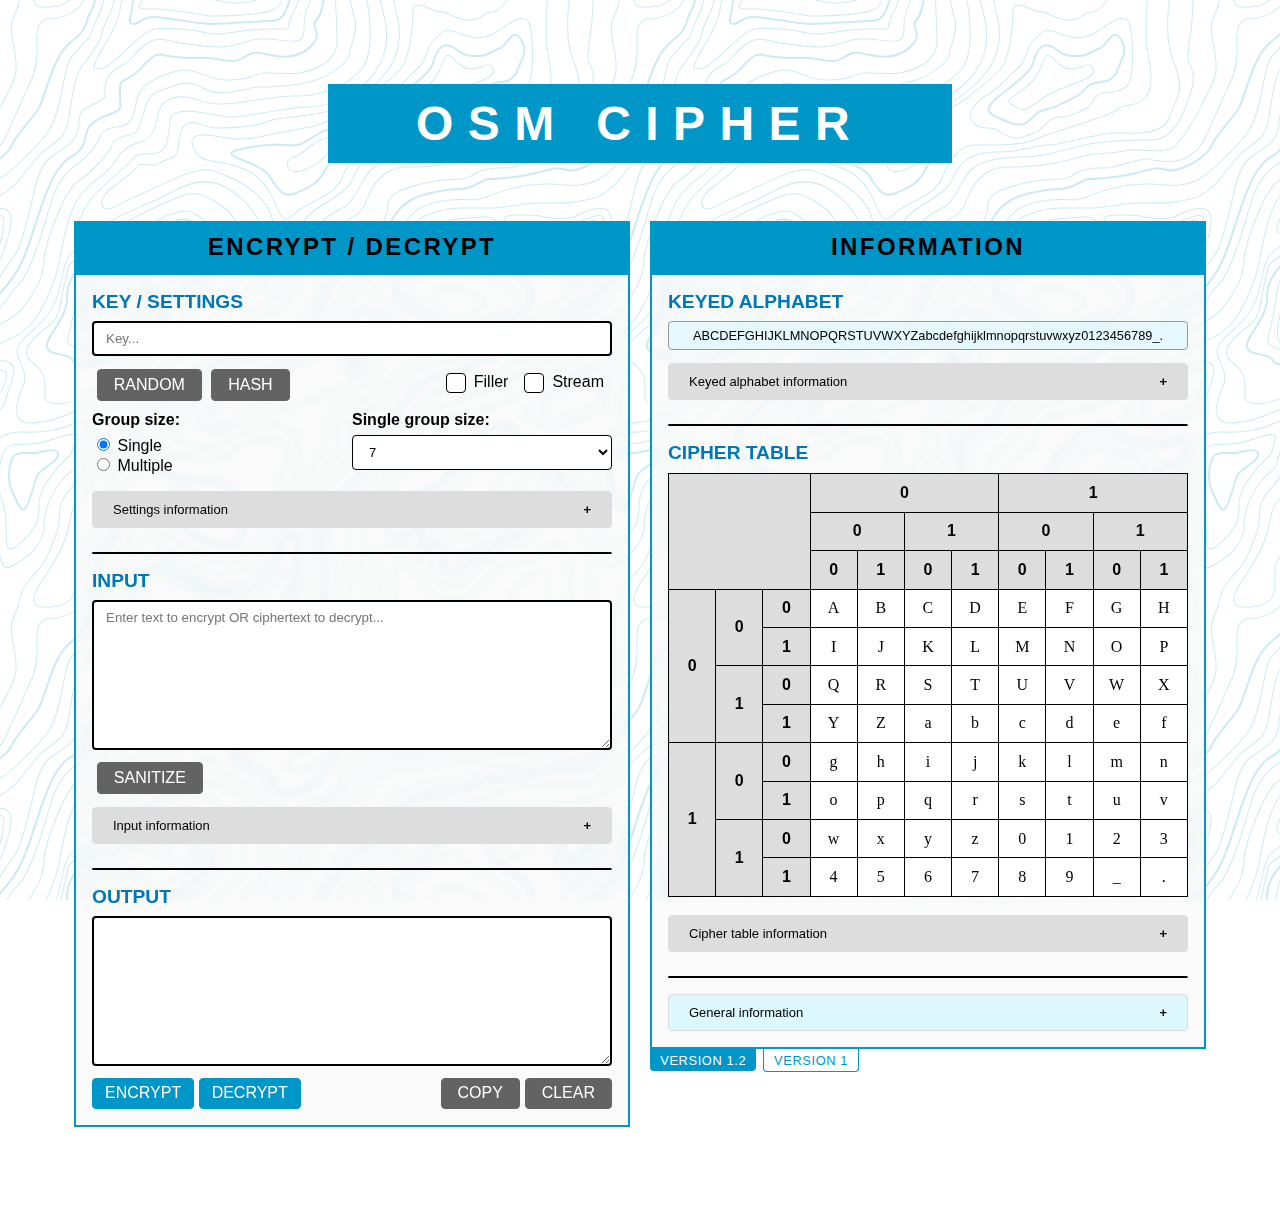
==== index.html @ 79f44640 "Add files via upload" ====
<!doctype html>
<html lang="en">
    <head>
        <meta charset="utf-8">
        <meta name="viewport" content="width=device-width, initial-scale=1">
        <title>OSM Cipher</title>
        <meta name="description" content="OSM Cipher">
        <meta name="sg" content="">
        <link rel="icon" type="image/ico" href="favicon.ico">
        <link rel="stylesheet" href="style.css?v=1.0">
        <style></style>
    </head>
    <body onload="pageLoad()">
        <div style="width: 75%; margin-left: auto;margin-right: auto;">
            <br><br>
            <a href="index.html" style="text-decoration: none;">
                <p class="pageTitle">OSM CIPHER</p>
            </a>
        </div>
        <div class="container">
            <div class='row'>
                <div class='column'>
                    <div class="columnTitle"><b>ENCRYPT / DECRYPT</b>
                    </div>
                    <div class='content-column'>
                        <label for="keyBox" class="boxTitle">KEY / SETTINGS</label>
                        <input type="text" id="keyBox" class="keyBox" style="margin-bottom: 1em;" placeholder="Key...">
                        <div class="button1" id="randomKey">RANDOM</div>
                        <div class="button1" id="genKey">HASH</div>
                        <label class="checkbox" for="useBase64" style="float: right; margin-top: 0.25em; display: none;">
                            <input type="checkbox" id="useBase64" name="useBase64" value="no" />
                            <span>Base64</span> 
                        </label>

                        <label class="checkbox" for="stream" style="float: right; margin-top: 0.25em; padding-right: 0.5em;">
                            <input type="checkbox" id="stream" name="stream" value="no" />
                            <span>Stream</span> 
                        </label>

                        <label class="checkbox" for="filler" style="float: right; margin-top: 0.25em; padding-right: 1em;">
                            <input type="checkbox" id="filler" name="filler" value="no" />
                            <span>Filler</span> 
                        </label>

                        

                      
                        <br>
                        <!--start of settings-->
                        <div class="container" style="width: 100%;">
                            <div class='row'>
                                <div class='column' style="padding-left: 0px; padding-right: 0px;">
                                    <p class="formLabel">Group size:</p>
                                    <input type="radio" id="groupSizeS" name="sGroupSize" value="S" onClick="ckChange(this)"
                                        checked>
                                    <label for="group1">Single</label><br>
                                    <input type="radio" id="groupSizeM" name="sGroupSize" value="M"
                                        onClick="ckChange(this)">
                                    <label for="group2">Multiple</label>
                                </div>
                                <div class='column' style="padding-left: 0px; padding-right: 0px;">
                                    <div id="sSingle">
                                        <p class="formLabel">Single group size:</p>
                                        <select id="singleGroupSize" class="sSelect">
                                            <option value="3">3</option>
                                            <option value="4">4</option>
                                            <option value="5">5</option>
                                            <option value="6">6</option>
                                            <option value="7" selected>7</option>
                                            <option value="8">8</option>
                                            <option value="9">9</option>
                                            <option value="10">10</option>
                                            <option value="11">11</option>
                                            <option value="12">12</option>
                                            <option value="13">13</option>
                                            <option value="14">14</option>
                                            <option value="15">15</option>
                                        </select>
                                    </div>
                                    <div id="sMulti" style="display: none;">
                                        <p class="formLabel">Enter group sizes:</p>
                                        <input type="text" id="multiGroupSize" class="sTextbox">
                                        <p class="formLabelSmall">Separated by comma (ex: 8,13,9,6...)</p>
                                    </div>
                                </div>
                            </div>
                        </div>
                        <script>
                            function ckChange(ckType) {
                                if (ckType.value === 'S') {
                                    document.getElementById('sSingle').style.display = "inherit";
                                    document.getElementById('sMulti').style.display = "none";
                                } else if (ckType.value === 'M') {
                                    document.getElementById('sSingle').style.display = "none";
                                    document.getElementById('sMulti').style.display = "inherit";
                                }
                            }
                        </script>
                        <!--end of settings-->
                        <span style="display: none">
                            <label for="keyPeriod">Group size:</label>
                            <select name="keyPeriod" id="keyPeriod" style="margin-bottom: .5em;" class="oselect">
                                <option value="3">3</option>
                                <option value="4">4</option>
                                <option value="5">5</option>
                                <option value="6">6</option>
                                <option value="7" selected>7</option>
                                <option value="8">8</option>
                                <option value="9">9</option>
                                <option value="10">10</option>
                                <option value="11">11</option>
                                <option value="12">12</option>
                                <option value="13">13</option>
                                <option value="14">14</option>
                                <option value="15">15</option>
                            </select>
                        </span>
                        <button type="button" class="collapsible" style="margin-top: .5em;">Settings information</button>
                        <div class="content">
                            <p><b class="descriptor">Key:</b> The key is case-sensitive and must be between 1 and 64
                                alphanumeric characters long.
                                Underscore ("_") and period (".") are also supported. 
                                You can generate a random key for the strongest encryption.<br><br>
                                <b class="descriptor">Hash:</b> Generates a unique 64-character string from a keyword.
                                This new key appears random and provides more security than a short and simple keyword.<br><br>
                                <b class="descriptor">Filler:</b> 
                                Random characters are added to the plaintext before encryption to make cryptography more difficult. 
                                One random character is added per group. These characters are removed during decryption.
                                <br><br>
                                <b class="descriptor">Stream:</b> 
                                The keyed alphabet is used as a keystream from which characters are combined with the plaintext (input) before encryption.
                                <br><br>
                                <b class="descriptor">Group size:</b> The encryption process occurs in blocks, using chunks
                                of the input and mixing them together.
                                Group size determines how many characters will be encrypted together at a time. If multiple 
                                group sizes are entered the encryption will cycle through them. A group size of "1" will not provide encryption. 
                                Extra characters may be padded at the end of the text to meet the selected group size.<br>
                                
                                
                            </p>
                        </div>
                        <hr>
                        <label for="lname" class="boxTitle">INPUT</label>
                        <textarea class="textbox" id="inputBox"
                            placeholder="Enter text to encrypt OR ciphertext to decrypt..."
                            style="height: 150px; resize: vertical; overflow: auto; font-family:'Roboto',sans-serif; "></textarea>
                        <div style="float: right;">
                            <p id="charCount" class="note"
                                style="margin: 0px; text-align: right; padding-right: 1em; padding-bottom: 1em; font-size: 0.9em; font-family:'Roboto',sans-serif;">Test</p>
                        </div>
                        <div class="button1" id="sanitize">SANITIZE</div>
                        <button type="button" class="collapsible" style="margin-top: 1em;">Input information</button>
                        <div class="content">
                            <p><b class="descriptor">Input:</b> Acceptable characters for input are: A-Z, a-z, 0-9, space ("
                                "), and period ("."). Spaces are treated as underscores when encrypting. 
                                If you include other characters you must sanitize the input or the encryption process will
                                fail.<br><br>
                                <b class="descriptor">Sanitize:</b> Sanitizing the text remove all other characters,
                                symbols, and punctuation. Exclamation marks ("!") and
                                question marks ("?") will be converted to periods. Only sanitize the text when encrypting.
                            </p>
                        </div>
                        <hr>
                        
                        <label for="lname" class="boxTitle">OUTPUT</label>
                        <textarea class="textbox" id="outputBox" name=""
                            style="height: 150px; resize: vertical; overflow: auto; word-break: break-all; font-family:'Roboto',sans-serif; text-align: justify; "></textarea>
                        <div class="button2" id="encrypt">ENCRYPT</div>
                        <div class="button2" id="decrypt">DECRYPT</div>
                        <div class="button1" id="clearText" style="float: right;">CLEAR</div>
                        <div class="button1" id="copyText" style="float: right;">COPY</div>

                        <div class="warningMessage" id="warningMessage" style="display: none;">
                            <div class="warningButton" id="warningButton">
                                <p style="font-size: 0.9em; padding: 0.6em; margin: 0em;">
                                <b>×</b></p></div>
                            <p style="font-size: 0.9em; padding: 0.6em; margin: 0em;" id="warningMessageText">
                                Group sizes not entered. Defaulted to "<b>5,7,6</b>".</p> 
                                
                        </div>
                    </div>
                    
                </div>
                <div class='column'>
                    <div class="columnTitle"><b>INFORMATION</b></div>
                    <div class='content-column'>
                        <p style="margin: 0em;" class="boxTitle">KEYED ALPHABET</p>
                        <p id="keyedAlphabet" class="keyedAlphabetBox">
                            ABCDEFGHIJKLMNOPQRSTUVWXYZabcdefghijklmnopqrstuvwxyz0123456789 .
                        </p>
                        <button type="button" class="collapsible">Keyed alphabet information</button>
                        <div class="content">
                            <p>The <b class="descriptor">keyed alphabet</b> takes your key, removes duplicates, and appends
                                all remaining characters (A-Z, a-z, 0-9, underscore, and period) to the end.
                                A longer key creates a more unique alphabet. This 64-character alphabet is used to fill the
                                cipher table below.
                            </p>
                        </div>
                        <hr>
                        <p style="margin-top: 0em;" class="boxTitle">CIPHER TABLE</p>
                        <table style="width:100%;" id="cipherTableMatrix">
                            <tr>
                                <td colspan="3" rowspan="3" class="tablecell"></td>
                                <td colspan="4" class="tablecell">0</td>
                                <td colspan="4" class="tablecell">1</td>
                            </tr>
                            <tr>
                                <td colspan="2" class="tablecell">0</td>
                                <td colspan="2" class="tablecell">1</td>
                                <td colspan="2" class="tablecell">0</td>
                                <td colspan="2" class="tablecell">1</td>
                            </tr>
                            <tr>
                                <td class="tablecell">0</td>
                                <td class="tablecell">1</td>
                                <td class="tablecell">0</td>
                                <td class="tablecell">1</td>
                                <td class="tablecell">0</td>
                                <td class="tablecell">1</td>
                                <td class="tablecell">0</td>
                                <td class="tablecell">1</td>
                            </tr>
                            <tr>
                                <td rowspan="4" class="tablecell">0</td>
                                <td rowspan="2" class="tablecell">0</td>
                                <td class="tablecell">0</td>
                                <td id="t0">18</td>
                                <td id="t1">11</td>
                                <td id="t2">12</td>
                                <td id="t3">13</td>
                                <td id="t4">14</td>
                                <td id="t5">15</td>
                                <td id="t6">16</td>
                                <td id="t7">17</td>
                            </tr>
                            <tr>
                                <td class="tablecell">1</td>
                                <td id="t8">18</td>
                                <td id="t9">21</td>
                                <td id="t10">22</td>
                                <td id="t11">23</td>
                                <td id="t12">24</td>
                                <td id="t13">25</td>
                                <td id="t14">26</td>
                                <td id="t15">27</td>
                            </tr>
                            <tr>
                                <td rowspan="2" class="tablecell">1</td>
                                <td class="tablecell">0</td>
                                <td id="t16">28</td>
                                <td id="t17">31</td>
                                <td id="t18">32</td>
                                <td id="t19">33</td>
                                <td id="t20">34</td>
                                <td id="t21">35</td>
                                <td id="t22">36</td>
                                <td id="t23">37</td>
                            </tr>
                            <tr>
                                <td class="tablecell">1</td>
                                <td id="t24">38</td>
                                <td id="t25">41</td>
                                <td id="t26">42</td>
                                <td id="t27">43</td>
                                <td id="t28">44</td>
                                <td id="t29">45</td>
                                <td id="t30">46</td>
                                <td id="t31">47</td>
                            </tr>
                            <tr>
                                <td rowspan="4" class="tablecell">1</td>
                                <td rowspan="2" class="tablecell">0</td>
                                <td class="tablecell">0</td>
                                <td id="t32">48</td>
                                <td id="t33">51</td>
                                <td id="t34">52</td>
                                <td id="t35">53</td>
                                <td id="t36">54</td>
                                <td id="t37">55</td>
                                <td id="t38">56</td>
                                <td id="t39">57</td>
                            </tr>
                            <tr>
                                <td class="tablecell">1</td>
                                <td id="t40">58</td>
                                <td id="t41">61</td>
                                <td id="t42">62</td>
                                <td id="t43">63</td>
                                <td id="t44">64</td>
                                <td id="t45">65</td>
                                <td id="t46">66</td>
                                <td id="t47">67</td>
                            </tr>
                            <tr>
                                <td rowspan="2" class="tablecell">1</td>
                                <td class="tablecell">0</td>
                                <td id="t48">68</td>
                                <td id="t49">71</td>
                                <td id="t50">72</td>
                                <td id="t51">73</td>
                                <td id="t52">74</td>
                                <td id="t53">75</td>
                                <td id="t54">76</td>
                                <td id="t55">77</td>
                            </tr>
                            <tr>
                                <td class="tablecell">1</td>
                                <td id="t56">78</td>
                                <td id="t57">81</td>
                                <td id="t58">82</td>
                                <td id="t59">83</td>
                                <td id="t60">84</td>
                                <td id="t61">85</td>
                                <td id="t62">86</td>
                                <td id="t63">87</td>
                            </tr>
                        </table>
                        <br>
                        <p id="tableLocation" class="keyedAlphabetBox"
                            style="margin: 0px; margin-bottom: 1em; display: none;"></p>
                        <button type="button" class="collapsible">Cipher table information</button>
                        <div class="content">
                            <p>The <b class="descriptor">cipher table</b> arranges the keyed alphabet onto an extended (8x8)
                                Polybius square which is used to encrypt or decrypt the message.<br><br>
                                Input characters are identified by their location along three pairs of rows and columns
                                (identified by 0 and 1). The location data is mixed together
                                and new output characters are derived. This method combines transposition and fractionation
                                to achieve diffusion.<br><br>
                                You can click a letter in the table to see the location data for that letter.<br>
                            </p>
                        </div>
                        <hr>
                        <button type="button" class="collapsible" style="background-color: var(--b1);">General information</button>
                        <div class="content">
                            <p>Named <b class="descriptor">Osm</b> after the Czech word for "eight" - the central component of this cipher is an 8x8 Polybius square.
                                This cipher was inspired by Felix Delastelle's bifid cipher. 
                                Like bifid, it was designed to be possible entirely with pen and paper, aside from a few additions such as the hash feature.<br><br>
                                This cipher is untested and was created for fun. If you require strong encryption, please use a modern cryptographic solution.<br>
                    
                            </p>
                        </div>
                    </div>
                    <span style="display: none;">
                        <div class="columnTitle" style="margin-top: 16px;"><b>LEARN</b></div>
                        <div class='content-column'>
                            <p>This section will show how to do it by hand.</p>
                        </div>
                    </span>
                    
                        <div class="versionButton">
                            VERSION 1.2
                        </div>
                    
                    <a href="/v1/index.html" >
                        <div class="versionButton2">
                            VERSION 1
                        </div>
                    </a>

                    <a href="dark.html" style="display: none;">
                        <div class="themeButton">
                            USE DARK THEME
                        </div>
                    </a>

                </div>
            </div>
        </div>
        <br><br><br><br><br>
        <script>
            var coll = document.getElementsByClassName("collapsible");
            var i;
            
            for (i = 0; i < coll.length; i++) {
                coll[i].addEventListener("click", function () {
                    this.classList.toggle("active");
                    var content = this.nextElementSibling;
                    if (content.style.maxHeight) {
                        content.style.maxHeight = null;
                    } else {
                        content.style.maxHeight = content.scrollHeight + "px";
                    }
                    if (content.style.border) {
                        content.style.border = null;
                    } else {
                        content.style.border = '1px solid #999';
                    }
                });
            }
        </script>
        <script src="main.js"></script>
    </body>
</html>
---- style.css ----
:root {
  --bk: #000000;
  --wh: #ffffff;
  --b1: #dcf8fd;
  --b2: #ade8f4;
  --b3: #90e0ef;
  --b4: #48cae4;
  --b5: #00b4d8;
  --b6: #0096c7;
  --b7: #0077b6;
  --b8: #023e8a;
  --b9: #03045e;
}

body {
  font-family: 'Roboto', sans-serif;
  height: 100%;
  margin: 0;
  background-repeat: repeat;
  background-attachment: fixed;
  background-color: #ffffff;
  background-image: url("data:image/svg+xml,%3Csvg xmlns='http://www.w3.org/2000/svg' width='600' height='600' viewBox='0 0 600 600'%3E%3Cpath fill='%230096c7' fill-opacity='0.2' d='M600 325.1v-1.17c-6.5 3.83-13.06 7.64-14.68 8.64-10.6 6.56-18.57 12.56-24.68 19.09-5.58 5.95-12.44 10.06-22.42 14.15-1.45.6-2.96 1.2-4.83 1.9l-4.75 1.82c-9.78 3.75-14.8 6.27-18.98 10.1-4.23 3.88-9.65 6.6-16.77 8.84-1.95.6-3.99 1.17-6.47 1.8l-6.14 1.53c-5.29 1.35-8.3 2.37-10.54 3.78-3.08 1.92-6.63 3.26-12.74 5.03a384.1 384.1 0 0 1-4.82 1.36c-2.04.58-3.6 1.04-5.17 1.52a110.03 110.03 0 0 0-11.2 4.05c-2.7 1.15-5.5 3.93-8.78 8.4a157.68 157.68 0 0 0-6.15 9.2c-5.75 9.07-7.58 11.74-10.24 14.51a50.97 50.97 0 0 1-4.6 4.22c-2.33 1.9-10.39 7.54-11.81 8.74a14.68 14.68 0 0 0-3.67 4.15c-1.24 2.3-1.9 4.57-2.78 8.87-2.17 10.61-3.52 14.81-8.2 22.1-4.07 6.33-6.8 9.88-9.83 12.99-.47.48-.95.96-1.5 1.48l-3.75 3.56c-1.67 1.6-3.18 3.12-4.86 4.9a42.44 42.44 0 0 0-9.89 16.94c-2.5 8.13-2.72 15.47-1.76 27.22.47 5.82.51 6.36.51 8.18 0 10.51.12 17.53.63 25.78.24 4.05.56 7.8.97 11.22h.9c-1.13-9.58-1.5-21.83-1.5-37 0-1.86-.04-2.4-.52-8.26-.94-11.63-.72-18.87 1.73-26.85a41.44 41.44 0 0 1 9.65-16.55c1.67-1.76 3.18-3.27 4.83-4.85.63-.6 3.13-2.96 3.75-3.57a71.6 71.6 0 0 0 1.52-1.5c3.09-3.16 5.86-6.76 9.96-13.15 4.77-7.42 6.15-11.71 8.34-22.44.86-4.21 1.5-6.4 2.68-8.6.68-1.25 1.79-2.48 3.43-3.86 1.38-1.15 9.43-6.8 11.8-8.72 1.71-1.4 3.26-2.81 4.7-4.3 2.72-2.85 4.56-5.54 10.36-14.67a156.9 156.9 0 0 1 6.1-9.15c3.2-4.33 5.9-7.01 8.37-8.07 3.5-1.5 7.06-2.77 11.1-4.02a233.84 233.84 0 0 1 7.6-2.2l2.38-.67c6.19-1.79 9.81-3.16 12.98-5.15 2.14-1.33 5.08-2.33 10.27-3.65l6.14-1.53c2.5-.63 4.55-1.2 6.52-1.82 7.24-2.27 12.79-5.06 17.15-9.05 4.05-3.72 9-6.2 18.66-9.9l4.75-1.82c1.87-.72 3.39-1.31 4.85-1.91 10.1-4.15 17.07-8.32 22.76-14.4 6.05-6.45 13.95-12.4 24.49-18.92 1.56-.96 7.82-4.6 14.15-8.33v-64.58c-4 8.15-8.52 14.85-12.7 17.9-2.51 1.82-5.38 4.02-9.04 6.92a1063.87 1063.87 0 0 0-6.23 4.98l-1.27 1.02a2309.25 2309.25 0 0 1-4.87 3.9c-7.55 6-12.9 10.05-17.61 13.19-3.1 2.06-3.86 2.78-8.06 7.13-5.84 6.07-11.72 8.62-29.15 10.95-11.3 1.5-20.04 4.91-30.75 11.07-1.65.94-7.27 4.27-6.97 4.1-2.7 1.58-4.69 2.69-6.64 3.66-5.63 2.8-10.47 4.17-15.71 4.17-17.13 0-41.44 11.51-51.63 22.83-12.05 13.4-31.42 27.7-45.25 31.16-7.4 1.85-11.85 7.05-14.04 14.69-1.26 4.4-1.58 8.28-1.58 13.82 0 .82.01.98.24 3.63.45 5.18.35 8.72-.77 13.26-1.53 6.2-4.89 12.6-10.59 19.43-13.87 16.65-22.88 46.58-22.88 71.68 0 2.39.02 4.26.06 8.75.12 10.8.1 15.8-.22 21.95-.56 11.18-2.09 20.73-5 29.3h-1.05c2.94-8.56 4.49-18.12 5.05-29.35.31-6.13.34-11.1.22-21.9-.04-4.48-.06-6.36-.06-8.75 0-25.32 9.07-55.47 23.12-72.32 5.6-6.72 8.88-12.99 10.38-19.03 1.09-4.4 1.18-7.85.74-12.93-.23-2.7-.24-2.86-.24-3.72 0-5.62.32-9.57 1.62-14.1 2.28-7.95 6.97-13.44 14.76-15.39 13.6-3.4 32.82-17.59 44.75-30.84C409 360.14 433.58 348.5 451 348.5c5.07 0 9.77-1.33 15.26-4.07 1.93-.96 3.9-2.05 6.58-3.62-.3.18 5.33-3.16 6.98-4.11 10.82-6.21 19.66-9.67 31.11-11.2 17.23-2.3 22.9-4.75 28.57-10.64 4.25-4.41 5.04-5.16 8.22-7.28 4.68-3.11 10.01-7.14 17.55-13.14a1113.33 1113.33 0 0 0 4.86-3.89l1.28-1.02a4668.54 4668.54 0 0 1 6.23-4.98c3.67-2.9 6.55-5.12 9.07-6.95 4.37-3.19 9.16-10.56 13.29-19.4v66.9zm0-116.23c-.62.01-1.27.06-1.95.13-6.13.63-13.83 3.45-21.83 7.45-3.64 1.82-8.46 2.67-14.17 2.71-4.7.04-9.72-.47-14.73-1.33-1.7-.3-3.26-.61-4.67-.93a31.55 31.55 0 0 0-3.55-.57 273.4 273.4 0 0 0-16.66-.88c-10.42-.16-17.2.74-17.97 2.73-.38.97.6 2.55 3.03 4.87 1.01.97 2.22 2.03 4.04 3.55a1746.07 1746.07 0 0 0 4.79 4.02c1.39 1.2 3.1 1.92 5.5 2.5.7.16.86.2 2.64.54 3.53.7 5.03 1.25 6.15 2.63 1.41 1.76 1.4 4.54-.15 8.88-2.44 6.83-5.72 10.05-10.19 10.33-3.63.23-7.6-1.29-14.52-5.06-4.53-2.47-6.82-7.3-8.32-15.26-.17-.87-.32-1.78-.5-2.86l-.43-2.76c-1.05-6.58-1.9-9.2-3.73-10.11-.81-.4-1.59-.74-2.36-1-2.27-.77-4.6-1.02-8.1-.92-2.29.07-14.7 1-13.77.93-20.55 1.37-28.8 5.05-37.09 14.99a133.07 133.07 0 0 0-4.25 5.44l-2.3 3.09-2.51 3.32c-4.1 5.36-7.06 8.48-10.39 11.12-.65.52-1.33 1.04-2.13 1.62l-4.11 2.94a106.8 106.8 0 0 0-5.16 3.99c-4.55 3.74-9.74 8.6-16.25 15.38-8.25 8.58-11.78 13.54-11.7 15.95.07 1.65 1.64 2.11 6.79 2.38 1.61.09 2.15.12 2.98.2 2.95.24 5.09.73 6.81 1.68 7.48 4.15 11.63 7.26 13.95 11.58 3.3 6.15.8 12.88-8.89 20.26-8.28 6.3-11.1 10.37-11.31 14.96-.06 1.17 0 1.93.26 4.43.69 6.47.25 10.65-2.8 17.42a44.23 44.23 0 0 1-4.16 7.53c-2.82 3.97-5.47 5.74-10.6 7.69-.43.16-3.34 1.23-4.27 1.59-1.8.68-3.38 1.36-5.01 2.14-4.18 2-8.4 4.6-13.1 8.24-8.44 6.51-13.23 14.56-15.98 25.06-1.1 4.2-1.55 6.81-2.8 15.21-1.26 8.6-2.17 12.64-4.08 16.55-2.1 4.28-11.93 26.59-12.97 28.88a382.7 382.7 0 0 1-6.37 13.41c-4.07 8.11-7.61 14.07-10.73 17.81-5.38 6.46-8.98 14.37-13.77 28.42a810.14 810.14 0 0 0-1.89 5.6c-1.8 5.35-2.96 8.6-4.26 11.85-6.13 15.32-25.43 26.31-46.46 26.31-11.2 0-20.58-2.74-31.02-8.55-5.6-3.13-4.55-2.42-22.26-14.54-14.33-9.8-17.7-10.73-20.47-6.9-.37.5-1.81 2.74-1.83 2.77a52.24 52.24 0 0 1-4.94 5.9c-.73.79-5.52 5.87-6.97 7.45-2.38 2.6-4.3 4.81-5.98 6.93a45.6 45.6 0 0 0-5.08 7.66c-1.29 2.57-1.9 5.25-2.66 10.6a997.6 997.6 0 0 1-.46 3.18h-1l.47-3.32c.77-5.45 1.4-8.2 2.75-10.9a46.54 46.54 0 0 1 5.2-7.84c1.7-2.14 3.63-4.38 6.03-6.98 1.45-1.59 6.24-6.68 6.96-7.46a51.58 51.58 0 0 0 4.84-5.78s1.47-2.26 1.86-2.8c3.25-4.5 7.08-3.44 21.84 6.67 17.67 12.08 16.62 11.38 22.19 14.48 10.3 5.73 19.5 8.43 30.53 8.43 20.65 0 39.57-10.77 45.54-25.69a219.7 219.7 0 0 0 4.24-11.8 6752.32 6752.32 0 0 0 1.88-5.6c4.83-14.16 8.47-22.14 13.96-28.73 3.05-3.66 6.56-9.57 10.6-17.61 1.97-3.93 4.04-8.31 6.35-13.38 1.03-2.28 10.88-24.61 12.98-28.91 1.85-3.79 2.75-7.76 4-16.25 1.24-8.44 1.7-11.07 2.81-15.32 2.8-10.7 7.71-18.94 16.33-25.6a73.18 73.18 0 0 1 13.29-8.35c1.66-.8 3.27-1.48 5.08-2.18.94-.36 3.86-1.43 4.28-1.59 4.95-1.88 7.44-3.55 10.14-7.33 1.35-1.9 2.68-4.3 4.06-7.37 2.97-6.58 3.39-10.59 2.72-16.9a27.13 27.13 0 0 1-.27-4.58c.22-4.94 3.21-9.24 11.7-15.7 9.33-7.11 11.66-13.34 8.62-19-2.2-4.09-6.25-7.12-13.55-11.17-1.57-.88-3.6-1.33-6.42-1.57-.8-.07-1.34-.1-2.95-.19-5.77-.3-7.63-.85-7.72-3.34-.1-2.81 3.5-7.87 11.97-16.69 6.53-6.8 11.75-11.69 16.33-15.45 1.79-1.47 3.42-2.72 5.2-4.03l4.12-2.94c.79-.58 1.46-1.08 2.1-1.59 3.26-2.6 6.16-5.65 10.21-10.94a383.2 383.2 0 0 0 2.5-3.32l2.31-3.09c1.8-2.39 3.04-4 4.29-5.48 8.47-10.17 16.98-13.96 37.27-15.3-.44.02 12-.9 14.32-.98 3.62-.1 6.05.16 8.46.98.8.27 1.62.62 2.47 1.04 2.27 1.14 3.17 3.87 4.27 10.85l.44 2.76c.17 1.07.33 1.97.5 2.83 1.44 7.69 3.62 12.29 7.8 14.57 6.76 3.68 10.6 5.15 13.99 4.94 4-.25 6.99-3.17 9.3-9.67 1.45-4.04 1.46-6.49.32-7.92-.9-1.12-2.28-1.62-5.57-2.27a55.8 55.8 0 0 1-2.67-.55c-2.54-.6-4.39-1.4-5.93-2.71a252.63 252.63 0 0 0-4.78-4.01 84.35 84.35 0 0 1-4.08-3.6c-2.73-2.6-3.86-4.43-3.28-5.95 1.02-2.64 7.82-3.54 18.93-3.37a230.56 230.56 0 0 1 16.73.88c2.76.39 3.2.49 3.68.6 1.4.3 2.95.62 4.62.91a82.9 82.9 0 0 0 14.56 1.32c5.56-.04 10.24-.86 13.73-2.6 8.1-4.05 15.89-6.9 22.17-7.56.7-.07 1.4-.11 2.05-.13v1zm0-100.94v1.5c-8.62 16.05-17.27 29.55-23.65 35.92-3.19 3.2-7.62 4.9-13.54 5.56-4.45.48-8.28.4-19.18-.2-9.91-.55-15.32-.44-20.52.78a84.05 84.05 0 0 1-15 2.11l-2.25.14c-12.49.75-19.37 1.78-32.72 5.74-4.5 1.33-9.27 2.49-14.3 3.48a246.27 246.27 0 0 1-32.6 3.97c-7.56.45-13.21.57-20.24.57-5.4 0-11.9 1.61-18 5.18-8.3 4.87-15.06 12.87-19.53 24.5a68.57 68.57 0 0 1-4.56 9.8c-3.6 6.2-6.92 8.99-13.38 12.18l-4.03 1.96a64.48 64.48 0 0 0-15.16 10.25c-8.2 7.33-13.72 16.63-22.54 35.6l-2.08 4.49c-7.3 15.7-11.5 23.3-17.35 29.87-7.7 8.66-20.25 14.42-40.31 20.08-4.37 1.23-19.04 5.08-19.24 5.13-6.92 1.87-11.68 3.34-15.63 4.92-10.55 4.22-18.71 10.52-36.38 26.52l-1.7 1.54c-8.58 7.76-13.41 11.9-18.81 15.88-3.95 2.9-8 5.67-12.97 8.91-2.06 1.34-10.3 6.6-12.33 7.94-11.52 7.5-18.53 13.04-24.62 20.08a62.01 62.01 0 0 0-6.44 8.85c-4.13 6.91-6.27 13.15-9.2 25.11l-1.54 6.26c-.6 2.45-1.15 4.54-1.72 6.58-2.97 10.7-6.9 17.36-14.78 26.91L69.6 491a148.51 148.51 0 0 0-4.19 5.3 23.9 23.9 0 0 0-3.44 6.28c-1.16 3.23-1.52 5.9-1.87 11.94-.58 10.05-1.42 15.04-4.63 22.67-1.57 3.72-5.66 14.02-6.41 15.8a73.46 73.46 0 0 1-3.57 7.4c-2.88 5.14-6.71 10.12-13.12 16.95-5.96 6.36-8.87 10.9-10.61 16a56.88 56.88 0 0 0-1.38 4.82l-.46 1.84h-1.03l.52-2.08c.52-2.09.92-3.49 1.4-4.9 1.8-5.25 4.78-9.9 10.84-16.36 6.35-6.78 10.13-11.7 12.97-16.77a72.5 72.5 0 0 0 3.52-7.29c.75-1.76 4.84-12.06 6.4-15.8 3.17-7.5 3.99-12.4 4.56-22.33.35-6.14.72-8.88 1.93-12.23a24.9 24.9 0 0 1 3.58-6.54c1.27-1.7 2.6-3.37 4.22-5.34l4.11-4.95c7.8-9.46 11.66-16 14.59-26.54.56-2.04 1.1-4.12 1.71-6.56l1.53-6.26c2.96-12.04 5.13-18.36 9.32-25.39 1.84-3.08 4-6.05 6.54-8.99 6.17-7.12 13.24-12.7 24.83-20.26 2.05-1.33 10.28-6.6 12.33-7.94 4.96-3.22 9-5.98 12.92-8.87 5.37-3.95 10.19-8.08 18.74-15.82l1.7-1.54c17.76-16.09 25.98-22.43 36.67-26.7 4-1.6 8.8-3.09 15.75-4.96.21-.06 14.87-3.9 19.22-5.13 19.9-5.61 32.32-11.31 39.85-19.78 5.76-6.48 9.93-14.02 17.18-29.64l2.09-4.5c8.87-19.07 14.44-28.46 22.77-35.9a65.48 65.48 0 0 1 15.38-10.4l4.04-1.97c6.3-3.1 9.47-5.77 12.96-11.77a67.6 67.6 0 0 0 4.48-9.67c4.56-11.84 11.47-20.02 19.97-25 6.25-3.66 12.93-5.32 18.5-5.32 7.01 0 12.65-.12 20.17-.57a245.3 245.3 0 0 0 32.47-3.96c5-.98 9.75-2.13 14.22-3.45 13.43-3.98 20.38-5.02 32.94-5.78l2.24-.14c5.76-.37 9.8-.9 14.85-2.09 5.31-1.25 10.79-1.35 22.6-.7 9.04.5 12.84.58 17.21.1 5.71-.62 9.94-2.26 12.95-5.26 6.44-6.45 15.3-20.37 24.35-36.72zm0 450.21c-1.28-4.6-2.2-10.55-3.33-20.25l-.24-2.04-.23-2.03c-1.82-15.7-3.07-21.98-5.55-24.47-2.46-2.46-3.04-5.03-2.52-8.64.1-.6.18-1.1.39-2.15.69-3.54.77-5.04.08-6.84-.91-2.38-3.31-4.41-7.79-6.26-5.08-2.09-6.52-4.84-4.89-8.44.66-1.45 1.79-3.02 3.52-5.01 1.04-1.2 5.48-5.96 5.08-5.53 6.15-6.7 8.98-11.34 8.98-16.48a15.2 15.2 0 0 1 6.5-12.89v1.26a14.17 14.17 0 0 0-5.5 11.63c0 5.47-2.93 10.29-9.24 17.16.38-.42-4.04 4.33-5.07 5.5-1.67 1.93-2.75 3.43-3.36 4.77-1.37 3.04-.23 5.22 4.36 7.1 4.71 1.95 7.32 4.16 8.34 6.83.78 2.04.7 3.67-.03 7.4-.2 1.03-.3 1.51-.38 2.09-.48 3.33.03 5.59 2.23 7.8 2.74 2.74 3.98 8.96 5.84 25.06l.24 2.03.23 2.04c.82 7.01 1.53 12.06 2.34 16.03v4.33zm0-62.16c-1.4-3.13-4.43-9.9-4.95-11.17-1.02-2.53-1.25-3.8-.91-5.18.2-.84 2.05-4.68 2.32-5.33a70.79 70.79 0 0 0 3.54-11.2v3.99a62.82 62.82 0 0 1-2.62 7.6c-.31.75-2.09 4.46-2.27 5.18-.28 1.12-.08 2.22.87 4.57.41 1.02 2.5 5.7 4.02 9.09v2.45zm0-85.09c-1.65 1.66-3.66 2.9-6.4 4.13-.25.1-13.97 5.47-20.4 8.43-9.35 4.32-16.7 5.9-23.03 5.25-5.08-.53-9.02-2.25-14.77-5.92l-3.2-2.07a77.4 77.4 0 0 0-5.44-3.27c-4.05-2.18-3.25-5.8 1.47-10.47 3.71-3.68 9.6-7.93 18.73-13.8l4.46-2.82c17.95-11.33 18.22-11.5 22.27-14.74 11.25-9 19.69-14.02 26.31-15.1v1.02c-6.37 1.1-14.62 6-25.69 14.86-4.1 3.28-4.34 3.44-22.36 14.8a652.4 652.4 0 0 0-4.45 2.83c-9.07 5.83-14.92 10.05-18.57 13.66-4.31 4.28-4.95 7.13-1.7 8.88 1.7.91 3.29 1.88 5.5 3.3l3.2 2.08c5.64 3.59 9.45 5.25 14.34 5.76 6.13.64 13.32-.9 22.52-5.15 6.46-2.98 20.18-8.35 20.4-8.44 3.04-1.37 5.1-2.71 6.81-4.69v1.47zm0-41.37v1c-6.56.26-12.11 3.13-19.71 9.08l-4.63 3.68a51.87 51.87 0 0 1-4.4 3.14c-.82.52-5.51 3.33-6.22 3.76-3.31 2-6.15 3.8-8.87 5.6a112.61 112.61 0 0 0-8.16 5.92c-4.61 3.72-7.4 6.9-7.97 9.35-.63 2.67 1.48 4.53 7.05 5.46 10.7 1.78 20.92-.05 30.45-4.65a61.96 61.96 0 0 0 17.1-12.2 41.8 41.8 0 0 0 5.36-7.42v1.92a38.94 38.94 0 0 1-4.64 6.19 62.95 62.95 0 0 1-17.39 12.41c-9.7 4.68-20.13 6.55-31.05 4.73-6.06-1-8.65-3.29-7.85-6.67.64-2.74 3.53-6.05 8.31-9.9 2.35-1.9 5.1-3.88 8.24-5.97 2.73-1.82 5.58-3.61 8.9-5.62.72-.44 5.4-3.24 6.22-3.75 1.26-.8 2.6-1.76 4.3-3.09.8-.62 3.9-3.1 4.63-3.67 7.77-6.1 13.49-9.04 20.33-9.3zm0-154.6v1c-1.75-.24-4.3.23-7.82 1.55-10.01 3.75-13.8 5.07-19.15 6.76-1.78.56-2.63.83-3.87 1.24-1.48.5-3.16.76-6.74 1.16a1550.34 1550.34 0 0 0-2.64.3c-7.8.94-11.28 2.47-11.28 6.07 0 4.45 2.89 13.18 7.96 25.81a57.34 57.34 0 0 1 2.33 7.6 258.32 258.32 0 0 1 .84 3.46c1.86 7.62 3.17 10.71 5.56 11.67 2.21.88 4.7.6 7.47-.72 3.48-1.69 7.22-4.94 11.2-9.47 1.52-1.7 2.97-3.49 4.59-5.57l3.16-4.1c2.59-3.23 6.07-12.21 8.39-20.23v3.45c-2.29 7.2-5.27 14.5-7.61 17.41-.44.55-2.67 3.46-3.15 4.09-1.63 2.1-3.1 3.9-4.62 5.62-4.08 4.61-7.9 7.94-11.53 9.7-2.99 1.44-5.77 1.75-8.28.74-2.84-1.13-4.2-4.34-6.15-12.35a2097.48 2097.48 0 0 1-.84-3.46c-.8-3.2-1.47-5.45-2.28-7.46-5.14-12.8-8.04-21.55-8.04-26.19 0-4.37 3.84-6.06 12.16-7.07a160.9 160.9 0 0 1 2.65-.3c3.5-.39 5.15-.64 6.53-1.1 1.26-.42 2.1-.7 3.88-1.26 5.34-1.68 9.11-3 19.1-6.74 3.53-1.32 6.22-1.84 8.18-1.61zM0 292c10.13-11.31 18.13-23.2 23.07-35.39 3.3-8.14 6.09-16.12 10.81-30.55l1.59-4.84c6.53-19.94 10.11-29.82 14.77-39.56 6.07-12.72 12.55-21.18 20.27-25.54 6.66-3.76 10.2-7.86 12.22-13.15a46.6 46.6 0 0 0 1.86-6.58c1.23-5.2 2.05-7.59 3.93-10.36 2.45-3.62 6.27-6.53 12.1-8.96 15.78-6.58 16.73-7.04 18.05-9.01.65-.98.83-2.15.74-4.51-.03-.73-.23-3.82-.24-4A93.8 93.8 0 0 1 119 94c0-10.04.18-11.37 2.37-13.15.52-.42 1.13-.8 2.07-1.3.27-.14 2.18-1.12 2.84-1.48a68.4 68.4 0 0 0 9.12-5.87c2.06-1.54 2.64-2.14 8.01-7.93 3.78-4.09 6.21-6.36 8.96-8.12 3.64-2.33 7.2-3.12 10.9-2.11 4.4 1.2 10.81 2 18.78 2.46 6.9.4 12.9.5 21.95.5 4.87 0 8.97.47 15.4 1.57 7.77 1.33 9.3 1.54 12.38 1.54 4.05 0 7.43-.88 10.68-2.95 5.06-3.22 8.11-4.67 11.2-5.2 3.62-.64 4.77-.46 16.55 2.06 17.26 3.7 30.85 1.36 41.06-9.7 5.1-5.53 5.48-8.9 3.48-14.8-.83-2.42-1.03-3.1-1.17-4.3-.29-2.52.5-4.71 2.71-6.93 2.65-2.65 4.72-9.17 6.22-18.29h2.03c-1.56 9.71-3.77 16.65-6.83 19.7-1.79 1.8-2.36 3.39-2.14 5.28.11 1 .3 1.63 1.07 3.9 2.22 6.53 1.76 10.66-3.9 16.8-10.77 11.66-25.07 14.13-42.95 10.3-11.42-2.45-12.55-2.62-15.78-2.06-2.77.48-5.62 1.84-10.47 4.92a20.93 20.93 0 0 1-11.76 3.27c-3.25 0-4.81-.22-12.73-1.57C212.74 59.46 208.73 59 204 59c-9.1 0-15.11-.1-22.07-.5-8.09-.47-14.62-1.29-19.2-2.54-5.62-1.53-10.17 1.38-17.85 9.66-5.5 5.94-6.08 6.53-8.28 8.18a70.38 70.38 0 0 1-9.38 6.03c-.68.37-2.58 1.35-2.84 1.49-.84.44-1.35.76-1.75 1.08C121.16 83.6 121 84.8 121 94c0 1.85.06 3.54.17 5.44 0 .17.2 3.28.24 4.03.1 2.75-.13 4.29-1.08 5.71-1.67 2.5-2.27 2.8-18.95 9.74-5.48 2.29-8.99 4.96-11.2 8.24-1.71 2.51-2.47 4.73-3.64 9.7-.83 3.5-1.21 4.92-1.94 6.83-2.18 5.73-6.05 10.19-13.1 14.18-7.3 4.12-13.55 12.28-19.46 24.66-4.6 9.64-8.17 19.46-14.67 39.32l-1.58 4.84c-4.75 14.47-7.54 22.48-10.86 30.69-5.28 13.01-13.95 25.65-24.93 37.6v-2.97zm0 78v-.5l1-.01c6.32 0 7.47 5.2 4.6 13.36a60.36 60.36 0 0 1-5.6 11.3v-1.92a57.76 57.76 0 0 0 4.65-9.72c2.69-7.6 1.71-12.02-3.65-12.02-.34 0-.67 0-1 .02v-46.59a340.96 340.96 0 0 0 13.71-8.34c13.66-9.46 29.79-37.6 29.79-53.59 0-18.1 21.57-72.64 32.23-79.42 12.71-8.09 32.24-27.96 35.8-37.75 1.93-5.3 5.5-7.27 14.42-9.37 6.15-1.44 8.64-2.42 10.67-4.79 1.5-1.74 2.72-4.79 4.33-10.3.23-.78 1.9-6.68 2.43-8.46 3.62-12.08 7.3-18.49 13.47-20.39 2.5-.76 3.03-.98 9.74-3.7 7.49-3.03 11.97-4.43 17.12-4.92 6.75-.65 13.13.75 19.55 4.67 5.43 3.32 12.19 4.72 20.17 4.56 6.03-.12 12.2-1.07 19.83-2.8 1.82-.4 7.38-1.74 8.26-1.94 2.69-.6 4.34-.89 5.48-.89 4.97 0 8.93-.05 14.2-.27 7.9-.32 15.56-.92 22.75-1.88 8.5-1.14 15.9-2.73 21.88-4.82 18.9-6.62 32.64-18.3 33.67-27.59.29-2.56.4-2.96 2.79-11.11 2.33-7.95 3.21-12.93 2.72-18.23-.2-2.24-.69-4.38-1.48-6.42-1.5-3.92-2.63-9.4-3.43-16.18h.9c.77 6.47 1.89 11.72 3.47 15.82a24.93 24.93 0 0 1 1.54 6.69c.5 5.46-.4 10.54-2.77 18.6-2.36 8.06-2.47 8.47-2.74 10.95-1.09 9.75-15.1 21.68-34.33 28.41-6.06 2.12-13.52 3.72-22.09 4.87-7.22.96-14.92 1.57-22.83 1.89-5.3.21-9.27.27-14.25.27-1.04 0-2.64.27-5.26.87-.87.2-6.43 1.53-8.26 1.94-7.68 1.73-13.92 2.7-20.03 2.82-8.15.17-15.1-1.27-20.71-4.7-6.23-3.81-12.4-5.16-18.93-4.54-5.04.48-9.44 1.86-16.84 4.86-6.75 2.74-7.29 2.95-9.82 3.73-5.73 1.76-9.28 7.96-12.81 19.72-.53 1.77-2.2 7.66-2.43 8.46-1.66 5.65-2.91 8.78-4.53 10.67-2.22 2.58-4.84 3.62-12.01 5.3-7.8 1.83-11.13 3.66-12.9 8.54-3.65 10.04-23.32 30.06-36.2 38.25C65.94 190 44.5 244.2 44.5 262c0 16.34-16.3 44.78-30.22 54.41-2.14 1.48-8.24 5.12-14.28 8.68v-1.16 46.09zm0-173.7v-1.11c7.42-3.82 14.55-10.23 21.84-18.98 3.8-4.56 14.21-18.78 15.79-20.55 1.8-2.04 4.06-3.96 7.42-6.45 1.08-.8 4.92-3.57 5.49-3.99 9.36-6.85 14-11.96 15.98-19.36.8-2.98 1.54-6.78 2.46-12.3.23-1.44 2-12.46 2.56-15.79 2.87-16.77 5.73-26.79 10.07-32.1C92.46 52.43 101.5 38.13 101.5 33c0-2.54.34-3.35 6.05-15.71.68-1.49 1.25-2.74 1.77-3.93 2.5-5.75 3.9-10.04 4.14-13.36h1c-.23 3.48-1.66 7.87-4.23 13.76-.52 1.2-1.09 2.45-1.78 3.95-5.54 12.01-5.95 12.99-5.95 15.29 0 5.47-9.09 19.84-20.11 33.31-4.2 5.12-7.03 15.06-9.86 31.64-.57 3.33-2.33 14.33-2.57 15.78-.92 5.56-1.67 9.38-2.48 12.4-2.05 7.68-6.82 12.93-16.35 19.91l-5.49 3.98c-3.3 2.45-5.51 4.34-7.27 6.31-1.53 1.73-11.94 15.93-15.76 20.53-7.52 9.02-14.88 15.6-22.61 19.46zm0 361.83v-4.33c.48 2.36 1 4.35 1.6 6.15 2 6.03 4.6 8.26 8.19 6.59C28.76 557.69 43.5 542.4 43.5 527c0-16.2 6.37-31.99 17.1-46.3 1.88-2.5 3.66-4.4 5.53-6 .73-.62 1.45-1.18 2.3-1.8l2-1.43c3.68-2.68 5.32-5.28 7.08-12.59.75-3.07 1.38-5.02 4.2-13.26l.63-1.88c3.24-9.58 4.56-14.97 4.17-18.65-.48-4.43-3.8-5.23-11.3-1.64a81.12 81.12 0 0 1-9.15 3.7c-13.89 4.67-26.96 5.8-42.66 5.42l-1.95-.05-1.45-.02a39.8 39.8 0 0 0-15.05 2.96A21.81 21.81 0 0 0 0 438.37v-1.26a23.55 23.55 0 0 1 4.55-2.57 40.77 40.77 0 0 1 16.92-3.02l1.95.05c15.6.38 28.57-.75 42.32-5.37a80.12 80.12 0 0 0 9.04-3.65c8.04-3.84 12.16-2.85 12.72 2.43.42 3.89-.92 9.34-4.21 19.08l-.64 1.88c-2.8 8.2-3.43 10.15-4.16 13.18-1.82 7.52-3.59 10.34-7.47 13.16l-2 1.43c-.84.6-1.54 1.15-2.25 1.75a35.45 35.45 0 0 0-5.37 5.84c-10.61 14.15-16.9 29.74-16.9 45.7 0 15.88-15 31.45-34.29 40.45-4.3 2.01-7.39-.66-9.56-7.18-.23-.68-.44-1.39-.65-2.13zm0-62.16v-2.45l1.46 3.27c2.1 4.8 3.46 10.33 4.26 16.77.66 5.3.84 9.3 1.04 18.5.2 9.32.5 12.75 1.63 15.05 1.28 2.6 3.67 2.35 8.29-1.5 17.14-14.3 21.82-22.9 21.82-38.62 0-7.17 1.1-12.39 3.7-17.68 2.27-4.67 3.65-6.62 13.4-19.62a69.8 69.8 0 0 1 7.6-8.79 44.76 44.76 0 0 1 3.54-3.06c.38-.3.64-.52.89-.74a10.47 10.47 0 0 0 2.63-3.32 35.78 35.78 0 0 0 2.26-5.94l.37-1.2.36-1.15c.29-.91.48-1.55.66-2.16.45-1.53.74-2.68.91-3.66.38-2.2.12-3.49-.85-4.15-2.35-1.61-9.28-.24-23.8 4.94-9.54 3.4-16.12 4.17-27.85 4.26-7.71.06-10.43.4-13.25 2.12-3.48 2.12-5.84 6.4-7.58 14.26-.5 2.2-.99 4.19-1.49 5.98v-3.98l.51-2.22c1.8-8.1 4.28-12.6 8.04-14.9 3.04-1.85 5.86-2.2 13.77-2.26 11.61-.09 18.1-.84 27.51-4.2 14.93-5.32 21.95-6.71 24.7-4.83 1.38.94 1.71 2.6 1.28 5.15a33.69 33.69 0 0 1-.94 3.78l-.66 2.17-.36 1.15-.37 1.2a36.64 36.64 0 0 1-2.33 6.1c-.8 1.53-1.61 2.52-2.86 3.61l-.92.77-1.02.83c-.9.74-1.65 1.4-2.47 2.18a68.84 68.84 0 0 0-7.48 8.66c-9.7 12.93-11.07 14.87-13.31 19.46-2.52 5.15-3.59 10.22-3.59 17.24 0 16.04-4.82 24.91-22.18 39.38-5.04 4.2-8.18 4.55-9.83 1.18-1.22-2.5-1.52-5.94-1.73-15.47-.2-9.16-.38-13.15-1.03-18.4-.79-6.34-2.12-11.8-4.19-16.49L0 495.98zM379.27 0h1.04l1.5 5.26c3.28 11.56 4.89 19.33 5.26 27.8.49 11.01-1.52 21.26-6.63 31.17-7.8 15.13-20.47 26.5-36.22 34.1-12.38 5.96-26.12 9.17-36.22 9.17-6.84 0-17.24 1.38-37.27 4.62l-2.27.37c-24.5 3.99-31.65 5-37.46 5-3.49 0-4.08-.08-19.54-2.8-3.56-.64-6.32-1.1-9-1.5-20.23-2.96-31-1.2-31.96 7.86-.1.85-.18 1.72-.29 2.81l-.27 2.73c-1.1 10.9-2.02 15.73-4.31 19.96-2.9 5.34-7.77 7.95-15.63 7.95-10.2 0-12.92.6-15.5 3.17.52-.51-5.03 5.85-8.16 8.7-2.75 2.5-14.32 12.55-15.77 13.83a341.27 341.27 0 0 0-6.54 5.92c-6.97 6.49-11.81 11.76-14.6 16.15-5.92 9.3-10.48 18.04-11.69 24.08-1.66 8.3 3.67 9.54 19.02 1.21a626.23 626.23 0 0 1 44.54-21.9c3.5-1.56 14.04-6.2 15.68-6.95 5.05-2.25 8.3-3.8 10.78-5.15l1.95-1.07 2.18-1.18c1.76-.94 3.38-1.76 5-2.55 18.1-8.72 34.48-10.46 50.33-1.2 22.89 13.34 38.28 37.02 38.28 56.44 0 19.12-.73 25.13-5.18 33.2a45.32 45.32 0 0 1-4.94 7.12c-6.47 7.77-11.81 16.2-12.76 21.27-1.2 6.34 4.69 7.03 20.17-.05 13.31-6.08 22.4-14.95 28.5-26.32a80.51 80.51 0 0 0 6.1-15.13c.9-2.98 3.17-11.65 3.41-12.48a29.02 29.02 0 0 1 1.75-4.83c7.47-14.93 21.09-30.5 36.25-37.24 7.61-3.38 13-9.65 19.4-20.79.84-1.48 4.26-7.64 5.14-9.17 3.52-6.1 6.22-9.7 9.37-11.98 10.15-7.4 28.7-11.1 50.29-11.1 7.52 0 16.54-1.24 27.51-3.58a420.1 420.1 0 0 0 14.96-3.52c-1.3.33 15.54-3.98 19.42-4.89 14.15-3.33 41.07-5.01 64.11-5.01 17.36 0 27.82-9.23 38.53-38.67 6.62-18.21 6.62-26.37 2.69-34.35l-1.18-2.37A13.36 13.36 0 0 1 587.5 58c0-4.03 0-4.01 2.5-24.56.46-3.73.8-6.74 1.12-9.64.9-8.45 1.38-15.2 1.38-20.8 0-.94-.02-1.94-.04-3h1c.03 1.06.04 2.06.04 3 0 5.65-.48 12.43-1.39 20.9-.3 2.91-.66 5.93-1.11 9.66-2.5 20.45-2.5 20.47-2.5 24.44 0 1.97.45 3.57 1.45 5.68.24.51 1.16 2.35 1.17 2.36 4.06 8.24 4.06 16.68-2.65 35.13-10.84 29.8-21.63 39.33-39.47 39.33-22.96 0-49.83 1.68-63.89 4.99-3.86.9-20.69 5.2-19.4 4.88a421.05 421.05 0 0 1-14.99 3.53c-11.04 2.35-20.11 3.6-27.72 3.6-21.4 0-39.76 3.67-49.7 10.9-3 2.19-5.64 5.7-9.1 11.68-.87 1.52-4.29 7.68-5.14 9.17-6.49 11.3-12 17.71-19.86 21.2-14.9 6.63-28.38 22.03-35.75 36.77a28.17 28.17 0 0 0-1.69 4.67c-.23.8-2.5 9.49-3.4 12.5a81.48 81.48 0 0 1-6.19 15.3c-6.2 11.56-15.44 20.58-28.96 26.76-16.1 7.36-23 6.55-21.58-1.04 1-5.29 6.4-13.83 12.99-21.73a44.33 44.33 0 0 0 4.82-6.96c4.35-7.88 5.06-13.77 5.06-32.72 0-19.04-15.19-42.4-37.72-55.55-15.57-9.08-31.62-7.38-49.45 1.21a132.9 132.9 0 0 0-7.14 3.71l-1.95 1.07a158.83 158.83 0 0 1-10.85 5.19c-1.65.74-12.18 5.38-15.69 6.95a625.25 625.25 0 0 0-44.46 21.86c-15.95 8.66-22.37 7.16-20.48-2.29 1.24-6.2 5.83-15.02 11.82-24.42 2.85-4.48 7.74-9.8 14.77-16.34 1.98-1.85 4.12-3.79 6.56-5.94 1.46-1.29 13.02-11.33 15.75-13.82 3.09-2.8 8.6-9.14 8.14-8.67 2.82-2.82 5.75-3.46 16.2-3.46 7.5 0 12.04-2.43 14.75-7.42 2.2-4.07 3.11-8.84 4.2-19.59l.26-2.73.3-2.81c.56-5.42 4.47-8.5 11.23-9.6 5.44-.88 12.51-.51 21.86.86 2.7.4 5.47.86 9.04 1.49 15.33 2.7 15.96 2.8 19.36 2.8 5.73 0 12.9-1.03 37.3-5l2.27-.36c20.1-3.26 30.52-4.64 37.43-4.64 9.95 0 23.54-3.18 35.78-9.08 15.57-7.5 28.09-18.73 35.78-33.65 5.02-9.75 7-19.82 6.51-30.67-.37-8.37-1.96-16.08-5.23-27.57L379.27 0zm13.68 0h1.02c.78 3.9 1.92 8.7 3.51 14.88 3.63 14.05 3.06 27.03-.75 38.77a61 61 0 0 1-11.35 20.68 138.36 138.36 0 0 1-19.32 18.77c-11.32 9.02-23.36 15.49-35.95 18.39a258.63 258.63 0 0 1-22.57 4.07c-3.17.44-6.36.85-10.3 1.32l-9.39 1.12c-11.53 1.41-17.45 2.55-21.64 4.46-9.28 4.21-28.35 6.04-49.21 6.04-1.37 0-2.8-.12-4.3-.35-2.62-.41-5-1.03-9.14-2.29-7.34-2.21-9.63-2.75-12.63-2.56-3.9.23-6.63 2.29-8.47 6.89-1.86 4.66-2.42 7.53-3.34 14.98-1.1 8.98-2.87 12.12-9.97 14.3a40.12 40.12 0 0 0-6.8 2.66c-.63.33-1.16.64-1.76 1.02l-1.34.86c-1.9 1.14-3.86 1.49-9.25 1.49-3.2 0-8.83-.55-9.51-.39-1.22.28-.75-.14-7.14 6.24-1.5 1.5-3.49 3.18-6.32 5.37-1.52 1.18-7.16 5.43-7.94 6.03-4.96 3.78-8.33 6.6-11.06 9.38-4.88 4.98-6.85 9.15-5.56 12.7 1.34 3.67 4.07 4.42 8.9 2.82a55.72 55.72 0 0 0 7.77-3.48c1.5-.77 7.78-4.13 9.37-4.96a116.8 116.8 0 0 1 12.31-5.68 162.2 162.2 0 0 0 11.04-4.84c2.04-.97 10.74-5.16 13-6.22 4.41-2.1 8.1-3.78 11.65-5.29 17.14-7.3 29.32-9.9 37.67-6.65l5.43 2.1c2.3.88 4.17 1.62 6.02 2.38a150.9 150.9 0 0 1 13.07 6c18.34 9.63 30.35 22.13 34.79 39.87 6.96 27.85 3.6 45.53-8.08 62.4-3.97 5.75-3.52 9.2.06 8.97 4.14-.28 10.21-4.95 15.11-12.52 3.1-4.8 5.1-10.45 8.05-21.53l1.69-6.35c.66-2.47 1.24-4.52 1.83-6.5 4.93-16.56 11-27.28 21.56-34.76 7.15-5.06 23.73-15.5 25.48-16.75 6.74-4.81 10.53-9.44 14.34-18 7.74-17.44 21.09-24.34 44.47-24.34 9.36 0 17.91-1.13 29.53-3.49a624.86 624.86 0 0 0 6.2-1.28c2.4-.5 4.07-.84 5.66-1.13 4.03-.74 7.04-1.1 9.61-1.1 4.44 0 9.39-1 31.39-5.99l2.95-.66c16.34-3.67 25.64-5.35 31.66-5.35 1.54 0 2.4.01 6.4.1 7.8.15 12.27.13 17.33-.2 16.41-1.06 26.73-5.36 29.8-14.56a87.1 87.1 0 0 1 3.55-8.83c-.15.31 2.29-4.96 2.9-6.38 5.38-12.3 5.57-21.92-1.44-39.44a86.4 86.4 0 0 1-5.26-20.72c-1.61-11.98-1.38-23.14.1-40.35l.2-2.12h1l-.2 2.2c-1.48 17.15-1.7 28.24-.11 40.14a85.4 85.4 0 0 0 5.2 20.47c7.1 17.78 6.91 27.67 1.43 40.22-.62 1.43-3.06 6.72-2.91 6.4a86.17 86.17 0 0 0-3.52 8.73c-3.23 9.72-13.9 14.15-30.68 15.24-5.1.33-9.58.35-17.42.2-3.98-.09-4.84-.1-6.37-.1-5.91 0-15.18 1.67-31.44 5.32l-2.95.67c-22.16 5.02-27.05 6.01-31.61 6.01-2.5 0-5.45.36-9.43 1.09-1.58.29-3.25.62-5.64 1.11a4894.21 4894.21 0 0 0-6.2 1.29c-11.68 2.37-20.3 3.51-29.73 3.51-23.02 0-36 6.71-43.53 23.66-3.9 8.8-7.82 13.58-14.7 18.5-1.78 1.27-18.36 11.7-25.48 16.75-10.34 7.32-16.3 17.87-21.19 34.23-.58 1.96-1.15 4-1.82 6.47l-1.69 6.35c-2.98 11.18-5 16.9-8.17 21.81-5.05 7.81-11.37 12.68-15.89 12.98-4.7.31-5.3-4.23-.94-10.53 11.52-16.64 14.82-34.03 7.92-61.6-4.35-17.42-16.16-29.72-34.27-39.22-4-2.1-8.2-4-12.99-5.97-1.84-.75-3.7-1.49-6-2.38l-5.43-2.08c-8.03-3.12-20.02-.58-36.92 6.63-3.52 1.5-7.21 3.19-11.61 5.27l-13 6.22c-4.71 2.22-8.16 3.75-11.11 4.88a115.87 115.87 0 0 0-12.21 5.63c-1.58.83-7.86 4.18-9.37 4.96a56.55 56.55 0 0 1-7.9 3.54c-5.3 1.75-8.62.85-10.17-3.43-1.46-4.02.66-8.5 5.8-13.74 2.75-2.82 6.16-5.66 11.15-9.48.79-.6 6.43-4.85 7.94-6.02a66.96 66.96 0 0 0 6.23-5.28c6.74-6.74 6.1-6.16 7.61-6.51.87-.2 6.69.36 9.74.36 5.22 0 7.03-.32 8.74-1.35l1.31-.84c.62-.4 1.18-.72 1.84-1.07a41.07 41.07 0 0 1 6.96-2.72c6.64-2.04 8.22-4.84 9.28-13.47.93-7.53 1.5-10.47 3.4-15.24 1.99-4.95 5.04-7.26 9.34-7.51 3.17-.2 5.5.35 12.97 2.6a63.54 63.54 0 0 0 9.02 2.26c1.45.22 2.83.34 4.14.34 20.71 0 39.7-1.82 48.8-5.96 4.32-1.96 10.29-3.1 21.93-4.53l9.4-1.12c3.92-.48 7.11-.88 10.27-1.32 8.16-1.14 15.4-2.43 22.49-4.06 12.42-2.86 24.33-9.26 35.55-18.2a137.4 137.4 0 0 0 19.18-18.64 60.02 60.02 0 0 0 11.15-20.32c3.76-11.57 4.32-24.36.75-38.23A284.86 284.86 0 0 1 392.95 0zM506.7 0h1.26c-.5.66-.9 1.18-1.17 1.51-3.95 4.96-6.9 7.92-9.82 9.57A10.02 10.02 0 0 1 492 12.5c-2.38 0-4.24.67-6.71 2.21l-2.65 1.71c-4.38 2.8-8.01 4.08-13.64 4.08-5.6 0-9.99-1.26-16.08-4.05a202.63 202.63 0 0 1-2.3-1.06l-2.18-.98c-1.6-.7-2.92-1.17-4.17-1.48a13.42 13.42 0 0 0-3.27-.43c-2.3 0-4.3-.68-11-3.37l-1.56-.62c-5-1.97-8.1-2.82-10.52-2.66-2.93.2-4.42 2.03-4.42 6.15 0 20.76-5.21 50.42-12.15 57.35-7.58 7.59-26.55 23.7-34.06 29.06-13.16 9.4-31.17 20.2-44.11 25.06a106.87 106.87 0 0 1-13.32 4.03c-3.28.78-6.6 1.43-11.25 2.24-.53.1-8.8 1.5-11.5 1.99-4.86.87-9.3 1.74-14 2.76-20.62 4.48-25.07 5.01-38.11 5.01-2.49 0-2.9-.07-14.05-2-2.42-.42-4.31-.73-6.15-1-8.11-1.19-13.83-1.36-17.64-.2-4.54 1.4-5.93 4.65-3.7 10.52 2.02 5.28 4.84 8.61 8.84 10.74 3.26 1.74 6.75 2.6 13.82 3.71 9.42 1.48 10.94 1.75 15.5 2.92a78.2 78.2 0 0 1 18.62 7.37c8.3 4.58 14.58 11.5 19.98 20.89 2.73 4.73 9.46 19.33 10.54 21.19 3.4 5.85 6.26 6.63 10.89 2 4.95-4.94 10.35-8.37 21.13-14.06.47-.25 2.06-1.1 2.12-1.12 7.98-4.21 11.92-6.51 15.87-9.54 5.11-3.9 8.66-8.1 10.77-13.11 8.52-20.24 20.75-33.31 32.46-33.31l5.5.03c10.53.08 17.35.02 24.9-.31 13.66-.62 23.78-2.09 29.39-4.67 5.85-2.7 13.42-5.49 24.18-9.02 3.46-1.14 6.29-2.05 12.7-4.1 7.7-2.45 11.08-3.54 15.17-4.9a1059.43 1059.43 0 0 1 11.33-3.72c3.67-1.2 5.96-2 8.03-2.78a59.88 59.88 0 0 0 6.66-2.94c1.87-.98 3.76-2.1 5.86-3.5 3.48-2.33 6.15-3.13 12.04-4.13l1.15-.2c5.71-1.01 9-2.3 12.76-5.63 7.82-6.96 8.58-23.18 3.84-44.52-1.7-7.67-2.1-19.28-1.57-35.47A837.22 837.22 0 0 1 546.76 0h1l-.15 3.06c-.32 6.42-.53 11.02-.68 15.62-.51 16.1-.12 27.65 1.56 35.21 4.82 21.68 4.04 38.2-4.16 45.48-3.91 3.48-7.37 4.84-13.24 5.87l-1.16.2c-5.76.99-8.32 1.75-11.65 3.98a63.73 63.73 0 0 1-5.96 3.56 60.86 60.86 0 0 1-6.77 2.99c-2.09.79-4.39 1.58-8.07 2.79a5398.31 5398.31 0 0 1-11.32 3.71c-4.1 1.37-7.48 2.46-15.18 4.92-6.42 2.04-9.24 2.95-12.7 4.08-10.73 3.53-18.27 6.3-24.07 8.98-5.76 2.66-15.97 4.14-29.77 4.77-7.56.33-14.4.39-24.95.31l-5.49-.03c-11.19 0-23.16 12.79-31.54 32.7-2.19 5.19-5.84 9.52-11.08 13.52-4.02 3.07-7.99 5.39-16.01 9.62l-2.12 1.12c-10.7 5.65-16.04 9.04-20.9 13.9-5.14 5.14-8.75 4.15-12.45-2.22-1.12-1.92-7.85-16.5-10.54-21.2-5.33-9.24-11.48-16.02-19.6-20.5a77.2 77.2 0 0 0-18.4-7.28c-4.5-1.17-6.02-1.43-15.4-2.9-7.17-1.12-10.74-2-14.13-3.81-4.22-2.25-7.2-5.77-9.3-11.27-2.43-6.39-.78-10.26 4.34-11.83 4-1.22 9.82-1.05 18.08.17 1.84.27 3.74.58 6.17 1 11.02 1.9 11.48 1.98 13.88 1.98 12.96 0 17.35-.52 37.9-4.99 4.71-1.02 9.16-1.9 14.03-2.77 2.71-.48 10.98-1.9 11.5-1.98 4.64-.81 7.95-1.46 11.2-2.23 4.55-1.07 8.76-2.34 13.2-4 12.83-4.81 30.79-15.59 43.88-24.94 7.47-5.33 26.4-21.4 33.94-28.94C407.3 61.98 412.5 32.49 412.5 12c0-4.61 1.86-6.9 5.35-7.15 2.63-.18 5.8.7 10.96 2.73l1.56.62c6.53 2.62 8.53 3.3 10.63 3.3 1.14 0 2.3.16 3.5.46 1.32.33 2.68.82 4.34 1.53a90.97 90.97 0 0 1 3.34 1.52l1.15.54c5.98 2.73 10.23 3.95 15.67 3.95 5.41 0 8.87-1.21 13.1-3.92.2-.13 2.1-1.38 2.66-1.72 2.62-1.63 4.64-2.36 7.24-2.36 1.47 0 2.94-.43 4.47-1.3 2.78-1.56 5.67-4.45 9.54-9.31l.7-.89zM324.54 600h-2.03c.49-2.96.91-6.2 1.28-9.66.44-4.1.76-8.25.98-12.21.08-1.39.14-2.65-.35-7.29-.47-1.94-.93-4.14-1.36-6.54-2.01-11.26-2.66-22.9-1.14-33.78a60.76 60.76 0 0 1 5.18-17.95 70.78 70.78 0 0 1 12.6-18.22c3.38-3.6 5.53-5.5 11.83-10.79 4.5-3.78 6.35-5.56 7.52-7.5.64-1.07.95-2.06.95-3.06 0-1.75 0-1.74-.75-9.23-.36-3.7-.57-6.3-.68-8.96-.5-12.1 1.62-19.6 8.11-21.76 15.9-5.3 25.89-12.1 33.45-25.54C409.6 390.65 425.85 376 436 376c12.36 0 20-1.96 29.41-8.8 6.76-4.92 9.5-6.6 12.47-7.46 2.22-.64 3.8-.74 9.12-.74 1.86 0 3.53-.83 5.57-2.62 1.08-.96 5.11-5.12 5.6-5.6 6.04-5.85 11.98-8.78 20.83-8.78 2.45 0 4.54.04 7.32.12 7.51.23 8.87.17 11.27-.7 3.03-1.1 5.53-3.03 14.75-11.17 8-7.06 10.72-8.92 22.87-16.47 1.44-.9 2.59-1.63 3.69-2.37a69.45 69.45 0 0 0 9.46-7.5c4.12-3.88 8.02-7.85 11.64-11.9v2.98a201.58 201.58 0 0 1-10.27 10.38c-3.18 3-6.2 5.35-9.72 7.7-1.12.76-2.28 1.5-3.75 2.4-12.05 7.5-14.71 9.32-22.6 16.28-9.46 8.35-12.01 10.32-15.39 11.55-2.74 1-4.19 1.06-12.01.82-2.76-.08-4.83-.12-7.26-.12-8.27 0-13.75 2.7-19.43 8.22-.44.43-4.52 4.64-5.68 5.66-2.37 2.09-4.46 3.12-6.89 3.12-5.1 0-6.6.1-8.56.66-2.67.78-5.29 2.37-11.85 7.15-9.8 7.13-17.85 9.19-30.59 9.19-9.22 0-24.96 14.2-34.13 30.49-7.84 13.94-18.24 21.02-34.55 26.46-5.31 1.77-7.21 8.51-6.75 19.78.1 2.6.31 5.19.68 8.84.75 7.62.75 7.58.75 9.43 0 1.38-.42 2.73-1.24 4.09-1.33 2.2-3.26 4.07-7.94 8-6.25 5.24-8.36 7.12-11.67 10.63a68.8 68.8 0 0 0-12.25 17.71 58.8 58.8 0 0 0-5 17.36c-1.49 10.66-.85 22.09 1.13 33.15.43 2.37.88 4.53 1.33 6.44.16.66.3 1.25.6 4.06a249.3 249.3 0 0 1-1.17 16.12c-.37 3.37-.78 6.53-1.25 9.44zm-13.4 0h-1.05l.12-.28c3.07-7.16 4.29-11.83 4.29-18.72 0-3.57-.07-4.93-.76-15.65-.77-12.04-1-19.64-.55-28.3.58-11.5 2.4-22.1 5.81-32.16 1.3-3.8 2.8-7.5 4.55-11.1 3.46-7.14 6.83-12.39 10.42-16.6a59.02 59.02 0 0 1 4.35-4.56c.43-.4 3-2.8 3.67-3.45 5.72-5.6 7.51-11.52 7.51-29.18 0-18.84 2.9-23.77 15.82-28.24 1.09-.37 1.92-.67 2.77-.98a51.3 51.3 0 0 0 6.1-2.7c4.95-2.6 9.64-6.22 14.44-11.42 25.5-27.63 37.15-35.16 56.37-35.16 8.28 0 14.54-1.95 22-6.3 1.78-1.03 13.82-8.82 18.16-11.27 2.83-1.59 5.66-3.03 8.63-4.39 7.92-3.6 13.97-4.45 26.6-4.8 7.53-.2 10.7-.49 14.26-1.58 4.55-1.4 8.06-4 10.93-8.43 2.2-3.41 6.85-7.08 14.66-12.06 1.61-1.03 3.27-2.05 5.65-3.5 9.53-5.85 11.56-7.13 14.81-9.57 5.34-4 9.3-8.37 13.68-14.77a204.2 204.2 0 0 0 5.62-8.75v1.9c-1.97 3.17-3.4 5.38-4.8 7.42-4.42 6.48-8.46 10.92-13.9 15-3.29 2.46-5.32 3.75-14.89 9.61a375.06 375.06 0 0 0-5.63 3.5c-7.7 4.9-12.26 8.52-14.36 11.76-3 4.63-6.7 7.39-11.48 8.85-3.68 1.12-6.9 1.42-14.53 1.63-12.5.34-18.44 1.18-26.2 4.7a111.08 111.08 0 0 0-8.56 4.35c-4.3 2.43-16.34 10.22-18.15 11.27-7.6 4.43-14.03 6.43-22.5 6.43-18.87 0-30.3 7.4-55.63 34.84-4.88 5.28-9.67 8.97-14.7 11.62-2 1.05-4 1.92-6.23 2.75-.86.32-1.7.62-5.37 1.87-5.08 1.76-7.44 3.25-9.28 6.37-2.23 3.78-3.29 9.94-3.29 20.05 0 17.9-1.87 24.07-7.8 29.89-.69.67-3.27 3.06-3.69 3.46a58.04 58.04 0 0 0-4.28 4.49c-3.53 4.14-6.86 9.32-10.28 16.38a95.19 95.19 0 0 0-4.5 10.99c-3.38 9.97-5.18 20.48-5.76 31.9-.44 8.6-.22 16.17.55 28.17.69 10.76.76 12.12.76 15.72 0 6.35-1.02 10.87-4.35 19zm25.08 0h-1c-.04-4.73.06-9.39.28-15.02.26-6.41-.4-11.79-2.53-24.37l-.31-1.86c-2.12-12.55-2.76-19.35-1.97-26.47 1.03-9.25 4.75-16.68 12-22.67 22.04-18.2 29.81-30.18 29.81-44.61 0-2.6-.3-4.81-.98-8.17-.97-4.79-1.1-5.68-.97-7.57.2-2.56 1.27-4.7 3.56-6.72 2.67-2.35 7.05-4.6 13.72-7.01 9.72-3.5 15.52-9.18 24.3-21.57l1.78-2.5c4.48-6.33 7.1-9.63 10.43-12.78 4.31-4.07 8.98-6.77 14.54-8.17 13.3-3.32 20.37-5.47 25.34-7.64a49.5 49.5 0 0 0 5.28-2.7c1.1-.65 1.75-1.04 4.24-2.6 2.7-1.68 5.22-2.08 11.38-2.28 5.44-.18 7.9-.43 10.97-1.41a21.47 21.47 0 0 0 9.54-6.22c4.87-5.3 10.03-7.61 17.79-8.9 1.07-.18 1.88-.3 3.86-.58 6.9-.97 9.94-1.69 13.48-3.62 4.5-2.45 6.79-4.44 23.46-19.68l3.14-2.85c9.65-8.71 16.12-13.83 21.42-16.48 4.25-2.12 7.6-4.69 11.22-8.6v1.45c-3.42 3.57-6.69 6-10.78 8.05-5.18 2.59-11.61 7.67-21.2 16.32l-3.12 2.85c-16.8 15.35-19.05 17.3-23.66 19.82-3.68 2-6.8 2.75-13.82 3.73-1.97.28-2.78.4-3.84.57-7.56 1.26-12.52 3.48-17.21 8.6a22.47 22.47 0 0 1-9.97 6.5c-3.2 1-5.72 1.27-11.25 1.45-5.98.2-8.39.57-10.89 2.13a144 144 0 0 1-4.25 2.61 50.48 50.48 0 0 1-5.39 2.75c-5.04 2.2-12.15 4.37-25.5 7.7-9.74 2.44-15.26 7.65-24.4 20.56l-1.77 2.5c-8.9 12.54-14.82 18.34-24.78 21.93-6.57 2.36-10.85 4.57-13.4 6.82-2.1 1.86-3.05 3.74-3.22 6.04-.13 1.76 0 2.63.95 7.3.7 3.42 1 5.7 1 8.37 0 14.79-7.93 27-30.18 45.39-7.03 5.8-10.64 13-11.64 22-.78 7-.14 13.73 1.96 26.2l.32 1.85c2.15 12.65 2.8 18.07 2.54 24.58-.22 5.57-.32 10.2-.28 14.98zM95.9 600h-2.04c.68-3.82 1.14-8.8 1.61-15.98.2-3.11.27-4.06.39-5.6 1.3-17.54 4.04-27.14 11.5-33.2 4.65-3.77 7.22-8.92 8.67-16 .51-2.52.7-3.87 1.33-9.17.66-5.5 1.16-8.06 2.24-10.36 1.45-3.09 3.82-4.69 7.39-4.69 14.28 0 38.48 9.12 53.6 20.2 8.66 6.35 21.26 13.32 31.74 17.11 13.03 4.71 21.89 4.41 24.75-1.73 1.7-3.64 1.92-4.11 2.65-5.77 2.93-6.67 4.69-12.2 5.25-17.5.23-2.17.24-4.23.02-6.2-.32-2.75-1.42-4.55-4.08-7.35l-1.32-1.37a30.59 30.59 0 0 1-2.41-2.79 30.37 30.37 0 0 1-2.5-4.07l-1.13-2.14c-1.62-3.1-2.68-4.6-4.12-5.56-5.26-3.5-14.8-5.5-28.55-6.83a272.42 272.42 0 0 0-9.04-.71l-2.18-.17c-9.57-.73-15.12-1.56-19.06-3.2C156.57 471.07 136 450.5 136 440c0-5.34 1.74-9.53 5.47-14.13 1.98-2.44 11.12-11.71 12.79-13.54 4.52-4.97 10.16-9.54 17.68-14.66 2.8-1.9 14.78-9.6 17.49-11.49a50.54 50.54 0 0 0 6.34-5.43c1.53-1.5 6.96-7.13 7.12-7.3 7.18-7.3 12.7-11.56 19.74-14.38 3.36-1.34 8.13-2.79 17.45-5.38a9577.18 9577.18 0 0 1 11.78-3.28 602.6 602.6 0 0 0 12.67-3.7c20.4-6.24 34-12.08 40.79-18.44 8.74-8.2 11.78-13.84 15.73-26.02 2.02-6.22 3.09-9.04 5.07-12.72 9.54-17.71 28.71-39.37 43.5-45.45C383.77 238.25 389 232.34 389 226c0-2.89 2.73-8.4 6.83-13.73 4.76-6.2 10.65-11.36 16.75-14.18 12.5-5.77 33.5-10.09 47.42-10.09 5.32 0 9.83-1.5 16.42-4.89 9.2-4.71 10.1-5.11 13.58-5.11 10.42 0 32.06-2.55 45.76-5.97l3.88-.98 3.47-.89c2.6-.66 4.33-1.08 5.93-1.43 3.9-.86 6.76-1.23 9.58-1.17 2.74.06 5.47.52 8.67 1.48 4.56 1.37 13.71-.9 22.87-5.68a68.07 68.07 0 0 0 9.84-6.2v2.4c-11.09 8.14-25.76 13.66-33.29 11.4a29.72 29.72 0 0 0-8.13-1.4c-2.63-.05-5.36.3-9.11 1.12a238 238 0 0 0-9.33 2.3l-3.9.99C522.38 177.43 500.58 180 490 180c-2.99 0-3.91.4-12.67 4.89-6.85 3.51-11.61 5.11-17.33 5.11-13.65 0-34.35 4.26-46.58 9.9-5.78 2.67-11.42 7.62-16 13.58-3.85 5.02-6.42 10.2-6.42 12.52 0 7.27-5.8 13.82-20.62 19.92-14.27 5.88-33.16 27.21-42.5 44.55-1.9 3.55-2.95 6.28-4.93 12.4-4.05 12.47-7.23 18.39-16.27 26.86-7.08 6.64-20.87 12.57-41.57 18.89a604.52 604.52 0 0 1-12.7 3.71 1495.1 1495.1 0 0 1-11.8 3.28c-9.24 2.58-13.97 4.01-17.24 5.32-6.73 2.69-12.05 6.8-19.05 13.92-.15.15-5.6 5.8-7.15 7.32a52.4 52.4 0 0 1-6.6 5.65c-2.74 1.92-14.75 9.63-17.5 11.5-7.4 5.04-12.94 9.52-17.33 14.35-1.72 1.9-10.8 11.11-12.71 13.46-3.47 4.26-5.03 8.03-5.03 12.87 0 9.5 20 29.5 33.38 35.08 3.67 1.53 9.1 2.34 18.45 3.05a586.23 586.23 0 0 0 4.34.32c3.24.23 5.07.37 6.93.55 14.08 1.37 23.82 3.4 29.45 7.17 1.82 1.2 3.02 2.91 4.8 6.29l1.11 2.13a28.55 28.55 0 0 0 2.34 3.81c.62.83 1.3 1.6 2.26 2.61.23.24 1.1 1.16 1.32 1.37 2.93 3.09 4.24 5.23 4.61 8.5.24 2.12.23 4.33-.01 6.64-.59 5.55-2.4 11.25-5.41 18.1-.74 1.67-.96 2.15-2.66 5.8-3.49 7.47-13.33 7.8-27.25 2.77-10.67-3.86-23.43-10.92-32.25-17.38C164.62 515.96 140.82 507 127 507c-5 0-6.4 3.02-7.64 13.29a99.03 99.03 0 0 1-1.36 9.33c-1.53 7.5-4.3 13.04-9.37 17.16-6.87 5.58-9.5 14.78-10.77 31.8-.11 1.52-.18 2.47-.38 5.57-.46 7.01-.91 11.99-1.57 15.85zm8.05 0h-1.02c.29-1.41.58-2.94.9-4.59l1.05-5.62c2.5-13.3 4.2-19.92 6.68-24.05 1.7-2.84 3.68-5.5 8.05-11.03 8.21-10.36 10.88-14.55 10.88-18.71l-.02-1.69c-.02-1.78-.02-2.7.02-3.77.21-5.05 1.47-8.2 4.64-9.4 3.92-1.5 10.39.44 20.12 6.43 9.56 5.88 17.53 10.7 25.91 15.66 1.31.78 14.27 8.41 17.67 10.45a714.21 714.21 0 0 1 6.42 3.9c13.82 8.5 38.94 5.05 46.3-7.83 3.6-6.28 4.54-8.52 7.78-17.32a82.3 82.3 0 0 1 1.18-3.07 42.27 42.27 0 0 1 4.06-7.64c9.33-13.98 14.92-26.1 14.92-36.72 0-3.66.75-6.62 3.36-14.85.52-1.64.83-2.66 1.15-3.73 3.64-12.23 3.04-19.12-4.29-24a23.1 23.1 0 0 0-9.98-3.78c-7.2-.93-14.49 1.17-23.91 5.88-1.55.78-6.64 3.44-7.6 3.93a62.6 62.6 0 0 0-4.14 2.3l-4.4 2.66c-11.62 6.92-20.4 9.18-32.81 6.08-3.32-.84-6.24-1.4-13.1-2.64-13.25-2.39-18.7-3.75-23.33-6.46-6.23-3.67-7.46-9.02-2.88-16.65A93.1 93.1 0 0 1 172 415.42a157 157 0 0 1 8.32-7.66c-.07.05 6.16-5.3 7.82-6.77a85.12 85.12 0 0 0 6.5-6.33c7.7-8.46 12.78-13.36 20.08-18.57 9.94-7.1 21.4-12.36 35.18-15.58 37.03-8.64 51-12.7 58.83-17.93 8.6-5.73 21.3-24.77 36.84-54.81 5.22-10.1 12.27-18.4 21.13-25.71 5.13-4.24 9.56-7.25 17.55-12.23 7.42-4.62 9.62-6.14 11.38-8.16a21.15 21.15 0 0 0 2.95-4.87c.61-1.3 2.87-6.47 3-6.77 1.36-3 2.56-5.4 3.95-7.73 6.53-10.97 16.03-18 31.4-20.8 12.73-2.3 19.85-2.7 29.68-2.3 3.25.13 4.13.16 5.6.14 5.15-.07 9.71-1.04 16.61-3.8 20.74-8.3 38.75-12.04 59.19-12.04 3.05 0 6.03.15 10.48.48l2.09.16c12.45.96 18.08.96 25.34-.63a49.65 49.65 0 0 0 14.09-5.45v1.15a50.52 50.52 0 0 1-13.88 5.28c-7.38 1.61-13.08 1.61-25.63.65l-2.08-.16c-4.43-.33-7.39-.48-10.41-.48-20.3 0-38.2 3.72-58.81 11.96-7.01 2.8-11.7 3.8-16.97 3.88-1.5.02-2.39-.01-5.66-.14-9.76-.4-16.8-.01-29.47 2.3-15.06 2.73-24.32 9.58-30.71 20.31a72.8 72.8 0 0 0-3.9 7.63c-.12.28-2.39 5.47-3.01 6.79a22 22 0 0 1-3.1 5.1c-1.86 2.13-4.07 3.66-11.6 8.35-7.95 4.96-12.35 7.95-17.44 12.15-8.76 7.23-15.73 15.43-20.89 25.4-15.61 30.2-28.36 49.32-37.16 55.19-7.98 5.32-21.97 9.39-59.17 18.07-13.65 3.18-24.98 8.39-34.82 15.42-7.22 5.16-12.27 10.01-19.92 18.43a86.07 86.07 0 0 1-6.57 6.4c-1.67 1.48-7.91 6.83-7.84 6.77-3.27 2.84-5.8 5.16-8.26 7.62a92.1 92.1 0 0 0-14.27 18.13c-4.3 7.16-3.22 11.89 2.53 15.26 4.47 2.63 9.88 3.99 23.24 6.39a185.7 185.7 0 0 1 12.92 2.6c12.11 3.03 20.64.84 32.06-5.96l4.4-2.65c1.66-1 2.96-1.73 4.2-2.35.95-.48 6.04-3.14 7.6-3.92 9.59-4.8 17.04-6.94 24.49-5.98a24.1 24.1 0 0 1 10.4 3.93c7.82 5.21 8.45 12.52 4.7 25.13-.32 1.07-.64 2.1-1.16 3.74-2.57 8.12-3.31 11.04-3.31 14.55 0 10.88-5.66 23.14-15.08 37.28a41.28 41.28 0 0 0-3.97 7.46c-.37.9-.73 1.82-1.18 3.04-3.25 8.85-4.21 11.13-7.84 17.47-7.67 13.42-33.43 16.95-47.7 8.18a578.4 578.4 0 0 0-6.4-3.89c-3.4-2.04-16.36-9.67-17.67-10.45-8.38-4.97-16.36-9.78-25.92-15.66-9.5-5.85-15.7-7.7-19.24-6.36-2.68 1.02-3.8 3.82-4 8.51a61.12 61.12 0 0 0-.02 3.72l.02 1.7c0 4.5-2.69 8.73-11.52 19.87-3.92 4.95-5.87 7.59-7.55 10.39-2.39 3.97-4.08 10.56-6.56 23.72l-1.05 5.62-.86 4.4zm10.5 0h-1c.03-.34.04-.68.04-1 0-12.39 8.48-33.57 19.16-43.37a26.18 26.18 0 0 0 3.67-4.17 35.8 35.8 0 0 0 2.88-4.9c.36-.72 1.75-3.66 2.1-4.36 3.22-6.29 6.84-6.54 16.97.39 1.34.9 6.07 4.16 6.4 4.38 2.62 1.8 4.67 3.2 6.7 4.56 5.03 3.39 9.37 6.2 13.51 8.7 14.33 8.67 25.49 13.27 34.11 13.27 16.86 0 32.71-5.95 39.6-14.8 1.59-2.04 3.2-5.17 5.06-9.63.8-1.92 1.64-4.06 2.67-6.8l2.74-7.33c4.66-12.44 7.76-19.06 11.56-23.27 7.9-8.79 14.87-36 14.87-52.67 0-1.9.17-3.11 1.02-8.27.37-2.2.58-3.6.74-5.07.63-5.51.21-9.46-1.68-12.39-4.6-7.1-19.7-9.23-38.46-4.78a100.57 100.57 0 0 0-18.94 6.3c-5.17 2.37-17.11 9.74-16.5 9.4-6.72 3.64-12.97 4.15-24.8 1.3-29.55-7.14-30.43-8.62-15.26-26.81 17.44-20.93 47.12-46.18 56.38-46.18 9.92 0 53.84-11.98 65.78-17.95 9.46-4.73 24.32-21.18 36.82-37.85.71-.95 13.5-21.6 19.2-29.6 9.35-13.13 18.22-22.55 26.95-27.53 7.29-4.17 13.16-10.28 18.8-18.73 1.93-2.9 10.52-17.65 12.73-20.41 1.54-1.93 3-3.21 4.52-3.89 14.07-6.25 24.22-9.04 39.2-9.04h29c4.05 0 7.36-.4 22.93-2.5l4.3-.57c9.92-1.3 16.57-1.93 21.77-1.93 1.66 0 2.95.01 6.03.04 18.61.19 28.55-.48 44.86-4.03 3.1-.67 6.13-1.78 9.11-3.31v1.12a37.96 37.96 0 0 1-8.9 3.17c-16.4 3.56-26.4 4.24-45.08 4.05-3.08-.03-4.36-.04-6.02-.04-5.15 0-11.76.63-21.64 1.92l-4.3.58c-15.64 2.11-18.94 2.5-23.06 2.5h-29c-14.81 0-24.84 2.75-38.8 8.96-1.34.6-2.69 1.78-4.14 3.6-2.16 2.68-10.72 17.39-12.68 20.33-5.72 8.57-11.7 14.8-19.13 19.04-8.57 4.9-17.36 14.23-26.63 27.24-5.68 7.97-18.47 28.64-19.22 29.63-12.6 16.8-27.52 33.32-37.18 38.15-12.06 6.03-56.14 18.05-66.22 18.05-8.82 0-38.39 25.15-55.62 45.82-14.6 17.52-14.19 18.21 14.74 25.2 11.6 2.8 17.6 2.3 24.09-1.2-.67.35 11.31-7.03 16.56-9.44 5.41-2.48 11.6-4.59 19.11-6.37 19.13-4.53 34.65-2.35 39.54 5.22 2.05 3.17 2.48 7.32 1.84 13.04a96.34 96.34 0 0 1-.75 5.13c-.84 5.08-1.01 6.29-1.01 8.1 0 16.9-7.03 44.33-15.13 53.33-3.68 4.09-6.76 10.65-11.37 22.96-.35.93-2.2 5.94-2.73 7.33-1.04 2.76-1.88 4.9-2.68 6.84-1.9 4.53-3.55 7.73-5.2 9.85-7.1 9.13-23.25 15.19-40.39 15.19-8.86 0-20.15-4.65-34.63-13.42-4.15-2.51-8.5-5.32-13.55-8.72a861.54 861.54 0 0 1-6.71-4.56l-6.4-4.39c-9.68-6.63-12.61-6.42-15.5-.75-.35.68-1.74 3.62-2.1 4.35a36.77 36.77 0 0 1-2.96 5.03c-1.12 1.57-2.37 3-3.81 4.33-10.47 9.6-18.84 30.51-18.84 42.63l-.03 1zm-29.65 0h-1.1c1.17-2.52 1.79-5.2 1.79-8 0-20 4.83-42.04 12.15-49.35 5.17-5.18 7.77-8.38 9.9-12.74 2.64-5.41 3.95-12 3.95-20.91 0-6.82 1.14-11.59 3.37-15.07 1.74-2.7 3.6-4.21 8.91-7.52a31.64 31.64 0 0 0 3.9-2.79c4.61-3.96 6.58-6.2 7.72-9.41 1.43-4.02.93-9.04-1.86-16.02a68.98 68.98 0 0 0-3.99-8.07l-.93-1.7a75.47 75.47 0 0 1-2.64-5c-5.16-10.71-3.77-18.9 7.68-29.78a204 204 0 0 1 26.81-21.55c3.96-2.69 16.8-10.8 19.24-12.5 1.99-1.4 4.33-3.3 7.77-6.3-.02 0 7.23-6.39 9.47-8.3 4.97-4.26 9.09-7.5 13.05-10.15 4.72-3.15 8.97-5.28 12.87-6.32 12.78-3.41 15.6-4.18 21.77-5.97 12.55-3.64 21.96-6.9 28.14-10a45.47 45.47 0 0 1 7.47-2.79c8.66-2.66 12.02-4.1 16.97-8.1 6.78-5.46 13.07-14.25 19.33-27.87 15.97-34.77 19.08-39.39 32.15-49.19 3.14-2.36 6.37-4.1 11.43-6.4l2.33-1.04c11.93-5.35 16.87-8.93 21.1-17.38 1.88-3.77 2.48-6.29 3.37-12.27.78-5.19 1.48-7.56 3.53-10.25 2.57-3.4 7.03-6.27 14.36-9.01 3.37-1.26 7.36-2.5 12.05-3.73 16.33-4.3 25.28-5.36 39.6-5.81 6.9-.22 9.5-.56 12.66-2 1.19-.54 2.36-1.23 3.58-2.11 3.7-2.7 8.14-4.54 13.24-5.67 5.71-1.27 10.69-1.54 18.7-1.45l2.35.02c2.82 0 6.8-1 19.7-4.69 10.83-3.08 15.95-4.31 19.3-4.31.82 0 1.9.13 3.55.41l5.01.9c9.82 1.68 17.44 1.89 25.15-.21 7.98-2.18 14.8-6.77 20.29-14.24V147c-5.47 7.04-12.21 11.42-20.03 13.55-7.88 2.15-15.63 1.94-25.58.23l-5-.9c-1.6-.26-2.64-.39-3.39-.39-3.2 0-8.32 1.22-19.74 4.48-12.35 3.53-16.3 4.52-19.26 4.52l-2.36-.02c-7.94-.1-12.85.17-18.47 1.42-4.97 1.11-9.3 2.9-12.88 5.5a21.4 21.4 0 0 1-3.75 2.22c-3.32 1.5-6 1.87-13.04 2.09-14.25.44-23.13 1.5-39.37 5.77a125.56 125.56 0 0 0-11.95 3.7c-7.17 2.7-11.49 5.46-13.93 8.68-1.9 2.52-2.58 4.76-3.33 9.8-.9 6.08-1.53 8.68-3.47 12.56a30.6 30.6 0 0 1-9.66 11.45c-3.12 2.26-5.95 3.73-11.93 6.4l-2.31 1.04c-5.01 2.27-8.18 3.99-11.25 6.29-12.9 9.68-15.93 14.17-31.85 48.8-6.31 13.76-12.7 22.68-19.6 28.25-5.08 4.1-8.53 5.57-17.3 8.27a44.64 44.64 0 0 0-7.33 2.73c-6.24 3.12-15.7 6.4-28.3 10.06a867.4 867.4 0 0 1-21.8 5.97c-3.77 1.01-7.93 3.1-12.56 6.19a137.35 137.35 0 0 0-12.95 10.07c-2.24 1.92-9.48 8.3-9.48 8.3a98.2 98.2 0 0 1-7.84 6.37c-2.46 1.72-15.32 9.83-19.26 12.5a203 203 0 0 0-26.69 21.45c-11.13 10.58-12.43 18.3-7.47 28.63a74.52 74.52 0 0 0 2.62 4.95l.94 1.7a69.84 69.84 0 0 1 4.03 8.17c2.88 7.2 3.4 12.46 1.89 16.73-1.22 3.43-3.28 5.77-8.02 9.84-1.14.97-2.32 1.8-5.3 3.67-3.92 2.45-5.69 3.89-7.31 6.42-2.13 3.3-3.22 7.89-3.22 14.53 0 9.05-1.34 15.79-4.05 21.34-2.19 4.49-4.85 7.77-10.1 13.01-7.07 7.07-11.85 28.9-11.85 48.65 0 2.8-.58 5.48-1.7 8zm282.54 0h-1.01l-1.1-5.8c-3.08-16.26-4.05-26.2-2.74-37.26.7-5.8.77-9.68.55-15.3-.18-4.45-.17-5.68.19-7.63.78-4.3 3.44-8.53 10.39-16.34 9.07-10.2 12.26-15.41 19.8-30.15 1.35-2.64 2.33-4.47 3.38-6.3.9-1.58 1.82-3.06 2.77-4.5 3.14-4.7 7.03-8.42 16.84-16.81 11.22-9.6 15.5-13.86 18.13-19.13.7-1.4 1.3-2.8 1.93-4.4a206 206 0 0 0 1.49-4.05c3.63-9.94 8.01-13.93 22.9-17.81 4.99-1.3 20.55-5.13 21.38-5.34 16.19-4.1 25.33-7.36 33.48-12.6 5.86-3.77 5.84-3.76 27.66-16.53l2.6-1.52c10.23-6 17.1-10.2 22.73-13.95a149.3 149.3 0 0 0 8.8-6.3 723.7 723.7 0 0 0 6.37-5.08A87.74 87.74 0 0 1 600 342.95v1.12a85.76 85.76 0 0 0-15.49 9.9c.18-.14-4.76 3.84-6.38 5.1a150.3 150.3 0 0 1-8.85 6.35c-5.65 3.76-12.53 7.96-22.78 13.97l-2.6 1.53c-21.8 12.75-21.78 12.74-27.63 16.5-8.27 5.32-17.49 8.61-33.78 12.73-.83.21-16.39 4.04-21.36 5.33-8.03 2.1-13.15 4.5-16.45 7.5-2.66 2.42-4 4.86-5.77 9.7l-1.5 4.07a51.12 51.12 0 0 1-1.96 4.47c-2.72 5.45-7.04 9.75-18.38 19.45-9.73 8.32-13.6 12.02-16.65 16.6a77.18 77.18 0 0 0-2.74 4.45c-1.05 1.81-2.01 3.63-3.35 6.25-7.58 14.81-10.82 20.08-19.96 30.36-6.83 7.7-9.4 11.78-10.15 15.86-.34 1.85-.34 3.04-.17 7.4.22 5.68.14 9.6-.55 15.47-1.3 10.92-.34 20.79 2.73 36.95l1.12 5.99zm-76.59 0h-2.1l1.39-4.3c1.04-3.3 1.93-6.78 2.68-10.4 2.65-12.73 3.27-23.63 3.27-41.3 0-5.71-1.86-9.75-4.13-9.75-2.94 0-6.96 5.61-10.93 17.08C271.14 579.68 258.3 593 238 593c-22.42 0-29.26-1.35-48.42-10.09a87.69 87.69 0 0 1-9.42-5.04c-2.95-1.8-12.78-8.57-14.84-9.72-4.2-2.36-7-2.71-9.72-.99-.63.4-1.26.91-1.9 1.55a57.69 57.69 0 0 1-4.31 3.86 147.88 147.88 0 0 1-3.06 2.44l-1 .8C137.01 582.43 134 587.18 134 597c0 1.02-.02 2.01-.07 3h-2c.05-.99.07-1.98.07-3 0-10.52 3.33-15.78 12.09-22.76a265.61 265.61 0 0 1 2-1.6c.83-.64 1.43-1.13 2.03-1.61a55.76 55.76 0 0 0 4.17-3.74c.74-.73 1.48-1.34 2.24-1.82 3.47-2.2 7-1.75 11.77.93 2.15 1.21 12.03 8 14.9 9.76a85.7 85.7 0 0 0 9.22 4.93C209.29 589.7 215.85 591 238 591c19.25 0 31.49-12.7 41.06-40.33 4.24-12.25 8.66-18.42 12.81-18.42 3.8 0 6.13 5.06 6.13 11.75 0 17.8-.63 28.8-3.3 41.7-.77 3.7-1.68 7.23-2.75 10.6-.4 1.3-.8 2.53-1.19 3.7zm-149.25 0l.5-.94a160.1 160.1 0 0 0 6.53-13.26c2.73-6.29 5.78-9.64 9.24-10.52 3.74-.95 7.15.74 12.56 5.13 5.43 4.4 6.07 4.86 7.73 5.1 1.6.22 4.28 1.14 8.86 2.95 1.3.5 10.78 4.35 13.85 5.55 3.07 1.2 5.85 2.25 8.49 3.18 3.1 1.1 5.98 2.04 8.65 2.81h-3.45c-1.76-.56-3.6-1.18-5.54-1.87a281.2 281.2 0 0 1-8.51-3.19c-3.08-1.2-12.57-5.04-13.86-5.55-4.5-1.78-7.15-2.68-8.63-2.9-1.94-.27-2.53-.7-8.22-5.3-5.17-4.2-8.36-5.78-11.69-4.94-3.1.78-5.94 3.92-8.56 9.95a161 161 0 0 1-6.82 13.8h-1.13zm112.89 0a30.34 30.34 0 0 0 11.27-6.27c1.55-1.36 3.32-3.46 5.34-6.29 1.05-1.46 2.15-3.1 3.41-5.04a349.73 349.73 0 0 0 2.5-3.9l.47-.75.93-1.47a89.17 89.17 0 0 1 3.25-4.86c1.05-1.43 1.82-2.23 2.44-2.46 1.02-.37 1.49.48 1.49 2.04l.01 2.11c.05 6.91-.08 11.32-.7 16.33a48.4 48.4 0 0 1-2.38 10.56h-1.07a46.47 46.47 0 0 0 2.45-10.68c.62-4.96.75-9.33.7-16.2l-.01-2.12c0-.97-.08-1.12-.15-1.1-.36.14-1.05.85-1.97 2.1a88.44 88.44 0 0 0-3.22 4.82l-.92 1.46-.48.75a1268.1 1268.1 0 0 1-2.5 3.92c-1.26 1.95-2.38 3.6-3.44 5.08-2.06 2.88-3.87 5.04-5.5 6.45a30.87 30.87 0 0 1-8.94 5.52h-2.98zm-183.72 0H69.3c3.37-3.43 5.19-8.33 5.19-15 0-18.6-.04-17.35 1.02-20.77.6-1.93 1.5-3.74 3.27-6.63.42-.7 4.92-7.8 6.78-10.86 3.04-4.97 11.04-16.5 12.21-18.56 3.48-6.08 4.72-12.06 4.72-24.18 0-7.85 2.5-14.2 8.1-23.44l2.84-4.63a72.67 72.67 0 0 0 2.49-4.4c1.62-3.15 2.48-5.78 2.62-8.28.2-3.78-1.3-7.29-4.9-10.9-5.13-5.12-8.6-5.43-11.2-1.85-2.12 2.92-3.48 7.74-5.06 16.47-.2 1.03-.82 4.6-.82 4.57-.83 4.67-1.4 7.33-2.1 9.6-1.35 4.42-3.7 7.61-8.36 12.26l-3.26 3.2c-6.38 6.39-9.68 11.51-11.36 19.5l-1.16 5.52c-.87 4.1-1.56 7.04-2.33 9.94-3.67 13.74-9.65 25.97-22.59 44.72-7.68 11.14-11.05 18.87-10.92 23.72h-1c-.12-5.16 3.35-13.05 11.1-24.28 12.87-18.67 18.8-30.8 22.44-44.42.77-2.88 1.45-5.8 2.32-9.89l1.16-5.51c1.73-8.22 5.13-13.5 11.64-20 .63-.64 2.84-2.8 3.25-3.21 4.57-4.54 6.82-7.62 8.12-11.84a81.58 81.58 0 0 0 2.07-9.48l.81-4.57c1.62-8.9 3-13.8 5.24-16.89 3-4.15 7.2-3.78 12.71 1.74 3.8 3.8 5.42 7.58 5.2 11.66-.15 2.66-1.05 5.41-2.73 8.68a73.6 73.6 0 0 1-2.52 4.46l-2.84 4.63c-5.52 9.1-7.96 15.3-7.96 22.92 0 12.28-1.28 18.43-4.85 24.68-1.2 2.1-9.21 13.65-12.22 18.58-1.87 3.06-6.37 10.18-6.78 10.86-1.73 2.82-2.6 4.57-3.17 6.4-1.02 3.28-.98 2.1-.98 20.48 0 6.52-1.7 11.44-4.82 15zM310.09 0h1.06c-.37.9-.77 1.83-1.2 2.82-3.9 9.06-5.45 15.15-5.45 25.18 0 7.64-2.1 11.6-6.64 13.05-3.46 1.1-5.72.98-17.57-.43-11.55-1.36-19.17-1.58-28.16-.14-6.24 2.49-25.91 7.02-32.13 7.02-11.15 0-36.76-2.88-54.12-7.01a22.08 22.08 0 0 0-16.95 2.48c-4.05 2.33-7.09 5.03-13.9 11.97-6.28 6.39-9.53 9.23-13.8 11.5-7.09 3.79-11.22 7.65-13.4 12.27-1.82 3.85-2.33 7.84-2.33 15.29 0 4.4-2.65 6.69-9.45 9.74.1-.05-2.97 1.31-3.84 1.71-8.78 4.06-12.71 8.29-12.71 16.55 0 12.52-4.86 19.22-17.34 27.96l-4.56 3.14c-1.9 1.3-3.3 2.3-4.67 3.3-.92.68-1.79 1.34-2.62 2-7.16 5.62-11 14.54-15.56 33.28-.63 2.57-3.3 14-4.07 17.14a350.44 350.44 0 0 1-5.2 19.33c-1.37 4.5-4.5 15.07-4.96 16.53-1.05 3.4-1.64 4.94-2.46 6.32-.82 1.4-6.85 9.08-12.64 18.27L0 277.98v-1.9l4.58-7.35a270.8 270.8 0 0 1 12.61-18.23c-.3.5 1.35-2.8 2.38-6.12.45-1.44 3.58-12.01 4.95-16.53 1.83-6.03 3.44-12.09 5.19-19.27.76-3.13 3.44-14.56 4.06-17.14 4.62-18.95 8.52-28.02 15.92-33.83.84-.67 1.72-1.33 2.65-2.01 1.38-1.02 2.8-2.01 4.7-3.32l4.54-3.14C73.83 140.57 78.5 134.13 78.5 122c0-8.74 4.2-13.26 13.29-17.45.88-.41 3.96-1.77 3.85-1.73 6.46-2.9 8.86-4.97 8.86-8.82 0-7.6.53-11.7 2.42-15.71 2.29-4.84 6.57-8.85 13.84-12.73 4.15-2.21 7.35-5 14.15-11.93 6.28-6.4 9.36-9.13 13.52-11.53a23.07 23.07 0 0 1 17.69-2.59c17.27 4.12 42.8 6.99 53.88 6.99 6.1 0 25.73-4.53 31.92-7 9.12-1.46 16.83-1.25 28.49.13 11.63 1.38 13.9 1.5 17.15.47 4.06-1.3 5.94-4.85 5.94-12.1 0-10.1 1.56-16.3 6.6-28zm25.12 0h1c.05 5.62.26 11.48.65 19.4.47 9.7.64 14.57.64 21.6 0 9.81-4.68 17.46-13.1 23.16-6.53 4.43-14.94 7.46-24.33 9.33-3.74.54-9.42.56-22.68.23-6.74-.17-9.35-.22-12.39-.22-2.77 0-4.97.43-7.63 1.36-.88.3-4.55 1.74-5.58 2.11-6.55 2.35-13.59 3.53-24.79 3.53-8.1 0-13.58-1.38-22.46-4.9l-3.18-1.25c-12.55-4.87-21.27-5.15-37.18 1.12-11.15 4.39-18.13 9.2-22.28 14.81-3.15 4.26-4.33 7.8-5.94 15.8-1.22 6.09-1.93 8.74-3.5 12.13-1.65 3.53-3.97 5.81-7.07 7.22-2.33 1.07-4.35 1.5-9.32 2.19-9.04 1.27-12.77 3.09-15.61 9.58-3.71 8.48-7.72 13.87-14.22 19.76-2.4 2.18-13.14 11.02-15.91 13.42-8.2 7.1-13.85 17.37-18.7 31.97a258.81 258.81 0 0 0-3.27 10.7c-.01.05-2.26 7.97-2.88 10.1-8.49 28.85-17.88 52.95-26.13 61.2-2.8 2.8-5.06 5.64-10.4 12.96-3.4 4.68-6.23 8.25-8.95 11.1v-1.55c2.74-2.98 5.73-6.82 9.48-11.97 4.03-5.52 6.32-8.4 9.17-11.24 8.07-8.08 17.44-32.14 25.87-60.8.62-2.1 2.86-10.03 2.88-10.08 1.21-4.24 2.21-7.53 3.28-10.74 4.9-14.75 10.63-25.16 19-32.4 2.78-2.42 13.5-11.25 15.89-13.4 6.4-5.8 10.32-11.09 13.97-19.43 1.68-3.83 4.05-6.31 7.2-7.86 2.4-1.17 4.64-1.67 9.53-2.36 4.54-.63 6.5-1.05 8.7-2.06 2.89-1.31 5.03-3.42 6.58-6.73 1.53-3.3 2.23-5.9 3.43-11.9 1.64-8.14 2.85-11.79 6.11-16.2 4.28-5.79 11.41-10.7 22.73-15.16 16.15-6.36 25.13-6.07 37.9-1.11l3.19 1.26c8.77 3.47 14.13 4.82 22.09 4.82 11.09 0 18.02-1.16 24.46-3.47 1-.36 4.68-1.8 5.58-2.11A22.5 22.5 0 0 1 265 72.5c3.05 0 5.67.05 14.07.26 11.53.29 17.2.27 20.83-.25 9.25-1.85 17.54-4.83 23.94-9.17C332 57.8 336.5 50.46 336.5 41c0-7-.17-11.86-.7-22.7-.35-7.26-.55-12.83-.59-18.3zM93.87 0h2.04c-.7 4-1.61 6.82-3.03 9.47-2.33 4.38-2.85 5.75-5.26 13.03a40.46 40.46 0 0 1-1.94 5.03c-2.24 4.66-5.92 8.8-13.07 14.26-8.01 6.13-14.27 16.55-20.03 31.55-2.4 6.23-8.75 25.63-9.64 28.01-2.69 7.16-6.56 12.7-15.63 23.68l-2.68 3.24c-6.02 7.34-9.35 12.07-11.72 17.15-2.3 4.94-7.12 9.9-12.91 14.15v-2.4c5.14-3.94 9.1-8.3 11.1-12.6 2.46-5.27 5.87-10.1 11.98-17.56l2.68-3.26c8.94-10.8 12.72-16.22 15.3-23.1.88-2.33 7.24-21.74 9.65-28.03 5.89-15.31 12.3-26 20.68-32.41 6.92-5.3 10.4-9.2 12.48-13.55.65-1.35 1.16-2.7 1.85-4.79 2.45-7.4 3-8.83 5.4-13.34A27.68 27.68 0 0 0 93.87 0zm9.07 0h1.02c-1.66 8.3-2.91 12.67-4.54 15.26a59.14 59.14 0 0 0-4.1 8.21c-1.27 3-2.44 6.2-3.5 9.4-.38 1.12-.7 2.16-2.41 5.39a251.48 251.48 0 0 0-12.81 13.3c-3.48 3.96-5.95 7.27-7.15 9.66-.95 1.9-2.06 5.99-3.61 12.97-.64 2.9-3.65 17.15-4.51 21.07-3.63 16.45-6.63 26.69-9.9 32-7.66 12.45-10.64 15.71-37.08 41.1A69.78 69.78 0 0 1 0 179.21v-1.15a69.39 69.39 0 0 0 13.65-10.42c26.4-25.33 29.32-28.55 36.92-40.9 3.2-5.18 6.18-15.37 9.78-31.7.86-3.91 3.87-18.16 4.51-21.06 1.57-7.09 2.7-11.2 3.7-13.2 1.24-2.5 3.76-5.86 7.29-9.89.9-1.03 1.86-2.1 2.86-3.18 2.4-2.6 4.96-5.22 7.53-7.76.9-.88 1.73-1.7 3.37-3.4a129.02 129.02 0 0 1 4.78-13.46 60.07 60.07 0 0 1 4.19-8.35c1.52-2.44 2.74-6.71 4.36-14.74zM83.71 0h1.1c-2.09 4.74-6.03 8.92-11.42 12.3-7.2 4.52-16.5 7.2-24.39 7.2-8.9 0-11.8 7-11.74 21.52 0 1.7.04 3.17.12 5.99.1 3.3.12 4.45.12 5.99 0 5.73-.76 11.3-2.01 16.5a66.67 66.67 0 0 1-2.15 6.97 2597.76 2597.76 0 0 1-7 15.86A4270.8 4270.8 0 0 1 6.44 136.2 54.64 54.64 0 0 1 0 147v-1.65a54.87 54.87 0 0 0 5.55-9.57A4269.82 4269.82 0 0 0 30.7 79.97c.53-1.2.99-2.23 2.44-5.9A69.23 69.23 0 0 0 36.5 53c0-1.52-.03-2.66-.12-5.95-.08-2.83-.12-4.31-.12-6.01-.03-6.79.53-11.62 2.07-15.34 1.94-4.68 5.39-7.19 10.67-7.19 7.7 0 16.81-2.63 23.86-7.05C77.93 8.27 81.66 4.38 83.7 0zm282.63 0h1.01c1.86 10.02 2.18 12.67 2.32 18.3a123.43 123.43 0 0 1 .37 27.83c-.96 8.78-3.1 16.01-6.63 21.15-11.34 16.5-39.8 29.22-66.41 29.22-5.09 0-10.47.28-16.31.83a413.8 413.8 0 0 0-24.37 3.16c-21.56 3.26-27.66 4.01-36.32 4.01-6.92 0-12.2-1.05-21.69-3.9l-2.78-.83c-1.39-.41-2.54-.74-3.65-1.02-8-2.05-14.22-2.04-21.7.72a16.32 16.32 0 0 0-9.17 8.18c-1.6 3.05-2.5 6.06-4.02 12.83-1.5 6.64-2.34 9.52-3.99 12.64a16.16 16.16 0 0 1-9.85 8.36 104.8 104.8 0 0 0-9.5 3.42c-6.55 2.8-10.1 5.57-13.8 10.47-1.33 1.75-1.03 1.3-5.43 7.9-1.98 2.97-4.66 5.8-8.48 9.14-2.01 1.76-10.71 8.83-12.88 10.7-7.37 6.35-12.58 12.14-16.63 19.14-4.22 7.3-7.8 18.3-11.28 33.26-.87 3.73-1.72 7.64-2.64 12.14l-1.18 5.8-1.09 5.45c-1.8 8.96-2.77 13.28-3.77 16.26-6.8 20.44-17.26 42.16-27.13 51.2-5.11 4.7-8.1 7.07-11.1 8.86-.9.54-1.84 1.04-2.92 1.57-.44.22-9.6 4.4-14.1 6.66l-1.22.62v-1.13l.78-.39c4.52-2.26 13.67-6.44 14.1-6.65a41.19 41.19 0 0 0 2.84-1.54c2.94-1.75 5.88-4.09 10.94-8.73 9.71-8.9 20.1-30.51 26.87-50.79.97-2.92 1.94-7.22 3.73-16.13l1.1-5.46a490.5 490.5 0 0 1 3.82-17.96c3.5-15.06 7.1-26.14 11.39-33.54 4.11-7.11 9.4-12.98 16.83-19.4 2.19-1.88 10.88-8.95 12.88-10.7 3.77-3.28 6.39-6.05 8.3-8.93 4.43-6.64 4.12-6.18 5.47-7.96 3.8-5.03 7.5-7.91 14.21-10.78 2.61-1.12 5.74-2.24 9.59-3.46a15.17 15.17 0 0 0 9.27-7.86c1.59-3.02 2.42-5.85 4.03-12.99 1.41-6.27 2.32-9.33 3.98-12.48a17.31 17.31 0 0 1 9.7-8.66c7.7-2.83 14.1-2.84 22.3-.75 1.12.29 2.28.61 3.68 1.03l3.73 1.11c8.47 2.54 13.66 3.58 20.46 3.58 8.59 0 14.67-.75 36.18-4a414.64 414.64 0 0 1 24.41-3.17c5.88-.54 11.29-.83 16.41-.83 26.3 0 54.45-12.58 65.59-28.78 3.42-4.98 5.5-12.06 6.46-20.7.84-7.74.73-16.02.02-23.9a136.2 136.2 0 0 0-.57-5.12c0-4.47-.3-6.94-2.16-17zM18.88 0h1.03C18 7.57 17.15 10.18 14.46 16.2c-1.95 4.37-2.67 9.19-2.42 14.89.2 4.33.71 7.7 2.28 16.13 1.09 5.88 1.57 8.77 1.94 12.2.96 8.9.24 16.08-2.8 22.79A463.4 463.4 0 0 1 0 109.43v-2.12a465 465 0 0 0 12.54-25.52c2.97-6.52 3.67-13.53 2.72-22.27-.36-3.4-.84-6.26-1.93-12.12-1.57-8.47-2.1-11.88-2.29-16.27-.26-5.84.48-10.81 2.5-15.33 2.64-5.9 3.48-8.47 5.34-15.8zm280.47 0a70.78 70.78 0 0 1-4.91 11.24c-2.56 4.7-4.01 8.45-4.86 11.98l-.4 1.8-.28 1.45a5.28 5.28 0 0 1-.74 2.07c-.74 1.03-1.93 1.28-5.13 1.25.92 0-9.85-.29-15.03-.29-10.2 0-18.45.82-29.46 2.56-16.87 2.66-17.73 2.77-23.66 2.52a42.57 42.57 0 0 1-8-1.09c-17.7-4.16-46.18-5.86-54.72-3.01-2.72.9-5.88 2.8-9.52 5.59a112.37 112.37 0 0 0-6.54 5.48c-1.4 1.25-9.17 8.5-10.78 9.84-1.45 1.2-8.18 7.42-8.85 8.02a114.65 114.65 0 0 1-4.55 3.9c-4.99 4.03-8.9 6.2-11.92 6.2-3.52.05-4.32 0-5.14-.4-1.13-.56-1.5-1.72-1.13-3.57.74-3.63 4.47-10.84 12.84-24.8 5.69-9.48 9.42-18 11.78-26.2 1.45-5.04 1.94-7.4 2.97-14.54h1.01c-1.05 7.3-1.54 9.7-3.01 14.82-2.39 8.28-6.16 16.89-11.9 26.44-8.3 13.84-12 21.01-12.7 24.48-.3 1.45-.08 2.14.59 2.47.6.3 1.35.35 3.48.3 3.92 0 7.69-2.1 12.5-5.98 1.4-1.13 2.87-2.39 4.51-3.86.66-.59 7.41-6.83 8.88-8.05 1.59-1.33 9.34-8.55 10.75-9.82 2.4-2.15 4.55-3.96 6.6-5.53 3.72-2.85 6.97-4.8 9.81-5.74 8.76-2.92 37.41-1.22 55.27 2.99 2.57.6 5.14.95 7.81 1.06 5.84.25 6.7.14 23.47-2.51 11.05-1.75 19.36-2.57 29.6-2.57 5.2 0 15.99.3 15.05.29 2.87.03 3.84-.17 4.3-.83.23-.32.4-.8.58-1.7l.28-1.43.4-1.85c.88-3.6 2.36-7.44 4.96-12.22 1.87-3.43 3.44-7 4.73-10.76h1.06zm-8.59 0c-5.91 17.94-9.55 22-19.76 22-4.5 0-10.22.32-28.69 1.5l-1.53.1c-15.6.99-23.47 1.4-28.78 1.4-5.35 0-13.24-.96-28.86-3.28l-1.54-.23C163.18 18.75 157.47 18 153 18c-4.45 0-7.3 1.01-10.96 3.34-.1.06-1.8 1.17-2.3 1.47-2.43 1.5-4.32 2.19-6.74 2.19-2.8 0-4.11-1.46-4.11-4.22 0-1.04.16-2.29.5-4.1.16-.82.9-4.4 1.07-5.32.8-4.11 1.3-7.68 1.47-11.36h2c-.17 3.82-.68 7.5-1.5 11.75-.19.94-.92 4.5-1.07 5.31a21.04 21.04 0 0 0-.47 3.72c0 1.7.46 2.22 2.11 2.22 1.99 0 3.55-.57 5.7-1.9.47-.28 2.15-1.37 2.26-1.44C144.92 17.14 148.12 16 153 16c4.62 0 10.3.74 28.9 3.51l1.53.23C198.93 22.04 206.8 23 212 23c5.25 0 13.11-.41 28.65-1.4l1.54-.1C260.73 20.32 266.43 20 271 20c8.95 0 12.15-3.4 17.66-20h2.1zM141.51 0h1.13c-2.06 3.86-2.63 5.1-2.77 6.19-.15 1.12.42 1.64 2.32 1.96 1.8.3 3.85.35 10.81.35 6.02 0 13 .56 21.35 1.62 3.95.5 8.03 1.1 13.13 1.89 24 3.7 22.5 3.49 26.83 3.49 24.02 0 51.83-2.24 60.45-6.94 2.88-1.57 5.05-4.49 6.6-8.56h1.07c-1.64 4.47-3.98 7.69-7.2 9.44-8.83 4.82-36.67 7.06-60.92 7.06-4.41 0-2.84.22-26.98-3.5-5.1-.8-9.17-1.38-13.1-1.88-8.31-1.06-15.26-1.62-21.23-1.62-7.04 0-9.1-.05-10.97-.37-2.38-.4-3.38-1.32-3.15-3.07.16-1.22.69-2.41 2.63-6.06zm76.4 0c5.69 1.64 10.37 2.5 14.09 2.5 9.59 0 16.7-.71 22.4-2.5h2.98C251.12 2.53 243.2 3.5 232 3.5c-4.5 0-10.32-1.21-17.53-3.5h3.45zM70.69 0c-2.87 3.27-6.95 5.39-12.02 6.53-3.98.89-7.5 1.08-12.92 1A97.24 97.24 0 0 0 44 7.5c-5.37 0-8.86-1.24-10.1-4.97A8.6 8.6 0 0 1 33.5 0h.99c.02.82.14 1.56.36 2.22C35.91 5.39 39.02 6.5 44 6.5l1.76.02c5.35.09 8.8-.1 12.69-.97C62.95 4.54 66.63 2.74 69.3 0h1.37zM0 207.87c7.31-.16 11.5 3.33 11.5 11.13 0 11.41-5.05 28.35-11.5 41.5v-2.3c5.93-12.72 10.5-28.47 10.5-39.2 0-7.18-3.7-10.3-10.5-10.13v-1zm0 7.05c1.23.14 2.18.58 2.87 1.31 1.4 1.48 1.6 3.72 1.16 7.58l-.16 1.3A28.93 28.93 0 0 0 3.5 229c0 3.2-1.48 9.52-3.5 15.9v-3.45c1.49-5.13 2.5-9.87 2.5-12.45 0-.98.08-1.75.37-4.02l.16-1.29c.42-3.56.24-5.59-.88-6.77-.5-.53-1.21-.87-2.15-1v-1zM0 410.9v-1.47a21.67 21.67 0 0 0 2.97-4.7c1.32-2.7 2.68-6.28 4.56-11.89 7.85-23.55 7.83-26.6.25-30.4-2.25-1.12-4.8-1.43-7.78-.91v-1.02a13.1 13.1 0 0 1 8.22 1.04c8.24 4.12 8.26 7.6.25 31.6-1.88 5.66-3.25 9.27-4.6 12.02A20.82 20.82 0 0 1 0 410.9zM33.64 452c1.68 0 3.04-.23 8.34-1.31l2.38-.47c8.26-1.57 12.72-1.3 14.53 2.33 1.38 2.75-.47 5.86-4.75 9.68a75.6 75.6 0 0 1-5.08 4.07c-.94.7-4.89 3.59-5.79 4.27-1.86 1.4-2.97 2.37-3.47 3.03a19.08 19.08 0 0 0-2.89 5.5c.07-.2-4.02 13.65-6.96 22.22-2.7 7.85-5.56 10.72-8.82 8.59-2.11-1.4-3.66-4.24-6.6-11.03-1.98-4.62-2.5-5.76-3.4-7.4-4.55-8.18-3.9-23.9-.05-32.87a9.6 9.6 0 0 1 6.98-5.96c2.59-.66 4.86-.75 11.78-.67l3.8.02zm0 2c-1.13 0-2.09 0-3.82-.02-12.07-.13-14.83.57-16.9 5.41-3.63 8.47-4.26 23.55-.05 31.12.96 1.73 1.48 2.88 3.5 7.58 2.72 6.3 4.24 9.08 5.86 10.14 1.64 1.08 3.5-.8 5.82-7.55a682.9 682.9 0 0 0 6.97-22.24 21.03 21.03 0 0 1 3.18-6.04c.65-.87 1.85-1.9 3.86-3.43.92-.7 4.87-3.57 5.8-4.27 2.02-1.5 3.6-2.77 4.95-3.97 3.63-3.23 5.09-5.7 4.3-7.28-1.21-2.42-5.07-2.65-12.38-1.27l-2.35.47c-5.49 1.11-6.86 1.35-8.74 1.35zm345.63 146c-3.45-12.26-3.77-14.13-3.77-19 0-3.33-.13-6.27-.43-11.34-.63-10.33-.65-13.5.26-17.07 1.21-4.74 4.21-7.1 9.67-7.1h26c4.08 0 5.19 1.85 5.93 7.11.1.79.13.97.19 1.32.84 5.35 2.8 7.58 8.88 7.58 3.64 0 5.54.4 6.43 1.37.76.83.76 1.44.36 3.93-.85 5.26.5 8.85 7.5 13.8 6.32 4.45 11.63 5.36 16.55 3.37 3.8-1.54 6.73-4.16 11.92-10l1.1-1.23 1.09-1.23a75.6 75.6 0 0 1 2.7-2.86 35.81 35.81 0 0 1 9.57-6.73c1.52-.76 1.72-.86 5.66-2.63 6.1-2.73 9.01-4.5 11.74-7.62 2.63-3 4.67-4.85 6.7-6.04 3.18-1.85 5.46-2.13 13.68-2.13 5.98 0 10.56-4.32 18-14.99l2.82-4.03c1.06-1.5 1.94-2.7 2.79-3.79 7.87-10.12 19.38-10.4 30.74.96 5.54 5.53 10.17 19.43 13.64 38.51 2.5 13.75 4.18 29.46 4.47 39.84h-1c-.3-10.32-1.96-25.97-4.45-39.66-3.43-18.87-8.02-32.65-13.36-37.99-10.95-10.95-21.76-10.68-29.26-1.04-.83 1.07-1.7 2.26-2.75 3.75l-2.81 4.02c-7.65 10.95-12.38 15.42-18.83 15.42-8.04 0-10.21.26-13.17 2-1.92 1.12-3.9 2.9-6.45 5.83-2.86 3.26-5.87 5.09-12.09 7.88a103.35 103.35 0 0 0-5.62 2.6 34.84 34.84 0 0 0-9.32 6.54 74.67 74.67 0 0 0-3.75 4.05l-1.1 1.24c-5.28 5.95-8.29 8.64-12.28 10.25-5.26 2.13-10.92 1.17-17.5-3.48-7.33-5.17-8.82-9.15-7.92-14.77.34-2.12.34-2.6-.1-3.1-.64-.69-2.34-1.04-5.7-1.04-6.63 0-8.96-2.63-9.87-8.42l-.2-1.34c-.67-4.82-1.53-6.24-4.93-6.24h-26c-5 0-7.6 2.04-8.7 6.34-.88 3.43-.85 6.57-.23 16.76a177 177 0 0 1 .43 11.4c0 4.78.32 6.63 3.81 19h-1.04zm13.68 0c-1.31-6.58-1.61-10.71-1.36-14.84.04-.7.1-1.44.18-2.38l.23-2.56c.34-3.81.5-6.97.5-11.22 0-4.94 1.46-7.76 4.21-8.42 2.38-.58 5.56.54 9.2 3 6.64 4.52 13.99 13.07 16.55 19.23 4.77 11.44 14.12 15.69 33.54 15.69 8.6 0 14.32-2.35 20.67-7.88 1.45-1.26 15.06-15 21-20 7.21-6.07 11.77-7.59 20.62-8.32 5.52-.45 7.98-.9 11.44-2.36 4.58-1.95 9.36-5.48 14.9-11.29 7.43-7.76 13.25-8.92 17.47-4.3 3.32 3.63 5.46 10.58 6.82 20.24.73 5.17.94 7.74 1.58 17.38.25 3.75.17 5.32-.92 18.03h-1c1.09-12.7 1.17-14.28.92-17.97-.64-9.6-.85-12.16-1.57-17.3-1.33-9.47-3.43-16.27-6.56-19.7-3.76-4.11-8.93-3.08-16 4.32-5.65 5.9-10.54 9.5-15.25 11.5-3.58 1.53-6.13 1.99-11.6 2.44-8.8.72-13.17 2.18-20.2 8.1-5.9 4.96-19.5 18.7-21 19.99-6.52 5.68-12.47 8.12-21.32 8.12-19.78 0-29.5-4.42-34.46-16.3-2.49-5.97-9.71-14.38-16.2-18.79-3.42-2.32-6.36-3.35-8.4-2.86-2.2.53-3.44 2.92-3.44 7.45 0 4.28-.16 7.47-.5 11.31l-.23 2.56c-.09.93-.14 1.65-.19 2.35-.24 4.08.06 8.18 1.39 14.78h-1.02zm113.75 0c2.52-3.26 8.93-11.79 10.9-14.3 5.48-6.98 13.05-12.38 19.4-13.94 7.01-1.71 11.5 1.45 11.5 9.24 0 4.02-.04 5.16-.74 19h-1c.7-13.85.74-15 .74-19 0-7.12-3.86-9.83-10.26-8.26-6.11 1.5-13.5 6.77-18.85 13.57-1.86 2.36-7.65 10.07-10.43 13.69h-1.26zm-9.86-338.96c3.44 2.71 7 5.1 11.44 7.75 1.06.64 8.42 4.9 10.35 6.1 11.27 7 15 13.35 12.35 25.33-1.45 6.52-4.53 11.1-9.39 14.44-3.83 2.63-8.07 4.26-16.08 6.56-11.97 3.45-13.68 3.99-18.82 6.28a60.18 60.18 0 0 0-7.81 4.18c-11.11 7.07-19.1 7.7-27.96 3.28-3.56-1.77-17.2-11-17.2-11.01a101.77 101.77 0 0 0-5.2-3.07c-16.04-8.83-34.27-24.16-34.52-31.85-.11-3.46 1.99-6.57 6.28-10.26 1.03-.9 2.18-1.81 3.68-2.95.72-.55 3.38-2.56 3.94-3 4.47-3.4 7.18-5.79 9.32-8.45 11.12-13.82 26.55-28.68 34.36-32.28 12.06-5.54 19.84-5.77 27.37.12 3.25 2.54 5.65 6.54 8.58 13.35.29.65 2.3 5.45 2.88 6.74 1.62 3.65 2.9 5.8 4.24 6.94.72.6 1.45 1.2 2.2 1.8zm-3.49-.28c-1.63-1.39-3.03-3.74-4.77-7.65-.58-1.3-2.6-6.12-2.88-6.76-2.81-6.5-5.08-10.3-7.98-12.56-6.83-5.35-13.85-5.15-25.3.12-7.45 3.42-22.7 18.12-33.64 31.72-2.27 2.82-5.08 5.3-9.67 8.79l-3.94 2.98a79.98 79.98 0 0 0-3.59 2.88c-3.87 3.33-5.67 6-5.58 8.69.21 6.64 18.14 21.72 33.48 30.15 1.76.97 3.5 2 5.3 3.13.12.08 13.61 9.22 17.03 10.92 8.22 4.1 15.46 3.52 26-3.18a62.17 62.17 0 0 1 8.07-4.31c5.25-2.35 7-2.9 19.08-6.38 7.8-2.24 11.9-3.82 15.5-6.3 4.44-3.04 7.23-7.18 8.56-13.22 2.44-11.02-.83-16.6-11.45-23.2-1.9-1.18-9.23-5.42-10.32-6.08-4.5-2.69-8.13-5.12-11.64-7.9-.77-.6-1.52-1.21-2.26-1.84zM87.72 241.6c4.3-2.98 7.88-5 12.14-6.95.84-.4 1.73-.78 2.78-1.24l4.37-1.88a164.3 164.3 0 0 0 17.74-8.96 320.67 320.67 0 0 1 27.87-14.5c4.22-1.95 21.89-9.84 21.17-9.52 19.17-8.62 28.1-6.93 49.5 8.05 7.91 5.54 13.24 13.25 16.45 22.66 3.02 8.83 3.76 16.51 3.76 27.75 0 8.32-.66 12.95-3.68 18.97-4.18 8.36-12.3 16.14-25.58 23.47-24.45 13.49-38.83 27.55-52.83 47.84-8.83 12.8-47.76 44.21-65.16 54.15C75.04 413.55 48.89 423.5 31 423.5c-10.05 0-14.67-4.78-14.76-13.37-.07-6.32 2.06-13.73 6.3-24.32 2.95-7.37 2.02-12.9-2.16-22.29-3.19-7.17-3.88-9.14-3.88-12.52 0-3.35 1.87-6.9 5.52-11.07 2.61-3 3.5-3.83 11.9-11.5 5.09-4.66 8.08-7.6 10.7-10.75 9.46-11.36 12.62-19.47 17.9-44.78 3.12-15.05 6.63-20.28 15.12-25.25.8-.47 3.95-2.25 4.7-2.68a76.66 76.66 0 0 0 5.38-3.38zm.56.82a77.63 77.63 0 0 1-5.44 3.43l-4.7 2.67c-8.23 4.82-11.57 9.81-14.65 24.6-5.3 25.45-8.51 33.7-18.1 45.21-2.66 3.19-5.68 6.16-10.8 10.84-8.36 7.64-9.24 8.48-11.82 11.42-3.5 4.01-5.27 7.36-5.27 10.42 0 3.18.68 5.1 3.8 12.12 4.27 9.6 5.24 15.37 2.16 23.07-4.18 10.47-6.29 17.78-6.22 23.93.08 8.06 4.26 12.38 13.76 12.38 17.67 0 43.68-9.9 64.75-21.93 17.28-9.88 56.1-41.2 64.84-53.85 14.08-20.42 28.57-34.59 53.17-48.16 13.12-7.23 21.09-14.87 25.17-23.03 2.92-5.86 3.57-10.35 3.57-18.53 0-11.13-.74-18.73-3.7-27.43-3.15-9.22-8.36-16.75-16.09-22.16-21.13-14.8-29.7-16.42-48.5-7.95.7-.32-16.96 7.56-21.17 9.5-1.7.8-3.3 1.55-4.86 2.3a319.68 319.68 0 0 0-22.93 12.17 165.3 165.3 0 0 1-17.85 9.01l-4.37 1.88c-1.04.45-1.92.84-2.76 1.23a74.56 74.56 0 0 0-11.99 6.86zm-7.6 12.2c7.7-6.25 12.3-8.17 23.68-11.27 6.12-1.67 9.12-2.95 12.31-5.72 3.8-3.3 7.47-4.52 15.86-6.1 2.75-.52 3.67-.7 5.06-1.02 5.48-1.24 9.48-2.93 13.1-5.89 10.42-8.53 25.4-14.11 36.31-14.11 5.33 0 16.77 7.58 25.74 17.16 10.73 11.46 15.96 23.27 12.73 32.5-3.18 9.1-11.39 18.57-23.03 27.86-8.44 6.73-18.36 13-25.22 16.43-3.72 1.86-6.59 4.88-9.77 9.99-.69 1.1-11.1 20.25-16.03 27.83-5.62 8.65-15.4 17.36-30.23 27.96a552.58 552.58 0 0 1-9.2 6.42c-.13.09-6.81 4.65-8.6 5.89-6.47 4.46-10.35 7.35-13.05 9.83-11.64 10.67-37.14 15.54-43.7 8.98-1.96-1.96-2.2-4.06-1.95-10.52.37-9.42-.5-14.5-4.95-20.51a34.09 34.09 0 0 0-7.04-6.92c-3.93-2.95-6.07-6.11-6.56-9.49-.97-6.61 3.87-13.06 14.17-21.69 1.58-1.32 6.67-5.44 7.09-5.78a48.03 48.03 0 0 0 5.23-4.77c4.1-4.63 5.85-9.55 7.8-20.07a501.52 501.52 0 0 0 .8-4.37c.33-1.87.6-3.3.88-4.73.74-3.78 1.5-7.18 2.4-10.63 1-3.78 1.38-5.5 2.36-10.37.6-3.02.93-4.21 1.56-5.47 1.22-2.45 1.27-2.5 12.25-11.42zm.64.78c-10.77 8.74-10.88 8.84-12 11.08-.58 1.16-.88 2.3-1.47 5.22-.98 4.89-1.36 6.63-2.37 10.44-.9 3.43-1.65 6.8-2.39 10.56a339.79 339.79 0 0 0-1.29 6.95l-.39 2.15c-1.98 10.68-3.77 15.74-8.04 20.54a48.77 48.77 0 0 1-5.34 4.88c-.42.34-5.5 4.47-7.07 5.78-10.04 8.4-14.72 14.65-13.83 20.78.45 3.1 2.44 6.03 6.17 8.83 3 2.25 5.39 4.62 7.24 7.12 4.63 6.24 5.52 11.52 5.15 21.15-.25 6.14-.01 8.1 1.66 9.78 6.1 6.1 31.02 1.33 42.31-9.02 2.75-2.52 6.66-5.43 13.16-9.92l8.6-5.89c3.63-2.48 6.45-4.44 9.19-6.4 14.73-10.54 24.44-19.18 29.97-27.7 4.9-7.54 15.31-26.68 16.02-27.8 3.27-5.26 6.26-8.41 10.18-10.37 6.79-3.4 16.65-9.63 25.03-16.32 11.52-9.18 19.61-18.53 22.72-27.4 3.07-8.78-2.02-20.27-12.52-31.49-8.8-9.4-20.04-16.84-25.01-16.84-10.67 0-25.43 5.5-35.68 13.89-3.76 3.07-7.9 4.81-13.5 6.09-1.41.32-2.35.5-5.11 1.02-8.21 1.55-11.76 2.73-15.38 5.88-3.34 2.9-6.45 4.22-12.7 5.92-11.26 3.07-15.75 4.94-23.31 11.09zM212 251.85c0 7.56-.6 10.92-2.6 14.3-1.1 1.84-7.66 10.05-8.6 11.3-5.96 7.94-9.33 10.28-17.26 13.76-1.34.58-2.2 1-3.03 1.5-.55.33-1.2.66-2 1.02-.71.33-4.46 1.9-5.52 2.39-6.05 2.78-8.99 5.8-8.99 10.73 0 10.97-18.95 36.12-34.51 44.87-8.18 4.6-21.3 9.36-32.78 11.86-13.33 2.9-22.49 2.48-24.62-2.32-1.32-2.97-4.4-4.26-11.98-5.81l-.6-.12c-4.84-.99-6.94-1.55-9.03-2.64-2.92-1.5-4.48-3.7-4.48-6.84 0-2.74 1.08-5.77 3.25-9.67.85-1.53 1.82-3.13 3.23-5.35-.16.25 2.83-4.4 3.67-5.76 6.69-10.7 9.85-18.5 9.85-27.22 0-18.41 11.22-33.37 27.5-42.86 5.22-3.05 9.23-3.31 15.2-2.12 5.04 1 6.05.9 7.43-1.52 4.5-7.85 7.04-9.5 15.87-9.5 3.93 0 6.97-.98 10.47-3.16 1.56-.97 8.67-6.17 10.99-7.68 9.2-5.98 11.34-7 25.2-11.95 6.95-2.48 15.18 1.28 22.33 9.12 6.55 7.19 11.01 16.61 11.01 23.67zm-2 0c0-6.5-4.25-15.48-10.49-22.32-6.67-7.32-14.16-10.74-20.17-8.59-13.73 4.9-15.73 5.85-24.8 11.75-2.24 1.46-9.37 6.68-11.01 7.7-3.8 2.36-7.2 3.46-11.53 3.46-8.08 0-9.98 1.23-14.13 8.5-1.1 1.91-2.51 2.88-4.35 3.09-1.3.14-1.9.05-5.22-.61-5.53-1.1-9.07-.88-13.8 1.88-15.72 9.17-26.5 23.55-26.5 41.14 0 9.2-3.28 17.29-10.15 28.28l-3.68 5.77c-1.39 2.19-2.35 3.77-3.17 5.25-2.02 3.63-3 6.38-3 8.7 0 4.19 2.87 5.67 11.9 7.52l.61.12c8.27 1.7 11.7 3.13 13.4 6.95 3.17 7.14 36 0 54.6-10.46 14.98-8.43 33.49-32.99 33.49-43.13 0-5.9 3.47-9.48 10.16-12.55 1.1-.5 4.85-2.08 5.52-2.38.74-.34 1.32-.64 1.8-.93.92-.55 1.85-1 3.25-1.62 7.65-3.35 10.75-5.5 16.47-13.12 1.02-1.36 7.47-9.42 8.47-11.11 1.79-3.01 2.33-6.06 2.33-13.3zm-37.18-22.4c.15-.1 2.4-1.51 2.95-1.84.96-.57 1.7-.94 2.43-1.17 2.57-.83 5.06-.1 11.04 3.12 14.86 8 19.43 22.87 9.18 38.71-4.04 6.24-9.37 9-18.72 11.11-.85.2-1.2.27-3.13.68-6.04 1.29-8.78 2.08-11.6 3.65-3.63 2.02-6.09 4.98-7.5 9.44-7.87 24.93-19.72 43.34-36.28 50.31-16.45 6.93-21.13 8.53-27.98 8.89-4.94.25-9.8-.65-15.4-2.89a44.45 44.45 0 0 1-5.64-2.6c-4.02-2.33-5.14-4.74-4.5-9.31.3-2.13 3.77-15.53 4.84-20.65.63-3.05 1.19-6.14 1.75-9.69a464.04 464.04 0 0 0 1.35-8.9c1.42-9.41 2.5-14.27 4.49-18.65 2.46-5.43 6.13-9.03 11.72-11.13 6.59-2.47 10.54-3.1 18.03-3.53 4.75-.27 6.68-.64 9-2.05.61-.37 1.22-.81 1.82-1.33a30.61 30.61 0 0 0 3.37-3.4c.59-.69 2.38-2.9 2.63-3.19 3.36-4 6.3-5.53 12.33-5.53 3.94 0 5.9-.92 8.18-3.36-.17.18 2.75-3.14 3.85-4.22a30.95 30.95 0 0 1 6.79-5c1.5-.83 3.15-1.62 4.99-2.38a64.92 64.92 0 0 0 10.01-5.1zm-14.52 8.34a29.95 29.95 0 0 0-6.57 4.84 116.68 116.68 0 0 0-3.82 4.2c-2.46 2.63-4.68 3.67-8.91 3.67-5.72 0-8.39 1.39-11.57 5.17-.23.28-2.03 2.5-2.63 3.2a31.6 31.6 0 0 1-3.47 3.51c-.65.55-1.3 1.03-1.96 1.43-2.5 1.51-4.55 1.9-9.47 2.19-7.39.42-11.25 1.04-17.72 3.47-5.34 2-8.82 5.4-11.17 10.6-1.93 4.27-3 9.07-4.41 18.39l-.65 4.34-.7 4.57c-.57 3.56-1.12 6.67-1.76 9.73-1.08 5.18-4.54 18.53-4.83 20.59-.59 4.17.35 6.18 4.01 8.3 1.35.77 3.1 1.58 5.52 2.55 5.46 2.18 10.18 3.05 14.97 2.8 6.69-.34 11.32-1.93 27.65-8.8 16.21-6.83 27.92-25.01 35.71-49.7 1.49-4.7 4.12-7.86 7.97-10 2.93-1.63 5.74-2.45 11.87-3.76 1.92-.4 2.28-.49 3.12-.68 9.12-2.06 14.24-4.7 18.1-10.67 9.92-15.34 5.55-29.55-8.82-37.29-5.75-3.1-8.03-3.76-10.25-3.05-.65.2-1.33.54-2.23 1.08-.55.32-2.77 1.72-2.93 1.82a65.91 65.91 0 0 1-10.16 5.17c-1.8.75-3.42 1.52-4.89 2.33zm-42.39 32.72c16.15-2.87 26.36-.97 32.47 6.16 5.08 5.93 1.13 21.42-5.93 35.55-4.79 9.58-10.6 16.21-23.16 25.19-14.15 10.1-35.5 12.2-40.71 3.85-1.86-2.97-2.1-8.14-1.06-15.73.78-5.68 1.86-10.71 4.73-22.98l.12-.51c1.59-6.8 2.37-10.31 3.14-14.14 1.45-7.25 3.74-11.47 7.26-13.74 2.81-1.8 5.53-2.28 12.33-2.62 5.33-.27 7.56-.46 10.81-1.03zm.18.98c-3.3.59-5.56.78-10.94 1.05-6.62.33-9.23.78-11.84 2.46-3.25 2.1-5.42 6.09-6.82 13.1-.77 3.84-1.56 7.35-3.15 14.17l-.12.5c-2.86 12.24-3.93 17.26-4.7 22.9-1.03 7.36-.79 12.36.9 15.07 4.82 7.7 25.54 5.67 39.29-4.15 12.43-8.88 18.13-15.39 22.84-24.81 6.86-13.72 10.75-29 6.07-34.45-5.84-6.81-15.7-8.65-31.53-5.84zM132 276.5c7.12 0 10.66 3.08 11.25 8.7.42 4.02-.43 8.14-2.77 15.94-2.56 8.52-18.36 25.38-27.2 31.28-7.01 4.67-20.02 5.67-26.57.99-3.99-2.85-3.53-12.08.02-26.46.68-2.75 1.47-5.65 2.37-8.76a412.6 412.6 0 0 1 3.05-10.14l.37-1.2c1.48-4.8 5.1-7.75 10.73-9.27 4.4-1.2 9.54-1.5 17.48-1.33l3.89.1c3.87.11 5.42.15 7.38.15zm0 1c-1.97 0-3.53-.04-7.41-.15l-3.88-.1c-7.85-.17-12.92.13-17.2 1.3-5.32 1.43-8.67 4.16-10.03 8.6a1277.83 1277.83 0 0 1-1.6 5.21c-.68 2.2-1.27 4.17-1.82 6.1-.9 3.1-1.68 5.99-2.36 8.73-3.43 13.88-3.87 22.93-.4 25.4 6.17 4.42 18.73 3.45 25.42-1 8.66-5.78 24.33-22.49 26.8-30.73 2.3-7.67 3.14-11.71 2.73-15.56-.53-5.1-3.64-7.8-10.25-7.8zm-17.79 7a31.3 31.3 0 0 1 8.57 1.4c5.42 1.78 8.72 5.03 8.72 10.1 0 9.59-9.51 17.2-22.34 21.47-9.82 3.28-13.62-1.79-11.66-16.54.84-6.28 3.82-10.67 8.24-13.46a20.38 20.38 0 0 1 8.47-2.97zm-.6 1.08a19.39 19.39 0 0 0-7.34 2.73c-4.18 2.64-6.98 6.78-7.77 12.76-1.89 14.11 1.36 18.45 10.34 15.46C121.3 312.37 130.5 305 130.5 296c0-4.56-2.98-7.5-8.03-9.15a28.05 28.05 0 0 0-8.2-1.35c-.13 0-.35.03-.66.08zm80.87-23.45c-2.72 9.8-14.93 9.86-26.72 3.3-10.17-5.64-13.8-17.98-5-22.87a66.53 66.53 0 0 0 4.48-2.7l2.03-1.3a50.15 50.15 0 0 1 3.92-2.3c4.73-2.43 8.82-2.8 14-.72 9.16 3.66 10.98 13.33 7.3 26.6zm-20.83-24.98a49.26 49.26 0 0 0-3.84 2.25l-2.03 1.3c-.84.53-1.5.95-2.16 1.35-.82.5-1.6.96-2.38 1.39-7.94 4.4-4.59 15.8 5 21.12 11.31 6.29 22.8 6.23 25.28-2.7 3.57-12.83 1.85-21.97-6.7-25.4-4.9-1.95-8.69-1.62-13.17.7zm17.85 12.15c0 5.7-2.44 9-6.64 9.96-3.3.76-7.56-.05-11.08-1.81l-1.89-.94c-.67-.34-1.18-.62-1.63-.88-4.07-2.38-4.13-4.97.34-10.93 6.8-9.06 20.9-7.16 20.9 4.6zm-1 0c0-5.3-2.87-8.55-7.32-9.16-4.23-.57-8.99 1.44-11.78 5.16-4.15 5.54-4.1 7.44-.64 9.47.44.25.93.51 1.59.85l1.87.93c3.34 1.67 7.36 2.44 10.42 1.74 3.73-.86 5.86-3.74 5.86-9zM387 530.3c0-12.8 2.44-16.74 18.48-29.77a56.8 56.8 0 0 1 7.61-5.2c2.6-1.5 5.33-2.82 8.5-4.18 1.24-.53 2.48-1.05 4.1-1.7l3.92-1.57c9.4-3.83 13.74-6.7 16.62-12.05 1.2-2.22 2.21-4.4 3.23-6.83a148.57 148.57 0 0 0 1.54-3.84l.3-.74.56-1.44c3.2-8.02 6.05-12.08 12.7-16.5a35.26 35.26 0 0 0 4.96-4 46.36 46.36 0 0 0 3.88-4.29c.27-.34 2.55-3.2 3.2-3.98 3.48-4.15 6.51-5.9 11.51-5.9 3.08 0 5.62-.63 9.57-2.1 5.42-2.02 6.53-2.34 8.96-2.2 2.53.13 4.85 1.26 7.18 3.59 1.3 1.3 5.55 5.83 6.52 6.78 5.06 5 9.44 6.92 17.77 6.92a197.5 197.5 0 0 1 12.08.45c15.93.87 21.94.57 25.28-2.21 6.91-5.77 11.64-2.73 11.64 7.76 0 10.73-8.6 20-19 20-4.8 0-8.32 1.43-9.34 3.67-1.12 2.48.68 6.15 5.98 10.57 13.6 11.33 11.24 20.76-7.64 20.76a21.91 21.91 0 0 0-14.6 5.24c-3.28 2.71-5.8 5.86-9.85 11.82l-1.52 2.25c-3.1 4.57-5.01 7.1-7.32 9.4-6.21 6.21-9.3 7.64-13.05 6.89l-1-.23a10.82 10.82 0 0 0-2.66-.37c-1.6 0-2.41.67-8.18 6.22-4.85 4.67-8.07 6.78-11.82 6.78-1.33 0-3.46 1.15-6.45 3.45-1.27.98-2.68 2.14-4.5 3.7l-4.92 4.29a181.11 181.11 0 0 1-4.54 3.82c-9.33 7.56-15.63 10.2-20.21 6.52-2.7-2.15-4.14-4.51-4.63-7.26-.37-2.04-.26-3.63.29-7.3.87-5.85.65-8.42-1.83-11.6-2.32-2.98-2.96-3.22-3.77-2.39-.25.26-1.35 1.63-1.61 1.94-2.21 2.5-4.85 3.57-9 2.82-4.6-.84-5.57-4.11-4.72-10.09l.24-1.56c.6-3.66.68-4.93.25-5.8-.44-.86-1.9-.94-5.23.4l-.74.29c-13.78 5.54-15.26 6.09-19.43 6.67-6.03.84-9.31-1.6-9.31-7.9zm2 0c0 5 2.14 6.6 7.04 5.92 3.91-.55 5.43-1.1 18.95-6.55l.75-.3c4.17-1.66 6.7-1.54 7.76.58.71 1.43.62 2.76-.06 7l-.24 1.53c-.72 5.04-.06 7.27 3.09 7.84 3.43.62 5.38-.17 7.15-2.18.2-.23 1.34-1.66 1.68-2 1.9-1.96 3.82-1.25 6.78 2.55 2.9 3.74 3.17 6.77 2.22 13.12-1 6.75-.52 9.4 3.62 12.71 3.49 2.8 9.1.45 17.7-6.51 1.35-1.1 2.75-2.28 4.49-3.78l4.93-4.3c1.84-1.58 3.27-2.76 4.58-3.77 3.34-2.56 5.74-3.86 7.67-3.86 3.04 0 5.95-1.9 10.43-6.22l2.46-2.39c.94-.89 1.67-1.56 2.37-2.13 1.81-1.49 3.3-2.26 4.74-2.26 1.03 0 1.81.13 3.1.42.7.16.71.17.96.21 2.96.6 5.45-.55 11.23-6.33 2.2-2.2 4.06-4.65 7.09-9.11l1.52-2.25c4.15-6.11 6.76-9.37 10.22-12.24a23.9 23.9 0 0 1 15.88-5.7c16.87 0 18.62-7.01 6.36-17.23-5.9-4.92-8.12-9.41-6.52-12.93 1.42-3.12 5.67-4.84 11.16-4.84 9.25 0 17-8.34 17-18 0-8.94-2.88-10.79-8.36-6.23-3.94 3.28-9.98 3.59-26.67 2.68l-1.02-.06c-5.09-.27-7.99-.39-10.95-.39-8.88 0-13.76-2.14-19.18-7.5-1-.98-5.26-5.53-6.53-6.79-1.99-1.99-3.86-2.9-5.87-3-2.03-.12-3.06.18-8.15 2.07-4.15 1.55-6.9 2.22-10.27 2.22-4.33 0-6.84 1.46-9.98 5.2-.63.74-2.89 3.6-3.18 3.95a48.29 48.29 0 0 1-4.04 4.46 37.26 37.26 0 0 1-5.24 4.23c-6.26 4.17-8.9 7.91-11.95 15.58l-.57 1.43-.28.74a531.5 531.5 0 0 1-1.56 3.88 77.49 77.49 0 0 1-3.32 7c-3.16 5.88-7.82 8.97-17.63 12.96l-3.92 1.58c-1.6.64-2.84 1.15-4.05 1.67a79.2 79.2 0 0 0-8.3 4.08 54.8 54.8 0 0 0-7.35 5.02C391.12 514.78 389 518.21 389 530.31zm133.22-79.76c3.06 1.53 6.54 2.02 10.68 1.7 2.53-.2 4.91-.62 8.8-1.49 5.36-1.19 6.33-1.38 8.33-1.54 2.78-.23 4.82.17 6.29 1.4 1.58 1.31 1.96 2.72 1.26 4.22-.66 1.38-1.05 1.74-5.05 5.07-3.53 2.93-5.03 4.83-5.03 7.09 0 7.3 1.29 10.02 7.83 15.62 3.86 3.3 5.93 6.84 5.28 9.62-.75 3.25-4.96 5.02-12.61 5.02-7.18 0-12.7 4.61-20.03 14.68-.5.7-3.96 5.57-4.94 6.87a38.89 38.89 0 0 1-4.72 5.5c-1.06.98-2.09 1.7-3.1 2.15-2.85 1.26-5.05 1.57-9.83 1.74-7.66.27-10.87 1.45-14.98 7.1-1.58 2.17-3.11 4-4.68 5.6a42.87 42.87 0 0 1-8.65 6.69c-.15.08-10.69 6.19-14.8 8.83-3.76 2.42-6.45 2.04-8.22-.77-1.28-2.03-1.9-4.54-2.87-10.35-.84-5.08-1.27-7.08-2.06-8.93-.97-2.3-2.21-3.24-4.02-2.88-6.2 1.24-8.95 1.39-10.98.2-2.37-1.4-3.13-4.62-2.62-10.73.16-1.96-1.04-2.87-3.76-3.04-2.24-.13-4.9.2-9.94 1.12l-.69.12c-7.97 1.45-10.72 1.72-12.72.73-2.91-1.43-1.6-5.27 4.23-12.21 5.48-6.53 10.6-10.81 15.76-13.53 3.74-1.97 5.94-2.65 12.16-4.1 7.29-1.72 10.4-3.51 14.04-9.31 2.96-4.75 10.74-18.62 12.14-20.84 3.59-5.67 6.8-9.1 11.05-11.34 2.6-1.38 4.72-2.82 9.17-6.07l1.38-1.01c7.85-5.72 12.3-7.98 17.68-7.98 4.22 0 6.49 1.36 9.13 4.77.34.43 1.67 2.22 2 2.67.85 1.09 1.6 1.98 2.45 2.83a24.29 24.29 0 0 0 6.64 4.78zm-.44.9c-2.8-1.4-5-3.03-6.92-4.97-.87-.9-1.65-1.81-2.51-2.93-.35-.46-1.68-2.25-2.01-2.67-2.47-3.18-4.46-4.38-8.34-4.38-5.09 0-9.4 2.2-17.09 7.78l-1.38 1.01c-4.49 3.29-6.63 4.74-9.3 6.15-4.06 2.15-7.16 5.45-10.66 11-1.39 2.19-9.16 16.05-12.15 20.82-3.79 6.07-7.13 7.98-14.66 9.75-6.13 1.45-8.27 2.1-11.92 4.02-5.04 2.66-10.05 6.86-15.46 13.3-5.43 6.46-6.53 9.69-4.55 10.66 1.7.84 4.48.57 12.1-.81l.7-.13c5.12-.93 7.82-1.27 10.17-1.12 3.21.2 4.92 1.48 4.7 4.11-.48 5.76.2 8.64 2.13 9.78 1.73 1.02 4.34.88 10.27-.31 2.35-.47 4 .78 5.14 3.47.83 1.95 1.27 4 2.07 8.8l.06.36c.94 5.65 1.55 8.11 2.72 9.98 1.46 2.3 3.52 2.6 6.84.46 4.14-2.66 14.69-8.77 14.81-8.85a41.9 41.9 0 0 0 8.46-6.54 47.89 47.89 0 0 0 4.6-5.48c4.32-5.95 7.81-7.23 15.74-7.5 4.66-.17 6.76-.47 9.46-1.67.9-.4 1.85-1.06 2.84-1.96a38.03 38.03 0 0 0 4.6-5.36c.96-1.3 4.4-6.16 4.93-6.87 7.5-10.31 13.22-15.09 20.83-15.09 7.24 0 11.02-1.6 11.64-4.24.54-2.32-1.36-5.55-4.97-8.64-6.75-5.79-8.17-8.79-8.17-16.38 0-2.67 1.64-4.74 5.39-7.86 3.8-3.17 4.23-3.56 4.78-4.73.5-1.06.25-1.99-.99-3.03-2.23-1.85-4.72-1.65-13.76.36-3.93.87-6.35 1.3-8.94 1.5-4.3.34-7.97-.18-11.2-1.8zm-28-3.9c5.65-2.82 8.96-2.2 12.9 1.37.56.5 2.6 2.47 3.02 2.87 4.2 3.89 8.07 5.71 14.3 5.71 11.37 0 14 1.41 16.1 8.09.26.83 1.35 4.6 1.66 5.62.8 2.63 1.64 5.03 2.7 7.6 2.13 5.17 2.64 8.32 1.72 10.24-.77 1.61-2.1 2.18-5.37 2.79-2.32.43-2.8.53-3.85.85-1.85.58-3.35 1.4-4.6 2.66-1 1-2.02 2.13-3.31 3.66-.6.71-2.91 3.5-3.46 4.14-7.2 8.54-12.43 12.35-19.59 12.35-3.76 0-6.95 1.28-10.59 4-1.84 1.37-11.62 10.31-15.22 13.06a73.09 73.09 0 0 1-8.95 5.88c-4.58 2.54-7.35 3.22-8.98 2.23-1.32-.8-1.65-2.07-1.94-5.5a52.53 52.53 0 0 0-.16-1.81c-.54-4.73-2.24-6.86-7.16-6.86-7.11 0-8.85-1.23-9.73-5.41-.96-4.61-2.1-6.7-6.55-9.67-3.97-2.65-4.31-5.42-1.52-8.22 2-2 4.63-3.5 11.35-6.87 6.61-3.3 9.2-4.8 11.1-6.68a39.09 39.09 0 0 0 5.3-6.48c.98-1.5 1.83-3.04 2.88-5.13l2.12-4.3c.91-1.83 1.72-3.37 2.61-4.98 5.74-10.32 10.37-14.78 23.22-21.2zm-22.34 21.7c-.89 1.59-1.69 3.12-2.6 4.94l-2.11 4.3a52.9 52.9 0 0 1-2.94 5.23 40.08 40.08 0 0 1-5.44 6.63c-2 2-4.62 3.51-11.35 6.87-6.6 3.3-9.2 4.8-11.1 6.69-2.33 2.34-2.08 4.37 1.38 6.67 4.7 3.14 5.96 5.46 6.97 10.3.78 3.7 2.09 4.62 8.75 4.62 5.5 0 7.57 2.57 8.15 7.75.06.5.09.82.17 1.84.25 3.06.55 4.17 1.46 4.72 1.2.74 3.69.13 7.98-2.25a72.09 72.09 0 0 0 8.82-5.8c3.55-2.7 13.34-11.65 15.24-13.07 3.79-2.83 7.18-4.19 11.18-4.19 6.77 0 11.8-3.67 18.83-12l3.45-4.13a60.07 60.07 0 0 1 3.37-3.72 11.72 11.72 0 0 1 5.01-2.91c1.1-.34 1.6-.45 3.97-.89 2.95-.55 4.07-1.02 4.65-2.23.76-1.59.28-4.5-1.74-9.43a84.46 84.46 0 0 1-2.74-7.69c-.31-1.03-1.4-4.8-1.66-5.61-1.95-6.2-4.16-7.39-15.14-7.39-6.5 0-10.61-1.93-14.98-5.98-.44-.4-2.46-2.37-3.01-2.86-3.65-3.3-6.52-3.85-11.79-1.21-12.67 6.33-17.15 10.65-22.78 20.8zm55.86 11.93c-2.98 6.45-16.78 15.26-26.74 15.26-5.33 0-7.56-2.98-7.11-7.86.32-3.48 2.1-7.91 3.93-10.61l1.52-2.32a44.95 44.95 0 0 1 1.88-2.7c3.66-4.8 7.85-7.45 13.62-7.45 9.06 0 15.75 9.52 12.9 15.68zm-.9-.42c2.52-5.47-3.65-14.26-12-14.26-5.4 0-9.33 2.48-12.82 7.06-.6.8-1.17 1.6-1.85 2.64 0 0-1.2 1.87-1.52 2.33-1.74 2.57-3.46 6.85-3.77 10.14-.4 4.33 1.43 6.77 6.12 6.77 9.57 0 23.02-8.58 25.83-14.68zm-69.67 20.74c2.08.18 4.44.81 5.88 1.8 2.12 1.47 2.2 3.6-.26 6.05-5.14 5.15-12.85 4.34-12.85-1.35 0-4.66 3.14-6.84 7.23-6.5zm-.09 1c-3.56-.3-6.14 1.5-6.14 5.5 0 4.58 6.53 5.26 11.15.65 2.03-2.04 1.98-3.43.4-4.52-1.27-.88-3.48-1.47-5.4-1.63zm29.59-225.95c4.64 2.35 17.27 8.24 19.39 9.43a24.14 24.14 0 0 1 7.05 5.64 45.03 45.03 0 0 1 3.75 5.2c2.4 3.78.04 7.66-6.2 11.63-4.97 3.16-12.18 6.3-21.95 9.82-4.84 1.74-19.63 6.68-21.1 7.2-6.59 2.33-14.85.1-25.14-5.86-3.93-2.27-8-5-12.94-8.54-2.23-1.61-9.5-6.99-10.7-7.85a81.21 81.21 0 0 0-8.63-5.7c-4.82-2.6-4.45-6.64.17-12.13 3.27-3.88 4.17-4.67 18.1-16.33a230.2 230.2 0 0 0 8.89-7.74 95.2 95.2 0 0 0 4.72-4.66c5.08-5.43 9.8-6.49 14.97-3.92 2.24 1.1 4.53 2.85 7.43 5.52 1.48 1.37 6.94 6.72 7.98 7.7 5.2 4.91 9.46 8.2 14.2 10.6zm-.46.9c-4.85-2.45-9.18-5.79-14.44-10.76-1.05-1-6.5-6.34-7.97-7.69-2.83-2.61-5.06-4.3-7.2-5.37-4.75-2.36-9-1.4-13.8 3.71a96.18 96.18 0 0 1-4.76 4.71c-2.48 2.3-5.16 4.62-8.92 7.77-13.86 11.6-14.77 12.4-17.98 16.21-4.28 5.08-4.58 8.4-.46 10.61 2.23 1.2 4.9 2.99 8.74 5.77 1.2.87 8.47 6.24 10.7 7.85a154.8 154.8 0 0 0 12.85 8.49c10.06 5.82 18.07 7.98 24.3 5.78 1.48-.52 16.27-5.47 21.1-7.2 9.7-3.5 16.86-6.61 21.75-9.72 5.84-3.71 7.9-7.1 5.9-10.26a44.09 44.09 0 0 0-3.67-5.08 23.16 23.16 0 0 0-6.78-5.42c-2.08-1.16-14.68-7.05-19.36-9.4zm-38.83 8.05c3.11-.37 5.7-.13 8.4.7 2.15.66 2.74.93 8.64 3.77 4.75 2.29 8.39 3.86 13.19 5.56 8.38 2.97 11.32 6.23 8.83 9.76-2.08 2.94-8.04 5.92-17.84 9.18-8.45 2.82-15.48 2.35-21.43-.9-4.65-2.55-8.33-6.5-12.15-12.3-2.9-4.41-2.73-8.2.16-11.06 2.48-2.45 6.87-4.07 12.2-4.7zm.12 1c-5.13.6-9.33 2.16-11.62 4.42-2.53 2.5-2.68 5.77-.02 9.8 3.73 5.68 7.3 9.51 11.8 11.97 5.7 3.11 12.43 3.57 20.62.84 9.59-3.2 15.44-6.12 17.34-8.82 1.94-2.75-.5-5.45-8.35-8.24-4.84-1.72-8.5-3.3-13.28-5.6-5.84-2.81-6.42-3.07-8.5-3.71a18.42 18.42 0 0 0-8-.66zM202.5 500.38c0 4.78-1.45 7.56-4.43 8.93-2.29 1.05-4.55 1.23-10.79 1.2l-1.78-.01c-9.19 0-17-7.65-17-15.5 0-7.59 10.6-10.51 19.74-5.44 2.78 1.55 4.21 1.94 8.57 2.75 4.44.83 5.69 2.27 5.69 8.07zm-1 0c0-5.3-.9-6.34-4.88-7.08-4.45-.83-5.96-1.25-8.86-2.86-8.57-4.76-18.26-2.1-18.26 4.56 0 7.3 7.36 14.5 16 14.5h1.79c6.06.04 8.26-.14 10.36-1.1 2.6-1.2 3.85-3.6 3.85-8.02zm33.33-117.85c3.71-1.31 8.7-2.7 16.1-4.55 2.58-.65 16.53-4.04 20.56-5.05 19.59-4.93 31.55-8.9 38.23-13.35 14.93-9.95 36.87-33.88 43.83-47.8 2.25-4.5 4.65-6.38 7.68-6.25 1.26.06 2.61.45 4.32 1.2a50.81 50.81 0 0 1 3.54 1.7l1.26.63c4.78 2.34 8.38 3.44 12.65 3.44 7.2 0 10.01 3.07 8.35 7.91-1.4 4.06-5.92 8.91-11.1 12.02-8.3 4.98-11.75 17.3-11.75 33.57 0 3.59-1.37 6.28-3.98 8.36-1.98 1.58-4.2 2.6-8.47 4.16l-1.02.37c-4.85 1.75-6.98 2.77-8.68 4.46-5.09 5.1-12.54 7.15-20.35 7.15-1.38 0-2.47.92-3.99 3.1-.29.41-1.32 1.95-1.47 2.18-2.68 3.92-4.93 5.72-8.54 5.72-7.84 0-10.74.93-21.76 6.94-5.18 2.82-8.8 3.58-14.66 3.68-.26 0-.47 0-.92.02-4.82.06-7.12.3-10.51 1.34a73.43 73.43 0 0 0-8.89 3.56c-2.17 1-10.53 5.01-10.23 4.87-7.79 3.7-13.32 5.98-18.9 7.57-12.41 3.55-18.58 2.24-27.42-4.07-2.58-1.85-2.72-4.43-.83-7.62 1.45-2.45 3.9-5.09 8.08-8.97l1.78-1.64c3.92-3.6 4.48-4.11 5.9-5.53 2.32-2.32 3.12-3.5 5.48-7.63 1.93-3.36 3.37-5.11 6.27-7.06 2.3-1.54 5.34-2.98 9.44-4.43zm.34.94c-4.03 1.42-7 2.83-9.22 4.32-2.75 1.85-4.1 3.49-5.96 6.73-2.4 4.2-3.24 5.44-5.64 7.83-1.43 1.44-2 1.96-5.94 5.57l-1.77 1.63c-4.1 3.82-6.52 6.41-7.9 8.75-1.65 2.79-1.54 4.8.55 6.3 8.6 6.14 14.46 7.38 26.57 3.92 5.5-1.57 11-3.84 18.74-7.51-.3.14 8.06-3.88 10.24-4.88a74.3 74.3 0 0 1 9.01-3.6c3.51-1.09 5.89-1.33 10.8-1.4h.91c5.72-.1 9.18-.83 14.2-3.57 11.16-6.08 14.2-7.06 22.24-7.06 3.19 0 5.2-1.6 7.71-5.28l1.48-2.2c1.7-2.43 3-3.52 4.81-3.52 7.57 0 14.78-2 19.65-6.85 1.83-1.84 4.04-2.9 9.04-4.7l1.02-.37c8.6-3.13 11.79-5.67 11.79-11.58 0-16.6 3.53-29.2 12.24-34.43 5-3 9.35-7.67 10.66-11.48 1.42-4.13-.83-6.59-7.4-6.59-4.45 0-8.19-1.14-13.09-3.54-7.52-3.67-6.78-3.34-8.72-3.43-2.58-.1-4.65 1.52-6.74 5.7-7.04 14.07-29.1 38.14-44.17 48.19-6.81 4.54-18.84 8.52-38.55 13.48-4.03 1.02-17.98 4.4-20.56 5.05-7.37 1.84-12.33 3.23-16 4.52zM252 387.5c2.08 0 4-.2 7.25-.69 5.22-.77 6.64-.9 8.46-.5 2.52.56 3.79 2.35 3.79 5.69 0 4.05-2.27 7.29-6.62 10.11-3.24 2.1-6.53 3.53-14.15 6.4l-.27.1-2.28.86c-3.04 1.16-5.27 2.52-9.33 5.43l-.8.57c-8.19 5.88-13.35 8.03-23.05 8.03-4.98 0-6.88-2.03-5.75-5.62.87-2.81 3.58-6.56 7.8-11.13 1.26-1.37 2.64-2.8 4.15-4.3 3.17-3.14 11.25-10.61 11.45-10.8.46-.47.93-.89 1.4-1.26 3.38-2.71 5.77-3.08 14.18-2.93 1.65.03 2.63.04 3.77.04zm0 1c-1.15 0-2.13-.01-3.79-.04-8.18-.14-10.4.2-13.54 2.71-.44.35-.88.74-1.32 1.18-.2.21-8.3 7.69-11.45 10.82a134.6 134.6 0 0 0-4.12 4.26c-4.12 4.47-6.76 8.12-7.58 10.75-.9 2.88.45 4.32 4.8 4.32 9.46 0 14.44-2.07 22.46-7.84l.8-.57c4.13-2.96 6.42-4.36 9.56-5.56l2.3-.86.25-.1c7.55-2.84 10.8-4.25 13.97-6.3 4.08-2.65 6.16-5.6 6.16-9.27 0-2.89-.97-4.26-3-4.7-1.65-.37-3.05-.25-8.1.5-3.3.5-5.26.7-7.4.7zm112.47-45.34c-1.88 5.44-1.98 6.76-.98 12.76 1.18 7.06-1.38 16.58-5.49 16.58a16.89 16.89 0 0 0-1.51.07l-.64.04c-2.86.18-4.83.17-6.94-.17-6.55-1.06-10.41-5.14-10.41-13.44 0-13.9 2.14-19.69 8.13-26.33a21.9 21.9 0 0 0 2.52-3.75c.59-1.03 2.78-5.13 2.72-5.01 4.44-8.14 7.71-11.53 12.25-10.4 1.17.3 2.2.77 3.58 1.59l1.39.84a20 20 0 0 0 3.1 1.6c.7.27 1.8.32 4.75.26l.72-.01c3.16-.05 4.78.08 5.83.66 1.61.89 1.2 2.56-1.14 4.9a215.9 215.9 0 0 1-3.86 3.76c-10.6 10.1-12.75 12.4-14.02 16.05zm-.94-.32c1.34-3.9 3.46-6.17 14.27-16.46 1.55-1.47 2.73-2.62 3.85-3.73 1.94-1.95 2.17-2.88 1.35-3.33-.82-.45-2.37-.58-5.32-.53l-.72.01c-3.14.06-4.26.02-5.14-.34-1.06-.41-1.97-.9-3.25-1.67l-1.38-.83a12.1 12.1 0 0 0-3.31-1.47c-3.88-.97-6.92 2.17-11.13 9.9.07-.13-2.14 3.98-2.73 5.02a22.71 22.71 0 0 1-2.65 3.92c-5.81 6.47-7.87 12-7.87 25.67 0 7.79 3.48 11.47 9.57 12.45 2.01.33 3.92.34 6.71.16a371.33 371.33 0 0 0 1.23-.07c.42-.03.73-.04.99-.04 3.2 0 5.6-8.9 4.5-15.42-1.02-6.16-.91-7.64 1.03-13.24zm-9.26 12.42c.58.52 2.5 1.9 2.55 1.93 1.96 1.57 2.04 3.31.01 6.36-3.74 5.64-8.83 3.09-8.83-4.55 0-3.81.51-5.67 2.07-6.02 1.18-.26 2 .3 4.2 2.28zm-1.34 1.48c-1.5-1.35-2.23-1.85-2.43-1.8-.17.03-.5 1.23-.5 4.06 0 5.87 2.67 7.21 5.17 3.45 1.5-2.26 1.47-2.84.4-3.7.03.03-1.95-1.4-2.64-2zm222.9-130.19c2.2-1.1 3.67-1.66 5.88-2.36l.28-.09a48.92 48.92 0 0 0 8.79-3.55c4.17-2.08 6.35-1.88 6.96.84.44 2 .2 4.01-1.25 12.7-2.27 13.62-9.16 26.14-21.17 36.3-4.3 3.63-7.41 4.39-9.75 2.44-1.88-1.57-3.1-4.57-4.61-10.48-.3-1.15-1.43-5.83-1.72-6.96a114.18 114.18 0 0 0-2.71-9.22c-2.4-6.82-3.03-10.78-2.1-12.94.77-1.83 2.08-2.24 5.6-2.45 1.49-.09 2.09-.14 2.97-.28l1.95-.33c.72-.12 1.22-.2 1.68-.29 1.1-.2 1.92-.38 2.71-.6 1.7-.49 3.42-1.2 6.49-2.73zm.44.9c-3.11 1.54-4.88 2.29-6.65 2.79-.84.23-1.69.42-2.81.63a108.77 108.77 0 0 1-3.81.63c-.77.13-1.39.19-2.92.28-3.13.18-4.17.51-4.74 1.85-.78 1.84-.2 5.62 2.13 12.2a115.12 115.12 0 0 1 2.74 9.31l1.72 6.96c1.46 5.7 2.62 8.58 4.28 9.96 1.87 1.56 4.49.93 8.47-2.44 11.82-10 18.6-22.3 20.83-35.7 1.4-8.45 1.65-10.51 1.25-12.31-.41-1.87-1.86-2-5.54-.16a49.87 49.87 0 0 1-8.93 3.6l-.28.1a35.4 35.4 0 0 0-5.74 2.3zm-4.5 6.58c1.37-.32 2.5-.75 3.9-1.42.35-.18 2.57-1.31 3.32-1.67 1.5-.71 2.97-1.31 4.7-1.89 2.7-.9 4.64-.77 5.88.4.98.94 1.34 2.26 1.41 4.18.02.4.02.7.02 1.37 0 5.63-4.63 16.88-11.34 22.75-4.34 3.8-7.31 4.67-9.92 2.52-2.06-1.7-3.5-4.65-6.67-12.91-1.86-4.83-2.05-8.1-.68-10.2 1.12-1.7 2.9-2.36 5.83-2.7l1.26-.12c1.19-.12 1.75-.19 2.3-.31zm-2.1 2.3l-1.22.12c-2.4.27-3.7.76-4.39 1.81-.93 1.43-.78 4.1.87 8.38 3.02 7.84 4.41 10.71 6.08 12.09 1.63 1.34 3.64.75 7.33-2.48C584.6 250.77 589 240.08 589 235c0-.64 0-.93-.02-1.29-.05-1.44-.3-2.33-.79-2.8-.6-.57-1.8-.65-3.87.04a37.95 37.95 0 0 0-4.47 1.8c-.72.34-2.93 1.47-3.32 1.66a19.54 19.54 0 0 1-4.3 1.56c-.66.16-1.28.24-2.56.36zm-227.73-88.98c-1.59 4.3-3.54 7.25-7.14 11.4l-2.6 2.97a67.02 67.02 0 0 0-2.63 3.23 46.4 46.4 0 0 0-4.68 7.5c-2.85 5.7-7.14 10.18-12.85 13.89-4.25 2.76-8.25 4.62-15.67 7.59-11.01 4.4-16.43 1.26-27.22-16.4-2.86-4.69-8.8-8.63-17.98-12.66-3-1.33-12.88-5.24-14.43-5.92-4.96-2.18-7.04-3.72-6.42-5.85.67-2.32 5.3-4.05 15.48-6.08 16.63-3.32 26.93-3.82 39.93-3.02 7.9.49 9.67.5 12.74-.26 1.99-.48 3.92-1.3 6-2.6l2.79-1.71c9.86-6.14 12.94-7.96 17.3-9.9 6.03-2.71 10.57-3.32 13.94-1.4 7.2 4.12 7.68 7.7 3.44 19.22zm-1.88-.7c3.95-10.7 3.6-13.26-2.56-16.78-2.66-1.52-6.62-.99-12.12 1.48-4.24 1.9-7.3 3.7-17.07 9.77l-2.79 1.73a22.6 22.6 0 0 1-6.57 2.84c-3.36.81-5.22.8-13.34.3-12.84-.78-22.97-.29-39.41 3-4.9.97-8.45 1.88-10.79 2.75-2.03.76-3.04 1.45-3.17 1.91-.16.57 1.48 1.79 5.3 3.46 1.5.67 11.39 4.58 14.44 5.93 9.52 4.19 15.74 8.3 18.87 13.44 10.35 16.93 14.87 19.56 24.78 15.6 7.3-2.93 11.21-4.75 15.33-7.42 5.42-3.53 9.47-7.75 12.15-13.1 1.44-2.9 3.02-5.4 4.86-7.82a68.95 68.95 0 0 1 2.72-3.33l2.6-2.97c3.46-3.99 5.28-6.75 6.77-10.79zm-6.64-.39c-7.94 12.8-18.53 21.75-33.3 25.23-7.82 1.83-12.47-.79-13.12-5.93-.55-4.45 2.29-9.06 6-9.06 3.02 0 5.6-1.68 15.38-9.16 1.47-1.12 2.57-1.96 3.66-2.74 4.4-3.2 7.77-5.17 10.82-6.08 5.57-1.67 9.33-2.15 11.35-1.22 2.5 1.14 2.22 4.13-.79 8.96zm-.84-.52c2.72-4.4 2.94-6.74 1.21-7.53-1.71-.79-5.32-.33-10.65 1.27-2.9.87-6.2 2.79-10.51 5.92-1.08.79-2.18 1.62-3.65 2.74-10.08 7.72-12.62 9.36-15.98 9.36-3.02 0-5.5 4.02-5 7.94.56 4.5 4.62 6.78 11.89 5.07 14.48-3.4 24.86-12.18 32.69-24.77zM461.17 33.53c13.88 4.96 20.75 4.96 31.62.01 3.02-1.37 5.47-2.94 11-6.82 5.57-3.92 8.05-5.51 11.14-6.92 4.14-1.88 7.78-2.38 11.22-1.28 3.92 1.26 6.2 12.3 6.78 28.45.5 14.2-.52 28.93-2.46 34.2-1.82 4.93-5.86 8.17-11.51 10.02A41.7 41.7 0 0 1 506 93.01c-5.79 0-9 2.4-12.2 7.64-.37.59-1.55 2.6-1.71 2.87-1.75 2.9-3.05 4.33-4.93 4.95-.94.32-2.07.83-3.87 1.74l-2.43 1.23c-1.03.53-1.87.94-2.7 1.34-6.43 3.1-11.73 4.72-17.16 4.72-5.71 0-10.04 2.09-14.02 5.92-1.16 1.11-4.2 4.53-4.63 4.94-2.54 2.44-5.93 4.24-10.85 6.1-1.4.52-5.98 2.13-6.25 2.22l-2.06.78c-.89.36-1.78.63-2.7.81-5.55 1.14-11.14-.54-17.98-4.42-1.27-.73-5.13-3.06-5.76-3.42-2.05-1.16-4.12-1.53-9.09-1.9l-1.73-.15c-4.78-.4-7.68-1.14-10.22-2.97-5-3.61-6.77-7.76-5.65-12.33 1.33-5.42 6.5-11.02 14.85-17.28a169.2 169.2 0 0 1 6.5-4.61c-.33.23 4.33-2.92 5.3-3.6 2.73-1.91 4.8-3.9 12.75-12.04l1.09-1.1c3.49-3.56 5.89-5.89 8.12-7.83 2.9-2.5 4.72-5.95 7.5-13.05l.63-1.61c2.7-6.92 4.28-10 6.87-12.33 1.42-1.28 6.68-6.54 7.93-7.5 3.98-3 8.01-2.73 19.57 1.4zm-.34.94c-11.26-4.02-15-4.28-18.62-1.53-1.19.9-6.4 6.11-7.88 7.43-2.42 2.18-3.96 5.19-6.6 11.95l-.63 1.61c-2.83 7.26-4.72 10.8-7.77 13.45a141.85 141.85 0 0 0-9.16 8.87c-8.02 8.2-10.08 10.2-12.88 12.16-.99.69-5.65 3.84-5.31 3.6-2.5 1.71-4.52 3.13-6.47 4.59-8.17 6.13-13.23 11.6-14.48 16.72-1.02 4.15.58 7.9 5.26 11.27 2.36 1.7 5.11 2.4 9.72 2.8l1.73.13c5.12.4 7.28.78 9.5 2.05.65.36 4.5 2.7 5.76 3.4 6.66 3.78 12.04 5.4 17.29 4.32.86-.17 1.7-.42 2.52-.75a67 67 0 0 1 2.1-.8c.28-.1 4.86-1.7 6.24-2.22 4.8-1.8 8.08-3.56 10.5-5.88.4-.38 3.44-3.8 4.63-4.94 4.16-4 8.72-6.2 14.72-6.2 5.25 0 10.42-1.59 16.73-4.62.82-.4 1.65-.8 2.68-1.33.12-.06 1.93-.99 2.43-1.23 1.84-.93 3-1.46 4-1.8 1.6-.52 2.76-1.82 4.39-4.52l1.7-2.88c3.39-5.5 6.87-8.11 13.07-8.11 4.45 0 8.73-.49 12.64-1.77 5.4-1.76 9.2-4.8 10.9-9.41 1.87-5.11 2.9-19.75 2.39-33.83-.56-15.53-2.81-26.48-6.08-27.52-3.18-1.02-6.57-.55-10.5 1.23-3.02 1.37-5.47 2.94-11 6.83-5.57 3.92-8.05 5.5-11.14 6.92-11.13 5.05-18.26 5.05-32.38.01zM475 55c5.38 0 7.55-.21 9.72-.96 1.26-.43 9.95-4.8 14.88-6.96 1.9-.82 3.56-2.44 6.6-6.04 2.56-3.04 3.19-3.75 4.4-4.84 3.7-3.35 7.07-3.28 10.22 1.23 6.23 8.9 5.61 15.94.07 27.02a71.26 71.26 0 0 0-2.5 5.48c-.32.8-1 2.7-1.09 2.9-.17.45-.34.81-.54 1.17-.63 1.14-1.56 2.21-4.05 4.7-2.4 2.4-5.16 3.27-11.68 4.33-1.81.3-2.2.36-3 .51-6.02 1.1-9.6 2.69-12.24 6.07-3.57 4.59-7.9 7.48-14.98 10.74-.55.24-1.1.5-1.8.8l-1.78.8a60.08 60.08 0 0 0-7.7 3.9c-2.57 1.6-4.79 2.35-9.42 3.46-8.58 2.06-12.28 3.76-17.37 9.36-5.12 5.64-10.17 7.64-16.63 6.7-5.36-.79-10.63-3.01-23.56-9.48-6.3-3.15-6.43-7.78-1.5-13.56 3.38-3.94 3.52-4.06 19.4-16.44 8.12-6.33 12.97-10.57 16.63-14.88 2.53-2.98 4.2-5.73 4.96-8.3 5.5-18.3 12.5-21.98 22.78-15.56 1.95 1.22 6.61 4.55 7.18 4.9 3.36 2.15 6.52 2.95 13 2.95zm0 2c-6.84 0-10.37-.89-14.08-3.26-.63-.4-5.27-3.71-7.16-4.9-9.05-5.65-14.66-2.7-19.8 14.45-.86 2.87-2.67 5.85-5.35 9.01-3.78 4.45-8.7 8.75-16.94 15.17-15.66 12.21-15.86 12.38-19.1 16.16-4.17 4.9-4.09 8 .88 10.48 12.71 6.35 17.89 8.54 22.94 9.28 5.78.84 10.18-.9 14.87-6.06 5.42-5.96 9.45-7.82 18.38-9.96 4.43-1.07 6.5-1.76 8.83-3.22a61.7 61.7 0 0 1 7.94-4.02l1.78-.8 1.78-.8c6.82-3.13 10.91-5.87 14.24-10.14 3-3.87 7-5.64 13.46-6.82.83-.15 1.21-.21 3.04-.51 6.1-1 8.6-1.78 10.58-3.77 2.36-2.36 3.21-3.34 3.72-4.26.15-.27.29-.56.44-.94.06-.15.75-2.06 1.09-2.9.64-1.6 1.45-3.4 2.57-5.64 5.24-10.49 5.8-16.8.07-24.98-2.4-3.44-4.37-3.48-7.24-.89-1.11 1-1.73 1.7-4.22 4.65-3.24 3.85-5.04 5.59-7.32 6.59-4.82 2.1-13.62 6.53-15.03 7.01-2.44.84-4.79 1.07-10.37 1.07zm-12.7 8.6c5.47 3.9 10.34 3.72 18.23.88 5.39-1.94 5.92-2.1 7.7-2.1 2.5-.01 4.21 1.36 5.24 4.46 1.66 4.98-2.32 8.52-12.3 12.68-2.7 1.13-16.25 6.18-20 7.73-7.86 3.24-13.93 6.42-18.87 10.15-13.02 9.84-18.36 11.93-23.71 9.68a24.67 24.67 0 0 1-3.62-1.98l-1.99-1.28a90.4 90.4 0 0 0-2.24-1.4c-3.33-2-2.82-4.28.85-7.34 1.35-1.13 10.66-7.61 13.53-9.91 7.1-5.69 11.91-11.47 14.41-18.34 3.07-8.45 4.89-12.1 6.8-13.39 1.73-1.16 3.36-.53 6.18 1.9.63.56 3.4 3.08 4.11 3.7 1.93 1.7 3.71 3.15 5.67 4.55zm-.6.8c-1.98-1.42-3.79-2.88-5.74-4.6-.73-.64-3.48-3.16-4.1-3.7-2.5-2.16-3.75-2.65-4.97-1.83-1.66 1.11-3.44 4.7-6.42 12.9-2.57 7.07-7.5 12.99-14.72 18.78-2.91 2.33-12.21 8.8-13.52 9.9-3.22 2.68-3.56 4.17-.97 5.72l2.26 1.4 1.99 1.28c1.47.93 2.48 1.5 3.47 1.91 4.9 2.07 9.96.07 22.72-9.56 5.02-3.79 11.15-7 19.1-10.28 3.76-1.55 17.3-6.6 20-7.72 9.5-3.97 13.14-7.2 11.73-11.44-.9-2.71-2.25-3.8-4.3-3.79-1.6 0-2.15.17-7.36 2.05-8.17 2.94-13.34 3.14-19.16-1.01z'%3E%3C/path%3E%3C/svg%3E");
}

::-webkit-scrollbar {
  width: 14px; /* width of the entire scrollbar */
}
::-webkit-scrollbar-track {
  background: var(--wh); /* color of the tracking area */
}
::-webkit-scrollbar-thumb {
  background-color: var(--b6); /* color of the scroll thumb */
  border-radius: 20px; /* roundness of the scroll thumb */
  border: 3px solid var(--wh); /* creates padding around scroll thumb */
}

/*custom code for select drop down*/
.oselect {
  background: var(--wh);
  border: 1px solid var(--bk);
  border-radius: 4px;
  color: var(--bk);
  padding: 1px;
  outline: none;
  margin-left: 0.3em;
}
.oselect:hover {
  border: 1px solid var(--b6);
  box-shadow: 0px 0px 3px var(--b6);
}

.pageTitle {
  color: var(--wh);
  background-color: var(--b6);
  border: 2px solid var(--b6);
  text-align: center;
  font-family: 'Roboto', sans-serif;
  font-weight: 900;
  font-size: 3em;
  letter-spacing: 0.3em;
  margin-left: auto;
  margin-right: auto;
  width: 65%;
  padding: 10px;
  user-select: none;
}

.pageTitle:hover {
  color: var(--b6);
  background-color: rgba(0, 0, 0, 0);
  border: 2px solid var(--b6);
  box-shadow: none;
}

* {
  box-sizing: border-box;
}

.container {
  width: 90%;
 
  margin-left: auto;
  margin-right: auto;
}

/* Create two equal columns that floats next to each other */
.column {
  float: left;
  width: 50%;
  padding: 10px;
}

/* Clear floats after the columns */
.row:after {
  content: '';
  display: table;
  clear: both;
}

.content-column {
  background-color: #f0f0f057;
  border: 2px var(--b6) solid;
  border-radius: 0px 0px 0px 0px;
  color: var(--bl);
  font-family: 'Roboto', sans-serif;
  font-weight: 400;
  padding: 1em;
  backdrop-filter: blur(3px);
}

.keyBox {
  width: 100%;
  padding: 8px 12px;
  margin: 8px 0;
  margin-bottom: 0em;
  box-sizing: border-box;
  border: 2px solid var(--bk);
  border-radius: 4px;
  background-color: var(--wh);
  color: var(--bk);
}

.keyBox:focus {
  border: 2px solid var(--b6);
  background-color: var(--wh);
  outline: none;
  box-shadow: inset 0 1px 3px rgba(0, 0, 0, 0.2), 0 0 0 4px #0095c72a;
}



.textbox {
  width: 100%;
  padding: 8px 12px;
  margin: 8px 0;
  box-sizing: border-box;
  border: 2px solid var(--bk);
  border-radius: 4px;
  color: var(--bk);
  background-color: var(--wh);
}

.textbox:focus {
  border: 2px solid var(--b6);
  background-color: var(--wh);
  outline: none;
  box-shadow: inset 0 1px 3px rgba(0, 0, 0, 0.2), 0 0 0 4px #0095c72a;
}

.keyedAlphabetBox {
  font-size: 0.8rem;
  background-color: #dcf8fda6;
  color: var(--bk);
  padding: 6px;
  word-break: break-all;
  overflow-wrap: break-word;
  margin-top: 8px;
  border: 1px solid #999;
  border-radius: 4px;
  text-align: center;
}

.button1 {
  display: inline-block;
  padding: 0.35em 1em;
  border: 1px solid rgb(99, 99, 99);
  background-color: rgb(99, 99, 99);
  margin: 0 0 0 0.3em !important;
  border-radius: 4px;
  box-sizing: border-box;
  text-decoration: none;
  font-family: 'Roboto', sans-serif;
  font-weight: 400;
  color: var(--wh);
  text-align: center;
  transition: all 0.2s;
  user-select: none;
}

.button1:hover {
  border-color: rgb(61, 61, 61);
  background-color: rgb(61, 61, 61);
  cursor: pointer;
  transition: .25s;
  box-shadow: inset 0px -2px 0px rgb(228, 228, 228);
}

.button2 {
  display: inline-block;
  padding: 0.35em .75em;
  border: 1px solid var(--b6);
  margin: 0.0em !important;
  border-radius: 4px;
  box-sizing: border-box;
  text-decoration: none;
  font-family: 'Roboto', sans-serif;
  font-weight: 400;
  color: var(--wh);
  text-align: center;
  user-select: none;
  background-color: var(--b6);
}

.button2:hover {
  color: var(--wh);
  background-color: var(--b7);
  border: 1px solid var(--b7);
  cursor: pointer;
  box-shadow: inset 0 1px 3px rgba(0, 0, 0, 0.2),  inset 0px -3px 0px white;
  transition: .25s;
}

table {
  border-spacing: 0px;
  color: #000000;
  background-color: var(--wh);
  font-size: medium;
  border-collapse: collapse;
  width: 100%;
  margin-top: -0.6em;
  font-family: Georgia, 'Times New Roman', Times, serif;
}

td {
  border: 1px solid var(--bk);
  padding: 5px;
  text-align: center;
  height: 3vw;
  width: 3vw;
}

td:hover:not(.tablecell) {
  cursor: pointer;
  background-color: #0095c721;
  color: var(--b8);
  
  background-image: linear-gradient(#aeebff, #f1fcff);
  
}

.tablecell {
  background-color: #dddddd;
  color: var(--bk);
  font-weight: bold;
  font-family: 'Roboto', sans-serif;
}

@media only screen and (max-width: 1000px) {
  .button1{
    font-size: 0.9em;
  }
  .button2{
    font-size: 0.9em;
  }
}

@media only screen and (max-width: 950px) {
  table {
    font-size: small;
  }
  .column {
    width: 100%;
  }
  .container {
    width: 96%;
  }
  td {
    height: 6vw;
    width: 3vw;
  }
  .pageTitle {
    font-weight: 600;
    font-size: 2.4em;
  }
  .button1{
    font-size: 1em;
  }
  .button2{
    font-size: 1em;
  }
}

@media only screen and (max-width: 500px) {
  table {
    font-size: smaller;
  }
  .button1 {
    font-size: smaller;
    padding: 0.35em 0.7em;
  }
  .button2 {
    font-size: smaller;
    padding: 0.35em 0.5em;
  }
  .pageTitle {
    font-weight: 600;
    font-size: 1.8em;
  }
}

.checkbox {
  display: inline-flex;
  cursor: pointer;
  position: relative;
}

.checkbox > span {
  color: var(--bk);
  padding-left: 0.5rem;
}

.checkbox > input {
  height: 20px;
  width: 20px;
  -webkit-appearance: none;
  -moz-appearance: none;
  -o-appearance: none;
  appearance: none;
  border: 1px solid var(--bk);
  border-radius: 4px;
  outline: none;
  transition-duration: 0.3s;
  background-color: var(--wh);
  cursor: pointer;
  margin: 0em;
}

.checkbox > input:checked {
  border: 1px solid var(--b6);
  background-color: var(--wh);
  box-shadow: inset 0 1px 3px rgba(0, 0, 0, 0.2), 0 0 0 4px #0095c72a;
}
.checkbox > input:hover,
span.hover {
  border: 1px solid var(--b6);
  box-shadow: inset 0 1px 3px rgba(0, 0, 0, 0.2), 0 0 0 4px #0095c72a;
}
.checkbox > input:checked + span::before {
  content: '\2713';
  display: block;
  text-align: center;
  color: var(--b6);
  position: absolute;
  left: 0.3rem;
  top: 0rem;
}
.checkbox > input:active {
  border: 1px solid var(--b6);
}

.columnTitle {
  background-color: var(--b6);
  border-radius: 0px 0px 0px 0px;
  color: var(--bk);
  padding: 0.5em;
  text-align: center;
  font-size: 1.5em;
  letter-spacing: 0.1em;
}

.boxTitle {
  color: var(--b7);
  font-weight: bold;
  font-size: 1.2em;
}

.note {
  font-size: 0.9em;
  width: 100%;
  margin-left: auto;
  margin-right: auto;
  text-align: center;
  display: none;
}

.warningMessage {
  background-color: rgb(211, 211, 211); 
  border-radius: 4px; 
  border: #999 1px solid; 
  margin-top: 1em; 
  background: linear-gradient(180deg, rgba(255,0,0,0.2) 0%, rgba(255,255,255,0) 100%); 
  box-shadow: inset 0px -3px 0px red;
  pointer-events: none;
  -webkit-user-select: none; /* Safari */        
  -moz-user-select: none; /* Firefox */
  -ms-user-select: none; /* IE10+/Edge */
  user-select: none;
}

.warningButton{
  float: right; 
  pointer-events: all;
  margin: 0em;
  cursor:pointer;
}

.warningButton:hover {
  background-color: rgba(255, 0, 0, 0.5);
}


.descriptor {
  color: var(--b8);
}

hr {
  border-top: 1px solid black;
  border-bottom: 1px solid black;
  margin-top: 1.5em;
  margin-bottom: 1em;
}

/* drop down info (start)*/
.collapsible {
  background-color: #dddddd;
  color: var(--bk);
  cursor: pointer;
  padding: 10px 20px 10px 20px;
  width: 100%;
  border: 1px solid #dddddd;
  border-radius: 4px;
  text-align: left;
  outline: none;
  font-size: small;
}
.active {
  color: var(--bk);
  border: 1px solid #999;
  border-radius: 4px 4px 0px 0px;
  box-shadow: inset 0px 3px 0px var(--b6);
}
.collapsible:hover {
  border: 1px solid #999;
  box-shadow: inset 0px 3px 0px var(--b6);
}
.collapsible:after {
  content: '\002B';
  color: var(--bk);
  font-weight: bold;
  float: right;
  margin-left: 5px;
}
.active:after {
  content: '\2212';
}
.content {
  padding: 0 18px;
  max-height: 0;
  overflow: hidden;
  transition: max-height 0.2s ease-out;
  background-color: var(--wh);
  border-radius: 0px 0px 4px 4px;
  font-size: small;
}
/* drop down info (end)*/

.themeButton {
  color: white;
  background-color: var(--b6);
  border-radius: 0px 0px 4px 4px;
  margin-top: 0em;
  float: right;
  text-align: center;
  padding: 0.3em 0.8em;
  font-size: 0.9em;
  letter-spacing: 0.05em;
}

.themeButton:hover {
  background-color: var(--b7);
}

.versionButton {
  color: white;
  background-color: var(--b6);
  border-radius: 0px 0px 4px 4px;
  margin-top: 0em;
  margin-right: 0.5em;
  margin-bottom: 2em;
  float: left;
  text-align: center;
  padding: 0.3em 0.8em;
  font-size: 0.8em;
  letter-spacing: 0.05em;
}

.versionButton2 {
  color: var(--b6);
  border: 1px solid var(--b6);
  border-width: 0px 1px 1px 1px;
  background-color: white;
  border-radius: 0px 0px 4px 4px;
  margin-top: 0em;
  margin-bottom: 2em;
  float: left;
  text-align: center;
  padding: 0.3em 0.8em;
  font-size: 0.8em;
  letter-spacing: 0.05em;
}

.versionButton2:hover {
  
  border: 1px solid var(--b6);
  border-width: 0px 1px 1px 1px;
  border-radius: 0px 0px 4px 4px;
  margin-top: 0em;
  float: left;
  text-align: center;
  padding: 0.3em 0.8em;
  font-size: 0.8em;
  letter-spacing: 0.05em;
  box-shadow: inset 0px -2px 0px var(--b6);
}

/* settings form */
.formLabel {
  font-weight: bold;
  margin-bottom: 0.4em;
  margin-top: 0em;
}
.formLabelSmall {
  font-size: 0.75em;
  margin-top: 0.25em;
  margin-bottom: 0em;
  padding-left: 0.5em;
  padding-bottom: 0em;
  color: rgba(0, 0, 0, 0.7);
}

.singleGroupSize {
  background: var(--wh);
  border: 1px solid var(--bk);
  border-radius: 4px;
  color: var(--bk);
  padding: 1px;
  outline: none;
  margin-left: 0.3em;
  width: 100%;
}

.singleGroupSize select:hover {
  border: 1px solid var(--b6);
  box-shadow: 0px 0px 3px var(--b6);
}

.sTextbox {
  width: 100%;
  padding: 9px 12px;
  margin: 0em;
  box-sizing: border-box;
  border: 1px solid var(--bk);
  border-radius: 4px;
  color: var(--bk);
  background-color: var(--wh);
  font-size: small;
}
.sTextbox:focus {
  border: 1px solid var(--b6);
  background-color: var(--wh);
  outline: none;
  box-shadow: inset 0 1px 3px rgba(0, 0, 0, 0.2), 0 0 0 4px #0095c72a;
}

.sSelect {
  background: var(--wh);
  border: 1px solid var(--bk);
  border-radius: 4px;
  color: var(--bk);
  padding: 8px 12px;
  outline: none;
  width: 100%;
  font-size: small;
}
.sSelect:hover {
  border: 1px solid var(--b6);
  box-shadow: inset 0 1px 3px rgba(0, 0, 0, 0.2), 0 0 0 4px #0095c72a;
}
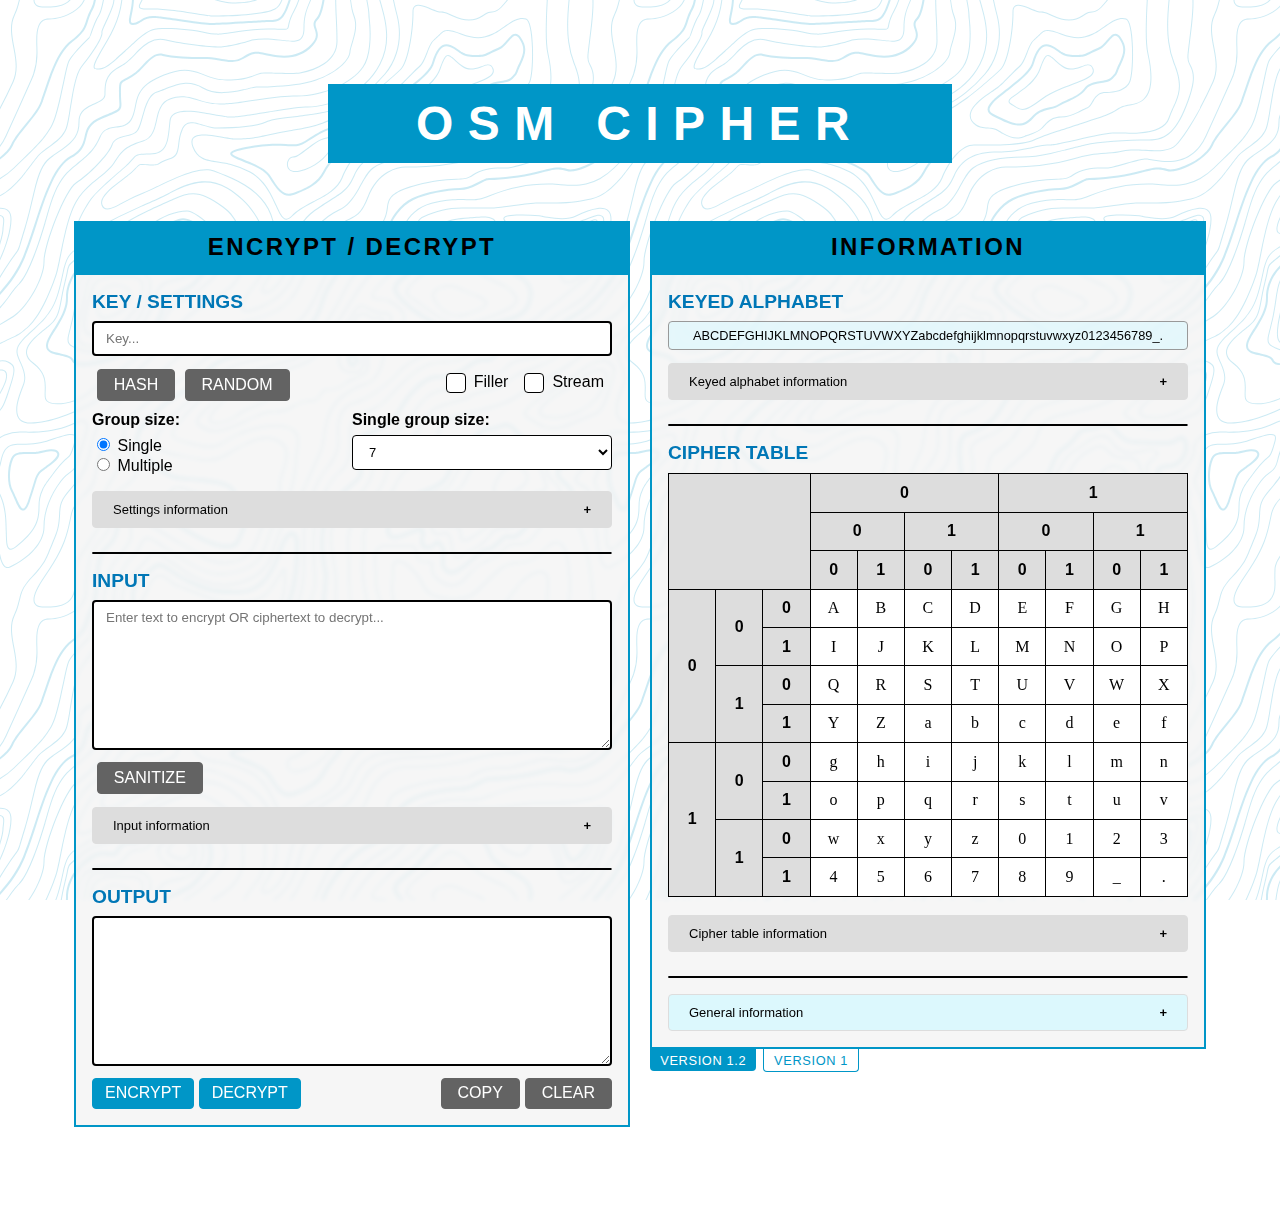
==== commit fb27aff0: "Add files via upload" ====
--- a/index.html
+++ b/index.html
@@ -25,8 +25,8 @@
                     <div class='content-column'>
                         <label for="keyBox" class="boxTitle">KEY / SETTINGS</label>
                         <input type="text" id="keyBox" class="keyBox" style="margin-bottom: 1em;" placeholder="Key...">
+                        <div class="button1" id="genKey">HASH</div>
                         <div class="button1" id="randomKey">RANDOM</div>
-                        <div class="button1" id="genKey">HASH</div>
                         <label class="checkbox" for="useBase64" style="float: right; margin-top: 0.25em; display: none;">
                             <input type="checkbox" id="useBase64" name="useBase64" value="no" />
                             <span>Base64</span> 
@@ -117,24 +117,37 @@
                         </span>
                         <button type="button" class="collapsible" style="margin-top: .5em;">Settings information</button>
                         <div class="content">
-                            <p><b class="descriptor">Key:</b> The key is case-sensitive and must be between 1 and 64
-                                alphanumeric characters long.
-                                Underscore ("_") and period (".") are also supported. 
-                                You can generate a random key for the strongest encryption.<br><br>
-                                <b class="descriptor">Hash:</b> Generates a unique 64-character string from a keyword.
-                                This new key appears random and provides more security than a short and simple keyword.<br><br>
-                                <b class="descriptor">Filler:</b> 
-                                Random characters are added to the plaintext before encryption to make cryptography more difficult. 
-                                One random character is added per group. These characters are removed during decryption.
-                                <br><br>
-                                <b class="descriptor">Stream:</b> 
-                                The keyed alphabet is used as a keystream from which characters are combined with the plaintext (input) before encryption.
-                                <br><br>
-                                <b class="descriptor">Group size:</b> The encryption process occurs in blocks, using chunks
-                                of the input and mixing them together.
-                                Group size determines how many characters will be encrypted together at a time. If multiple 
-                                group sizes are entered the encryption will cycle through them. A group size of "1" will not provide encryption. 
-                                Extra characters may be padded at the end of the text to meet the selected group size.<br>
+                            <p><u><b>Mandatory settings</b></u><br>
+
+                                <section style="padding-left: .5em;"><b class="descriptor">
+                                    Key:</b> The key is case-sensitive and must be between 1 and 64
+                                    alphanumeric characters long. Underscore ("_") and period (".") are also supported. 
+                                    You can generate a random key for the stronger encryption.<br><br>
+
+                                    <b class="descriptor">Group size:</b> The encryption process occurs in blocks, using chunks
+                                    of the input and mixing them together.
+                                    Group size determines how many characters will be encrypted together at a time. If multiple 
+                                    group sizes are entered the encryption will cycle through them. A group size of "1" will not provide encryption. 
+                                    Extra characters may be padded at the end of the text to meet the selected group size.<br><br>
+                                </section>
+
+                                <u><b>Optional settings</b></u><br><br>
+
+                                <section style="padding-left: .5em;">
+                                    <b class="descriptor">Hash:</b> Generates a unique 64-character string from a keyword.
+                                    This new key appears random and provides more security than a short and simple keyword.<br><br>
+
+                                    <b class="descriptor">Filler:</b> 
+                                    Random characters are added to the plaintext before encryption to make cryptanalysis more difficult. 
+                                    One random character is added per group. These characters are removed during decryption.
+                                    <br><br>
+
+                                    <b class="descriptor">Stream:</b> 
+                                    The keyed alphabet is used as a keystream from which characters are combined with the plaintext (input) before encryption.
+                                    The output appears random and makes cryptanalysis more difficult.
+                                    <br>
+                                 </section>
+                                
                                 
                                 
                             </p>
@@ -334,8 +347,8 @@
                         <div class="content">
                             <p>Named <b class="descriptor">Osm</b> after the Czech word for "eight" - the central component of this cipher is an 8x8 Polybius square.
                                 This cipher was inspired by Felix Delastelle's bifid cipher. 
-                                Like bifid, it was designed to be possible entirely with pen and paper, aside from a few additions such as the hash feature.<br><br>
-                                This cipher is untested and was created for fun. If you require strong encryption, please use a modern cryptographic solution.<br>
+                                Like bifid, it was designed to be possible entirely with pen and paper, aside from a few additions such as the stream and hash features.<br><br>
+                                This cipher is untested and was created for fun. If you require strong encryption use a modern cryptographic solution.<br>
                     
                             </p>
                         </div>
--- a/style.css
+++ b/style.css
@@ -98,14 +98,15 @@
 }
 
 .content-column {
-  background-color: #f0f0f057;
+  background-color: rgba(240, 240, 240, 0.6);
   border: 2px var(--b6) solid;
   border-radius: 0px 0px 0px 0px;
   color: var(--bl);
   font-family: 'Roboto', sans-serif;
   font-weight: 400;
   padding: 1em;
-  backdrop-filter: blur(3px);
+  backdrop-filter: blur(2px);
+  -webkit-backdrop-filter: blur(2px);
 }
 
 .keyBox {
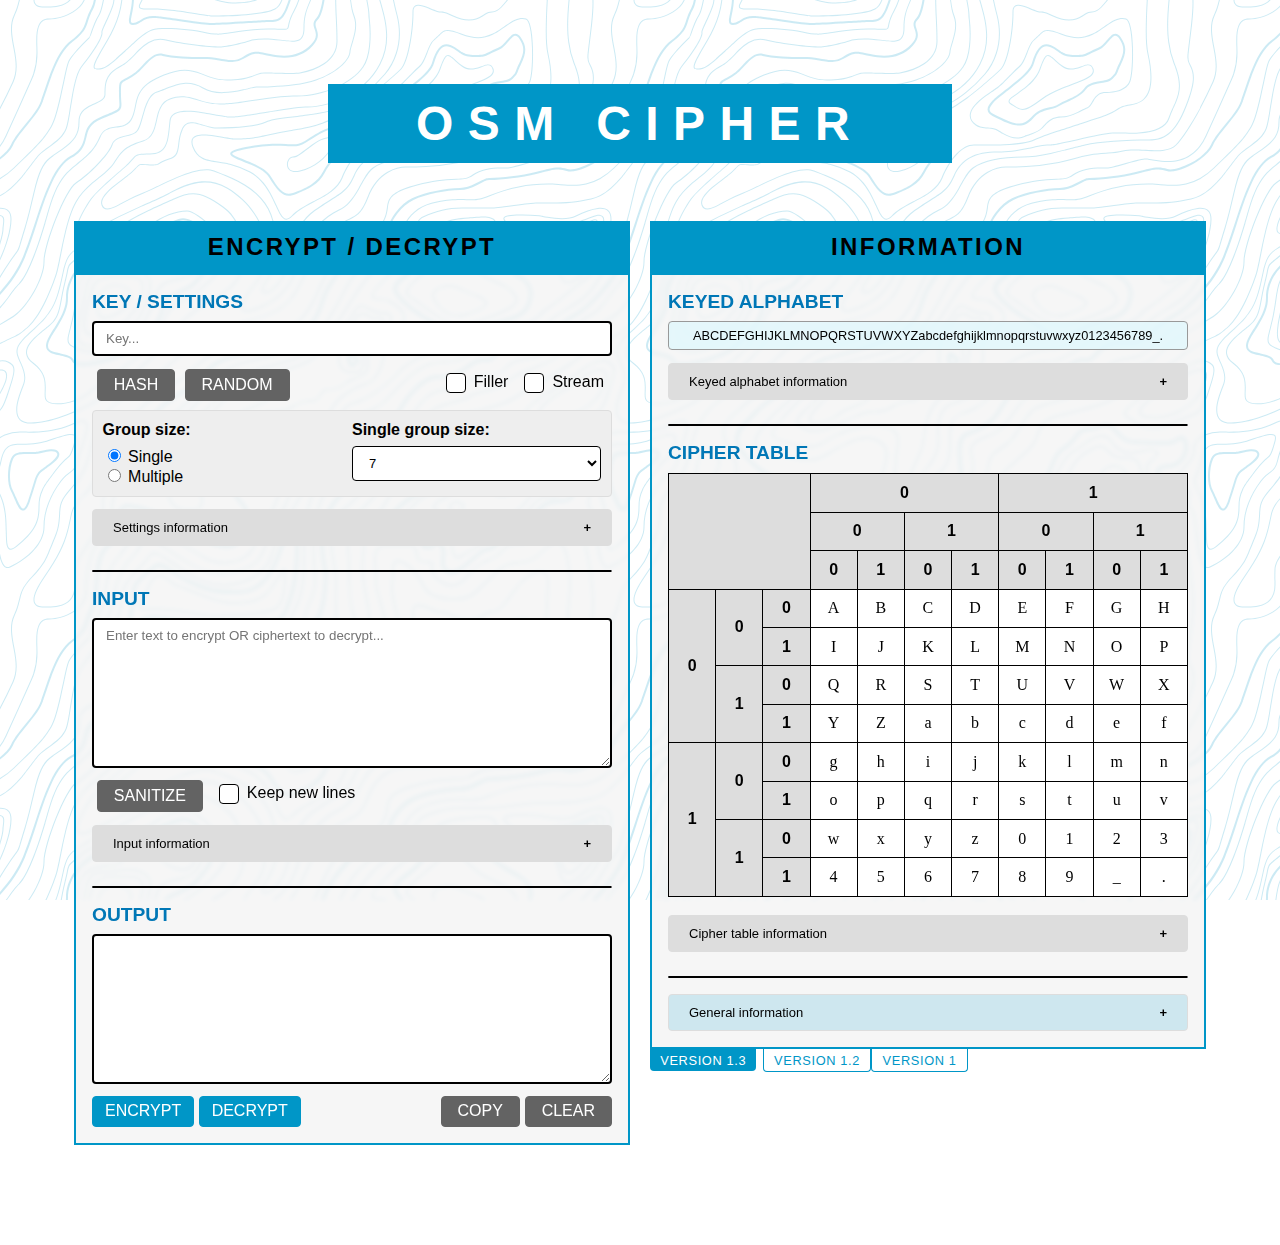
==== commit 9f2527d8: "Update index.html" ====
--- a/index.html
+++ b/index.html
@@ -1,406 +1,402 @@
 <!doctype html>
 <html lang="en">
-    <head>
-        <meta charset="utf-8">
-        <meta name="viewport" content="width=device-width, initial-scale=1">
-        <title>OSM Cipher</title>
-        <meta name="description" content="OSM Cipher">
-        <meta name="sg" content="">
-        <link rel="icon" type="image/ico" href="favicon.ico">
-        <link rel="stylesheet" href="style.css?v=1.0">
-        <style></style>
-    </head>
-    <body onload="pageLoad()">
-        <div style="width: 75%; margin-left: auto;margin-right: auto;">
-            <br><br>
-            <a href="index.html" style="text-decoration: none;">
-                <p class="pageTitle">OSM CIPHER</p>
-            </a>
-        </div>
-        <div class="container">
-            <div class='row'>
-                <div class='column'>
-                    <div class="columnTitle"><b>ENCRYPT / DECRYPT</b>
-                    </div>
-                    <div class='content-column'>
-                        <label for="keyBox" class="boxTitle">KEY / SETTINGS</label>
-                        <input type="text" id="keyBox" class="keyBox" style="margin-bottom: 1em;" placeholder="Key...">
-                        <div class="button1" id="genKey">HASH</div>
-                        <div class="button1" id="randomKey">RANDOM</div>
-                        <label class="checkbox" for="useBase64" style="float: right; margin-top: 0.25em; display: none;">
-                            <input type="checkbox" id="useBase64" name="useBase64" value="no" />
-                            <span>Base64</span> 
-                        </label>
-
-                        <label class="checkbox" for="stream" style="float: right; margin-top: 0.25em; padding-right: 0.5em;">
-                            <input type="checkbox" id="stream" name="stream" value="no" />
-                            <span>Stream</span> 
-                        </label>
-
-                        <label class="checkbox" for="filler" style="float: right; margin-top: 0.25em; padding-right: 1em;">
-                            <input type="checkbox" id="filler" name="filler" value="no" />
-                            <span>Filler</span> 
-                        </label>
-
-                        
-
-                      
+   <head>
+      <meta charset="utf-8">
+      <meta name="viewport" content="width=device-width, initial-scale=1">
+      <title>OSM Cipher</title>
+      <meta name="description" content="OSM Cipher">
+      <meta name="sg" content="">
+      <link rel="icon" type="image/ico" href="favicon.ico">
+      <link rel="stylesheet" href="style.css?v=1.0">
+      <style></style>
+   </head>
+   <body onload="pageLoad()">
+      <div style="width: 75%; margin-left: auto;margin-right: auto;">
+         <br><br>
+         <a href="index.html" style="text-decoration: none;">
+            <p class="pageTitle">OSM CIPHER</p>
+         </a>
+      </div>
+      <div class="container">
+         <div class='row'>
+            <div class='column'>
+               <div class="columnTitle"><b>ENCRYPT / DECRYPT</b>
+               </div>
+               <div class='content-column'>
+                  <label for="keyBox" class="boxTitle">KEY / SETTINGS</label>
+                  <input type="text" id="keyBox" class="keyBox" style="margin-bottom: 1em;" placeholder="Key..."
+                     onkeypress="return /[0-9a-zA-Z_.]/i.test(event.key)">
+                  <div class="button1" id="genKey">HASH</div>
+                  <div class="button1" id="randomKey">RANDOM</div>
+                  <label class="checkbox" for="useBase64" style="float: right; margin-top: 0.25em; display: none;">
+                  <input type="checkbox" id="useBase64" name="useBase64" value="no" />
+                  <span>Base64</span> 
+                  </label>
+                  <label class="checkbox" for="stream" id="streamLabel" style="float: right; margin-top: 0.25em; padding-right: 0.5em;">
+                  <input type="checkbox" id="stream" name="stream" value="no" />
+                  <span>Stream</span> 
+                  </label>
+                  <label class="checkbox" for="filler" id="fillerLabel" style="float: right; margin-top: 0.25em; padding-right: 1em;">
+                  <input type="checkbox" id="filler" name="filler" value="no" />
+                  <span>Filler</span> 
+                  </label>
+                  <br>
+                  <!--start of settings-->
+                  <div class="container" style="width: 100%; background-color: #eee; border-radius: 4px; border: 1px solid #ddd; 
+                     padding: 0em 0.6em; margin-top: 0.6em; margin-bottom: 0.4em;">
+                     <div class='row'>
+                        <div class='column' style="padding-left: 0px; padding-right: 0px;">
+                           <p class="formLabel">Group size:</p>
+                           <input type="radio" id="groupSizeS" name="sGroupSize" value="S" onClick="ckChange(this)"
+                              checked>
+                           <label for="group1">Single</label><br>
+                           <input type="radio" id="groupSizeM" name="sGroupSize" value="M"
+                              onClick="ckChange(this)">
+                           <label for="group2">Multiple</label>
+                        </div>
+                        <div class='column' style="padding-left: 0px; padding-right: 0px;">
+                           <div id="sSingle">
+                              <p class="formLabel">Single group size:</p>
+                              <select id="singleGroupSize" class="sSelect">
+                                 <option value="3">3</option>
+                                 <option value="4">4</option>
+                                 <option value="5">5</option>
+                                 <option value="6">6</option>
+                                 <option value="7" selected>7</option>
+                                 <option value="8">8</option>
+                                 <option value="9">9</option>
+                                 <option value="10">10</option>
+                                 <option value="11">11</option>
+                                 <option value="12">12</option>
+                                 <option value="13">13</option>
+                                 <option value="14">14</option>
+                                 <option value="15">15</option>
+                              </select>
+                           </div>
+                           <div id="sMulti" style="display: none;">
+                              <p class="formLabel">Enter group sizes:</p>
+                              <input type="text" id="multiGroupSize" class="sTextbox" onkeypress="return /[0-9,]/i.test(event.key)">
+                              <p class="formLabelSmall">Separated by comma (ex: 8,13,9,6...)</p>
+                           </div>
+                        </div>
+                     </div>
+                  </div>
+                  <script>
+                     function ckChange(ckType) {
+                         if (ckType.value === 'S') {
+                             document.getElementById('sSingle').style.display = "inherit";
+                             document.getElementById('sMulti').style.display = "none";
+                             paddingChecker();
+                         } else if (ckType.value === 'M') {
+                             document.getElementById('sSingle').style.display = "none";
+                             document.getElementById('sMulti').style.display = "inherit";
+                             paddingChecker();
+                         }
+                     }
+                  </script>
+                  <!--end of settings-->
+                  <span style="display: none">
+                     <label for="keyPeriod">Group size:</label>
+                     <select name="keyPeriod" id="keyPeriod" style="margin-bottom: .5em;" class="oselect">
+                        <option value="3">3</option>
+                        <option value="4">4</option>
+                        <option value="5">5</option>
+                        <option value="6">6</option>
+                        <option value="7" selected>7</option>
+                        <option value="8">8</option>
+                        <option value="9">9</option>
+                        <option value="10">10</option>
+                        <option value="11">11</option>
+                        <option value="12">12</option>
+                        <option value="13">13</option>
+                        <option value="14">14</option>
+                        <option value="15">15</option>
+                     </select>
+                  </span>
+                  <button type="button" class="collapsible" style="margin-top: .5em;">Settings information</button>
+                  <div class="content">
+                     <p><u><b>Mandatory settings</b></u><br>
+                     <section style="padding-left: .5em;"><b class="descriptor">
+                        Key:</b> The key is case-sensitive and must be between 1 and 64
+                        alphanumeric characters long. Underscore ("_") and period (".") are also supported. 
+                        You can generate a random key for the stronger encryption.<br><br>
+                        <b class="descriptor">Group size:</b> The encryption process occurs in blocks, using chunks
+                        of the input and mixing them together.
+                        Group size determines how many characters will be encrypted together at a time. If multiple 
+                        group sizes are entered the encryption will cycle through them. A group size of "1" will not provide encryption. 
+                        Extra characters may be padded at the end of the text to meet the selected group size.<br><br>
+                     </section>
+                     <u><b>Optional settings</b></u><br><br>
+                     <section style="padding-left: .5em;">
+                        <b class="descriptor">Hash:</b> Generates a unique 64-character string from a keyword.
+                        This new key appears random and provides more security than a short and simple keyword.<br><br>
+                        <b class="descriptor">Filler:</b> 
+                        Random characters are added to the plaintext (input) before encryption to make cryptanalysis more difficult. 
+                        One random character is added per group. These characters are removed during decryption.
+                        <br><br>
+                        <b class="descriptor">Stream:</b> 
+                        The keyed alphabet is used as a keystream from which characters are combined with the plaintext before encryption.
+                        The output appears random and makes cryptanalysis more difficult.
                         <br>
-                        <!--start of settings-->
-                        <div class="container" style="width: 100%;">
-                            <div class='row'>
-                                <div class='column' style="padding-left: 0px; padding-right: 0px;">
-                                    <p class="formLabel">Group size:</p>
-                                    <input type="radio" id="groupSizeS" name="sGroupSize" value="S" onClick="ckChange(this)"
-                                        checked>
-                                    <label for="group1">Single</label><br>
-                                    <input type="radio" id="groupSizeM" name="sGroupSize" value="M"
-                                        onClick="ckChange(this)">
-                                    <label for="group2">Multiple</label>
-                                </div>
-                                <div class='column' style="padding-left: 0px; padding-right: 0px;">
-                                    <div id="sSingle">
-                                        <p class="formLabel">Single group size:</p>
-                                        <select id="singleGroupSize" class="sSelect">
-                                            <option value="3">3</option>
-                                            <option value="4">4</option>
-                                            <option value="5">5</option>
-                                            <option value="6">6</option>
-                                            <option value="7" selected>7</option>
-                                            <option value="8">8</option>
-                                            <option value="9">9</option>
-                                            <option value="10">10</option>
-                                            <option value="11">11</option>
-                                            <option value="12">12</option>
-                                            <option value="13">13</option>
-                                            <option value="14">14</option>
-                                            <option value="15">15</option>
-                                        </select>
-                                    </div>
-                                    <div id="sMulti" style="display: none;">
-                                        <p class="formLabel">Enter group sizes:</p>
-                                        <input type="text" id="multiGroupSize" class="sTextbox">
-                                        <p class="formLabelSmall">Separated by comma (ex: 8,13,9,6...)</p>
-                                    </div>
-                                </div>
-                            </div>
-                        </div>
-                        <script>
-                            function ckChange(ckType) {
-                                if (ckType.value === 'S') {
-                                    document.getElementById('sSingle').style.display = "inherit";
-                                    document.getElementById('sMulti').style.display = "none";
-                                } else if (ckType.value === 'M') {
-                                    document.getElementById('sSingle').style.display = "none";
-                                    document.getElementById('sMulti').style.display = "inherit";
-                                }
-                            }
-                        </script>
-                        <!--end of settings-->
-                        <span style="display: none">
-                            <label for="keyPeriod">Group size:</label>
-                            <select name="keyPeriod" id="keyPeriod" style="margin-bottom: .5em;" class="oselect">
-                                <option value="3">3</option>
-                                <option value="4">4</option>
-                                <option value="5">5</option>
-                                <option value="6">6</option>
-                                <option value="7" selected>7</option>
-                                <option value="8">8</option>
-                                <option value="9">9</option>
-                                <option value="10">10</option>
-                                <option value="11">11</option>
-                                <option value="12">12</option>
-                                <option value="13">13</option>
-                                <option value="14">14</option>
-                                <option value="15">15</option>
-                            </select>
-                        </span>
-                        <button type="button" class="collapsible" style="margin-top: .5em;">Settings information</button>
-                        <div class="content">
-                            <p><u><b>Mandatory settings</b></u><br>
-
-                                <section style="padding-left: .5em;"><b class="descriptor">
-                                    Key:</b> The key is case-sensitive and must be between 1 and 64
-                                    alphanumeric characters long. Underscore ("_") and period (".") are also supported. 
-                                    You can generate a random key for the stronger encryption.<br><br>
-
-                                    <b class="descriptor">Group size:</b> The encryption process occurs in blocks, using chunks
-                                    of the input and mixing them together.
-                                    Group size determines how many characters will be encrypted together at a time. If multiple 
-                                    group sizes are entered the encryption will cycle through them. A group size of "1" will not provide encryption. 
-                                    Extra characters may be padded at the end of the text to meet the selected group size.<br><br>
-                                </section>
-
-                                <u><b>Optional settings</b></u><br><br>
-
-                                <section style="padding-left: .5em;">
-                                    <b class="descriptor">Hash:</b> Generates a unique 64-character string from a keyword.
-                                    This new key appears random and provides more security than a short and simple keyword.<br><br>
-
-                                    <b class="descriptor">Filler:</b> 
-                                    Random characters are added to the plaintext before encryption to make cryptanalysis more difficult. 
-                                    One random character is added per group. These characters are removed during decryption.
-                                    <br><br>
-
-                                    <b class="descriptor">Stream:</b> 
-                                    The keyed alphabet is used as a keystream from which characters are combined with the plaintext (input) before encryption.
-                                    The output appears random and makes cryptanalysis more difficult.
-                                    <br>
-                                 </section>
-                                
-                                
-                                
-                            </p>
-                        </div>
-                        <hr>
-                        <label for="lname" class="boxTitle">INPUT</label>
-                        <textarea class="textbox" id="inputBox"
-                            placeholder="Enter text to encrypt OR ciphertext to decrypt..."
-                            style="height: 150px; resize: vertical; overflow: auto; font-family:'Roboto',sans-serif; "></textarea>
-                        <div style="float: right;">
-                            <p id="charCount" class="note"
-                                style="margin: 0px; text-align: right; padding-right: 1em; padding-bottom: 1em; font-size: 0.9em; font-family:'Roboto',sans-serif;">Test</p>
-                        </div>
-                        <div class="button1" id="sanitize">SANITIZE</div>
-                        <button type="button" class="collapsible" style="margin-top: 1em;">Input information</button>
-                        <div class="content">
-                            <p><b class="descriptor">Input:</b> Acceptable characters for input are: A-Z, a-z, 0-9, space ("
-                                "), and period ("."). Spaces are treated as underscores when encrypting. 
-                                If you include other characters you must sanitize the input or the encryption process will
-                                fail.<br><br>
-                                <b class="descriptor">Sanitize:</b> Sanitizing the text remove all other characters,
-                                symbols, and punctuation. Exclamation marks ("!") and
-                                question marks ("?") will be converted to periods. Only sanitize the text when encrypting.
-                            </p>
-                        </div>
-                        <hr>
-                        
-                        <label for="lname" class="boxTitle">OUTPUT</label>
-                        <textarea class="textbox" id="outputBox" name=""
-                            style="height: 150px; resize: vertical; overflow: auto; word-break: break-all; font-family:'Roboto',sans-serif; text-align: justify; "></textarea>
-                        <div class="button2" id="encrypt">ENCRYPT</div>
-                        <div class="button2" id="decrypt">DECRYPT</div>
-                        <div class="button1" id="clearText" style="float: right;">CLEAR</div>
-                        <div class="button1" id="copyText" style="float: right;">COPY</div>
-
-                        <div class="warningMessage" id="warningMessage" style="display: none;">
-                            <div class="warningButton" id="warningButton">
-                                <p style="font-size: 0.9em; padding: 0.6em; margin: 0em;">
-                                <b>×</b></p></div>
-                            <p style="font-size: 0.9em; padding: 0.6em; margin: 0em;" id="warningMessageText">
-                                Group sizes not entered. Defaulted to "<b>5,7,6</b>".</p> 
-                                
-                        </div>
-                    </div>
-                    
-                </div>
-                <div class='column'>
-                    <div class="columnTitle"><b>INFORMATION</b></div>
-                    <div class='content-column'>
-                        <p style="margin: 0em;" class="boxTitle">KEYED ALPHABET</p>
-                        <p id="keyedAlphabet" class="keyedAlphabetBox">
-                            ABCDEFGHIJKLMNOPQRSTUVWXYZabcdefghijklmnopqrstuvwxyz0123456789 .
+                     </section>
+                     </p>
+                  </div>
+                  <hr>
+                  <label for="lname" class="boxTitle">INPUT</label>
+                  <textarea class="textbox" id="inputBox"
+                     placeholder="Enter text to encrypt OR ciphertext to decrypt..."
+                     style="height: 150px; resize: vertical; overflow: auto; font-family:'Roboto',sans-serif; "></textarea>
+                  <div style="float: right;">
+                     <p id="charCount" class="note">0</p>
+                  </div>
+                  <div class="button1" id="sanitize" style="float: left;">SANITIZE</div>
+                  <label class="checkbox" for="preserveLines" style="float: left; margin-top: 0.25em; margin-left: 1em;">
+                  <input type="checkbox" id="preserveLines" name="preserveLines" value="no" />
+                  <span>Keep new lines</span> 
+                  </label>
+                  <button type="button" class="collapsible" style="margin-top: 1em;">Input information</button>
+                  <div class="content">
+                     <p><b class="descriptor">Input:</b> Acceptable characters for input are: A-Z, a-z, 0-9, space ("
+                        "), and period ("."). Spaces are treated as underscores when encrypting. 
+                        If you include other characters you must sanitize the input or the encryption process will
+                        fail.<br><br>
+                        <b class="descriptor">Sanitize:</b> Sanitizing the text remove all other characters,
+                        symbols, and punctuation. Exclamation marks ("!") and
+                        question marks ("?") will be converted to periods. Only sanitize the text when encrypting.
+                        <br><br>
+                        <b class="descriptor">Character count:</b> The number will turn <span style="color: var(--b7)">blue</span> 
+                        when the input length evenly matches the selected group size(s). If the lengths do not match then random characters will be 
+                        padded to the end of the input when encrypting. This is irrelevant when decrypting.
+                        <br>
+                     </p>
+                  </div>
+                  <hr>
+                  <label for="lname" class="boxTitle">OUTPUT</label>
+                  <textarea class="textbox" id="outputBox" name=""
+                     style="height: 150px; resize: vertical; overflow: auto; word-break: break-all; font-family:'Roboto',sans-serif; text-align: justify; "></textarea>
+                  <div class="button2" id="encrypt">ENCRYPT</div>
+                  <div class="button2" id="decrypt">DECRYPT</div>
+                  <div class="button1" id="clearText" style="float: right;">CLEAR</div>
+                  <div class="button1" id="copyText" style="float: right;">COPY</div>
+                  <div class="warningMessage" id="warningMessage" style="display: none;">
+                     <div class="warningButton" id="warningButton">
+                        <p style="font-size: 0.9em; padding: 0.6em; margin: 0em;">
+                           <b>×</b>
                         </p>
-                        <button type="button" class="collapsible">Keyed alphabet information</button>
-                        <div class="content">
-                            <p>The <b class="descriptor">keyed alphabet</b> takes your key, removes duplicates, and appends
-                                all remaining characters (A-Z, a-z, 0-9, underscore, and period) to the end.
-                                A longer key creates a more unique alphabet. This 64-character alphabet is used to fill the
-                                cipher table below.
-                            </p>
-                        </div>
-                        <hr>
-                        <p style="margin-top: 0em;" class="boxTitle">CIPHER TABLE</p>
-                        <table style="width:100%;" id="cipherTableMatrix">
-                            <tr>
-                                <td colspan="3" rowspan="3" class="tablecell"></td>
-                                <td colspan="4" class="tablecell">0</td>
-                                <td colspan="4" class="tablecell">1</td>
-                            </tr>
-                            <tr>
-                                <td colspan="2" class="tablecell">0</td>
-                                <td colspan="2" class="tablecell">1</td>
-                                <td colspan="2" class="tablecell">0</td>
-                                <td colspan="2" class="tablecell">1</td>
-                            </tr>
-                            <tr>
-                                <td class="tablecell">0</td>
-                                <td class="tablecell">1</td>
-                                <td class="tablecell">0</td>
-                                <td class="tablecell">1</td>
-                                <td class="tablecell">0</td>
-                                <td class="tablecell">1</td>
-                                <td class="tablecell">0</td>
-                                <td class="tablecell">1</td>
-                            </tr>
-                            <tr>
-                                <td rowspan="4" class="tablecell">0</td>
-                                <td rowspan="2" class="tablecell">0</td>
-                                <td class="tablecell">0</td>
-                                <td id="t0">18</td>
-                                <td id="t1">11</td>
-                                <td id="t2">12</td>
-                                <td id="t3">13</td>
-                                <td id="t4">14</td>
-                                <td id="t5">15</td>
-                                <td id="t6">16</td>
-                                <td id="t7">17</td>
-                            </tr>
-                            <tr>
-                                <td class="tablecell">1</td>
-                                <td id="t8">18</td>
-                                <td id="t9">21</td>
-                                <td id="t10">22</td>
-                                <td id="t11">23</td>
-                                <td id="t12">24</td>
-                                <td id="t13">25</td>
-                                <td id="t14">26</td>
-                                <td id="t15">27</td>
-                            </tr>
-                            <tr>
-                                <td rowspan="2" class="tablecell">1</td>
-                                <td class="tablecell">0</td>
-                                <td id="t16">28</td>
-                                <td id="t17">31</td>
-                                <td id="t18">32</td>
-                                <td id="t19">33</td>
-                                <td id="t20">34</td>
-                                <td id="t21">35</td>
-                                <td id="t22">36</td>
-                                <td id="t23">37</td>
-                            </tr>
-                            <tr>
-                                <td class="tablecell">1</td>
-                                <td id="t24">38</td>
-                                <td id="t25">41</td>
-                                <td id="t26">42</td>
-                                <td id="t27">43</td>
-                                <td id="t28">44</td>
-                                <td id="t29">45</td>
-                                <td id="t30">46</td>
-                                <td id="t31">47</td>
-                            </tr>
-                            <tr>
-                                <td rowspan="4" class="tablecell">1</td>
-                                <td rowspan="2" class="tablecell">0</td>
-                                <td class="tablecell">0</td>
-                                <td id="t32">48</td>
-                                <td id="t33">51</td>
-                                <td id="t34">52</td>
-                                <td id="t35">53</td>
-                                <td id="t36">54</td>
-                                <td id="t37">55</td>
-                                <td id="t38">56</td>
-                                <td id="t39">57</td>
-                            </tr>
-                            <tr>
-                                <td class="tablecell">1</td>
-                                <td id="t40">58</td>
-                                <td id="t41">61</td>
-                                <td id="t42">62</td>
-                                <td id="t43">63</td>
-                                <td id="t44">64</td>
-                                <td id="t45">65</td>
-                                <td id="t46">66</td>
-                                <td id="t47">67</td>
-                            </tr>
-                            <tr>
-                                <td rowspan="2" class="tablecell">1</td>
-                                <td class="tablecell">0</td>
-                                <td id="t48">68</td>
-                                <td id="t49">71</td>
-                                <td id="t50">72</td>
-                                <td id="t51">73</td>
-                                <td id="t52">74</td>
-                                <td id="t53">75</td>
-                                <td id="t54">76</td>
-                                <td id="t55">77</td>
-                            </tr>
-                            <tr>
-                                <td class="tablecell">1</td>
-                                <td id="t56">78</td>
-                                <td id="t57">81</td>
-                                <td id="t58">82</td>
-                                <td id="t59">83</td>
-                                <td id="t60">84</td>
-                                <td id="t61">85</td>
-                                <td id="t62">86</td>
-                                <td id="t63">87</td>
-                            </tr>
-                        </table>
-                        <br>
-                        <p id="tableLocation" class="keyedAlphabetBox"
-                            style="margin: 0px; margin-bottom: 1em; display: none;"></p>
-                        <button type="button" class="collapsible">Cipher table information</button>
-                        <div class="content">
-                            <p>The <b class="descriptor">cipher table</b> arranges the keyed alphabet onto an extended (8x8)
-                                Polybius square which is used to encrypt or decrypt the message.<br><br>
-                                Input characters are identified by their location along three pairs of rows and columns
-                                (identified by 0 and 1). The location data is mixed together
-                                and new output characters are derived. This method combines transposition and fractionation
-                                to achieve diffusion.<br><br>
-                                You can click a letter in the table to see the location data for that letter.<br>
-                            </p>
-                        </div>
-                        <hr>
-                        <button type="button" class="collapsible" style="background-color: var(--b1);">General information</button>
-                        <div class="content">
-                            <p>Named <b class="descriptor">Osm</b> after the Czech word for "eight" - the central component of this cipher is an 8x8 Polybius square.
-                                This cipher was inspired by Felix Delastelle's bifid cipher. 
-                                Like bifid, it was designed to be possible entirely with pen and paper, aside from a few additions such as the stream and hash features.<br><br>
-                                This cipher is untested and was created for fun. If you require strong encryption use a modern cryptographic solution.<br>
-                    
-                            </p>
-                        </div>
-                    </div>
-                    <span style="display: none;">
-                        <div class="columnTitle" style="margin-top: 16px;"><b>LEARN</b></div>
-                        <div class='content-column'>
-                            <p>This section will show how to do it by hand.</p>
-                        </div>
-                    </span>
-                    
-                        <div class="versionButton">
-                            VERSION 1.2
-                        </div>
-                    
-                    <a href="/v1/index.html" >
-                        <div class="versionButton2">
-                            VERSION 1
-                        </div>
-                    </a>
-
-                    <a href="dark.html" style="display: none;">
-                        <div class="themeButton">
-                            USE DARK THEME
-                        </div>
-                    </a>
-
-                </div>
+                     </div>
+                     <p style="font-size: 0.9em; padding: 0.6em; margin: 0em;" id="warningMessageText">
+                        Group sizes not entered. Defaulted to "<b>5,7,6</b>".
+                     </p>
+                  </div>
+               </div>
             </div>
-        </div>
-        <br><br><br><br><br>
-        <script>
-            var coll = document.getElementsByClassName("collapsible");
-            var i;
-            
-            for (i = 0; i < coll.length; i++) {
-                coll[i].addEventListener("click", function () {
-                    this.classList.toggle("active");
-                    var content = this.nextElementSibling;
-                    if (content.style.maxHeight) {
-                        content.style.maxHeight = null;
-                    } else {
-                        content.style.maxHeight = content.scrollHeight + "px";
-                    }
-                    if (content.style.border) {
-                        content.style.border = null;
-                    } else {
-                        content.style.border = '1px solid #999';
-                    }
-                });
-            }
-        </script>
-        <script src="main.js"></script>
-    </body>
-</html>+            <div class='column'>
+               <div class="columnTitle"><b>INFORMATION</b></div>
+               <div class='content-column'>
+                  <p style="margin: 0em;" class="boxTitle">KEYED ALPHABET</p>
+                  <p id="keyedAlphabet" class="keyedAlphabetBox">
+                     ABCDEFGHIJKLMNOPQRSTUVWXYZabcdefghijklmnopqrstuvwxyz0123456789 .
+                  </p>
+                  <button type="button" class="collapsible">Keyed alphabet information</button>
+                  <div class="content">
+                     <p>The <b class="descriptor">keyed alphabet</b> takes your key, removes duplicates, and appends
+                        all remaining characters (A-Z, a-z, 0-9, underscore, and period) to the end.
+                        A longer key creates a more unique alphabet. This 64-character alphabet is used to fill the
+                        cipher table below.
+                     </p>
+                  </div>
+                  <hr>
+                  <p style="margin-top: 0em;" class="boxTitle">CIPHER TABLE</p>
+                  <table style="width:100%;" id="cipherTableMatrix">
+                     <tr>
+                        <td colspan="3" rowspan="3" class="tablecell"></td>
+                        <td colspan="4" class="tablecell">0</td>
+                        <td colspan="4" class="tablecell">1</td>
+                     </tr>
+                     <tr>
+                        <td colspan="2" class="tablecell">0</td>
+                        <td colspan="2" class="tablecell">1</td>
+                        <td colspan="2" class="tablecell">0</td>
+                        <td colspan="2" class="tablecell">1</td>
+                     </tr>
+                     <tr>
+                        <td class="tablecell">0</td>
+                        <td class="tablecell">1</td>
+                        <td class="tablecell">0</td>
+                        <td class="tablecell">1</td>
+                        <td class="tablecell">0</td>
+                        <td class="tablecell">1</td>
+                        <td class="tablecell">0</td>
+                        <td class="tablecell">1</td>
+                     </tr>
+                     <tr>
+                        <td rowspan="4" class="tablecell">0</td>
+                        <td rowspan="2" class="tablecell">0</td>
+                        <td class="tablecell">0</td>
+                        <td id="t0">18</td>
+                        <td id="t1">11</td>
+                        <td id="t2">12</td>
+                        <td id="t3">13</td>
+                        <td id="t4">14</td>
+                        <td id="t5">15</td>
+                        <td id="t6">16</td>
+                        <td id="t7">17</td>
+                     </tr>
+                     <tr>
+                        <td class="tablecell">1</td>
+                        <td id="t8">18</td>
+                        <td id="t9">21</td>
+                        <td id="t10">22</td>
+                        <td id="t11">23</td>
+                        <td id="t12">24</td>
+                        <td id="t13">25</td>
+                        <td id="t14">26</td>
+                        <td id="t15">27</td>
+                     </tr>
+                     <tr>
+                        <td rowspan="2" class="tablecell">1</td>
+                        <td class="tablecell">0</td>
+                        <td id="t16">28</td>
+                        <td id="t17">31</td>
+                        <td id="t18">32</td>
+                        <td id="t19">33</td>
+                        <td id="t20">34</td>
+                        <td id="t21">35</td>
+                        <td id="t22">36</td>
+                        <td id="t23">37</td>
+                     </tr>
+                     <tr>
+                        <td class="tablecell">1</td>
+                        <td id="t24">38</td>
+                        <td id="t25">41</td>
+                        <td id="t26">42</td>
+                        <td id="t27">43</td>
+                        <td id="t28">44</td>
+                        <td id="t29">45</td>
+                        <td id="t30">46</td>
+                        <td id="t31">47</td>
+                     </tr>
+                     <tr>
+                        <td rowspan="4" class="tablecell">1</td>
+                        <td rowspan="2" class="tablecell">0</td>
+                        <td class="tablecell">0</td>
+                        <td id="t32">48</td>
+                        <td id="t33">51</td>
+                        <td id="t34">52</td>
+                        <td id="t35">53</td>
+                        <td id="t36">54</td>
+                        <td id="t37">55</td>
+                        <td id="t38">56</td>
+                        <td id="t39">57</td>
+                     </tr>
+                     <tr>
+                        <td class="tablecell">1</td>
+                        <td id="t40">58</td>
+                        <td id="t41">61</td>
+                        <td id="t42">62</td>
+                        <td id="t43">63</td>
+                        <td id="t44">64</td>
+                        <td id="t45">65</td>
+                        <td id="t46">66</td>
+                        <td id="t47">67</td>
+                     </tr>
+                     <tr>
+                        <td rowspan="2" class="tablecell">1</td>
+                        <td class="tablecell">0</td>
+                        <td id="t48">68</td>
+                        <td id="t49">71</td>
+                        <td id="t50">72</td>
+                        <td id="t51">73</td>
+                        <td id="t52">74</td>
+                        <td id="t53">75</td>
+                        <td id="t54">76</td>
+                        <td id="t55">77</td>
+                     </tr>
+                     <tr>
+                        <td class="tablecell">1</td>
+                        <td id="t56">78</td>
+                        <td id="t57">81</td>
+                        <td id="t58">82</td>
+                        <td id="t59">83</td>
+                        <td id="t60">84</td>
+                        <td id="t61">85</td>
+                        <td id="t62">86</td>
+                        <td id="t63">87</td>
+                     </tr>
+                  </table>
+                  <br>
+                  <p id="tableLocation" class="keyedAlphabetBox"
+                     style="margin: 0px; margin-bottom: 1em; display: none;"></p>
+                  <button type="button" class="collapsible">Cipher table information</button>
+                  <div class="content">
+                     <p>The <b class="descriptor">cipher table</b> arranges the keyed alphabet onto an extended (8x8)
+                        Polybius square which is used to encrypt or decrypt the message.<br><br>
+                        Input characters are identified by their location along three pairs of rows and columns
+                        (identified by 0 and 1). The location data is mixed together
+                        and new output characters are derived. This method combines transposition and fractionation
+                        to achieve diffusion.<br><br>
+                        You can click a letter in the table to see the location data for that letter.<br>
+                     </p>
+                  </div>
+                  <hr>
+                  <button type="button" class="collapsible" style="background-color: #0095c72a;">General information</button>
+                  <div class="content">
+                     <p>Named <b class="descriptor">Osm</b> after the Czech word for "eight" - the central component of this cipher is an 8x8 Polybius square.
+                        This cipher was inspired by Felix Delastelle's bifid cipher. 
+                        Like bifid, it was designed to be possible entirely with pen and paper, aside from a few additions such as the stream and hash features.<br><br>
+                        This cipher is untested and was created for fun. If you require strong encryption use a modern cryptographic solution.<br>
+                     </p>
+                  </div>
+               </div>
+               <span style="display: none;">
+                  <div class="columnTitle" style="margin-top: 16px;"><b>LEARN</b></div>
+                  <div class='content-column'>
+                     <p>This section will show how to do it by hand.</p>
+                  </div>
+               </span>
+               <div class="versionButton">
+                  VERSION 1.3
+               </div>
+               <a href="/v1-2/index.html" >
+                  <div class="versionButton2">
+                     VERSION 1.2
+                  </div>
+               </a>
+               <a href="/v1/index.html" >
+                  <div class="versionButton2">
+                     VERSION 1
+                  </div>
+               </a>
+               <a href="dark.html" style="display: none;">
+                  <div class="themeButton">
+                     USE DARK THEME
+                  </div>
+               </a>
+            </div>
+         </div>
+      </div>
+      <br><br><br><br><br>
+      <script>
+         var coll = document.getElementsByClassName("collapsible");
+         var i;
+         
+         for (i = 0; i < coll.length; i++) {
+             coll[i].addEventListener("click", function () {
+                 this.classList.toggle("active");
+                 var content = this.nextElementSibling;
+                 if (content.style.maxHeight) {
+                     content.style.maxHeight = null;
+                 } else {
+                     content.style.maxHeight = content.scrollHeight + "px";
+                 }
+                 if (content.style.border) {
+                     content.style.border = null;
+                 } else {
+                     content.style.border = '1px solid #999';
+                 }
+             });
+         }
+      </script>
+      <script src="main.js"></script>
+   </body>
+</html>
--- a/style.css
+++ b/style.css
@@ -13,12 +13,11 @@
 }
 
 body {
-  font-family: 'Roboto', sans-serif;
+  font-family: "Roboto", sans-serif;
   height: 100%;
   margin: 0;
   background-repeat: repeat;
   background-attachment: fixed;
-  background-color: #ffffff;
   background-image: url("data:image/svg+xml,%3Csvg xmlns='http://www.w3.org/2000/svg' width='600' height='600' viewBox='0 0 600 600'%3E%3Cpath fill='%230096c7' fill-opacity='0.2' d='M600 325.1v-1.17c-6.5 3.83-13.06 7.64-14.68 8.64-10.6 6.56-18.57 12.56-24.68 19.09-5.58 5.95-12.44 10.06-22.42 14.15-1.45.6-2.96 1.2-4.83 1.9l-4.75 1.82c-9.78 3.75-14.8 6.27-18.98 10.1-4.23 3.88-9.65 6.6-16.77 8.84-1.95.6-3.99 1.17-6.47 1.8l-6.14 1.53c-5.29 1.35-8.3 2.37-10.54 3.78-3.08 1.92-6.63 3.26-12.74 5.03a384.1 384.1 0 0 1-4.82 1.36c-2.04.58-3.6 1.04-5.17 1.52a110.03 110.03 0 0 0-11.2 4.05c-2.7 1.15-5.5 3.93-8.78 8.4a157.68 157.68 0 0 0-6.15 9.2c-5.75 9.07-7.58 11.74-10.24 14.51a50.97 50.97 0 0 1-4.6 4.22c-2.33 1.9-10.39 7.54-11.81 8.74a14.68 14.68 0 0 0-3.67 4.15c-1.24 2.3-1.9 4.57-2.78 8.87-2.17 10.61-3.52 14.81-8.2 22.1-4.07 6.33-6.8 9.88-9.83 12.99-.47.48-.95.96-1.5 1.48l-3.75 3.56c-1.67 1.6-3.18 3.12-4.86 4.9a42.44 42.44 0 0 0-9.89 16.94c-2.5 8.13-2.72 15.47-1.76 27.22.47 5.82.51 6.36.51 8.18 0 10.51.12 17.53.63 25.78.24 4.05.56 7.8.97 11.22h.9c-1.13-9.58-1.5-21.83-1.5-37 0-1.86-.04-2.4-.52-8.26-.94-11.63-.72-18.87 1.73-26.85a41.44 41.44 0 0 1 9.65-16.55c1.67-1.76 3.18-3.27 4.83-4.85.63-.6 3.13-2.96 3.75-3.57a71.6 71.6 0 0 0 1.52-1.5c3.09-3.16 5.86-6.76 9.96-13.15 4.77-7.42 6.15-11.71 8.34-22.44.86-4.21 1.5-6.4 2.68-8.6.68-1.25 1.79-2.48 3.43-3.86 1.38-1.15 9.43-6.8 11.8-8.72 1.71-1.4 3.26-2.81 4.7-4.3 2.72-2.85 4.56-5.54 10.36-14.67a156.9 156.9 0 0 1 6.1-9.15c3.2-4.33 5.9-7.01 8.37-8.07 3.5-1.5 7.06-2.77 11.1-4.02a233.84 233.84 0 0 1 7.6-2.2l2.38-.67c6.19-1.79 9.81-3.16 12.98-5.15 2.14-1.33 5.08-2.33 10.27-3.65l6.14-1.53c2.5-.63 4.55-1.2 6.52-1.82 7.24-2.27 12.79-5.06 17.15-9.05 4.05-3.72 9-6.2 18.66-9.9l4.75-1.82c1.87-.72 3.39-1.31 4.85-1.91 10.1-4.15 17.07-8.32 22.76-14.4 6.05-6.45 13.95-12.4 24.49-18.92 1.56-.96 7.82-4.6 14.15-8.33v-64.58c-4 8.15-8.52 14.85-12.7 17.9-2.51 1.82-5.38 4.02-9.04 6.92a1063.87 1063.87 0 0 0-6.23 4.98l-1.27 1.02a2309.25 2309.25 0 0 1-4.87 3.9c-7.55 6-12.9 10.05-17.61 13.19-3.1 2.06-3.86 2.78-8.06 7.13-5.84 6.07-11.72 8.62-29.15 10.95-11.3 1.5-20.04 4.91-30.75 11.07-1.65.94-7.27 4.27-6.97 4.1-2.7 1.58-4.69 2.69-6.64 3.66-5.63 2.8-10.47 4.17-15.71 4.17-17.13 0-41.44 11.51-51.63 22.83-12.05 13.4-31.42 27.7-45.25 31.16-7.4 1.85-11.85 7.05-14.04 14.69-1.26 4.4-1.58 8.28-1.58 13.82 0 .82.01.98.24 3.63.45 5.18.35 8.72-.77 13.26-1.53 6.2-4.89 12.6-10.59 19.43-13.87 16.65-22.88 46.58-22.88 71.68 0 2.39.02 4.26.06 8.75.12 10.8.1 15.8-.22 21.95-.56 11.18-2.09 20.73-5 29.3h-1.05c2.94-8.56 4.49-18.12 5.05-29.35.31-6.13.34-11.1.22-21.9-.04-4.48-.06-6.36-.06-8.75 0-25.32 9.07-55.47 23.12-72.32 5.6-6.72 8.88-12.99 10.38-19.03 1.09-4.4 1.18-7.85.74-12.93-.23-2.7-.24-2.86-.24-3.72 0-5.62.32-9.57 1.62-14.1 2.28-7.95 6.97-13.44 14.76-15.39 13.6-3.4 32.82-17.59 44.75-30.84C409 360.14 433.58 348.5 451 348.5c5.07 0 9.77-1.33 15.26-4.07 1.93-.96 3.9-2.05 6.58-3.62-.3.18 5.33-3.16 6.98-4.11 10.82-6.21 19.66-9.67 31.11-11.2 17.23-2.3 22.9-4.75 28.57-10.64 4.25-4.41 5.04-5.16 8.22-7.28 4.68-3.11 10.01-7.14 17.55-13.14a1113.33 1113.33 0 0 0 4.86-3.89l1.28-1.02a4668.54 4668.54 0 0 1 6.23-4.98c3.67-2.9 6.55-5.12 9.07-6.95 4.37-3.19 9.16-10.56 13.29-19.4v66.9zm0-116.23c-.62.01-1.27.06-1.95.13-6.13.63-13.83 3.45-21.83 7.45-3.64 1.82-8.46 2.67-14.17 2.71-4.7.04-9.72-.47-14.73-1.33-1.7-.3-3.26-.61-4.67-.93a31.55 31.55 0 0 0-3.55-.57 273.4 273.4 0 0 0-16.66-.88c-10.42-.16-17.2.74-17.97 2.73-.38.97.6 2.55 3.03 4.87 1.01.97 2.22 2.03 4.04 3.55a1746.07 1746.07 0 0 0 4.79 4.02c1.39 1.2 3.1 1.92 5.5 2.5.7.16.86.2 2.64.54 3.53.7 5.03 1.25 6.15 2.63 1.41 1.76 1.4 4.54-.15 8.88-2.44 6.83-5.72 10.05-10.19 10.33-3.63.23-7.6-1.29-14.52-5.06-4.53-2.47-6.82-7.3-8.32-15.26-.17-.87-.32-1.78-.5-2.86l-.43-2.76c-1.05-6.58-1.9-9.2-3.73-10.11-.81-.4-1.59-.74-2.36-1-2.27-.77-4.6-1.02-8.1-.92-2.29.07-14.7 1-13.77.93-20.55 1.37-28.8 5.05-37.09 14.99a133.07 133.07 0 0 0-4.25 5.44l-2.3 3.09-2.51 3.32c-4.1 5.36-7.06 8.48-10.39 11.12-.65.52-1.33 1.04-2.13 1.62l-4.11 2.94a106.8 106.8 0 0 0-5.16 3.99c-4.55 3.74-9.74 8.6-16.25 15.38-8.25 8.58-11.78 13.54-11.7 15.95.07 1.65 1.64 2.11 6.79 2.38 1.61.09 2.15.12 2.98.2 2.95.24 5.09.73 6.81 1.68 7.48 4.15 11.63 7.26 13.95 11.58 3.3 6.15.8 12.88-8.89 20.26-8.28 6.3-11.1 10.37-11.31 14.96-.06 1.17 0 1.93.26 4.43.69 6.47.25 10.65-2.8 17.42a44.23 44.23 0 0 1-4.16 7.53c-2.82 3.97-5.47 5.74-10.6 7.69-.43.16-3.34 1.23-4.27 1.59-1.8.68-3.38 1.36-5.01 2.14-4.18 2-8.4 4.6-13.1 8.24-8.44 6.51-13.23 14.56-15.98 25.06-1.1 4.2-1.55 6.81-2.8 15.21-1.26 8.6-2.17 12.64-4.08 16.55-2.1 4.28-11.93 26.59-12.97 28.88a382.7 382.7 0 0 1-6.37 13.41c-4.07 8.11-7.61 14.07-10.73 17.81-5.38 6.46-8.98 14.37-13.77 28.42a810.14 810.14 0 0 0-1.89 5.6c-1.8 5.35-2.96 8.6-4.26 11.85-6.13 15.32-25.43 26.31-46.46 26.31-11.2 0-20.58-2.74-31.02-8.55-5.6-3.13-4.55-2.42-22.26-14.54-14.33-9.8-17.7-10.73-20.47-6.9-.37.5-1.81 2.74-1.83 2.77a52.24 52.24 0 0 1-4.94 5.9c-.73.79-5.52 5.87-6.97 7.45-2.38 2.6-4.3 4.81-5.98 6.93a45.6 45.6 0 0 0-5.08 7.66c-1.29 2.57-1.9 5.25-2.66 10.6a997.6 997.6 0 0 1-.46 3.18h-1l.47-3.32c.77-5.45 1.4-8.2 2.75-10.9a46.54 46.54 0 0 1 5.2-7.84c1.7-2.14 3.63-4.38 6.03-6.98 1.45-1.59 6.24-6.68 6.96-7.46a51.58 51.58 0 0 0 4.84-5.78s1.47-2.26 1.86-2.8c3.25-4.5 7.08-3.44 21.84 6.67 17.67 12.08 16.62 11.38 22.19 14.48 10.3 5.73 19.5 8.43 30.53 8.43 20.65 0 39.57-10.77 45.54-25.69a219.7 219.7 0 0 0 4.24-11.8 6752.32 6752.32 0 0 0 1.88-5.6c4.83-14.16 8.47-22.14 13.96-28.73 3.05-3.66 6.56-9.57 10.6-17.61 1.97-3.93 4.04-8.31 6.35-13.38 1.03-2.28 10.88-24.61 12.98-28.91 1.85-3.79 2.75-7.76 4-16.25 1.24-8.44 1.7-11.07 2.81-15.32 2.8-10.7 7.71-18.94 16.33-25.6a73.18 73.18 0 0 1 13.29-8.35c1.66-.8 3.27-1.48 5.08-2.18.94-.36 3.86-1.43 4.28-1.59 4.95-1.88 7.44-3.55 10.14-7.33 1.35-1.9 2.68-4.3 4.06-7.37 2.97-6.58 3.39-10.59 2.72-16.9a27.13 27.13 0 0 1-.27-4.58c.22-4.94 3.21-9.24 11.7-15.7 9.33-7.11 11.66-13.34 8.62-19-2.2-4.09-6.25-7.12-13.55-11.17-1.57-.88-3.6-1.33-6.42-1.57-.8-.07-1.34-.1-2.95-.19-5.77-.3-7.63-.85-7.72-3.34-.1-2.81 3.5-7.87 11.97-16.69 6.53-6.8 11.75-11.69 16.33-15.45 1.79-1.47 3.42-2.72 5.2-4.03l4.12-2.94c.79-.58 1.46-1.08 2.1-1.59 3.26-2.6 6.16-5.65 10.21-10.94a383.2 383.2 0 0 0 2.5-3.32l2.31-3.09c1.8-2.39 3.04-4 4.29-5.48 8.47-10.17 16.98-13.96 37.27-15.3-.44.02 12-.9 14.32-.98 3.62-.1 6.05.16 8.46.98.8.27 1.62.62 2.47 1.04 2.27 1.14 3.17 3.87 4.27 10.85l.44 2.76c.17 1.07.33 1.97.5 2.83 1.44 7.69 3.62 12.29 7.8 14.57 6.76 3.68 10.6 5.15 13.99 4.94 4-.25 6.99-3.17 9.3-9.67 1.45-4.04 1.46-6.49.32-7.92-.9-1.12-2.28-1.62-5.57-2.27a55.8 55.8 0 0 1-2.67-.55c-2.54-.6-4.39-1.4-5.93-2.71a252.63 252.63 0 0 0-4.78-4.01 84.35 84.35 0 0 1-4.08-3.6c-2.73-2.6-3.86-4.43-3.28-5.95 1.02-2.64 7.82-3.54 18.93-3.37a230.56 230.56 0 0 1 16.73.88c2.76.39 3.2.49 3.68.6 1.4.3 2.95.62 4.62.91a82.9 82.9 0 0 0 14.56 1.32c5.56-.04 10.24-.86 13.73-2.6 8.1-4.05 15.89-6.9 22.17-7.56.7-.07 1.4-.11 2.05-.13v1zm0-100.94v1.5c-8.62 16.05-17.27 29.55-23.65 35.92-3.19 3.2-7.62 4.9-13.54 5.56-4.45.48-8.28.4-19.18-.2-9.91-.55-15.32-.44-20.52.78a84.05 84.05 0 0 1-15 2.11l-2.25.14c-12.49.75-19.37 1.78-32.72 5.74-4.5 1.33-9.27 2.49-14.3 3.48a246.27 246.27 0 0 1-32.6 3.97c-7.56.45-13.21.57-20.24.57-5.4 0-11.9 1.61-18 5.18-8.3 4.87-15.06 12.87-19.53 24.5a68.57 68.57 0 0 1-4.56 9.8c-3.6 6.2-6.92 8.99-13.38 12.18l-4.03 1.96a64.48 64.48 0 0 0-15.16 10.25c-8.2 7.33-13.72 16.63-22.54 35.6l-2.08 4.49c-7.3 15.7-11.5 23.3-17.35 29.87-7.7 8.66-20.25 14.42-40.31 20.08-4.37 1.23-19.04 5.08-19.24 5.13-6.92 1.87-11.68 3.34-15.63 4.92-10.55 4.22-18.71 10.52-36.38 26.52l-1.7 1.54c-8.58 7.76-13.41 11.9-18.81 15.88-3.95 2.9-8 5.67-12.97 8.91-2.06 1.34-10.3 6.6-12.33 7.94-11.52 7.5-18.53 13.04-24.62 20.08a62.01 62.01 0 0 0-6.44 8.85c-4.13 6.91-6.27 13.15-9.2 25.11l-1.54 6.26c-.6 2.45-1.15 4.54-1.72 6.58-2.97 10.7-6.9 17.36-14.78 26.91L69.6 491a148.51 148.51 0 0 0-4.19 5.3 23.9 23.9 0 0 0-3.44 6.28c-1.16 3.23-1.52 5.9-1.87 11.94-.58 10.05-1.42 15.04-4.63 22.67-1.57 3.72-5.66 14.02-6.41 15.8a73.46 73.46 0 0 1-3.57 7.4c-2.88 5.14-6.71 10.12-13.12 16.95-5.96 6.36-8.87 10.9-10.61 16a56.88 56.88 0 0 0-1.38 4.82l-.46 1.84h-1.03l.52-2.08c.52-2.09.92-3.49 1.4-4.9 1.8-5.25 4.78-9.9 10.84-16.36 6.35-6.78 10.13-11.7 12.97-16.77a72.5 72.5 0 0 0 3.52-7.29c.75-1.76 4.84-12.06 6.4-15.8 3.17-7.5 3.99-12.4 4.56-22.33.35-6.14.72-8.88 1.93-12.23a24.9 24.9 0 0 1 3.58-6.54c1.27-1.7 2.6-3.37 4.22-5.34l4.11-4.95c7.8-9.46 11.66-16 14.59-26.54.56-2.04 1.1-4.12 1.71-6.56l1.53-6.26c2.96-12.04 5.13-18.36 9.32-25.39 1.84-3.08 4-6.05 6.54-8.99 6.17-7.12 13.24-12.7 24.83-20.26 2.05-1.33 10.28-6.6 12.33-7.94 4.96-3.22 9-5.98 12.92-8.87 5.37-3.95 10.19-8.08 18.74-15.82l1.7-1.54c17.76-16.09 25.98-22.43 36.67-26.7 4-1.6 8.8-3.09 15.75-4.96.21-.06 14.87-3.9 19.22-5.13 19.9-5.61 32.32-11.31 39.85-19.78 5.76-6.48 9.93-14.02 17.18-29.64l2.09-4.5c8.87-19.07 14.44-28.46 22.77-35.9a65.48 65.48 0 0 1 15.38-10.4l4.04-1.97c6.3-3.1 9.47-5.77 12.96-11.77a67.6 67.6 0 0 0 4.48-9.67c4.56-11.84 11.47-20.02 19.97-25 6.25-3.66 12.93-5.32 18.5-5.32 7.01 0 12.65-.12 20.17-.57a245.3 245.3 0 0 0 32.47-3.96c5-.98 9.75-2.13 14.22-3.45 13.43-3.98 20.38-5.02 32.94-5.78l2.24-.14c5.76-.37 9.8-.9 14.85-2.09 5.31-1.25 10.79-1.35 22.6-.7 9.04.5 12.84.58 17.21.1 5.71-.62 9.94-2.26 12.95-5.26 6.44-6.45 15.3-20.37 24.35-36.72zm0 450.21c-1.28-4.6-2.2-10.55-3.33-20.25l-.24-2.04-.23-2.03c-1.82-15.7-3.07-21.98-5.55-24.47-2.46-2.46-3.04-5.03-2.52-8.64.1-.6.18-1.1.39-2.15.69-3.54.77-5.04.08-6.84-.91-2.38-3.31-4.41-7.79-6.26-5.08-2.09-6.52-4.84-4.89-8.44.66-1.45 1.79-3.02 3.52-5.01 1.04-1.2 5.48-5.96 5.08-5.53 6.15-6.7 8.98-11.34 8.98-16.48a15.2 15.2 0 0 1 6.5-12.89v1.26a14.17 14.17 0 0 0-5.5 11.63c0 5.47-2.93 10.29-9.24 17.16.38-.42-4.04 4.33-5.07 5.5-1.67 1.93-2.75 3.43-3.36 4.77-1.37 3.04-.23 5.22 4.36 7.1 4.71 1.95 7.32 4.16 8.34 6.83.78 2.04.7 3.67-.03 7.4-.2 1.03-.3 1.51-.38 2.09-.48 3.33.03 5.59 2.23 7.8 2.74 2.74 3.98 8.96 5.84 25.06l.24 2.03.23 2.04c.82 7.01 1.53 12.06 2.34 16.03v4.33zm0-62.16c-1.4-3.13-4.43-9.9-4.95-11.17-1.02-2.53-1.25-3.8-.91-5.18.2-.84 2.05-4.68 2.32-5.33a70.79 70.79 0 0 0 3.54-11.2v3.99a62.82 62.82 0 0 1-2.62 7.6c-.31.75-2.09 4.46-2.27 5.18-.28 1.12-.08 2.22.87 4.57.41 1.02 2.5 5.7 4.02 9.09v2.45zm0-85.09c-1.65 1.66-3.66 2.9-6.4 4.13-.25.1-13.97 5.47-20.4 8.43-9.35 4.32-16.7 5.9-23.03 5.25-5.08-.53-9.02-2.25-14.77-5.92l-3.2-2.07a77.4 77.4 0 0 0-5.44-3.27c-4.05-2.18-3.25-5.8 1.47-10.47 3.71-3.68 9.6-7.93 18.73-13.8l4.46-2.82c17.95-11.33 18.22-11.5 22.27-14.74 11.25-9 19.69-14.02 26.31-15.1v1.02c-6.37 1.1-14.62 6-25.69 14.86-4.1 3.28-4.34 3.44-22.36 14.8a652.4 652.4 0 0 0-4.45 2.83c-9.07 5.83-14.92 10.05-18.57 13.66-4.31 4.28-4.95 7.13-1.7 8.88 1.7.91 3.29 1.88 5.5 3.3l3.2 2.08c5.64 3.59 9.45 5.25 14.34 5.76 6.13.64 13.32-.9 22.52-5.15 6.46-2.98 20.18-8.35 20.4-8.44 3.04-1.37 5.1-2.71 6.81-4.69v1.47zm0-41.37v1c-6.56.26-12.11 3.13-19.71 9.08l-4.63 3.68a51.87 51.87 0 0 1-4.4 3.14c-.82.52-5.51 3.33-6.22 3.76-3.31 2-6.15 3.8-8.87 5.6a112.61 112.61 0 0 0-8.16 5.92c-4.61 3.72-7.4 6.9-7.97 9.35-.63 2.67 1.48 4.53 7.05 5.46 10.7 1.78 20.92-.05 30.45-4.65a61.96 61.96 0 0 0 17.1-12.2 41.8 41.8 0 0 0 5.36-7.42v1.92a38.94 38.94 0 0 1-4.64 6.19 62.95 62.95 0 0 1-17.39 12.41c-9.7 4.68-20.13 6.55-31.05 4.73-6.06-1-8.65-3.29-7.85-6.67.64-2.74 3.53-6.05 8.31-9.9 2.35-1.9 5.1-3.88 8.24-5.97 2.73-1.82 5.58-3.61 8.9-5.62.72-.44 5.4-3.24 6.22-3.75 1.26-.8 2.6-1.76 4.3-3.09.8-.62 3.9-3.1 4.63-3.67 7.77-6.1 13.49-9.04 20.33-9.3zm0-154.6v1c-1.75-.24-4.3.23-7.82 1.55-10.01 3.75-13.8 5.07-19.15 6.76-1.78.56-2.63.83-3.87 1.24-1.48.5-3.16.76-6.74 1.16a1550.34 1550.34 0 0 0-2.64.3c-7.8.94-11.28 2.47-11.28 6.07 0 4.45 2.89 13.18 7.96 25.81a57.34 57.34 0 0 1 2.33 7.6 258.32 258.32 0 0 1 .84 3.46c1.86 7.62 3.17 10.71 5.56 11.67 2.21.88 4.7.6 7.47-.72 3.48-1.69 7.22-4.94 11.2-9.47 1.52-1.7 2.97-3.49 4.59-5.57l3.16-4.1c2.59-3.23 6.07-12.21 8.39-20.23v3.45c-2.29 7.2-5.27 14.5-7.61 17.41-.44.55-2.67 3.46-3.15 4.09-1.63 2.1-3.1 3.9-4.62 5.62-4.08 4.61-7.9 7.94-11.53 9.7-2.99 1.44-5.77 1.75-8.28.74-2.84-1.13-4.2-4.34-6.15-12.35a2097.48 2097.48 0 0 1-.84-3.46c-.8-3.2-1.47-5.45-2.28-7.46-5.14-12.8-8.04-21.55-8.04-26.19 0-4.37 3.84-6.06 12.16-7.07a160.9 160.9 0 0 1 2.65-.3c3.5-.39 5.15-.64 6.53-1.1 1.26-.42 2.1-.7 3.88-1.26 5.34-1.68 9.11-3 19.1-6.74 3.53-1.32 6.22-1.84 8.18-1.61zM0 292c10.13-11.31 18.13-23.2 23.07-35.39 3.3-8.14 6.09-16.12 10.81-30.55l1.59-4.84c6.53-19.94 10.11-29.82 14.77-39.56 6.07-12.72 12.55-21.18 20.27-25.54 6.66-3.76 10.2-7.86 12.22-13.15a46.6 46.6 0 0 0 1.86-6.58c1.23-5.2 2.05-7.59 3.93-10.36 2.45-3.62 6.27-6.53 12.1-8.96 15.78-6.58 16.73-7.04 18.05-9.01.65-.98.83-2.15.74-4.51-.03-.73-.23-3.82-.24-4A93.8 93.8 0 0 1 119 94c0-10.04.18-11.37 2.37-13.15.52-.42 1.13-.8 2.07-1.3.27-.14 2.18-1.12 2.84-1.48a68.4 68.4 0 0 0 9.12-5.87c2.06-1.54 2.64-2.14 8.01-7.93 3.78-4.09 6.21-6.36 8.96-8.12 3.64-2.33 7.2-3.12 10.9-2.11 4.4 1.2 10.81 2 18.78 2.46 6.9.4 12.9.5 21.95.5 4.87 0 8.97.47 15.4 1.57 7.77 1.33 9.3 1.54 12.38 1.54 4.05 0 7.43-.88 10.68-2.95 5.06-3.22 8.11-4.67 11.2-5.2 3.62-.64 4.77-.46 16.55 2.06 17.26 3.7 30.85 1.36 41.06-9.7 5.1-5.53 5.48-8.9 3.48-14.8-.83-2.42-1.03-3.1-1.17-4.3-.29-2.52.5-4.71 2.71-6.93 2.65-2.65 4.72-9.17 6.22-18.29h2.03c-1.56 9.71-3.77 16.65-6.83 19.7-1.79 1.8-2.36 3.39-2.14 5.28.11 1 .3 1.63 1.07 3.9 2.22 6.53 1.76 10.66-3.9 16.8-10.77 11.66-25.07 14.13-42.95 10.3-11.42-2.45-12.55-2.62-15.78-2.06-2.77.48-5.62 1.84-10.47 4.92a20.93 20.93 0 0 1-11.76 3.27c-3.25 0-4.81-.22-12.73-1.57C212.74 59.46 208.73 59 204 59c-9.1 0-15.11-.1-22.07-.5-8.09-.47-14.62-1.29-19.2-2.54-5.62-1.53-10.17 1.38-17.85 9.66-5.5 5.94-6.08 6.53-8.28 8.18a70.38 70.38 0 0 1-9.38 6.03c-.68.37-2.58 1.35-2.84 1.49-.84.44-1.35.76-1.75 1.08C121.16 83.6 121 84.8 121 94c0 1.85.06 3.54.17 5.44 0 .17.2 3.28.24 4.03.1 2.75-.13 4.29-1.08 5.71-1.67 2.5-2.27 2.8-18.95 9.74-5.48 2.29-8.99 4.96-11.2 8.24-1.71 2.51-2.47 4.73-3.64 9.7-.83 3.5-1.21 4.92-1.94 6.83-2.18 5.73-6.05 10.19-13.1 14.18-7.3 4.12-13.55 12.28-19.46 24.66-4.6 9.64-8.17 19.46-14.67 39.32l-1.58 4.84c-4.75 14.47-7.54 22.48-10.86 30.69-5.28 13.01-13.95 25.65-24.93 37.6v-2.97zm0 78v-.5l1-.01c6.32 0 7.47 5.2 4.6 13.36a60.36 60.36 0 0 1-5.6 11.3v-1.92a57.76 57.76 0 0 0 4.65-9.72c2.69-7.6 1.71-12.02-3.65-12.02-.34 0-.67 0-1 .02v-46.59a340.96 340.96 0 0 0 13.71-8.34c13.66-9.46 29.79-37.6 29.79-53.59 0-18.1 21.57-72.64 32.23-79.42 12.71-8.09 32.24-27.96 35.8-37.75 1.93-5.3 5.5-7.27 14.42-9.37 6.15-1.44 8.64-2.42 10.67-4.79 1.5-1.74 2.72-4.79 4.33-10.3.23-.78 1.9-6.68 2.43-8.46 3.62-12.08 7.3-18.49 13.47-20.39 2.5-.76 3.03-.98 9.74-3.7 7.49-3.03 11.97-4.43 17.12-4.92 6.75-.65 13.13.75 19.55 4.67 5.43 3.32 12.19 4.72 20.17 4.56 6.03-.12 12.2-1.07 19.83-2.8 1.82-.4 7.38-1.74 8.26-1.94 2.69-.6 4.34-.89 5.48-.89 4.97 0 8.93-.05 14.2-.27 7.9-.32 15.56-.92 22.75-1.88 8.5-1.14 15.9-2.73 21.88-4.82 18.9-6.62 32.64-18.3 33.67-27.59.29-2.56.4-2.96 2.79-11.11 2.33-7.95 3.21-12.93 2.72-18.23-.2-2.24-.69-4.38-1.48-6.42-1.5-3.92-2.63-9.4-3.43-16.18h.9c.77 6.47 1.89 11.72 3.47 15.82a24.93 24.93 0 0 1 1.54 6.69c.5 5.46-.4 10.54-2.77 18.6-2.36 8.06-2.47 8.47-2.74 10.95-1.09 9.75-15.1 21.68-34.33 28.41-6.06 2.12-13.52 3.72-22.09 4.87-7.22.96-14.92 1.57-22.83 1.89-5.3.21-9.27.27-14.25.27-1.04 0-2.64.27-5.26.87-.87.2-6.43 1.53-8.26 1.94-7.68 1.73-13.92 2.7-20.03 2.82-8.15.17-15.1-1.27-20.71-4.7-6.23-3.81-12.4-5.16-18.93-4.54-5.04.48-9.44 1.86-16.84 4.86-6.75 2.74-7.29 2.95-9.82 3.73-5.73 1.76-9.28 7.96-12.81 19.72-.53 1.77-2.2 7.66-2.43 8.46-1.66 5.65-2.91 8.78-4.53 10.67-2.22 2.58-4.84 3.62-12.01 5.3-7.8 1.83-11.13 3.66-12.9 8.54-3.65 10.04-23.32 30.06-36.2 38.25C65.94 190 44.5 244.2 44.5 262c0 16.34-16.3 44.78-30.22 54.41-2.14 1.48-8.24 5.12-14.28 8.68v-1.16 46.09zm0-173.7v-1.11c7.42-3.82 14.55-10.23 21.84-18.98 3.8-4.56 14.21-18.78 15.79-20.55 1.8-2.04 4.06-3.96 7.42-6.45 1.08-.8 4.92-3.57 5.49-3.99 9.36-6.85 14-11.96 15.98-19.36.8-2.98 1.54-6.78 2.46-12.3.23-1.44 2-12.46 2.56-15.79 2.87-16.77 5.73-26.79 10.07-32.1C92.46 52.43 101.5 38.13 101.5 33c0-2.54.34-3.35 6.05-15.71.68-1.49 1.25-2.74 1.77-3.93 2.5-5.75 3.9-10.04 4.14-13.36h1c-.23 3.48-1.66 7.87-4.23 13.76-.52 1.2-1.09 2.45-1.78 3.95-5.54 12.01-5.95 12.99-5.95 15.29 0 5.47-9.09 19.84-20.11 33.31-4.2 5.12-7.03 15.06-9.86 31.64-.57 3.33-2.33 14.33-2.57 15.78-.92 5.56-1.67 9.38-2.48 12.4-2.05 7.68-6.82 12.93-16.35 19.91l-5.49 3.98c-3.3 2.45-5.51 4.34-7.27 6.31-1.53 1.73-11.94 15.93-15.76 20.53-7.52 9.02-14.88 15.6-22.61 19.46zm0 361.83v-4.33c.48 2.36 1 4.35 1.6 6.15 2 6.03 4.6 8.26 8.19 6.59C28.76 557.69 43.5 542.4 43.5 527c0-16.2 6.37-31.99 17.1-46.3 1.88-2.5 3.66-4.4 5.53-6 .73-.62 1.45-1.18 2.3-1.8l2-1.43c3.68-2.68 5.32-5.28 7.08-12.59.75-3.07 1.38-5.02 4.2-13.26l.63-1.88c3.24-9.58 4.56-14.97 4.17-18.65-.48-4.43-3.8-5.23-11.3-1.64a81.12 81.12 0 0 1-9.15 3.7c-13.89 4.67-26.96 5.8-42.66 5.42l-1.95-.05-1.45-.02a39.8 39.8 0 0 0-15.05 2.96A21.81 21.81 0 0 0 0 438.37v-1.26a23.55 23.55 0 0 1 4.55-2.57 40.77 40.77 0 0 1 16.92-3.02l1.95.05c15.6.38 28.57-.75 42.32-5.37a80.12 80.12 0 0 0 9.04-3.65c8.04-3.84 12.16-2.85 12.72 2.43.42 3.89-.92 9.34-4.21 19.08l-.64 1.88c-2.8 8.2-3.43 10.15-4.16 13.18-1.82 7.52-3.59 10.34-7.47 13.16l-2 1.43c-.84.6-1.54 1.15-2.25 1.75a35.45 35.45 0 0 0-5.37 5.84c-10.61 14.15-16.9 29.74-16.9 45.7 0 15.88-15 31.45-34.29 40.45-4.3 2.01-7.39-.66-9.56-7.18-.23-.68-.44-1.39-.65-2.13zm0-62.16v-2.45l1.46 3.27c2.1 4.8 3.46 10.33 4.26 16.77.66 5.3.84 9.3 1.04 18.5.2 9.32.5 12.75 1.63 15.05 1.28 2.6 3.67 2.35 8.29-1.5 17.14-14.3 21.82-22.9 21.82-38.62 0-7.17 1.1-12.39 3.7-17.68 2.27-4.67 3.65-6.62 13.4-19.62a69.8 69.8 0 0 1 7.6-8.79 44.76 44.76 0 0 1 3.54-3.06c.38-.3.64-.52.89-.74a10.47 10.47 0 0 0 2.63-3.32 35.78 35.78 0 0 0 2.26-5.94l.37-1.2.36-1.15c.29-.91.48-1.55.66-2.16.45-1.53.74-2.68.91-3.66.38-2.2.12-3.49-.85-4.15-2.35-1.61-9.28-.24-23.8 4.94-9.54 3.4-16.12 4.17-27.85 4.26-7.71.06-10.43.4-13.25 2.12-3.48 2.12-5.84 6.4-7.58 14.26-.5 2.2-.99 4.19-1.49 5.98v-3.98l.51-2.22c1.8-8.1 4.28-12.6 8.04-14.9 3.04-1.85 5.86-2.2 13.77-2.26 11.61-.09 18.1-.84 27.51-4.2 14.93-5.32 21.95-6.71 24.7-4.83 1.38.94 1.71 2.6 1.28 5.15a33.69 33.69 0 0 1-.94 3.78l-.66 2.17-.36 1.15-.37 1.2a36.64 36.64 0 0 1-2.33 6.1c-.8 1.53-1.61 2.52-2.86 3.61l-.92.77-1.02.83c-.9.74-1.65 1.4-2.47 2.18a68.84 68.84 0 0 0-7.48 8.66c-9.7 12.93-11.07 14.87-13.31 19.46-2.52 5.15-3.59 10.22-3.59 17.24 0 16.04-4.82 24.91-22.18 39.38-5.04 4.2-8.18 4.55-9.83 1.18-1.22-2.5-1.52-5.94-1.73-15.47-.2-9.16-.38-13.15-1.03-18.4-.79-6.34-2.12-11.8-4.19-16.49L0 495.98zM379.27 0h1.04l1.5 5.26c3.28 11.56 4.89 19.33 5.26 27.8.49 11.01-1.52 21.26-6.63 31.17-7.8 15.13-20.47 26.5-36.22 34.1-12.38 5.96-26.12 9.17-36.22 9.17-6.84 0-17.24 1.38-37.27 4.62l-2.27.37c-24.5 3.99-31.65 5-37.46 5-3.49 0-4.08-.08-19.54-2.8-3.56-.64-6.32-1.1-9-1.5-20.23-2.96-31-1.2-31.96 7.86-.1.85-.18 1.72-.29 2.81l-.27 2.73c-1.1 10.9-2.02 15.73-4.31 19.96-2.9 5.34-7.77 7.95-15.63 7.95-10.2 0-12.92.6-15.5 3.17.52-.51-5.03 5.85-8.16 8.7-2.75 2.5-14.32 12.55-15.77 13.83a341.27 341.27 0 0 0-6.54 5.92c-6.97 6.49-11.81 11.76-14.6 16.15-5.92 9.3-10.48 18.04-11.69 24.08-1.66 8.3 3.67 9.54 19.02 1.21a626.23 626.23 0 0 1 44.54-21.9c3.5-1.56 14.04-6.2 15.68-6.95 5.05-2.25 8.3-3.8 10.78-5.15l1.95-1.07 2.18-1.18c1.76-.94 3.38-1.76 5-2.55 18.1-8.72 34.48-10.46 50.33-1.2 22.89 13.34 38.28 37.02 38.28 56.44 0 19.12-.73 25.13-5.18 33.2a45.32 45.32 0 0 1-4.94 7.12c-6.47 7.77-11.81 16.2-12.76 21.27-1.2 6.34 4.69 7.03 20.17-.05 13.31-6.08 22.4-14.95 28.5-26.32a80.51 80.51 0 0 0 6.1-15.13c.9-2.98 3.17-11.65 3.41-12.48a29.02 29.02 0 0 1 1.75-4.83c7.47-14.93 21.09-30.5 36.25-37.24 7.61-3.38 13-9.65 19.4-20.79.84-1.48 4.26-7.64 5.14-9.17 3.52-6.1 6.22-9.7 9.37-11.98 10.15-7.4 28.7-11.1 50.29-11.1 7.52 0 16.54-1.24 27.51-3.58a420.1 420.1 0 0 0 14.96-3.52c-1.3.33 15.54-3.98 19.42-4.89 14.15-3.33 41.07-5.01 64.11-5.01 17.36 0 27.82-9.23 38.53-38.67 6.62-18.21 6.62-26.37 2.69-34.35l-1.18-2.37A13.36 13.36 0 0 1 587.5 58c0-4.03 0-4.01 2.5-24.56.46-3.73.8-6.74 1.12-9.64.9-8.45 1.38-15.2 1.38-20.8 0-.94-.02-1.94-.04-3h1c.03 1.06.04 2.06.04 3 0 5.65-.48 12.43-1.39 20.9-.3 2.91-.66 5.93-1.11 9.66-2.5 20.45-2.5 20.47-2.5 24.44 0 1.97.45 3.57 1.45 5.68.24.51 1.16 2.35 1.17 2.36 4.06 8.24 4.06 16.68-2.65 35.13-10.84 29.8-21.63 39.33-39.47 39.33-22.96 0-49.83 1.68-63.89 4.99-3.86.9-20.69 5.2-19.4 4.88a421.05 421.05 0 0 1-14.99 3.53c-11.04 2.35-20.11 3.6-27.72 3.6-21.4 0-39.76 3.67-49.7 10.9-3 2.19-5.64 5.7-9.1 11.68-.87 1.52-4.29 7.68-5.14 9.17-6.49 11.3-12 17.71-19.86 21.2-14.9 6.63-28.38 22.03-35.75 36.77a28.17 28.17 0 0 0-1.69 4.67c-.23.8-2.5 9.49-3.4 12.5a81.48 81.48 0 0 1-6.19 15.3c-6.2 11.56-15.44 20.58-28.96 26.76-16.1 7.36-23 6.55-21.58-1.04 1-5.29 6.4-13.83 12.99-21.73a44.33 44.33 0 0 0 4.82-6.96c4.35-7.88 5.06-13.77 5.06-32.72 0-19.04-15.19-42.4-37.72-55.55-15.57-9.08-31.62-7.38-49.45 1.21a132.9 132.9 0 0 0-7.14 3.71l-1.95 1.07a158.83 158.83 0 0 1-10.85 5.19c-1.65.74-12.18 5.38-15.69 6.95a625.25 625.25 0 0 0-44.46 21.86c-15.95 8.66-22.37 7.16-20.48-2.29 1.24-6.2 5.83-15.02 11.82-24.42 2.85-4.48 7.74-9.8 14.77-16.34 1.98-1.85 4.12-3.79 6.56-5.94 1.46-1.29 13.02-11.33 15.75-13.82 3.09-2.8 8.6-9.14 8.14-8.67 2.82-2.82 5.75-3.46 16.2-3.46 7.5 0 12.04-2.43 14.75-7.42 2.2-4.07 3.11-8.84 4.2-19.59l.26-2.73.3-2.81c.56-5.42 4.47-8.5 11.23-9.6 5.44-.88 12.51-.51 21.86.86 2.7.4 5.47.86 9.04 1.49 15.33 2.7 15.96 2.8 19.36 2.8 5.73 0 12.9-1.03 37.3-5l2.27-.36c20.1-3.26 30.52-4.64 37.43-4.64 9.95 0 23.54-3.18 35.78-9.08 15.57-7.5 28.09-18.73 35.78-33.65 5.02-9.75 7-19.82 6.51-30.67-.37-8.37-1.96-16.08-5.23-27.57L379.27 0zm13.68 0h1.02c.78 3.9 1.92 8.7 3.51 14.88 3.63 14.05 3.06 27.03-.75 38.77a61 61 0 0 1-11.35 20.68 138.36 138.36 0 0 1-19.32 18.77c-11.32 9.02-23.36 15.49-35.95 18.39a258.63 258.63 0 0 1-22.57 4.07c-3.17.44-6.36.85-10.3 1.32l-9.39 1.12c-11.53 1.41-17.45 2.55-21.64 4.46-9.28 4.21-28.35 6.04-49.21 6.04-1.37 0-2.8-.12-4.3-.35-2.62-.41-5-1.03-9.14-2.29-7.34-2.21-9.63-2.75-12.63-2.56-3.9.23-6.63 2.29-8.47 6.89-1.86 4.66-2.42 7.53-3.34 14.98-1.1 8.98-2.87 12.12-9.97 14.3a40.12 40.12 0 0 0-6.8 2.66c-.63.33-1.16.64-1.76 1.02l-1.34.86c-1.9 1.14-3.86 1.49-9.25 1.49-3.2 0-8.83-.55-9.51-.39-1.22.28-.75-.14-7.14 6.24-1.5 1.5-3.49 3.18-6.32 5.37-1.52 1.18-7.16 5.43-7.94 6.03-4.96 3.78-8.33 6.6-11.06 9.38-4.88 4.98-6.85 9.15-5.56 12.7 1.34 3.67 4.07 4.42 8.9 2.82a55.72 55.72 0 0 0 7.77-3.48c1.5-.77 7.78-4.13 9.37-4.96a116.8 116.8 0 0 1 12.31-5.68 162.2 162.2 0 0 0 11.04-4.84c2.04-.97 10.74-5.16 13-6.22 4.41-2.1 8.1-3.78 11.65-5.29 17.14-7.3 29.32-9.9 37.67-6.65l5.43 2.1c2.3.88 4.17 1.62 6.02 2.38a150.9 150.9 0 0 1 13.07 6c18.34 9.63 30.35 22.13 34.79 39.87 6.96 27.85 3.6 45.53-8.08 62.4-3.97 5.75-3.52 9.2.06 8.97 4.14-.28 10.21-4.95 15.11-12.52 3.1-4.8 5.1-10.45 8.05-21.53l1.69-6.35c.66-2.47 1.24-4.52 1.83-6.5 4.93-16.56 11-27.28 21.56-34.76 7.15-5.06 23.73-15.5 25.48-16.75 6.74-4.81 10.53-9.44 14.34-18 7.74-17.44 21.09-24.34 44.47-24.34 9.36 0 17.91-1.13 29.53-3.49a624.86 624.86 0 0 0 6.2-1.28c2.4-.5 4.07-.84 5.66-1.13 4.03-.74 7.04-1.1 9.61-1.1 4.44 0 9.39-1 31.39-5.99l2.95-.66c16.34-3.67 25.64-5.35 31.66-5.35 1.54 0 2.4.01 6.4.1 7.8.15 12.27.13 17.33-.2 16.41-1.06 26.73-5.36 29.8-14.56a87.1 87.1 0 0 1 3.55-8.83c-.15.31 2.29-4.96 2.9-6.38 5.38-12.3 5.57-21.92-1.44-39.44a86.4 86.4 0 0 1-5.26-20.72c-1.61-11.98-1.38-23.14.1-40.35l.2-2.12h1l-.2 2.2c-1.48 17.15-1.7 28.24-.11 40.14a85.4 85.4 0 0 0 5.2 20.47c7.1 17.78 6.91 27.67 1.43 40.22-.62 1.43-3.06 6.72-2.91 6.4a86.17 86.17 0 0 0-3.52 8.73c-3.23 9.72-13.9 14.15-30.68 15.24-5.1.33-9.58.35-17.42.2-3.98-.09-4.84-.1-6.37-.1-5.91 0-15.18 1.67-31.44 5.32l-2.95.67c-22.16 5.02-27.05 6.01-31.61 6.01-2.5 0-5.45.36-9.43 1.09-1.58.29-3.25.62-5.64 1.11a4894.21 4894.21 0 0 0-6.2 1.29c-11.68 2.37-20.3 3.51-29.73 3.51-23.02 0-36 6.71-43.53 23.66-3.9 8.8-7.82 13.58-14.7 18.5-1.78 1.27-18.36 11.7-25.48 16.75-10.34 7.32-16.3 17.87-21.19 34.23-.58 1.96-1.15 4-1.82 6.47l-1.69 6.35c-2.98 11.18-5 16.9-8.17 21.81-5.05 7.81-11.37 12.68-15.89 12.98-4.7.31-5.3-4.23-.94-10.53 11.52-16.64 14.82-34.03 7.92-61.6-4.35-17.42-16.16-29.72-34.27-39.22-4-2.1-8.2-4-12.99-5.97-1.84-.75-3.7-1.49-6-2.38l-5.43-2.08c-8.03-3.12-20.02-.58-36.92 6.63-3.52 1.5-7.21 3.19-11.61 5.27l-13 6.22c-4.71 2.22-8.16 3.75-11.11 4.88a115.87 115.87 0 0 0-12.21 5.63c-1.58.83-7.86 4.18-9.37 4.96a56.55 56.55 0 0 1-7.9 3.54c-5.3 1.75-8.62.85-10.17-3.43-1.46-4.02.66-8.5 5.8-13.74 2.75-2.82 6.16-5.66 11.15-9.48.79-.6 6.43-4.85 7.94-6.02a66.96 66.96 0 0 0 6.23-5.28c6.74-6.74 6.1-6.16 7.61-6.51.87-.2 6.69.36 9.74.36 5.22 0 7.03-.32 8.74-1.35l1.31-.84c.62-.4 1.18-.72 1.84-1.07a41.07 41.07 0 0 1 6.96-2.72c6.64-2.04 8.22-4.84 9.28-13.47.93-7.53 1.5-10.47 3.4-15.24 1.99-4.95 5.04-7.26 9.34-7.51 3.17-.2 5.5.35 12.97 2.6a63.54 63.54 0 0 0 9.02 2.26c1.45.22 2.83.34 4.14.34 20.71 0 39.7-1.82 48.8-5.96 4.32-1.96 10.29-3.1 21.93-4.53l9.4-1.12c3.92-.48 7.11-.88 10.27-1.32 8.16-1.14 15.4-2.43 22.49-4.06 12.42-2.86 24.33-9.26 35.55-18.2a137.4 137.4 0 0 0 19.18-18.64 60.02 60.02 0 0 0 11.15-20.32c3.76-11.57 4.32-24.36.75-38.23A284.86 284.86 0 0 1 392.95 0zM506.7 0h1.26c-.5.66-.9 1.18-1.17 1.51-3.95 4.96-6.9 7.92-9.82 9.57A10.02 10.02 0 0 1 492 12.5c-2.38 0-4.24.67-6.71 2.21l-2.65 1.71c-4.38 2.8-8.01 4.08-13.64 4.08-5.6 0-9.99-1.26-16.08-4.05a202.63 202.63 0 0 1-2.3-1.06l-2.18-.98c-1.6-.7-2.92-1.17-4.17-1.48a13.42 13.42 0 0 0-3.27-.43c-2.3 0-4.3-.68-11-3.37l-1.56-.62c-5-1.97-8.1-2.82-10.52-2.66-2.93.2-4.42 2.03-4.42 6.15 0 20.76-5.21 50.42-12.15 57.35-7.58 7.59-26.55 23.7-34.06 29.06-13.16 9.4-31.17 20.2-44.11 25.06a106.87 106.87 0 0 1-13.32 4.03c-3.28.78-6.6 1.43-11.25 2.24-.53.1-8.8 1.5-11.5 1.99-4.86.87-9.3 1.74-14 2.76-20.62 4.48-25.07 5.01-38.11 5.01-2.49 0-2.9-.07-14.05-2-2.42-.42-4.31-.73-6.15-1-8.11-1.19-13.83-1.36-17.64-.2-4.54 1.4-5.93 4.65-3.7 10.52 2.02 5.28 4.84 8.61 8.84 10.74 3.26 1.74 6.75 2.6 13.82 3.71 9.42 1.48 10.94 1.75 15.5 2.92a78.2 78.2 0 0 1 18.62 7.37c8.3 4.58 14.58 11.5 19.98 20.89 2.73 4.73 9.46 19.33 10.54 21.19 3.4 5.85 6.26 6.63 10.89 2 4.95-4.94 10.35-8.37 21.13-14.06.47-.25 2.06-1.1 2.12-1.12 7.98-4.21 11.92-6.51 15.87-9.54 5.11-3.9 8.66-8.1 10.77-13.11 8.52-20.24 20.75-33.31 32.46-33.31l5.5.03c10.53.08 17.35.02 24.9-.31 13.66-.62 23.78-2.09 29.39-4.67 5.85-2.7 13.42-5.49 24.18-9.02 3.46-1.14 6.29-2.05 12.7-4.1 7.7-2.45 11.08-3.54 15.17-4.9a1059.43 1059.43 0 0 1 11.33-3.72c3.67-1.2 5.96-2 8.03-2.78a59.88 59.88 0 0 0 6.66-2.94c1.87-.98 3.76-2.1 5.86-3.5 3.48-2.33 6.15-3.13 12.04-4.13l1.15-.2c5.71-1.01 9-2.3 12.76-5.63 7.82-6.96 8.58-23.18 3.84-44.52-1.7-7.67-2.1-19.28-1.57-35.47A837.22 837.22 0 0 1 546.76 0h1l-.15 3.06c-.32 6.42-.53 11.02-.68 15.62-.51 16.1-.12 27.65 1.56 35.21 4.82 21.68 4.04 38.2-4.16 45.48-3.91 3.48-7.37 4.84-13.24 5.87l-1.16.2c-5.76.99-8.32 1.75-11.65 3.98a63.73 63.73 0 0 1-5.96 3.56 60.86 60.86 0 0 1-6.77 2.99c-2.09.79-4.39 1.58-8.07 2.79a5398.31 5398.31 0 0 1-11.32 3.71c-4.1 1.37-7.48 2.46-15.18 4.92-6.42 2.04-9.24 2.95-12.7 4.08-10.73 3.53-18.27 6.3-24.07 8.98-5.76 2.66-15.97 4.14-29.77 4.77-7.56.33-14.4.39-24.95.31l-5.49-.03c-11.19 0-23.16 12.79-31.54 32.7-2.19 5.19-5.84 9.52-11.08 13.52-4.02 3.07-7.99 5.39-16.01 9.62l-2.12 1.12c-10.7 5.65-16.04 9.04-20.9 13.9-5.14 5.14-8.75 4.15-12.45-2.22-1.12-1.92-7.85-16.5-10.54-21.2-5.33-9.24-11.48-16.02-19.6-20.5a77.2 77.2 0 0 0-18.4-7.28c-4.5-1.17-6.02-1.43-15.4-2.9-7.17-1.12-10.74-2-14.13-3.81-4.22-2.25-7.2-5.77-9.3-11.27-2.43-6.39-.78-10.26 4.34-11.83 4-1.22 9.82-1.05 18.08.17 1.84.27 3.74.58 6.17 1 11.02 1.9 11.48 1.98 13.88 1.98 12.96 0 17.35-.52 37.9-4.99 4.71-1.02 9.16-1.9 14.03-2.77 2.71-.48 10.98-1.9 11.5-1.98 4.64-.81 7.95-1.46 11.2-2.23 4.55-1.07 8.76-2.34 13.2-4 12.83-4.81 30.79-15.59 43.88-24.94 7.47-5.33 26.4-21.4 33.94-28.94C407.3 61.98 412.5 32.49 412.5 12c0-4.61 1.86-6.9 5.35-7.15 2.63-.18 5.8.7 10.96 2.73l1.56.62c6.53 2.62 8.53 3.3 10.63 3.3 1.14 0 2.3.16 3.5.46 1.32.33 2.68.82 4.34 1.53a90.97 90.97 0 0 1 3.34 1.52l1.15.54c5.98 2.73 10.23 3.95 15.67 3.95 5.41 0 8.87-1.21 13.1-3.92.2-.13 2.1-1.38 2.66-1.72 2.62-1.63 4.64-2.36 7.24-2.36 1.47 0 2.94-.43 4.47-1.3 2.78-1.56 5.67-4.45 9.54-9.31l.7-.89zM324.54 600h-2.03c.49-2.96.91-6.2 1.28-9.66.44-4.1.76-8.25.98-12.21.08-1.39.14-2.65-.35-7.29-.47-1.94-.93-4.14-1.36-6.54-2.01-11.26-2.66-22.9-1.14-33.78a60.76 60.76 0 0 1 5.18-17.95 70.78 70.78 0 0 1 12.6-18.22c3.38-3.6 5.53-5.5 11.83-10.79 4.5-3.78 6.35-5.56 7.52-7.5.64-1.07.95-2.06.95-3.06 0-1.75 0-1.74-.75-9.23-.36-3.7-.57-6.3-.68-8.96-.5-12.1 1.62-19.6 8.11-21.76 15.9-5.3 25.89-12.1 33.45-25.54C409.6 390.65 425.85 376 436 376c12.36 0 20-1.96 29.41-8.8 6.76-4.92 9.5-6.6 12.47-7.46 2.22-.64 3.8-.74 9.12-.74 1.86 0 3.53-.83 5.57-2.62 1.08-.96 5.11-5.12 5.6-5.6 6.04-5.85 11.98-8.78 20.83-8.78 2.45 0 4.54.04 7.32.12 7.51.23 8.87.17 11.27-.7 3.03-1.1 5.53-3.03 14.75-11.17 8-7.06 10.72-8.92 22.87-16.47 1.44-.9 2.59-1.63 3.69-2.37a69.45 69.45 0 0 0 9.46-7.5c4.12-3.88 8.02-7.85 11.64-11.9v2.98a201.58 201.58 0 0 1-10.27 10.38c-3.18 3-6.2 5.35-9.72 7.7-1.12.76-2.28 1.5-3.75 2.4-12.05 7.5-14.71 9.32-22.6 16.28-9.46 8.35-12.01 10.32-15.39 11.55-2.74 1-4.19 1.06-12.01.82-2.76-.08-4.83-.12-7.26-.12-8.27 0-13.75 2.7-19.43 8.22-.44.43-4.52 4.64-5.68 5.66-2.37 2.09-4.46 3.12-6.89 3.12-5.1 0-6.6.1-8.56.66-2.67.78-5.29 2.37-11.85 7.15-9.8 7.13-17.85 9.19-30.59 9.19-9.22 0-24.96 14.2-34.13 30.49-7.84 13.94-18.24 21.02-34.55 26.46-5.31 1.77-7.21 8.51-6.75 19.78.1 2.6.31 5.19.68 8.84.75 7.62.75 7.58.75 9.43 0 1.38-.42 2.73-1.24 4.09-1.33 2.2-3.26 4.07-7.94 8-6.25 5.24-8.36 7.12-11.67 10.63a68.8 68.8 0 0 0-12.25 17.71 58.8 58.8 0 0 0-5 17.36c-1.49 10.66-.85 22.09 1.13 33.15.43 2.37.88 4.53 1.33 6.44.16.66.3 1.25.6 4.06a249.3 249.3 0 0 1-1.17 16.12c-.37 3.37-.78 6.53-1.25 9.44zm-13.4 0h-1.05l.12-.28c3.07-7.16 4.29-11.83 4.29-18.72 0-3.57-.07-4.93-.76-15.65-.77-12.04-1-19.64-.55-28.3.58-11.5 2.4-22.1 5.81-32.16 1.3-3.8 2.8-7.5 4.55-11.1 3.46-7.14 6.83-12.39 10.42-16.6a59.02 59.02 0 0 1 4.35-4.56c.43-.4 3-2.8 3.67-3.45 5.72-5.6 7.51-11.52 7.51-29.18 0-18.84 2.9-23.77 15.82-28.24 1.09-.37 1.92-.67 2.77-.98a51.3 51.3 0 0 0 6.1-2.7c4.95-2.6 9.64-6.22 14.44-11.42 25.5-27.63 37.15-35.16 56.37-35.16 8.28 0 14.54-1.95 22-6.3 1.78-1.03 13.82-8.82 18.16-11.27 2.83-1.59 5.66-3.03 8.63-4.39 7.92-3.6 13.97-4.45 26.6-4.8 7.53-.2 10.7-.49 14.26-1.58 4.55-1.4 8.06-4 10.93-8.43 2.2-3.41 6.85-7.08 14.66-12.06 1.61-1.03 3.27-2.05 5.65-3.5 9.53-5.85 11.56-7.13 14.81-9.57 5.34-4 9.3-8.37 13.68-14.77a204.2 204.2 0 0 0 5.62-8.75v1.9c-1.97 3.17-3.4 5.38-4.8 7.42-4.42 6.48-8.46 10.92-13.9 15-3.29 2.46-5.32 3.75-14.89 9.61a375.06 375.06 0 0 0-5.63 3.5c-7.7 4.9-12.26 8.52-14.36 11.76-3 4.63-6.7 7.39-11.48 8.85-3.68 1.12-6.9 1.42-14.53 1.63-12.5.34-18.44 1.18-26.2 4.7a111.08 111.08 0 0 0-8.56 4.35c-4.3 2.43-16.34 10.22-18.15 11.27-7.6 4.43-14.03 6.43-22.5 6.43-18.87 0-30.3 7.4-55.63 34.84-4.88 5.28-9.67 8.97-14.7 11.62-2 1.05-4 1.92-6.23 2.75-.86.32-1.7.62-5.37 1.87-5.08 1.76-7.44 3.25-9.28 6.37-2.23 3.78-3.29 9.94-3.29 20.05 0 17.9-1.87 24.07-7.8 29.89-.69.67-3.27 3.06-3.69 3.46a58.04 58.04 0 0 0-4.28 4.49c-3.53 4.14-6.86 9.32-10.28 16.38a95.19 95.19 0 0 0-4.5 10.99c-3.38 9.97-5.18 20.48-5.76 31.9-.44 8.6-.22 16.17.55 28.17.69 10.76.76 12.12.76 15.72 0 6.35-1.02 10.87-4.35 19zm25.08 0h-1c-.04-4.73.06-9.39.28-15.02.26-6.41-.4-11.79-2.53-24.37l-.31-1.86c-2.12-12.55-2.76-19.35-1.97-26.47 1.03-9.25 4.75-16.68 12-22.67 22.04-18.2 29.81-30.18 29.81-44.61 0-2.6-.3-4.81-.98-8.17-.97-4.79-1.1-5.68-.97-7.57.2-2.56 1.27-4.7 3.56-6.72 2.67-2.35 7.05-4.6 13.72-7.01 9.72-3.5 15.52-9.18 24.3-21.57l1.78-2.5c4.48-6.33 7.1-9.63 10.43-12.78 4.31-4.07 8.98-6.77 14.54-8.17 13.3-3.32 20.37-5.47 25.34-7.64a49.5 49.5 0 0 0 5.28-2.7c1.1-.65 1.75-1.04 4.24-2.6 2.7-1.68 5.22-2.08 11.38-2.28 5.44-.18 7.9-.43 10.97-1.41a21.47 21.47 0 0 0 9.54-6.22c4.87-5.3 10.03-7.61 17.79-8.9 1.07-.18 1.88-.3 3.86-.58 6.9-.97 9.94-1.69 13.48-3.62 4.5-2.45 6.79-4.44 23.46-19.68l3.14-2.85c9.65-8.71 16.12-13.83 21.42-16.48 4.25-2.12 7.6-4.69 11.22-8.6v1.45c-3.42 3.57-6.69 6-10.78 8.05-5.18 2.59-11.61 7.67-21.2 16.32l-3.12 2.85c-16.8 15.35-19.05 17.3-23.66 19.82-3.68 2-6.8 2.75-13.82 3.73-1.97.28-2.78.4-3.84.57-7.56 1.26-12.52 3.48-17.21 8.6a22.47 22.47 0 0 1-9.97 6.5c-3.2 1-5.72 1.27-11.25 1.45-5.98.2-8.39.57-10.89 2.13a144 144 0 0 1-4.25 2.61 50.48 50.48 0 0 1-5.39 2.75c-5.04 2.2-12.15 4.37-25.5 7.7-9.74 2.44-15.26 7.65-24.4 20.56l-1.77 2.5c-8.9 12.54-14.82 18.34-24.78 21.93-6.57 2.36-10.85 4.57-13.4 6.82-2.1 1.86-3.05 3.74-3.22 6.04-.13 1.76 0 2.63.95 7.3.7 3.42 1 5.7 1 8.37 0 14.79-7.93 27-30.18 45.39-7.03 5.8-10.64 13-11.64 22-.78 7-.14 13.73 1.96 26.2l.32 1.85c2.15 12.65 2.8 18.07 2.54 24.58-.22 5.57-.32 10.2-.28 14.98zM95.9 600h-2.04c.68-3.82 1.14-8.8 1.61-15.98.2-3.11.27-4.06.39-5.6 1.3-17.54 4.04-27.14 11.5-33.2 4.65-3.77 7.22-8.92 8.67-16 .51-2.52.7-3.87 1.33-9.17.66-5.5 1.16-8.06 2.24-10.36 1.45-3.09 3.82-4.69 7.39-4.69 14.28 0 38.48 9.12 53.6 20.2 8.66 6.35 21.26 13.32 31.74 17.11 13.03 4.71 21.89 4.41 24.75-1.73 1.7-3.64 1.92-4.11 2.65-5.77 2.93-6.67 4.69-12.2 5.25-17.5.23-2.17.24-4.23.02-6.2-.32-2.75-1.42-4.55-4.08-7.35l-1.32-1.37a30.59 30.59 0 0 1-2.41-2.79 30.37 30.37 0 0 1-2.5-4.07l-1.13-2.14c-1.62-3.1-2.68-4.6-4.12-5.56-5.26-3.5-14.8-5.5-28.55-6.83a272.42 272.42 0 0 0-9.04-.71l-2.18-.17c-9.57-.73-15.12-1.56-19.06-3.2C156.57 471.07 136 450.5 136 440c0-5.34 1.74-9.53 5.47-14.13 1.98-2.44 11.12-11.71 12.79-13.54 4.52-4.97 10.16-9.54 17.68-14.66 2.8-1.9 14.78-9.6 17.49-11.49a50.54 50.54 0 0 0 6.34-5.43c1.53-1.5 6.96-7.13 7.12-7.3 7.18-7.3 12.7-11.56 19.74-14.38 3.36-1.34 8.13-2.79 17.45-5.38a9577.18 9577.18 0 0 1 11.78-3.28 602.6 602.6 0 0 0 12.67-3.7c20.4-6.24 34-12.08 40.79-18.44 8.74-8.2 11.78-13.84 15.73-26.02 2.02-6.22 3.09-9.04 5.07-12.72 9.54-17.71 28.71-39.37 43.5-45.45C383.77 238.25 389 232.34 389 226c0-2.89 2.73-8.4 6.83-13.73 4.76-6.2 10.65-11.36 16.75-14.18 12.5-5.77 33.5-10.09 47.42-10.09 5.32 0 9.83-1.5 16.42-4.89 9.2-4.71 10.1-5.11 13.58-5.11 10.42 0 32.06-2.55 45.76-5.97l3.88-.98 3.47-.89c2.6-.66 4.33-1.08 5.93-1.43 3.9-.86 6.76-1.23 9.58-1.17 2.74.06 5.47.52 8.67 1.48 4.56 1.37 13.71-.9 22.87-5.68a68.07 68.07 0 0 0 9.84-6.2v2.4c-11.09 8.14-25.76 13.66-33.29 11.4a29.72 29.72 0 0 0-8.13-1.4c-2.63-.05-5.36.3-9.11 1.12a238 238 0 0 0-9.33 2.3l-3.9.99C522.38 177.43 500.58 180 490 180c-2.99 0-3.91.4-12.67 4.89-6.85 3.51-11.61 5.11-17.33 5.11-13.65 0-34.35 4.26-46.58 9.9-5.78 2.67-11.42 7.62-16 13.58-3.85 5.02-6.42 10.2-6.42 12.52 0 7.27-5.8 13.82-20.62 19.92-14.27 5.88-33.16 27.21-42.5 44.55-1.9 3.55-2.95 6.28-4.93 12.4-4.05 12.47-7.23 18.39-16.27 26.86-7.08 6.64-20.87 12.57-41.57 18.89a604.52 604.52 0 0 1-12.7 3.71 1495.1 1495.1 0 0 1-11.8 3.28c-9.24 2.58-13.97 4.01-17.24 5.32-6.73 2.69-12.05 6.8-19.05 13.92-.15.15-5.6 5.8-7.15 7.32a52.4 52.4 0 0 1-6.6 5.65c-2.74 1.92-14.75 9.63-17.5 11.5-7.4 5.04-12.94 9.52-17.33 14.35-1.72 1.9-10.8 11.11-12.71 13.46-3.47 4.26-5.03 8.03-5.03 12.87 0 9.5 20 29.5 33.38 35.08 3.67 1.53 9.1 2.34 18.45 3.05a586.23 586.23 0 0 0 4.34.32c3.24.23 5.07.37 6.93.55 14.08 1.37 23.82 3.4 29.45 7.17 1.82 1.2 3.02 2.91 4.8 6.29l1.11 2.13a28.55 28.55 0 0 0 2.34 3.81c.62.83 1.3 1.6 2.26 2.61.23.24 1.1 1.16 1.32 1.37 2.93 3.09 4.24 5.23 4.61 8.5.24 2.12.23 4.33-.01 6.64-.59 5.55-2.4 11.25-5.41 18.1-.74 1.67-.96 2.15-2.66 5.8-3.49 7.47-13.33 7.8-27.25 2.77-10.67-3.86-23.43-10.92-32.25-17.38C164.62 515.96 140.82 507 127 507c-5 0-6.4 3.02-7.64 13.29a99.03 99.03 0 0 1-1.36 9.33c-1.53 7.5-4.3 13.04-9.37 17.16-6.87 5.58-9.5 14.78-10.77 31.8-.11 1.52-.18 2.47-.38 5.57-.46 7.01-.91 11.99-1.57 15.85zm8.05 0h-1.02c.29-1.41.58-2.94.9-4.59l1.05-5.62c2.5-13.3 4.2-19.92 6.68-24.05 1.7-2.84 3.68-5.5 8.05-11.03 8.21-10.36 10.88-14.55 10.88-18.71l-.02-1.69c-.02-1.78-.02-2.7.02-3.77.21-5.05 1.47-8.2 4.64-9.4 3.92-1.5 10.39.44 20.12 6.43 9.56 5.88 17.53 10.7 25.91 15.66 1.31.78 14.27 8.41 17.67 10.45a714.21 714.21 0 0 1 6.42 3.9c13.82 8.5 38.94 5.05 46.3-7.83 3.6-6.28 4.54-8.52 7.78-17.32a82.3 82.3 0 0 1 1.18-3.07 42.27 42.27 0 0 1 4.06-7.64c9.33-13.98 14.92-26.1 14.92-36.72 0-3.66.75-6.62 3.36-14.85.52-1.64.83-2.66 1.15-3.73 3.64-12.23 3.04-19.12-4.29-24a23.1 23.1 0 0 0-9.98-3.78c-7.2-.93-14.49 1.17-23.91 5.88-1.55.78-6.64 3.44-7.6 3.93a62.6 62.6 0 0 0-4.14 2.3l-4.4 2.66c-11.62 6.92-20.4 9.18-32.81 6.08-3.32-.84-6.24-1.4-13.1-2.64-13.25-2.39-18.7-3.75-23.33-6.46-6.23-3.67-7.46-9.02-2.88-16.65A93.1 93.1 0 0 1 172 415.42a157 157 0 0 1 8.32-7.66c-.07.05 6.16-5.3 7.82-6.77a85.12 85.12 0 0 0 6.5-6.33c7.7-8.46 12.78-13.36 20.08-18.57 9.94-7.1 21.4-12.36 35.18-15.58 37.03-8.64 51-12.7 58.83-17.93 8.6-5.73 21.3-24.77 36.84-54.81 5.22-10.1 12.27-18.4 21.13-25.71 5.13-4.24 9.56-7.25 17.55-12.23 7.42-4.62 9.62-6.14 11.38-8.16a21.15 21.15 0 0 0 2.95-4.87c.61-1.3 2.87-6.47 3-6.77 1.36-3 2.56-5.4 3.95-7.73 6.53-10.97 16.03-18 31.4-20.8 12.73-2.3 19.85-2.7 29.68-2.3 3.25.13 4.13.16 5.6.14 5.15-.07 9.71-1.04 16.61-3.8 20.74-8.3 38.75-12.04 59.19-12.04 3.05 0 6.03.15 10.48.48l2.09.16c12.45.96 18.08.96 25.34-.63a49.65 49.65 0 0 0 14.09-5.45v1.15a50.52 50.52 0 0 1-13.88 5.28c-7.38 1.61-13.08 1.61-25.63.65l-2.08-.16c-4.43-.33-7.39-.48-10.41-.48-20.3 0-38.2 3.72-58.81 11.96-7.01 2.8-11.7 3.8-16.97 3.88-1.5.02-2.39-.01-5.66-.14-9.76-.4-16.8-.01-29.47 2.3-15.06 2.73-24.32 9.58-30.71 20.31a72.8 72.8 0 0 0-3.9 7.63c-.12.28-2.39 5.47-3.01 6.79a22 22 0 0 1-3.1 5.1c-1.86 2.13-4.07 3.66-11.6 8.35-7.95 4.96-12.35 7.95-17.44 12.15-8.76 7.23-15.73 15.43-20.89 25.4-15.61 30.2-28.36 49.32-37.16 55.19-7.98 5.32-21.97 9.39-59.17 18.07-13.65 3.18-24.98 8.39-34.82 15.42-7.22 5.16-12.27 10.01-19.92 18.43a86.07 86.07 0 0 1-6.57 6.4c-1.67 1.48-7.91 6.83-7.84 6.77-3.27 2.84-5.8 5.16-8.26 7.62a92.1 92.1 0 0 0-14.27 18.13c-4.3 7.16-3.22 11.89 2.53 15.26 4.47 2.63 9.88 3.99 23.24 6.39a185.7 185.7 0 0 1 12.92 2.6c12.11 3.03 20.64.84 32.06-5.96l4.4-2.65c1.66-1 2.96-1.73 4.2-2.35.95-.48 6.04-3.14 7.6-3.92 9.59-4.8 17.04-6.94 24.49-5.98a24.1 24.1 0 0 1 10.4 3.93c7.82 5.21 8.45 12.52 4.7 25.13-.32 1.07-.64 2.1-1.16 3.74-2.57 8.12-3.31 11.04-3.31 14.55 0 10.88-5.66 23.14-15.08 37.28a41.28 41.28 0 0 0-3.97 7.46c-.37.9-.73 1.82-1.18 3.04-3.25 8.85-4.21 11.13-7.84 17.47-7.67 13.42-33.43 16.95-47.7 8.18a578.4 578.4 0 0 0-6.4-3.89c-3.4-2.04-16.36-9.67-17.67-10.45-8.38-4.97-16.36-9.78-25.92-15.66-9.5-5.85-15.7-7.7-19.24-6.36-2.68 1.02-3.8 3.82-4 8.51a61.12 61.12 0 0 0-.02 3.72l.02 1.7c0 4.5-2.69 8.73-11.52 19.87-3.92 4.95-5.87 7.59-7.55 10.39-2.39 3.97-4.08 10.56-6.56 23.72l-1.05 5.62-.86 4.4zm10.5 0h-1c.03-.34.04-.68.04-1 0-12.39 8.48-33.57 19.16-43.37a26.18 26.18 0 0 0 3.67-4.17 35.8 35.8 0 0 0 2.88-4.9c.36-.72 1.75-3.66 2.1-4.36 3.22-6.29 6.84-6.54 16.97.39 1.34.9 6.07 4.16 6.4 4.38 2.62 1.8 4.67 3.2 6.7 4.56 5.03 3.39 9.37 6.2 13.51 8.7 14.33 8.67 25.49 13.27 34.11 13.27 16.86 0 32.71-5.95 39.6-14.8 1.59-2.04 3.2-5.17 5.06-9.63.8-1.92 1.64-4.06 2.67-6.8l2.74-7.33c4.66-12.44 7.76-19.06 11.56-23.27 7.9-8.79 14.87-36 14.87-52.67 0-1.9.17-3.11 1.02-8.27.37-2.2.58-3.6.74-5.07.63-5.51.21-9.46-1.68-12.39-4.6-7.1-19.7-9.23-38.46-4.78a100.57 100.57 0 0 0-18.94 6.3c-5.17 2.37-17.11 9.74-16.5 9.4-6.72 3.64-12.97 4.15-24.8 1.3-29.55-7.14-30.43-8.62-15.26-26.81 17.44-20.93 47.12-46.18 56.38-46.18 9.92 0 53.84-11.98 65.78-17.95 9.46-4.73 24.32-21.18 36.82-37.85.71-.95 13.5-21.6 19.2-29.6 9.35-13.13 18.22-22.55 26.95-27.53 7.29-4.17 13.16-10.28 18.8-18.73 1.93-2.9 10.52-17.65 12.73-20.41 1.54-1.93 3-3.21 4.52-3.89 14.07-6.25 24.22-9.04 39.2-9.04h29c4.05 0 7.36-.4 22.93-2.5l4.3-.57c9.92-1.3 16.57-1.93 21.77-1.93 1.66 0 2.95.01 6.03.04 18.61.19 28.55-.48 44.86-4.03 3.1-.67 6.13-1.78 9.11-3.31v1.12a37.96 37.96 0 0 1-8.9 3.17c-16.4 3.56-26.4 4.24-45.08 4.05-3.08-.03-4.36-.04-6.02-.04-5.15 0-11.76.63-21.64 1.92l-4.3.58c-15.64 2.11-18.94 2.5-23.06 2.5h-29c-14.81 0-24.84 2.75-38.8 8.96-1.34.6-2.69 1.78-4.14 3.6-2.16 2.68-10.72 17.39-12.68 20.33-5.72 8.57-11.7 14.8-19.13 19.04-8.57 4.9-17.36 14.23-26.63 27.24-5.68 7.97-18.47 28.64-19.22 29.63-12.6 16.8-27.52 33.32-37.18 38.15-12.06 6.03-56.14 18.05-66.22 18.05-8.82 0-38.39 25.15-55.62 45.82-14.6 17.52-14.19 18.21 14.74 25.2 11.6 2.8 17.6 2.3 24.09-1.2-.67.35 11.31-7.03 16.56-9.44 5.41-2.48 11.6-4.59 19.11-6.37 19.13-4.53 34.65-2.35 39.54 5.22 2.05 3.17 2.48 7.32 1.84 13.04a96.34 96.34 0 0 1-.75 5.13c-.84 5.08-1.01 6.29-1.01 8.1 0 16.9-7.03 44.33-15.13 53.33-3.68 4.09-6.76 10.65-11.37 22.96-.35.93-2.2 5.94-2.73 7.33-1.04 2.76-1.88 4.9-2.68 6.84-1.9 4.53-3.55 7.73-5.2 9.85-7.1 9.13-23.25 15.19-40.39 15.19-8.86 0-20.15-4.65-34.63-13.42-4.15-2.51-8.5-5.32-13.55-8.72a861.54 861.54 0 0 1-6.71-4.56l-6.4-4.39c-9.68-6.63-12.61-6.42-15.5-.75-.35.68-1.74 3.62-2.1 4.35a36.77 36.77 0 0 1-2.96 5.03c-1.12 1.57-2.37 3-3.81 4.33-10.47 9.6-18.84 30.51-18.84 42.63l-.03 1zm-29.65 0h-1.1c1.17-2.52 1.79-5.2 1.79-8 0-20 4.83-42.04 12.15-49.35 5.17-5.18 7.77-8.38 9.9-12.74 2.64-5.41 3.95-12 3.95-20.91 0-6.82 1.14-11.59 3.37-15.07 1.74-2.7 3.6-4.21 8.91-7.52a31.64 31.64 0 0 0 3.9-2.79c4.61-3.96 6.58-6.2 7.72-9.41 1.43-4.02.93-9.04-1.86-16.02a68.98 68.98 0 0 0-3.99-8.07l-.93-1.7a75.47 75.47 0 0 1-2.64-5c-5.16-10.71-3.77-18.9 7.68-29.78a204 204 0 0 1 26.81-21.55c3.96-2.69 16.8-10.8 19.24-12.5 1.99-1.4 4.33-3.3 7.77-6.3-.02 0 7.23-6.39 9.47-8.3 4.97-4.26 9.09-7.5 13.05-10.15 4.72-3.15 8.97-5.28 12.87-6.32 12.78-3.41 15.6-4.18 21.77-5.97 12.55-3.64 21.96-6.9 28.14-10a45.47 45.47 0 0 1 7.47-2.79c8.66-2.66 12.02-4.1 16.97-8.1 6.78-5.46 13.07-14.25 19.33-27.87 15.97-34.77 19.08-39.39 32.15-49.19 3.14-2.36 6.37-4.1 11.43-6.4l2.33-1.04c11.93-5.35 16.87-8.93 21.1-17.38 1.88-3.77 2.48-6.29 3.37-12.27.78-5.19 1.48-7.56 3.53-10.25 2.57-3.4 7.03-6.27 14.36-9.01 3.37-1.26 7.36-2.5 12.05-3.73 16.33-4.3 25.28-5.36 39.6-5.81 6.9-.22 9.5-.56 12.66-2 1.19-.54 2.36-1.23 3.58-2.11 3.7-2.7 8.14-4.54 13.24-5.67 5.71-1.27 10.69-1.54 18.7-1.45l2.35.02c2.82 0 6.8-1 19.7-4.69 10.83-3.08 15.95-4.31 19.3-4.31.82 0 1.9.13 3.55.41l5.01.9c9.82 1.68 17.44 1.89 25.15-.21 7.98-2.18 14.8-6.77 20.29-14.24V147c-5.47 7.04-12.21 11.42-20.03 13.55-7.88 2.15-15.63 1.94-25.58.23l-5-.9c-1.6-.26-2.64-.39-3.39-.39-3.2 0-8.32 1.22-19.74 4.48-12.35 3.53-16.3 4.52-19.26 4.52l-2.36-.02c-7.94-.1-12.85.17-18.47 1.42-4.97 1.11-9.3 2.9-12.88 5.5a21.4 21.4 0 0 1-3.75 2.22c-3.32 1.5-6 1.87-13.04 2.09-14.25.44-23.13 1.5-39.37 5.77a125.56 125.56 0 0 0-11.95 3.7c-7.17 2.7-11.49 5.46-13.93 8.68-1.9 2.52-2.58 4.76-3.33 9.8-.9 6.08-1.53 8.68-3.47 12.56a30.6 30.6 0 0 1-9.66 11.45c-3.12 2.26-5.95 3.73-11.93 6.4l-2.31 1.04c-5.01 2.27-8.18 3.99-11.25 6.29-12.9 9.68-15.93 14.17-31.85 48.8-6.31 13.76-12.7 22.68-19.6 28.25-5.08 4.1-8.53 5.57-17.3 8.27a44.64 44.64 0 0 0-7.33 2.73c-6.24 3.12-15.7 6.4-28.3 10.06a867.4 867.4 0 0 1-21.8 5.97c-3.77 1.01-7.93 3.1-12.56 6.19a137.35 137.35 0 0 0-12.95 10.07c-2.24 1.92-9.48 8.3-9.48 8.3a98.2 98.2 0 0 1-7.84 6.37c-2.46 1.72-15.32 9.83-19.26 12.5a203 203 0 0 0-26.69 21.45c-11.13 10.58-12.43 18.3-7.47 28.63a74.52 74.52 0 0 0 2.62 4.95l.94 1.7a69.84 69.84 0 0 1 4.03 8.17c2.88 7.2 3.4 12.46 1.89 16.73-1.22 3.43-3.28 5.77-8.02 9.84-1.14.97-2.32 1.8-5.3 3.67-3.92 2.45-5.69 3.89-7.31 6.42-2.13 3.3-3.22 7.89-3.22 14.53 0 9.05-1.34 15.79-4.05 21.34-2.19 4.49-4.85 7.77-10.1 13.01-7.07 7.07-11.85 28.9-11.85 48.65 0 2.8-.58 5.48-1.7 8zm282.54 0h-1.01l-1.1-5.8c-3.08-16.26-4.05-26.2-2.74-37.26.7-5.8.77-9.68.55-15.3-.18-4.45-.17-5.68.19-7.63.78-4.3 3.44-8.53 10.39-16.34 9.07-10.2 12.26-15.41 19.8-30.15 1.35-2.64 2.33-4.47 3.38-6.3.9-1.58 1.82-3.06 2.77-4.5 3.14-4.7 7.03-8.42 16.84-16.81 11.22-9.6 15.5-13.86 18.13-19.13.7-1.4 1.3-2.8 1.93-4.4a206 206 0 0 0 1.49-4.05c3.63-9.94 8.01-13.93 22.9-17.81 4.99-1.3 20.55-5.13 21.38-5.34 16.19-4.1 25.33-7.36 33.48-12.6 5.86-3.77 5.84-3.76 27.66-16.53l2.6-1.52c10.23-6 17.1-10.2 22.73-13.95a149.3 149.3 0 0 0 8.8-6.3 723.7 723.7 0 0 0 6.37-5.08A87.74 87.74 0 0 1 600 342.95v1.12a85.76 85.76 0 0 0-15.49 9.9c.18-.14-4.76 3.84-6.38 5.1a150.3 150.3 0 0 1-8.85 6.35c-5.65 3.76-12.53 7.96-22.78 13.97l-2.6 1.53c-21.8 12.75-21.78 12.74-27.63 16.5-8.27 5.32-17.49 8.61-33.78 12.73-.83.21-16.39 4.04-21.36 5.33-8.03 2.1-13.15 4.5-16.45 7.5-2.66 2.42-4 4.86-5.77 9.7l-1.5 4.07a51.12 51.12 0 0 1-1.96 4.47c-2.72 5.45-7.04 9.75-18.38 19.45-9.73 8.32-13.6 12.02-16.65 16.6a77.18 77.18 0 0 0-2.74 4.45c-1.05 1.81-2.01 3.63-3.35 6.25-7.58 14.81-10.82 20.08-19.96 30.36-6.83 7.7-9.4 11.78-10.15 15.86-.34 1.85-.34 3.04-.17 7.4.22 5.68.14 9.6-.55 15.47-1.3 10.92-.34 20.79 2.73 36.95l1.12 5.99zm-76.59 0h-2.1l1.39-4.3c1.04-3.3 1.93-6.78 2.68-10.4 2.65-12.73 3.27-23.63 3.27-41.3 0-5.71-1.86-9.75-4.13-9.75-2.94 0-6.96 5.61-10.93 17.08C271.14 579.68 258.3 593 238 593c-22.42 0-29.26-1.35-48.42-10.09a87.69 87.69 0 0 1-9.42-5.04c-2.95-1.8-12.78-8.57-14.84-9.72-4.2-2.36-7-2.71-9.72-.99-.63.4-1.26.91-1.9 1.55a57.69 57.69 0 0 1-4.31 3.86 147.88 147.88 0 0 1-3.06 2.44l-1 .8C137.01 582.43 134 587.18 134 597c0 1.02-.02 2.01-.07 3h-2c.05-.99.07-1.98.07-3 0-10.52 3.33-15.78 12.09-22.76a265.61 265.61 0 0 1 2-1.6c.83-.64 1.43-1.13 2.03-1.61a55.76 55.76 0 0 0 4.17-3.74c.74-.73 1.48-1.34 2.24-1.82 3.47-2.2 7-1.75 11.77.93 2.15 1.21 12.03 8 14.9 9.76a85.7 85.7 0 0 0 9.22 4.93C209.29 589.7 215.85 591 238 591c19.25 0 31.49-12.7 41.06-40.33 4.24-12.25 8.66-18.42 12.81-18.42 3.8 0 6.13 5.06 6.13 11.75 0 17.8-.63 28.8-3.3 41.7-.77 3.7-1.68 7.23-2.75 10.6-.4 1.3-.8 2.53-1.19 3.7zm-149.25 0l.5-.94a160.1 160.1 0 0 0 6.53-13.26c2.73-6.29 5.78-9.64 9.24-10.52 3.74-.95 7.15.74 12.56 5.13 5.43 4.4 6.07 4.86 7.73 5.1 1.6.22 4.28 1.14 8.86 2.95 1.3.5 10.78 4.35 13.85 5.55 3.07 1.2 5.85 2.25 8.49 3.18 3.1 1.1 5.98 2.04 8.65 2.81h-3.45c-1.76-.56-3.6-1.18-5.54-1.87a281.2 281.2 0 0 1-8.51-3.19c-3.08-1.2-12.57-5.04-13.86-5.55-4.5-1.78-7.15-2.68-8.63-2.9-1.94-.27-2.53-.7-8.22-5.3-5.17-4.2-8.36-5.78-11.69-4.94-3.1.78-5.94 3.92-8.56 9.95a161 161 0 0 1-6.82 13.8h-1.13zm112.89 0a30.34 30.34 0 0 0 11.27-6.27c1.55-1.36 3.32-3.46 5.34-6.29 1.05-1.46 2.15-3.1 3.41-5.04a349.73 349.73 0 0 0 2.5-3.9l.47-.75.93-1.47a89.17 89.17 0 0 1 3.25-4.86c1.05-1.43 1.82-2.23 2.44-2.46 1.02-.37 1.49.48 1.49 2.04l.01 2.11c.05 6.91-.08 11.32-.7 16.33a48.4 48.4 0 0 1-2.38 10.56h-1.07a46.47 46.47 0 0 0 2.45-10.68c.62-4.96.75-9.33.7-16.2l-.01-2.12c0-.97-.08-1.12-.15-1.1-.36.14-1.05.85-1.97 2.1a88.44 88.44 0 0 0-3.22 4.82l-.92 1.46-.48.75a1268.1 1268.1 0 0 1-2.5 3.92c-1.26 1.95-2.38 3.6-3.44 5.08-2.06 2.88-3.87 5.04-5.5 6.45a30.87 30.87 0 0 1-8.94 5.52h-2.98zm-183.72 0H69.3c3.37-3.43 5.19-8.33 5.19-15 0-18.6-.04-17.35 1.02-20.77.6-1.93 1.5-3.74 3.27-6.63.42-.7 4.92-7.8 6.78-10.86 3.04-4.97 11.04-16.5 12.21-18.56 3.48-6.08 4.72-12.06 4.72-24.18 0-7.85 2.5-14.2 8.1-23.44l2.84-4.63a72.67 72.67 0 0 0 2.49-4.4c1.62-3.15 2.48-5.78 2.62-8.28.2-3.78-1.3-7.29-4.9-10.9-5.13-5.12-8.6-5.43-11.2-1.85-2.12 2.92-3.48 7.74-5.06 16.47-.2 1.03-.82 4.6-.82 4.57-.83 4.67-1.4 7.33-2.1 9.6-1.35 4.42-3.7 7.61-8.36 12.26l-3.26 3.2c-6.38 6.39-9.68 11.51-11.36 19.5l-1.16 5.52c-.87 4.1-1.56 7.04-2.33 9.94-3.67 13.74-9.65 25.97-22.59 44.72-7.68 11.14-11.05 18.87-10.92 23.72h-1c-.12-5.16 3.35-13.05 11.1-24.28 12.87-18.67 18.8-30.8 22.44-44.42.77-2.88 1.45-5.8 2.32-9.89l1.16-5.51c1.73-8.22 5.13-13.5 11.64-20 .63-.64 2.84-2.8 3.25-3.21 4.57-4.54 6.82-7.62 8.12-11.84a81.58 81.58 0 0 0 2.07-9.48l.81-4.57c1.62-8.9 3-13.8 5.24-16.89 3-4.15 7.2-3.78 12.71 1.74 3.8 3.8 5.42 7.58 5.2 11.66-.15 2.66-1.05 5.41-2.73 8.68a73.6 73.6 0 0 1-2.52 4.46l-2.84 4.63c-5.52 9.1-7.96 15.3-7.96 22.92 0 12.28-1.28 18.43-4.85 24.68-1.2 2.1-9.21 13.65-12.22 18.58-1.87 3.06-6.37 10.18-6.78 10.86-1.73 2.82-2.6 4.57-3.17 6.4-1.02 3.28-.98 2.1-.98 20.48 0 6.52-1.7 11.44-4.82 15zM310.09 0h1.06c-.37.9-.77 1.83-1.2 2.82-3.9 9.06-5.45 15.15-5.45 25.18 0 7.64-2.1 11.6-6.64 13.05-3.46 1.1-5.72.98-17.57-.43-11.55-1.36-19.17-1.58-28.16-.14-6.24 2.49-25.91 7.02-32.13 7.02-11.15 0-36.76-2.88-54.12-7.01a22.08 22.08 0 0 0-16.95 2.48c-4.05 2.33-7.09 5.03-13.9 11.97-6.28 6.39-9.53 9.23-13.8 11.5-7.09 3.79-11.22 7.65-13.4 12.27-1.82 3.85-2.33 7.84-2.33 15.29 0 4.4-2.65 6.69-9.45 9.74.1-.05-2.97 1.31-3.84 1.71-8.78 4.06-12.71 8.29-12.71 16.55 0 12.52-4.86 19.22-17.34 27.96l-4.56 3.14c-1.9 1.3-3.3 2.3-4.67 3.3-.92.68-1.79 1.34-2.62 2-7.16 5.62-11 14.54-15.56 33.28-.63 2.57-3.3 14-4.07 17.14a350.44 350.44 0 0 1-5.2 19.33c-1.37 4.5-4.5 15.07-4.96 16.53-1.05 3.4-1.64 4.94-2.46 6.32-.82 1.4-6.85 9.08-12.64 18.27L0 277.98v-1.9l4.58-7.35a270.8 270.8 0 0 1 12.61-18.23c-.3.5 1.35-2.8 2.38-6.12.45-1.44 3.58-12.01 4.95-16.53 1.83-6.03 3.44-12.09 5.19-19.27.76-3.13 3.44-14.56 4.06-17.14 4.62-18.95 8.52-28.02 15.92-33.83.84-.67 1.72-1.33 2.65-2.01 1.38-1.02 2.8-2.01 4.7-3.32l4.54-3.14C73.83 140.57 78.5 134.13 78.5 122c0-8.74 4.2-13.26 13.29-17.45.88-.41 3.96-1.77 3.85-1.73 6.46-2.9 8.86-4.97 8.86-8.82 0-7.6.53-11.7 2.42-15.71 2.29-4.84 6.57-8.85 13.84-12.73 4.15-2.21 7.35-5 14.15-11.93 6.28-6.4 9.36-9.13 13.52-11.53a23.07 23.07 0 0 1 17.69-2.59c17.27 4.12 42.8 6.99 53.88 6.99 6.1 0 25.73-4.53 31.92-7 9.12-1.46 16.83-1.25 28.49.13 11.63 1.38 13.9 1.5 17.15.47 4.06-1.3 5.94-4.85 5.94-12.1 0-10.1 1.56-16.3 6.6-28zm25.12 0h1c.05 5.62.26 11.48.65 19.4.47 9.7.64 14.57.64 21.6 0 9.81-4.68 17.46-13.1 23.16-6.53 4.43-14.94 7.46-24.33 9.33-3.74.54-9.42.56-22.68.23-6.74-.17-9.35-.22-12.39-.22-2.77 0-4.97.43-7.63 1.36-.88.3-4.55 1.74-5.58 2.11-6.55 2.35-13.59 3.53-24.79 3.53-8.1 0-13.58-1.38-22.46-4.9l-3.18-1.25c-12.55-4.87-21.27-5.15-37.18 1.12-11.15 4.39-18.13 9.2-22.28 14.81-3.15 4.26-4.33 7.8-5.94 15.8-1.22 6.09-1.93 8.74-3.5 12.13-1.65 3.53-3.97 5.81-7.07 7.22-2.33 1.07-4.35 1.5-9.32 2.19-9.04 1.27-12.77 3.09-15.61 9.58-3.71 8.48-7.72 13.87-14.22 19.76-2.4 2.18-13.14 11.02-15.91 13.42-8.2 7.1-13.85 17.37-18.7 31.97a258.81 258.81 0 0 0-3.27 10.7c-.01.05-2.26 7.97-2.88 10.1-8.49 28.85-17.88 52.95-26.13 61.2-2.8 2.8-5.06 5.64-10.4 12.96-3.4 4.68-6.23 8.25-8.95 11.1v-1.55c2.74-2.98 5.73-6.82 9.48-11.97 4.03-5.52 6.32-8.4 9.17-11.24 8.07-8.08 17.44-32.14 25.87-60.8.62-2.1 2.86-10.03 2.88-10.08 1.21-4.24 2.21-7.53 3.28-10.74 4.9-14.75 10.63-25.16 19-32.4 2.78-2.42 13.5-11.25 15.89-13.4 6.4-5.8 10.32-11.09 13.97-19.43 1.68-3.83 4.05-6.31 7.2-7.86 2.4-1.17 4.64-1.67 9.53-2.36 4.54-.63 6.5-1.05 8.7-2.06 2.89-1.31 5.03-3.42 6.58-6.73 1.53-3.3 2.23-5.9 3.43-11.9 1.64-8.14 2.85-11.79 6.11-16.2 4.28-5.79 11.41-10.7 22.73-15.16 16.15-6.36 25.13-6.07 37.9-1.11l3.19 1.26c8.77 3.47 14.13 4.82 22.09 4.82 11.09 0 18.02-1.16 24.46-3.47 1-.36 4.68-1.8 5.58-2.11A22.5 22.5 0 0 1 265 72.5c3.05 0 5.67.05 14.07.26 11.53.29 17.2.27 20.83-.25 9.25-1.85 17.54-4.83 23.94-9.17C332 57.8 336.5 50.46 336.5 41c0-7-.17-11.86-.7-22.7-.35-7.26-.55-12.83-.59-18.3zM93.87 0h2.04c-.7 4-1.61 6.82-3.03 9.47-2.33 4.38-2.85 5.75-5.26 13.03a40.46 40.46 0 0 1-1.94 5.03c-2.24 4.66-5.92 8.8-13.07 14.26-8.01 6.13-14.27 16.55-20.03 31.55-2.4 6.23-8.75 25.63-9.64 28.01-2.69 7.16-6.56 12.7-15.63 23.68l-2.68 3.24c-6.02 7.34-9.35 12.07-11.72 17.15-2.3 4.94-7.12 9.9-12.91 14.15v-2.4c5.14-3.94 9.1-8.3 11.1-12.6 2.46-5.27 5.87-10.1 11.98-17.56l2.68-3.26c8.94-10.8 12.72-16.22 15.3-23.1.88-2.33 7.24-21.74 9.65-28.03 5.89-15.31 12.3-26 20.68-32.41 6.92-5.3 10.4-9.2 12.48-13.55.65-1.35 1.16-2.7 1.85-4.79 2.45-7.4 3-8.83 5.4-13.34A27.68 27.68 0 0 0 93.87 0zm9.07 0h1.02c-1.66 8.3-2.91 12.67-4.54 15.26a59.14 59.14 0 0 0-4.1 8.21c-1.27 3-2.44 6.2-3.5 9.4-.38 1.12-.7 2.16-2.41 5.39a251.48 251.48 0 0 0-12.81 13.3c-3.48 3.96-5.95 7.27-7.15 9.66-.95 1.9-2.06 5.99-3.61 12.97-.64 2.9-3.65 17.15-4.51 21.07-3.63 16.45-6.63 26.69-9.9 32-7.66 12.45-10.64 15.71-37.08 41.1A69.78 69.78 0 0 1 0 179.21v-1.15a69.39 69.39 0 0 0 13.65-10.42c26.4-25.33 29.32-28.55 36.92-40.9 3.2-5.18 6.18-15.37 9.78-31.7.86-3.91 3.87-18.16 4.51-21.06 1.57-7.09 2.7-11.2 3.7-13.2 1.24-2.5 3.76-5.86 7.29-9.89.9-1.03 1.86-2.1 2.86-3.18 2.4-2.6 4.96-5.22 7.53-7.76.9-.88 1.73-1.7 3.37-3.4a129.02 129.02 0 0 1 4.78-13.46 60.07 60.07 0 0 1 4.19-8.35c1.52-2.44 2.74-6.71 4.36-14.74zM83.71 0h1.1c-2.09 4.74-6.03 8.92-11.42 12.3-7.2 4.52-16.5 7.2-24.39 7.2-8.9 0-11.8 7-11.74 21.52 0 1.7.04 3.17.12 5.99.1 3.3.12 4.45.12 5.99 0 5.73-.76 11.3-2.01 16.5a66.67 66.67 0 0 1-2.15 6.97 2597.76 2597.76 0 0 1-7 15.86A4270.8 4270.8 0 0 1 6.44 136.2 54.64 54.64 0 0 1 0 147v-1.65a54.87 54.87 0 0 0 5.55-9.57A4269.82 4269.82 0 0 0 30.7 79.97c.53-1.2.99-2.23 2.44-5.9A69.23 69.23 0 0 0 36.5 53c0-1.52-.03-2.66-.12-5.95-.08-2.83-.12-4.31-.12-6.01-.03-6.79.53-11.62 2.07-15.34 1.94-4.68 5.39-7.19 10.67-7.19 7.7 0 16.81-2.63 23.86-7.05C77.93 8.27 81.66 4.38 83.7 0zm282.63 0h1.01c1.86 10.02 2.18 12.67 2.32 18.3a123.43 123.43 0 0 1 .37 27.83c-.96 8.78-3.1 16.01-6.63 21.15-11.34 16.5-39.8 29.22-66.41 29.22-5.09 0-10.47.28-16.31.83a413.8 413.8 0 0 0-24.37 3.16c-21.56 3.26-27.66 4.01-36.32 4.01-6.92 0-12.2-1.05-21.69-3.9l-2.78-.83c-1.39-.41-2.54-.74-3.65-1.02-8-2.05-14.22-2.04-21.7.72a16.32 16.32 0 0 0-9.17 8.18c-1.6 3.05-2.5 6.06-4.02 12.83-1.5 6.64-2.34 9.52-3.99 12.64a16.16 16.16 0 0 1-9.85 8.36 104.8 104.8 0 0 0-9.5 3.42c-6.55 2.8-10.1 5.57-13.8 10.47-1.33 1.75-1.03 1.3-5.43 7.9-1.98 2.97-4.66 5.8-8.48 9.14-2.01 1.76-10.71 8.83-12.88 10.7-7.37 6.35-12.58 12.14-16.63 19.14-4.22 7.3-7.8 18.3-11.28 33.26-.87 3.73-1.72 7.64-2.64 12.14l-1.18 5.8-1.09 5.45c-1.8 8.96-2.77 13.28-3.77 16.26-6.8 20.44-17.26 42.16-27.13 51.2-5.11 4.7-8.1 7.07-11.1 8.86-.9.54-1.84 1.04-2.92 1.57-.44.22-9.6 4.4-14.1 6.66l-1.22.62v-1.13l.78-.39c4.52-2.26 13.67-6.44 14.1-6.65a41.19 41.19 0 0 0 2.84-1.54c2.94-1.75 5.88-4.09 10.94-8.73 9.71-8.9 20.1-30.51 26.87-50.79.97-2.92 1.94-7.22 3.73-16.13l1.1-5.46a490.5 490.5 0 0 1 3.82-17.96c3.5-15.06 7.1-26.14 11.39-33.54 4.11-7.11 9.4-12.98 16.83-19.4 2.19-1.88 10.88-8.95 12.88-10.7 3.77-3.28 6.39-6.05 8.3-8.93 4.43-6.64 4.12-6.18 5.47-7.96 3.8-5.03 7.5-7.91 14.21-10.78 2.61-1.12 5.74-2.24 9.59-3.46a15.17 15.17 0 0 0 9.27-7.86c1.59-3.02 2.42-5.85 4.03-12.99 1.41-6.27 2.32-9.33 3.98-12.48a17.31 17.31 0 0 1 9.7-8.66c7.7-2.83 14.1-2.84 22.3-.75 1.12.29 2.28.61 3.68 1.03l3.73 1.11c8.47 2.54 13.66 3.58 20.46 3.58 8.59 0 14.67-.75 36.18-4a414.64 414.64 0 0 1 24.41-3.17c5.88-.54 11.29-.83 16.41-.83 26.3 0 54.45-12.58 65.59-28.78 3.42-4.98 5.5-12.06 6.46-20.7.84-7.74.73-16.02.02-23.9a136.2 136.2 0 0 0-.57-5.12c0-4.47-.3-6.94-2.16-17zM18.88 0h1.03C18 7.57 17.15 10.18 14.46 16.2c-1.95 4.37-2.67 9.19-2.42 14.89.2 4.33.71 7.7 2.28 16.13 1.09 5.88 1.57 8.77 1.94 12.2.96 8.9.24 16.08-2.8 22.79A463.4 463.4 0 0 1 0 109.43v-2.12a465 465 0 0 0 12.54-25.52c2.97-6.52 3.67-13.53 2.72-22.27-.36-3.4-.84-6.26-1.93-12.12-1.57-8.47-2.1-11.88-2.29-16.27-.26-5.84.48-10.81 2.5-15.33 2.64-5.9 3.48-8.47 5.34-15.8zm280.47 0a70.78 70.78 0 0 1-4.91 11.24c-2.56 4.7-4.01 8.45-4.86 11.98l-.4 1.8-.28 1.45a5.28 5.28 0 0 1-.74 2.07c-.74 1.03-1.93 1.28-5.13 1.25.92 0-9.85-.29-15.03-.29-10.2 0-18.45.82-29.46 2.56-16.87 2.66-17.73 2.77-23.66 2.52a42.57 42.57 0 0 1-8-1.09c-17.7-4.16-46.18-5.86-54.72-3.01-2.72.9-5.88 2.8-9.52 5.59a112.37 112.37 0 0 0-6.54 5.48c-1.4 1.25-9.17 8.5-10.78 9.84-1.45 1.2-8.18 7.42-8.85 8.02a114.65 114.65 0 0 1-4.55 3.9c-4.99 4.03-8.9 6.2-11.92 6.2-3.52.05-4.32 0-5.14-.4-1.13-.56-1.5-1.72-1.13-3.57.74-3.63 4.47-10.84 12.84-24.8 5.69-9.48 9.42-18 11.78-26.2 1.45-5.04 1.94-7.4 2.97-14.54h1.01c-1.05 7.3-1.54 9.7-3.01 14.82-2.39 8.28-6.16 16.89-11.9 26.44-8.3 13.84-12 21.01-12.7 24.48-.3 1.45-.08 2.14.59 2.47.6.3 1.35.35 3.48.3 3.92 0 7.69-2.1 12.5-5.98 1.4-1.13 2.87-2.39 4.51-3.86.66-.59 7.41-6.83 8.88-8.05 1.59-1.33 9.34-8.55 10.75-9.82 2.4-2.15 4.55-3.96 6.6-5.53 3.72-2.85 6.97-4.8 9.81-5.74 8.76-2.92 37.41-1.22 55.27 2.99 2.57.6 5.14.95 7.81 1.06 5.84.25 6.7.14 23.47-2.51 11.05-1.75 19.36-2.57 29.6-2.57 5.2 0 15.99.3 15.05.29 2.87.03 3.84-.17 4.3-.83.23-.32.4-.8.58-1.7l.28-1.43.4-1.85c.88-3.6 2.36-7.44 4.96-12.22 1.87-3.43 3.44-7 4.73-10.76h1.06zm-8.59 0c-5.91 17.94-9.55 22-19.76 22-4.5 0-10.22.32-28.69 1.5l-1.53.1c-15.6.99-23.47 1.4-28.78 1.4-5.35 0-13.24-.96-28.86-3.28l-1.54-.23C163.18 18.75 157.47 18 153 18c-4.45 0-7.3 1.01-10.96 3.34-.1.06-1.8 1.17-2.3 1.47-2.43 1.5-4.32 2.19-6.74 2.19-2.8 0-4.11-1.46-4.11-4.22 0-1.04.16-2.29.5-4.1.16-.82.9-4.4 1.07-5.32.8-4.11 1.3-7.68 1.47-11.36h2c-.17 3.82-.68 7.5-1.5 11.75-.19.94-.92 4.5-1.07 5.31a21.04 21.04 0 0 0-.47 3.72c0 1.7.46 2.22 2.11 2.22 1.99 0 3.55-.57 5.7-1.9.47-.28 2.15-1.37 2.26-1.44C144.92 17.14 148.12 16 153 16c4.62 0 10.3.74 28.9 3.51l1.53.23C198.93 22.04 206.8 23 212 23c5.25 0 13.11-.41 28.65-1.4l1.54-.1C260.73 20.32 266.43 20 271 20c8.95 0 12.15-3.4 17.66-20h2.1zM141.51 0h1.13c-2.06 3.86-2.63 5.1-2.77 6.19-.15 1.12.42 1.64 2.32 1.96 1.8.3 3.85.35 10.81.35 6.02 0 13 .56 21.35 1.62 3.95.5 8.03 1.1 13.13 1.89 24 3.7 22.5 3.49 26.83 3.49 24.02 0 51.83-2.24 60.45-6.94 2.88-1.57 5.05-4.49 6.6-8.56h1.07c-1.64 4.47-3.98 7.69-7.2 9.44-8.83 4.82-36.67 7.06-60.92 7.06-4.41 0-2.84.22-26.98-3.5-5.1-.8-9.17-1.38-13.1-1.88-8.31-1.06-15.26-1.62-21.23-1.62-7.04 0-9.1-.05-10.97-.37-2.38-.4-3.38-1.32-3.15-3.07.16-1.22.69-2.41 2.63-6.06zm76.4 0c5.69 1.64 10.37 2.5 14.09 2.5 9.59 0 16.7-.71 22.4-2.5h2.98C251.12 2.53 243.2 3.5 232 3.5c-4.5 0-10.32-1.21-17.53-3.5h3.45zM70.69 0c-2.87 3.27-6.95 5.39-12.02 6.53-3.98.89-7.5 1.08-12.92 1A97.24 97.24 0 0 0 44 7.5c-5.37 0-8.86-1.24-10.1-4.97A8.6 8.6 0 0 1 33.5 0h.99c.02.82.14 1.56.36 2.22C35.91 5.39 39.02 6.5 44 6.5l1.76.02c5.35.09 8.8-.1 12.69-.97C62.95 4.54 66.63 2.74 69.3 0h1.37zM0 207.87c7.31-.16 11.5 3.33 11.5 11.13 0 11.41-5.05 28.35-11.5 41.5v-2.3c5.93-12.72 10.5-28.47 10.5-39.2 0-7.18-3.7-10.3-10.5-10.13v-1zm0 7.05c1.23.14 2.18.58 2.87 1.31 1.4 1.48 1.6 3.72 1.16 7.58l-.16 1.3A28.93 28.93 0 0 0 3.5 229c0 3.2-1.48 9.52-3.5 15.9v-3.45c1.49-5.13 2.5-9.87 2.5-12.45 0-.98.08-1.75.37-4.02l.16-1.29c.42-3.56.24-5.59-.88-6.77-.5-.53-1.21-.87-2.15-1v-1zM0 410.9v-1.47a21.67 21.67 0 0 0 2.97-4.7c1.32-2.7 2.68-6.28 4.56-11.89 7.85-23.55 7.83-26.6.25-30.4-2.25-1.12-4.8-1.43-7.78-.91v-1.02a13.1 13.1 0 0 1 8.22 1.04c8.24 4.12 8.26 7.6.25 31.6-1.88 5.66-3.25 9.27-4.6 12.02A20.82 20.82 0 0 1 0 410.9zM33.64 452c1.68 0 3.04-.23 8.34-1.31l2.38-.47c8.26-1.57 12.72-1.3 14.53 2.33 1.38 2.75-.47 5.86-4.75 9.68a75.6 75.6 0 0 1-5.08 4.07c-.94.7-4.89 3.59-5.79 4.27-1.86 1.4-2.97 2.37-3.47 3.03a19.08 19.08 0 0 0-2.89 5.5c.07-.2-4.02 13.65-6.96 22.22-2.7 7.85-5.56 10.72-8.82 8.59-2.11-1.4-3.66-4.24-6.6-11.03-1.98-4.62-2.5-5.76-3.4-7.4-4.55-8.18-3.9-23.9-.05-32.87a9.6 9.6 0 0 1 6.98-5.96c2.59-.66 4.86-.75 11.78-.67l3.8.02zm0 2c-1.13 0-2.09 0-3.82-.02-12.07-.13-14.83.57-16.9 5.41-3.63 8.47-4.26 23.55-.05 31.12.96 1.73 1.48 2.88 3.5 7.58 2.72 6.3 4.24 9.08 5.86 10.14 1.64 1.08 3.5-.8 5.82-7.55a682.9 682.9 0 0 0 6.97-22.24 21.03 21.03 0 0 1 3.18-6.04c.65-.87 1.85-1.9 3.86-3.43.92-.7 4.87-3.57 5.8-4.27 2.02-1.5 3.6-2.77 4.95-3.97 3.63-3.23 5.09-5.7 4.3-7.28-1.21-2.42-5.07-2.65-12.38-1.27l-2.35.47c-5.49 1.11-6.86 1.35-8.74 1.35zm345.63 146c-3.45-12.26-3.77-14.13-3.77-19 0-3.33-.13-6.27-.43-11.34-.63-10.33-.65-13.5.26-17.07 1.21-4.74 4.21-7.1 9.67-7.1h26c4.08 0 5.19 1.85 5.93 7.11.1.79.13.97.19 1.32.84 5.35 2.8 7.58 8.88 7.58 3.64 0 5.54.4 6.43 1.37.76.83.76 1.44.36 3.93-.85 5.26.5 8.85 7.5 13.8 6.32 4.45 11.63 5.36 16.55 3.37 3.8-1.54 6.73-4.16 11.92-10l1.1-1.23 1.09-1.23a75.6 75.6 0 0 1 2.7-2.86 35.81 35.81 0 0 1 9.57-6.73c1.52-.76 1.72-.86 5.66-2.63 6.1-2.73 9.01-4.5 11.74-7.62 2.63-3 4.67-4.85 6.7-6.04 3.18-1.85 5.46-2.13 13.68-2.13 5.98 0 10.56-4.32 18-14.99l2.82-4.03c1.06-1.5 1.94-2.7 2.79-3.79 7.87-10.12 19.38-10.4 30.74.96 5.54 5.53 10.17 19.43 13.64 38.51 2.5 13.75 4.18 29.46 4.47 39.84h-1c-.3-10.32-1.96-25.97-4.45-39.66-3.43-18.87-8.02-32.65-13.36-37.99-10.95-10.95-21.76-10.68-29.26-1.04-.83 1.07-1.7 2.26-2.75 3.75l-2.81 4.02c-7.65 10.95-12.38 15.42-18.83 15.42-8.04 0-10.21.26-13.17 2-1.92 1.12-3.9 2.9-6.45 5.83-2.86 3.26-5.87 5.09-12.09 7.88a103.35 103.35 0 0 0-5.62 2.6 34.84 34.84 0 0 0-9.32 6.54 74.67 74.67 0 0 0-3.75 4.05l-1.1 1.24c-5.28 5.95-8.29 8.64-12.28 10.25-5.26 2.13-10.92 1.17-17.5-3.48-7.33-5.17-8.82-9.15-7.92-14.77.34-2.12.34-2.6-.1-3.1-.64-.69-2.34-1.04-5.7-1.04-6.63 0-8.96-2.63-9.87-8.42l-.2-1.34c-.67-4.82-1.53-6.24-4.93-6.24h-26c-5 0-7.6 2.04-8.7 6.34-.88 3.43-.85 6.57-.23 16.76a177 177 0 0 1 .43 11.4c0 4.78.32 6.63 3.81 19h-1.04zm13.68 0c-1.31-6.58-1.61-10.71-1.36-14.84.04-.7.1-1.44.18-2.38l.23-2.56c.34-3.81.5-6.97.5-11.22 0-4.94 1.46-7.76 4.21-8.42 2.38-.58 5.56.54 9.2 3 6.64 4.52 13.99 13.07 16.55 19.23 4.77 11.44 14.12 15.69 33.54 15.69 8.6 0 14.32-2.35 20.67-7.88 1.45-1.26 15.06-15 21-20 7.21-6.07 11.77-7.59 20.62-8.32 5.52-.45 7.98-.9 11.44-2.36 4.58-1.95 9.36-5.48 14.9-11.29 7.43-7.76 13.25-8.92 17.47-4.3 3.32 3.63 5.46 10.58 6.82 20.24.73 5.17.94 7.74 1.58 17.38.25 3.75.17 5.32-.92 18.03h-1c1.09-12.7 1.17-14.28.92-17.97-.64-9.6-.85-12.16-1.57-17.3-1.33-9.47-3.43-16.27-6.56-19.7-3.76-4.11-8.93-3.08-16 4.32-5.65 5.9-10.54 9.5-15.25 11.5-3.58 1.53-6.13 1.99-11.6 2.44-8.8.72-13.17 2.18-20.2 8.1-5.9 4.96-19.5 18.7-21 19.99-6.52 5.68-12.47 8.12-21.32 8.12-19.78 0-29.5-4.42-34.46-16.3-2.49-5.97-9.71-14.38-16.2-18.79-3.42-2.32-6.36-3.35-8.4-2.86-2.2.53-3.44 2.92-3.44 7.45 0 4.28-.16 7.47-.5 11.31l-.23 2.56c-.09.93-.14 1.65-.19 2.35-.24 4.08.06 8.18 1.39 14.78h-1.02zm113.75 0c2.52-3.26 8.93-11.79 10.9-14.3 5.48-6.98 13.05-12.38 19.4-13.94 7.01-1.71 11.5 1.45 11.5 9.24 0 4.02-.04 5.16-.74 19h-1c.7-13.85.74-15 .74-19 0-7.12-3.86-9.83-10.26-8.26-6.11 1.5-13.5 6.77-18.85 13.57-1.86 2.36-7.65 10.07-10.43 13.69h-1.26zm-9.86-338.96c3.44 2.71 7 5.1 11.44 7.75 1.06.64 8.42 4.9 10.35 6.1 11.27 7 15 13.35 12.35 25.33-1.45 6.52-4.53 11.1-9.39 14.44-3.83 2.63-8.07 4.26-16.08 6.56-11.97 3.45-13.68 3.99-18.82 6.28a60.18 60.18 0 0 0-7.81 4.18c-11.11 7.07-19.1 7.7-27.96 3.28-3.56-1.77-17.2-11-17.2-11.01a101.77 101.77 0 0 0-5.2-3.07c-16.04-8.83-34.27-24.16-34.52-31.85-.11-3.46 1.99-6.57 6.28-10.26 1.03-.9 2.18-1.81 3.68-2.95.72-.55 3.38-2.56 3.94-3 4.47-3.4 7.18-5.79 9.32-8.45 11.12-13.82 26.55-28.68 34.36-32.28 12.06-5.54 19.84-5.77 27.37.12 3.25 2.54 5.65 6.54 8.58 13.35.29.65 2.3 5.45 2.88 6.74 1.62 3.65 2.9 5.8 4.24 6.94.72.6 1.45 1.2 2.2 1.8zm-3.49-.28c-1.63-1.39-3.03-3.74-4.77-7.65-.58-1.3-2.6-6.12-2.88-6.76-2.81-6.5-5.08-10.3-7.98-12.56-6.83-5.35-13.85-5.15-25.3.12-7.45 3.42-22.7 18.12-33.64 31.72-2.27 2.82-5.08 5.3-9.67 8.79l-3.94 2.98a79.98 79.98 0 0 0-3.59 2.88c-3.87 3.33-5.67 6-5.58 8.69.21 6.64 18.14 21.72 33.48 30.15 1.76.97 3.5 2 5.3 3.13.12.08 13.61 9.22 17.03 10.92 8.22 4.1 15.46 3.52 26-3.18a62.17 62.17 0 0 1 8.07-4.31c5.25-2.35 7-2.9 19.08-6.38 7.8-2.24 11.9-3.82 15.5-6.3 4.44-3.04 7.23-7.18 8.56-13.22 2.44-11.02-.83-16.6-11.45-23.2-1.9-1.18-9.23-5.42-10.32-6.08-4.5-2.69-8.13-5.12-11.64-7.9-.77-.6-1.52-1.21-2.26-1.84zM87.72 241.6c4.3-2.98 7.88-5 12.14-6.95.84-.4 1.73-.78 2.78-1.24l4.37-1.88a164.3 164.3 0 0 0 17.74-8.96 320.67 320.67 0 0 1 27.87-14.5c4.22-1.95 21.89-9.84 21.17-9.52 19.17-8.62 28.1-6.93 49.5 8.05 7.91 5.54 13.24 13.25 16.45 22.66 3.02 8.83 3.76 16.51 3.76 27.75 0 8.32-.66 12.95-3.68 18.97-4.18 8.36-12.3 16.14-25.58 23.47-24.45 13.49-38.83 27.55-52.83 47.84-8.83 12.8-47.76 44.21-65.16 54.15C75.04 413.55 48.89 423.5 31 423.5c-10.05 0-14.67-4.78-14.76-13.37-.07-6.32 2.06-13.73 6.3-24.32 2.95-7.37 2.02-12.9-2.16-22.29-3.19-7.17-3.88-9.14-3.88-12.52 0-3.35 1.87-6.9 5.52-11.07 2.61-3 3.5-3.83 11.9-11.5 5.09-4.66 8.08-7.6 10.7-10.75 9.46-11.36 12.62-19.47 17.9-44.78 3.12-15.05 6.63-20.28 15.12-25.25.8-.47 3.95-2.25 4.7-2.68a76.66 76.66 0 0 0 5.38-3.38zm.56.82a77.63 77.63 0 0 1-5.44 3.43l-4.7 2.67c-8.23 4.82-11.57 9.81-14.65 24.6-5.3 25.45-8.51 33.7-18.1 45.21-2.66 3.19-5.68 6.16-10.8 10.84-8.36 7.64-9.24 8.48-11.82 11.42-3.5 4.01-5.27 7.36-5.27 10.42 0 3.18.68 5.1 3.8 12.12 4.27 9.6 5.24 15.37 2.16 23.07-4.18 10.47-6.29 17.78-6.22 23.93.08 8.06 4.26 12.38 13.76 12.38 17.67 0 43.68-9.9 64.75-21.93 17.28-9.88 56.1-41.2 64.84-53.85 14.08-20.42 28.57-34.59 53.17-48.16 13.12-7.23 21.09-14.87 25.17-23.03 2.92-5.86 3.57-10.35 3.57-18.53 0-11.13-.74-18.73-3.7-27.43-3.15-9.22-8.36-16.75-16.09-22.16-21.13-14.8-29.7-16.42-48.5-7.95.7-.32-16.96 7.56-21.17 9.5-1.7.8-3.3 1.55-4.86 2.3a319.68 319.68 0 0 0-22.93 12.17 165.3 165.3 0 0 1-17.85 9.01l-4.37 1.88c-1.04.45-1.92.84-2.76 1.23a74.56 74.56 0 0 0-11.99 6.86zm-7.6 12.2c7.7-6.25 12.3-8.17 23.68-11.27 6.12-1.67 9.12-2.95 12.31-5.72 3.8-3.3 7.47-4.52 15.86-6.1 2.75-.52 3.67-.7 5.06-1.02 5.48-1.24 9.48-2.93 13.1-5.89 10.42-8.53 25.4-14.11 36.31-14.11 5.33 0 16.77 7.58 25.74 17.16 10.73 11.46 15.96 23.27 12.73 32.5-3.18 9.1-11.39 18.57-23.03 27.86-8.44 6.73-18.36 13-25.22 16.43-3.72 1.86-6.59 4.88-9.77 9.99-.69 1.1-11.1 20.25-16.03 27.83-5.62 8.65-15.4 17.36-30.23 27.96a552.58 552.58 0 0 1-9.2 6.42c-.13.09-6.81 4.65-8.6 5.89-6.47 4.46-10.35 7.35-13.05 9.83-11.64 10.67-37.14 15.54-43.7 8.98-1.96-1.96-2.2-4.06-1.95-10.52.37-9.42-.5-14.5-4.95-20.51a34.09 34.09 0 0 0-7.04-6.92c-3.93-2.95-6.07-6.11-6.56-9.49-.97-6.61 3.87-13.06 14.17-21.69 1.58-1.32 6.67-5.44 7.09-5.78a48.03 48.03 0 0 0 5.23-4.77c4.1-4.63 5.85-9.55 7.8-20.07a501.52 501.52 0 0 0 .8-4.37c.33-1.87.6-3.3.88-4.73.74-3.78 1.5-7.18 2.4-10.63 1-3.78 1.38-5.5 2.36-10.37.6-3.02.93-4.21 1.56-5.47 1.22-2.45 1.27-2.5 12.25-11.42zm.64.78c-10.77 8.74-10.88 8.84-12 11.08-.58 1.16-.88 2.3-1.47 5.22-.98 4.89-1.36 6.63-2.37 10.44-.9 3.43-1.65 6.8-2.39 10.56a339.79 339.79 0 0 0-1.29 6.95l-.39 2.15c-1.98 10.68-3.77 15.74-8.04 20.54a48.77 48.77 0 0 1-5.34 4.88c-.42.34-5.5 4.47-7.07 5.78-10.04 8.4-14.72 14.65-13.83 20.78.45 3.1 2.44 6.03 6.17 8.83 3 2.25 5.39 4.62 7.24 7.12 4.63 6.24 5.52 11.52 5.15 21.15-.25 6.14-.01 8.1 1.66 9.78 6.1 6.1 31.02 1.33 42.31-9.02 2.75-2.52 6.66-5.43 13.16-9.92l8.6-5.89c3.63-2.48 6.45-4.44 9.19-6.4 14.73-10.54 24.44-19.18 29.97-27.7 4.9-7.54 15.31-26.68 16.02-27.8 3.27-5.26 6.26-8.41 10.18-10.37 6.79-3.4 16.65-9.63 25.03-16.32 11.52-9.18 19.61-18.53 22.72-27.4 3.07-8.78-2.02-20.27-12.52-31.49-8.8-9.4-20.04-16.84-25.01-16.84-10.67 0-25.43 5.5-35.68 13.89-3.76 3.07-7.9 4.81-13.5 6.09-1.41.32-2.35.5-5.11 1.02-8.21 1.55-11.76 2.73-15.38 5.88-3.34 2.9-6.45 4.22-12.7 5.92-11.26 3.07-15.75 4.94-23.31 11.09zM212 251.85c0 7.56-.6 10.92-2.6 14.3-1.1 1.84-7.66 10.05-8.6 11.3-5.96 7.94-9.33 10.28-17.26 13.76-1.34.58-2.2 1-3.03 1.5-.55.33-1.2.66-2 1.02-.71.33-4.46 1.9-5.52 2.39-6.05 2.78-8.99 5.8-8.99 10.73 0 10.97-18.95 36.12-34.51 44.87-8.18 4.6-21.3 9.36-32.78 11.86-13.33 2.9-22.49 2.48-24.62-2.32-1.32-2.97-4.4-4.26-11.98-5.81l-.6-.12c-4.84-.99-6.94-1.55-9.03-2.64-2.92-1.5-4.48-3.7-4.48-6.84 0-2.74 1.08-5.77 3.25-9.67.85-1.53 1.82-3.13 3.23-5.35-.16.25 2.83-4.4 3.67-5.76 6.69-10.7 9.85-18.5 9.85-27.22 0-18.41 11.22-33.37 27.5-42.86 5.22-3.05 9.23-3.31 15.2-2.12 5.04 1 6.05.9 7.43-1.52 4.5-7.85 7.04-9.5 15.87-9.5 3.93 0 6.97-.98 10.47-3.16 1.56-.97 8.67-6.17 10.99-7.68 9.2-5.98 11.34-7 25.2-11.95 6.95-2.48 15.18 1.28 22.33 9.12 6.55 7.19 11.01 16.61 11.01 23.67zm-2 0c0-6.5-4.25-15.48-10.49-22.32-6.67-7.32-14.16-10.74-20.17-8.59-13.73 4.9-15.73 5.85-24.8 11.75-2.24 1.46-9.37 6.68-11.01 7.7-3.8 2.36-7.2 3.46-11.53 3.46-8.08 0-9.98 1.23-14.13 8.5-1.1 1.91-2.51 2.88-4.35 3.09-1.3.14-1.9.05-5.22-.61-5.53-1.1-9.07-.88-13.8 1.88-15.72 9.17-26.5 23.55-26.5 41.14 0 9.2-3.28 17.29-10.15 28.28l-3.68 5.77c-1.39 2.19-2.35 3.77-3.17 5.25-2.02 3.63-3 6.38-3 8.7 0 4.19 2.87 5.67 11.9 7.52l.61.12c8.27 1.7 11.7 3.13 13.4 6.95 3.17 7.14 36 0 54.6-10.46 14.98-8.43 33.49-32.99 33.49-43.13 0-5.9 3.47-9.48 10.16-12.55 1.1-.5 4.85-2.08 5.52-2.38.74-.34 1.32-.64 1.8-.93.92-.55 1.85-1 3.25-1.62 7.65-3.35 10.75-5.5 16.47-13.12 1.02-1.36 7.47-9.42 8.47-11.11 1.79-3.01 2.33-6.06 2.33-13.3zm-37.18-22.4c.15-.1 2.4-1.51 2.95-1.84.96-.57 1.7-.94 2.43-1.17 2.57-.83 5.06-.1 11.04 3.12 14.86 8 19.43 22.87 9.18 38.71-4.04 6.24-9.37 9-18.72 11.11-.85.2-1.2.27-3.13.68-6.04 1.29-8.78 2.08-11.6 3.65-3.63 2.02-6.09 4.98-7.5 9.44-7.87 24.93-19.72 43.34-36.28 50.31-16.45 6.93-21.13 8.53-27.98 8.89-4.94.25-9.8-.65-15.4-2.89a44.45 44.45 0 0 1-5.64-2.6c-4.02-2.33-5.14-4.74-4.5-9.31.3-2.13 3.77-15.53 4.84-20.65.63-3.05 1.19-6.14 1.75-9.69a464.04 464.04 0 0 0 1.35-8.9c1.42-9.41 2.5-14.27 4.49-18.65 2.46-5.43 6.13-9.03 11.72-11.13 6.59-2.47 10.54-3.1 18.03-3.53 4.75-.27 6.68-.64 9-2.05.61-.37 1.22-.81 1.82-1.33a30.61 30.61 0 0 0 3.37-3.4c.59-.69 2.38-2.9 2.63-3.19 3.36-4 6.3-5.53 12.33-5.53 3.94 0 5.9-.92 8.18-3.36-.17.18 2.75-3.14 3.85-4.22a30.95 30.95 0 0 1 6.79-5c1.5-.83 3.15-1.62 4.99-2.38a64.92 64.92 0 0 0 10.01-5.1zm-14.52 8.34a29.95 29.95 0 0 0-6.57 4.84 116.68 116.68 0 0 0-3.82 4.2c-2.46 2.63-4.68 3.67-8.91 3.67-5.72 0-8.39 1.39-11.57 5.17-.23.28-2.03 2.5-2.63 3.2a31.6 31.6 0 0 1-3.47 3.51c-.65.55-1.3 1.03-1.96 1.43-2.5 1.51-4.55 1.9-9.47 2.19-7.39.42-11.25 1.04-17.72 3.47-5.34 2-8.82 5.4-11.17 10.6-1.93 4.27-3 9.07-4.41 18.39l-.65 4.34-.7 4.57c-.57 3.56-1.12 6.67-1.76 9.73-1.08 5.18-4.54 18.53-4.83 20.59-.59 4.17.35 6.18 4.01 8.3 1.35.77 3.1 1.58 5.52 2.55 5.46 2.18 10.18 3.05 14.97 2.8 6.69-.34 11.32-1.93 27.65-8.8 16.21-6.83 27.92-25.01 35.71-49.7 1.49-4.7 4.12-7.86 7.97-10 2.93-1.63 5.74-2.45 11.87-3.76 1.92-.4 2.28-.49 3.12-.68 9.12-2.06 14.24-4.7 18.1-10.67 9.92-15.34 5.55-29.55-8.82-37.29-5.75-3.1-8.03-3.76-10.25-3.05-.65.2-1.33.54-2.23 1.08-.55.32-2.77 1.72-2.93 1.82a65.91 65.91 0 0 1-10.16 5.17c-1.8.75-3.42 1.52-4.89 2.33zm-42.39 32.72c16.15-2.87 26.36-.97 32.47 6.16 5.08 5.93 1.13 21.42-5.93 35.55-4.79 9.58-10.6 16.21-23.16 25.19-14.15 10.1-35.5 12.2-40.71 3.85-1.86-2.97-2.1-8.14-1.06-15.73.78-5.68 1.86-10.71 4.73-22.98l.12-.51c1.59-6.8 2.37-10.31 3.14-14.14 1.45-7.25 3.74-11.47 7.26-13.74 2.81-1.8 5.53-2.28 12.33-2.62 5.33-.27 7.56-.46 10.81-1.03zm.18.98c-3.3.59-5.56.78-10.94 1.05-6.62.33-9.23.78-11.84 2.46-3.25 2.1-5.42 6.09-6.82 13.1-.77 3.84-1.56 7.35-3.15 14.17l-.12.5c-2.86 12.24-3.93 17.26-4.7 22.9-1.03 7.36-.79 12.36.9 15.07 4.82 7.7 25.54 5.67 39.29-4.15 12.43-8.88 18.13-15.39 22.84-24.81 6.86-13.72 10.75-29 6.07-34.45-5.84-6.81-15.7-8.65-31.53-5.84zM132 276.5c7.12 0 10.66 3.08 11.25 8.7.42 4.02-.43 8.14-2.77 15.94-2.56 8.52-18.36 25.38-27.2 31.28-7.01 4.67-20.02 5.67-26.57.99-3.99-2.85-3.53-12.08.02-26.46.68-2.75 1.47-5.65 2.37-8.76a412.6 412.6 0 0 1 3.05-10.14l.37-1.2c1.48-4.8 5.1-7.75 10.73-9.27 4.4-1.2 9.54-1.5 17.48-1.33l3.89.1c3.87.11 5.42.15 7.38.15zm0 1c-1.97 0-3.53-.04-7.41-.15l-3.88-.1c-7.85-.17-12.92.13-17.2 1.3-5.32 1.43-8.67 4.16-10.03 8.6a1277.83 1277.83 0 0 1-1.6 5.21c-.68 2.2-1.27 4.17-1.82 6.1-.9 3.1-1.68 5.99-2.36 8.73-3.43 13.88-3.87 22.93-.4 25.4 6.17 4.42 18.73 3.45 25.42-1 8.66-5.78 24.33-22.49 26.8-30.73 2.3-7.67 3.14-11.71 2.73-15.56-.53-5.1-3.64-7.8-10.25-7.8zm-17.79 7a31.3 31.3 0 0 1 8.57 1.4c5.42 1.78 8.72 5.03 8.72 10.1 0 9.59-9.51 17.2-22.34 21.47-9.82 3.28-13.62-1.79-11.66-16.54.84-6.28 3.82-10.67 8.24-13.46a20.38 20.38 0 0 1 8.47-2.97zm-.6 1.08a19.39 19.39 0 0 0-7.34 2.73c-4.18 2.64-6.98 6.78-7.77 12.76-1.89 14.11 1.36 18.45 10.34 15.46C121.3 312.37 130.5 305 130.5 296c0-4.56-2.98-7.5-8.03-9.15a28.05 28.05 0 0 0-8.2-1.35c-.13 0-.35.03-.66.08zm80.87-23.45c-2.72 9.8-14.93 9.86-26.72 3.3-10.17-5.64-13.8-17.98-5-22.87a66.53 66.53 0 0 0 4.48-2.7l2.03-1.3a50.15 50.15 0 0 1 3.92-2.3c4.73-2.43 8.82-2.8 14-.72 9.16 3.66 10.98 13.33 7.3 26.6zm-20.83-24.98a49.26 49.26 0 0 0-3.84 2.25l-2.03 1.3c-.84.53-1.5.95-2.16 1.35-.82.5-1.6.96-2.38 1.39-7.94 4.4-4.59 15.8 5 21.12 11.31 6.29 22.8 6.23 25.28-2.7 3.57-12.83 1.85-21.97-6.7-25.4-4.9-1.95-8.69-1.62-13.17.7zm17.85 12.15c0 5.7-2.44 9-6.64 9.96-3.3.76-7.56-.05-11.08-1.81l-1.89-.94c-.67-.34-1.18-.62-1.63-.88-4.07-2.38-4.13-4.97.34-10.93 6.8-9.06 20.9-7.16 20.9 4.6zm-1 0c0-5.3-2.87-8.55-7.32-9.16-4.23-.57-8.99 1.44-11.78 5.16-4.15 5.54-4.1 7.44-.64 9.47.44.25.93.51 1.59.85l1.87.93c3.34 1.67 7.36 2.44 10.42 1.74 3.73-.86 5.86-3.74 5.86-9zM387 530.3c0-12.8 2.44-16.74 18.48-29.77a56.8 56.8 0 0 1 7.61-5.2c2.6-1.5 5.33-2.82 8.5-4.18 1.24-.53 2.48-1.05 4.1-1.7l3.92-1.57c9.4-3.83 13.74-6.7 16.62-12.05 1.2-2.22 2.21-4.4 3.23-6.83a148.57 148.57 0 0 0 1.54-3.84l.3-.74.56-1.44c3.2-8.02 6.05-12.08 12.7-16.5a35.26 35.26 0 0 0 4.96-4 46.36 46.36 0 0 0 3.88-4.29c.27-.34 2.55-3.2 3.2-3.98 3.48-4.15 6.51-5.9 11.51-5.9 3.08 0 5.62-.63 9.57-2.1 5.42-2.02 6.53-2.34 8.96-2.2 2.53.13 4.85 1.26 7.18 3.59 1.3 1.3 5.55 5.83 6.52 6.78 5.06 5 9.44 6.92 17.77 6.92a197.5 197.5 0 0 1 12.08.45c15.93.87 21.94.57 25.28-2.21 6.91-5.77 11.64-2.73 11.64 7.76 0 10.73-8.6 20-19 20-4.8 0-8.32 1.43-9.34 3.67-1.12 2.48.68 6.15 5.98 10.57 13.6 11.33 11.24 20.76-7.64 20.76a21.91 21.91 0 0 0-14.6 5.24c-3.28 2.71-5.8 5.86-9.85 11.82l-1.52 2.25c-3.1 4.57-5.01 7.1-7.32 9.4-6.21 6.21-9.3 7.64-13.05 6.89l-1-.23a10.82 10.82 0 0 0-2.66-.37c-1.6 0-2.41.67-8.18 6.22-4.85 4.67-8.07 6.78-11.82 6.78-1.33 0-3.46 1.15-6.45 3.45-1.27.98-2.68 2.14-4.5 3.7l-4.92 4.29a181.11 181.11 0 0 1-4.54 3.82c-9.33 7.56-15.63 10.2-20.21 6.52-2.7-2.15-4.14-4.51-4.63-7.26-.37-2.04-.26-3.63.29-7.3.87-5.85.65-8.42-1.83-11.6-2.32-2.98-2.96-3.22-3.77-2.39-.25.26-1.35 1.63-1.61 1.94-2.21 2.5-4.85 3.57-9 2.82-4.6-.84-5.57-4.11-4.72-10.09l.24-1.56c.6-3.66.68-4.93.25-5.8-.44-.86-1.9-.94-5.23.4l-.74.29c-13.78 5.54-15.26 6.09-19.43 6.67-6.03.84-9.31-1.6-9.31-7.9zm2 0c0 5 2.14 6.6 7.04 5.92 3.91-.55 5.43-1.1 18.95-6.55l.75-.3c4.17-1.66 6.7-1.54 7.76.58.71 1.43.62 2.76-.06 7l-.24 1.53c-.72 5.04-.06 7.27 3.09 7.84 3.43.62 5.38-.17 7.15-2.18.2-.23 1.34-1.66 1.68-2 1.9-1.96 3.82-1.25 6.78 2.55 2.9 3.74 3.17 6.77 2.22 13.12-1 6.75-.52 9.4 3.62 12.71 3.49 2.8 9.1.45 17.7-6.51 1.35-1.1 2.75-2.28 4.49-3.78l4.93-4.3c1.84-1.58 3.27-2.76 4.58-3.77 3.34-2.56 5.74-3.86 7.67-3.86 3.04 0 5.95-1.9 10.43-6.22l2.46-2.39c.94-.89 1.67-1.56 2.37-2.13 1.81-1.49 3.3-2.26 4.74-2.26 1.03 0 1.81.13 3.1.42.7.16.71.17.96.21 2.96.6 5.45-.55 11.23-6.33 2.2-2.2 4.06-4.65 7.09-9.11l1.52-2.25c4.15-6.11 6.76-9.37 10.22-12.24a23.9 23.9 0 0 1 15.88-5.7c16.87 0 18.62-7.01 6.36-17.23-5.9-4.92-8.12-9.41-6.52-12.93 1.42-3.12 5.67-4.84 11.16-4.84 9.25 0 17-8.34 17-18 0-8.94-2.88-10.79-8.36-6.23-3.94 3.28-9.98 3.59-26.67 2.68l-1.02-.06c-5.09-.27-7.99-.39-10.95-.39-8.88 0-13.76-2.14-19.18-7.5-1-.98-5.26-5.53-6.53-6.79-1.99-1.99-3.86-2.9-5.87-3-2.03-.12-3.06.18-8.15 2.07-4.15 1.55-6.9 2.22-10.27 2.22-4.33 0-6.84 1.46-9.98 5.2-.63.74-2.89 3.6-3.18 3.95a48.29 48.29 0 0 1-4.04 4.46 37.26 37.26 0 0 1-5.24 4.23c-6.26 4.17-8.9 7.91-11.95 15.58l-.57 1.43-.28.74a531.5 531.5 0 0 1-1.56 3.88 77.49 77.49 0 0 1-3.32 7c-3.16 5.88-7.82 8.97-17.63 12.96l-3.92 1.58c-1.6.64-2.84 1.15-4.05 1.67a79.2 79.2 0 0 0-8.3 4.08 54.8 54.8 0 0 0-7.35 5.02C391.12 514.78 389 518.21 389 530.31zm133.22-79.76c3.06 1.53 6.54 2.02 10.68 1.7 2.53-.2 4.91-.62 8.8-1.49 5.36-1.19 6.33-1.38 8.33-1.54 2.78-.23 4.82.17 6.29 1.4 1.58 1.31 1.96 2.72 1.26 4.22-.66 1.38-1.05 1.74-5.05 5.07-3.53 2.93-5.03 4.83-5.03 7.09 0 7.3 1.29 10.02 7.83 15.62 3.86 3.3 5.93 6.84 5.28 9.62-.75 3.25-4.96 5.02-12.61 5.02-7.18 0-12.7 4.61-20.03 14.68-.5.7-3.96 5.57-4.94 6.87a38.89 38.89 0 0 1-4.72 5.5c-1.06.98-2.09 1.7-3.1 2.15-2.85 1.26-5.05 1.57-9.83 1.74-7.66.27-10.87 1.45-14.98 7.1-1.58 2.17-3.11 4-4.68 5.6a42.87 42.87 0 0 1-8.65 6.69c-.15.08-10.69 6.19-14.8 8.83-3.76 2.42-6.45 2.04-8.22-.77-1.28-2.03-1.9-4.54-2.87-10.35-.84-5.08-1.27-7.08-2.06-8.93-.97-2.3-2.21-3.24-4.02-2.88-6.2 1.24-8.95 1.39-10.98.2-2.37-1.4-3.13-4.62-2.62-10.73.16-1.96-1.04-2.87-3.76-3.04-2.24-.13-4.9.2-9.94 1.12l-.69.12c-7.97 1.45-10.72 1.72-12.72.73-2.91-1.43-1.6-5.27 4.23-12.21 5.48-6.53 10.6-10.81 15.76-13.53 3.74-1.97 5.94-2.65 12.16-4.1 7.29-1.72 10.4-3.51 14.04-9.31 2.96-4.75 10.74-18.62 12.14-20.84 3.59-5.67 6.8-9.1 11.05-11.34 2.6-1.38 4.72-2.82 9.17-6.07l1.38-1.01c7.85-5.72 12.3-7.98 17.68-7.98 4.22 0 6.49 1.36 9.13 4.77.34.43 1.67 2.22 2 2.67.85 1.09 1.6 1.98 2.45 2.83a24.29 24.29 0 0 0 6.64 4.78zm-.44.9c-2.8-1.4-5-3.03-6.92-4.97-.87-.9-1.65-1.81-2.51-2.93-.35-.46-1.68-2.25-2.01-2.67-2.47-3.18-4.46-4.38-8.34-4.38-5.09 0-9.4 2.2-17.09 7.78l-1.38 1.01c-4.49 3.29-6.63 4.74-9.3 6.15-4.06 2.15-7.16 5.45-10.66 11-1.39 2.19-9.16 16.05-12.15 20.82-3.79 6.07-7.13 7.98-14.66 9.75-6.13 1.45-8.27 2.1-11.92 4.02-5.04 2.66-10.05 6.86-15.46 13.3-5.43 6.46-6.53 9.69-4.55 10.66 1.7.84 4.48.57 12.1-.81l.7-.13c5.12-.93 7.82-1.27 10.17-1.12 3.21.2 4.92 1.48 4.7 4.11-.48 5.76.2 8.64 2.13 9.78 1.73 1.02 4.34.88 10.27-.31 2.35-.47 4 .78 5.14 3.47.83 1.95 1.27 4 2.07 8.8l.06.36c.94 5.65 1.55 8.11 2.72 9.98 1.46 2.3 3.52 2.6 6.84.46 4.14-2.66 14.69-8.77 14.81-8.85a41.9 41.9 0 0 0 8.46-6.54 47.89 47.89 0 0 0 4.6-5.48c4.32-5.95 7.81-7.23 15.74-7.5 4.66-.17 6.76-.47 9.46-1.67.9-.4 1.85-1.06 2.84-1.96a38.03 38.03 0 0 0 4.6-5.36c.96-1.3 4.4-6.16 4.93-6.87 7.5-10.31 13.22-15.09 20.83-15.09 7.24 0 11.02-1.6 11.64-4.24.54-2.32-1.36-5.55-4.97-8.64-6.75-5.79-8.17-8.79-8.17-16.38 0-2.67 1.64-4.74 5.39-7.86 3.8-3.17 4.23-3.56 4.78-4.73.5-1.06.25-1.99-.99-3.03-2.23-1.85-4.72-1.65-13.76.36-3.93.87-6.35 1.3-8.94 1.5-4.3.34-7.97-.18-11.2-1.8zm-28-3.9c5.65-2.82 8.96-2.2 12.9 1.37.56.5 2.6 2.47 3.02 2.87 4.2 3.89 8.07 5.71 14.3 5.71 11.37 0 14 1.41 16.1 8.09.26.83 1.35 4.6 1.66 5.62.8 2.63 1.64 5.03 2.7 7.6 2.13 5.17 2.64 8.32 1.72 10.24-.77 1.61-2.1 2.18-5.37 2.79-2.32.43-2.8.53-3.85.85-1.85.58-3.35 1.4-4.6 2.66-1 1-2.02 2.13-3.31 3.66-.6.71-2.91 3.5-3.46 4.14-7.2 8.54-12.43 12.35-19.59 12.35-3.76 0-6.95 1.28-10.59 4-1.84 1.37-11.62 10.31-15.22 13.06a73.09 73.09 0 0 1-8.95 5.88c-4.58 2.54-7.35 3.22-8.98 2.23-1.32-.8-1.65-2.07-1.94-5.5a52.53 52.53 0 0 0-.16-1.81c-.54-4.73-2.24-6.86-7.16-6.86-7.11 0-8.85-1.23-9.73-5.41-.96-4.61-2.1-6.7-6.55-9.67-3.97-2.65-4.31-5.42-1.52-8.22 2-2 4.63-3.5 11.35-6.87 6.61-3.3 9.2-4.8 11.1-6.68a39.09 39.09 0 0 0 5.3-6.48c.98-1.5 1.83-3.04 2.88-5.13l2.12-4.3c.91-1.83 1.72-3.37 2.61-4.98 5.74-10.32 10.37-14.78 23.22-21.2zm-22.34 21.7c-.89 1.59-1.69 3.12-2.6 4.94l-2.11 4.3a52.9 52.9 0 0 1-2.94 5.23 40.08 40.08 0 0 1-5.44 6.63c-2 2-4.62 3.51-11.35 6.87-6.6 3.3-9.2 4.8-11.1 6.69-2.33 2.34-2.08 4.37 1.38 6.67 4.7 3.14 5.96 5.46 6.97 10.3.78 3.7 2.09 4.62 8.75 4.62 5.5 0 7.57 2.57 8.15 7.75.06.5.09.82.17 1.84.25 3.06.55 4.17 1.46 4.72 1.2.74 3.69.13 7.98-2.25a72.09 72.09 0 0 0 8.82-5.8c3.55-2.7 13.34-11.65 15.24-13.07 3.79-2.83 7.18-4.19 11.18-4.19 6.77 0 11.8-3.67 18.83-12l3.45-4.13a60.07 60.07 0 0 1 3.37-3.72 11.72 11.72 0 0 1 5.01-2.91c1.1-.34 1.6-.45 3.97-.89 2.95-.55 4.07-1.02 4.65-2.23.76-1.59.28-4.5-1.74-9.43a84.46 84.46 0 0 1-2.74-7.69c-.31-1.03-1.4-4.8-1.66-5.61-1.95-6.2-4.16-7.39-15.14-7.39-6.5 0-10.61-1.93-14.98-5.98-.44-.4-2.46-2.37-3.01-2.86-3.65-3.3-6.52-3.85-11.79-1.21-12.67 6.33-17.15 10.65-22.78 20.8zm55.86 11.93c-2.98 6.45-16.78 15.26-26.74 15.26-5.33 0-7.56-2.98-7.11-7.86.32-3.48 2.1-7.91 3.93-10.61l1.52-2.32a44.95 44.95 0 0 1 1.88-2.7c3.66-4.8 7.85-7.45 13.62-7.45 9.06 0 15.75 9.52 12.9 15.68zm-.9-.42c2.52-5.47-3.65-14.26-12-14.26-5.4 0-9.33 2.48-12.82 7.06-.6.8-1.17 1.6-1.85 2.64 0 0-1.2 1.87-1.52 2.33-1.74 2.57-3.46 6.85-3.77 10.14-.4 4.33 1.43 6.77 6.12 6.77 9.57 0 23.02-8.58 25.83-14.68zm-69.67 20.74c2.08.18 4.44.81 5.88 1.8 2.12 1.47 2.2 3.6-.26 6.05-5.14 5.15-12.85 4.34-12.85-1.35 0-4.66 3.14-6.84 7.23-6.5zm-.09 1c-3.56-.3-6.14 1.5-6.14 5.5 0 4.58 6.53 5.26 11.15.65 2.03-2.04 1.98-3.43.4-4.52-1.27-.88-3.48-1.47-5.4-1.63zm29.59-225.95c4.64 2.35 17.27 8.24 19.39 9.43a24.14 24.14 0 0 1 7.05 5.64 45.03 45.03 0 0 1 3.75 5.2c2.4 3.78.04 7.66-6.2 11.63-4.97 3.16-12.18 6.3-21.95 9.82-4.84 1.74-19.63 6.68-21.1 7.2-6.59 2.33-14.85.1-25.14-5.86-3.93-2.27-8-5-12.94-8.54-2.23-1.61-9.5-6.99-10.7-7.85a81.21 81.21 0 0 0-8.63-5.7c-4.82-2.6-4.45-6.64.17-12.13 3.27-3.88 4.17-4.67 18.1-16.33a230.2 230.2 0 0 0 8.89-7.74 95.2 95.2 0 0 0 4.72-4.66c5.08-5.43 9.8-6.49 14.97-3.92 2.24 1.1 4.53 2.85 7.43 5.52 1.48 1.37 6.94 6.72 7.98 7.7 5.2 4.91 9.46 8.2 14.2 10.6zm-.46.9c-4.85-2.45-9.18-5.79-14.44-10.76-1.05-1-6.5-6.34-7.97-7.69-2.83-2.61-5.06-4.3-7.2-5.37-4.75-2.36-9-1.4-13.8 3.71a96.18 96.18 0 0 1-4.76 4.71c-2.48 2.3-5.16 4.62-8.92 7.77-13.86 11.6-14.77 12.4-17.98 16.21-4.28 5.08-4.58 8.4-.46 10.61 2.23 1.2 4.9 2.99 8.74 5.77 1.2.87 8.47 6.24 10.7 7.85a154.8 154.8 0 0 0 12.85 8.49c10.06 5.82 18.07 7.98 24.3 5.78 1.48-.52 16.27-5.47 21.1-7.2 9.7-3.5 16.86-6.61 21.75-9.72 5.84-3.71 7.9-7.1 5.9-10.26a44.09 44.09 0 0 0-3.67-5.08 23.16 23.16 0 0 0-6.78-5.42c-2.08-1.16-14.68-7.05-19.36-9.4zm-38.83 8.05c3.11-.37 5.7-.13 8.4.7 2.15.66 2.74.93 8.64 3.77 4.75 2.29 8.39 3.86 13.19 5.56 8.38 2.97 11.32 6.23 8.83 9.76-2.08 2.94-8.04 5.92-17.84 9.18-8.45 2.82-15.48 2.35-21.43-.9-4.65-2.55-8.33-6.5-12.15-12.3-2.9-4.41-2.73-8.2.16-11.06 2.48-2.45 6.87-4.07 12.2-4.7zm.12 1c-5.13.6-9.33 2.16-11.62 4.42-2.53 2.5-2.68 5.77-.02 9.8 3.73 5.68 7.3 9.51 11.8 11.97 5.7 3.11 12.43 3.57 20.62.84 9.59-3.2 15.44-6.12 17.34-8.82 1.94-2.75-.5-5.45-8.35-8.24-4.84-1.72-8.5-3.3-13.28-5.6-5.84-2.81-6.42-3.07-8.5-3.71a18.42 18.42 0 0 0-8-.66zM202.5 500.38c0 4.78-1.45 7.56-4.43 8.93-2.29 1.05-4.55 1.23-10.79 1.2l-1.78-.01c-9.19 0-17-7.65-17-15.5 0-7.59 10.6-10.51 19.74-5.44 2.78 1.55 4.21 1.94 8.57 2.75 4.44.83 5.69 2.27 5.69 8.07zm-1 0c0-5.3-.9-6.34-4.88-7.08-4.45-.83-5.96-1.25-8.86-2.86-8.57-4.76-18.26-2.1-18.26 4.56 0 7.3 7.36 14.5 16 14.5h1.79c6.06.04 8.26-.14 10.36-1.1 2.6-1.2 3.85-3.6 3.85-8.02zm33.33-117.85c3.71-1.31 8.7-2.7 16.1-4.55 2.58-.65 16.53-4.04 20.56-5.05 19.59-4.93 31.55-8.9 38.23-13.35 14.93-9.95 36.87-33.88 43.83-47.8 2.25-4.5 4.65-6.38 7.68-6.25 1.26.06 2.61.45 4.32 1.2a50.81 50.81 0 0 1 3.54 1.7l1.26.63c4.78 2.34 8.38 3.44 12.65 3.44 7.2 0 10.01 3.07 8.35 7.91-1.4 4.06-5.92 8.91-11.1 12.02-8.3 4.98-11.75 17.3-11.75 33.57 0 3.59-1.37 6.28-3.98 8.36-1.98 1.58-4.2 2.6-8.47 4.16l-1.02.37c-4.85 1.75-6.98 2.77-8.68 4.46-5.09 5.1-12.54 7.15-20.35 7.15-1.38 0-2.47.92-3.99 3.1-.29.41-1.32 1.95-1.47 2.18-2.68 3.92-4.93 5.72-8.54 5.72-7.84 0-10.74.93-21.76 6.94-5.18 2.82-8.8 3.58-14.66 3.68-.26 0-.47 0-.92.02-4.82.06-7.12.3-10.51 1.34a73.43 73.43 0 0 0-8.89 3.56c-2.17 1-10.53 5.01-10.23 4.87-7.79 3.7-13.32 5.98-18.9 7.57-12.41 3.55-18.58 2.24-27.42-4.07-2.58-1.85-2.72-4.43-.83-7.62 1.45-2.45 3.9-5.09 8.08-8.97l1.78-1.64c3.92-3.6 4.48-4.11 5.9-5.53 2.32-2.32 3.12-3.5 5.48-7.63 1.93-3.36 3.37-5.11 6.27-7.06 2.3-1.54 5.34-2.98 9.44-4.43zm.34.94c-4.03 1.42-7 2.83-9.22 4.32-2.75 1.85-4.1 3.49-5.96 6.73-2.4 4.2-3.24 5.44-5.64 7.83-1.43 1.44-2 1.96-5.94 5.57l-1.77 1.63c-4.1 3.82-6.52 6.41-7.9 8.75-1.65 2.79-1.54 4.8.55 6.3 8.6 6.14 14.46 7.38 26.57 3.92 5.5-1.57 11-3.84 18.74-7.51-.3.14 8.06-3.88 10.24-4.88a74.3 74.3 0 0 1 9.01-3.6c3.51-1.09 5.89-1.33 10.8-1.4h.91c5.72-.1 9.18-.83 14.2-3.57 11.16-6.08 14.2-7.06 22.24-7.06 3.19 0 5.2-1.6 7.71-5.28l1.48-2.2c1.7-2.43 3-3.52 4.81-3.52 7.57 0 14.78-2 19.65-6.85 1.83-1.84 4.04-2.9 9.04-4.7l1.02-.37c8.6-3.13 11.79-5.67 11.79-11.58 0-16.6 3.53-29.2 12.24-34.43 5-3 9.35-7.67 10.66-11.48 1.42-4.13-.83-6.59-7.4-6.59-4.45 0-8.19-1.14-13.09-3.54-7.52-3.67-6.78-3.34-8.72-3.43-2.58-.1-4.65 1.52-6.74 5.7-7.04 14.07-29.1 38.14-44.17 48.19-6.81 4.54-18.84 8.52-38.55 13.48-4.03 1.02-17.98 4.4-20.56 5.05-7.37 1.84-12.33 3.23-16 4.52zM252 387.5c2.08 0 4-.2 7.25-.69 5.22-.77 6.64-.9 8.46-.5 2.52.56 3.79 2.35 3.79 5.69 0 4.05-2.27 7.29-6.62 10.11-3.24 2.1-6.53 3.53-14.15 6.4l-.27.1-2.28.86c-3.04 1.16-5.27 2.52-9.33 5.43l-.8.57c-8.19 5.88-13.35 8.03-23.05 8.03-4.98 0-6.88-2.03-5.75-5.62.87-2.81 3.58-6.56 7.8-11.13 1.26-1.37 2.64-2.8 4.15-4.3 3.17-3.14 11.25-10.61 11.45-10.8.46-.47.93-.89 1.4-1.26 3.38-2.71 5.77-3.08 14.18-2.93 1.65.03 2.63.04 3.77.04zm0 1c-1.15 0-2.13-.01-3.79-.04-8.18-.14-10.4.2-13.54 2.71-.44.35-.88.74-1.32 1.18-.2.21-8.3 7.69-11.45 10.82a134.6 134.6 0 0 0-4.12 4.26c-4.12 4.47-6.76 8.12-7.58 10.75-.9 2.88.45 4.32 4.8 4.32 9.46 0 14.44-2.07 22.46-7.84l.8-.57c4.13-2.96 6.42-4.36 9.56-5.56l2.3-.86.25-.1c7.55-2.84 10.8-4.25 13.97-6.3 4.08-2.65 6.16-5.6 6.16-9.27 0-2.89-.97-4.26-3-4.7-1.65-.37-3.05-.25-8.1.5-3.3.5-5.26.7-7.4.7zm112.47-45.34c-1.88 5.44-1.98 6.76-.98 12.76 1.18 7.06-1.38 16.58-5.49 16.58a16.89 16.89 0 0 0-1.51.07l-.64.04c-2.86.18-4.83.17-6.94-.17-6.55-1.06-10.41-5.14-10.41-13.44 0-13.9 2.14-19.69 8.13-26.33a21.9 21.9 0 0 0 2.52-3.75c.59-1.03 2.78-5.13 2.72-5.01 4.44-8.14 7.71-11.53 12.25-10.4 1.17.3 2.2.77 3.58 1.59l1.39.84a20 20 0 0 0 3.1 1.6c.7.27 1.8.32 4.75.26l.72-.01c3.16-.05 4.78.08 5.83.66 1.61.89 1.2 2.56-1.14 4.9a215.9 215.9 0 0 1-3.86 3.76c-10.6 10.1-12.75 12.4-14.02 16.05zm-.94-.32c1.34-3.9 3.46-6.17 14.27-16.46 1.55-1.47 2.73-2.62 3.85-3.73 1.94-1.95 2.17-2.88 1.35-3.33-.82-.45-2.37-.58-5.32-.53l-.72.01c-3.14.06-4.26.02-5.14-.34-1.06-.41-1.97-.9-3.25-1.67l-1.38-.83a12.1 12.1 0 0 0-3.31-1.47c-3.88-.97-6.92 2.17-11.13 9.9.07-.13-2.14 3.98-2.73 5.02a22.71 22.71 0 0 1-2.65 3.92c-5.81 6.47-7.87 12-7.87 25.67 0 7.79 3.48 11.47 9.57 12.45 2.01.33 3.92.34 6.71.16a371.33 371.33 0 0 0 1.23-.07c.42-.03.73-.04.99-.04 3.2 0 5.6-8.9 4.5-15.42-1.02-6.16-.91-7.64 1.03-13.24zm-9.26 12.42c.58.52 2.5 1.9 2.55 1.93 1.96 1.57 2.04 3.31.01 6.36-3.74 5.64-8.83 3.09-8.83-4.55 0-3.81.51-5.67 2.07-6.02 1.18-.26 2 .3 4.2 2.28zm-1.34 1.48c-1.5-1.35-2.23-1.85-2.43-1.8-.17.03-.5 1.23-.5 4.06 0 5.87 2.67 7.21 5.17 3.45 1.5-2.26 1.47-2.84.4-3.7.03.03-1.95-1.4-2.64-2zm222.9-130.19c2.2-1.1 3.67-1.66 5.88-2.36l.28-.09a48.92 48.92 0 0 0 8.79-3.55c4.17-2.08 6.35-1.88 6.96.84.44 2 .2 4.01-1.25 12.7-2.27 13.62-9.16 26.14-21.17 36.3-4.3 3.63-7.41 4.39-9.75 2.44-1.88-1.57-3.1-4.57-4.61-10.48-.3-1.15-1.43-5.83-1.72-6.96a114.18 114.18 0 0 0-2.71-9.22c-2.4-6.82-3.03-10.78-2.1-12.94.77-1.83 2.08-2.24 5.6-2.45 1.49-.09 2.09-.14 2.97-.28l1.95-.33c.72-.12 1.22-.2 1.68-.29 1.1-.2 1.92-.38 2.71-.6 1.7-.49 3.42-1.2 6.49-2.73zm.44.9c-3.11 1.54-4.88 2.29-6.65 2.79-.84.23-1.69.42-2.81.63a108.77 108.77 0 0 1-3.81.63c-.77.13-1.39.19-2.92.28-3.13.18-4.17.51-4.74 1.85-.78 1.84-.2 5.62 2.13 12.2a115.12 115.12 0 0 1 2.74 9.31l1.72 6.96c1.46 5.7 2.62 8.58 4.28 9.96 1.87 1.56 4.49.93 8.47-2.44 11.82-10 18.6-22.3 20.83-35.7 1.4-8.45 1.65-10.51 1.25-12.31-.41-1.87-1.86-2-5.54-.16a49.87 49.87 0 0 1-8.93 3.6l-.28.1a35.4 35.4 0 0 0-5.74 2.3zm-4.5 6.58c1.37-.32 2.5-.75 3.9-1.42.35-.18 2.57-1.31 3.32-1.67 1.5-.71 2.97-1.31 4.7-1.89 2.7-.9 4.64-.77 5.88.4.98.94 1.34 2.26 1.41 4.18.02.4.02.7.02 1.37 0 5.63-4.63 16.88-11.34 22.75-4.34 3.8-7.31 4.67-9.92 2.52-2.06-1.7-3.5-4.65-6.67-12.91-1.86-4.83-2.05-8.1-.68-10.2 1.12-1.7 2.9-2.36 5.83-2.7l1.26-.12c1.19-.12 1.75-.19 2.3-.31zm-2.1 2.3l-1.22.12c-2.4.27-3.7.76-4.39 1.81-.93 1.43-.78 4.1.87 8.38 3.02 7.84 4.41 10.71 6.08 12.09 1.63 1.34 3.64.75 7.33-2.48C584.6 250.77 589 240.08 589 235c0-.64 0-.93-.02-1.29-.05-1.44-.3-2.33-.79-2.8-.6-.57-1.8-.65-3.87.04a37.95 37.95 0 0 0-4.47 1.8c-.72.34-2.93 1.47-3.32 1.66a19.54 19.54 0 0 1-4.3 1.56c-.66.16-1.28.24-2.56.36zm-227.73-88.98c-1.59 4.3-3.54 7.25-7.14 11.4l-2.6 2.97a67.02 67.02 0 0 0-2.63 3.23 46.4 46.4 0 0 0-4.68 7.5c-2.85 5.7-7.14 10.18-12.85 13.89-4.25 2.76-8.25 4.62-15.67 7.59-11.01 4.4-16.43 1.26-27.22-16.4-2.86-4.69-8.8-8.63-17.98-12.66-3-1.33-12.88-5.24-14.43-5.92-4.96-2.18-7.04-3.72-6.42-5.85.67-2.32 5.3-4.05 15.48-6.08 16.63-3.32 26.93-3.82 39.93-3.02 7.9.49 9.67.5 12.74-.26 1.99-.48 3.92-1.3 6-2.6l2.79-1.71c9.86-6.14 12.94-7.96 17.3-9.9 6.03-2.71 10.57-3.32 13.94-1.4 7.2 4.12 7.68 7.7 3.44 19.22zm-1.88-.7c3.95-10.7 3.6-13.26-2.56-16.78-2.66-1.52-6.62-.99-12.12 1.48-4.24 1.9-7.3 3.7-17.07 9.77l-2.79 1.73a22.6 22.6 0 0 1-6.57 2.84c-3.36.81-5.22.8-13.34.3-12.84-.78-22.97-.29-39.41 3-4.9.97-8.45 1.88-10.79 2.75-2.03.76-3.04 1.45-3.17 1.91-.16.57 1.48 1.79 5.3 3.46 1.5.67 11.39 4.58 14.44 5.93 9.52 4.19 15.74 8.3 18.87 13.44 10.35 16.93 14.87 19.56 24.78 15.6 7.3-2.93 11.21-4.75 15.33-7.42 5.42-3.53 9.47-7.75 12.15-13.1 1.44-2.9 3.02-5.4 4.86-7.82a68.95 68.95 0 0 1 2.72-3.33l2.6-2.97c3.46-3.99 5.28-6.75 6.77-10.79zm-6.64-.39c-7.94 12.8-18.53 21.75-33.3 25.23-7.82 1.83-12.47-.79-13.12-5.93-.55-4.45 2.29-9.06 6-9.06 3.02 0 5.6-1.68 15.38-9.16 1.47-1.12 2.57-1.96 3.66-2.74 4.4-3.2 7.77-5.17 10.82-6.08 5.57-1.67 9.33-2.15 11.35-1.22 2.5 1.14 2.22 4.13-.79 8.96zm-.84-.52c2.72-4.4 2.94-6.74 1.21-7.53-1.71-.79-5.32-.33-10.65 1.27-2.9.87-6.2 2.79-10.51 5.92-1.08.79-2.18 1.62-3.65 2.74-10.08 7.72-12.62 9.36-15.98 9.36-3.02 0-5.5 4.02-5 7.94.56 4.5 4.62 6.78 11.89 5.07 14.48-3.4 24.86-12.18 32.69-24.77zM461.17 33.53c13.88 4.96 20.75 4.96 31.62.01 3.02-1.37 5.47-2.94 11-6.82 5.57-3.92 8.05-5.51 11.14-6.92 4.14-1.88 7.78-2.38 11.22-1.28 3.92 1.26 6.2 12.3 6.78 28.45.5 14.2-.52 28.93-2.46 34.2-1.82 4.93-5.86 8.17-11.51 10.02A41.7 41.7 0 0 1 506 93.01c-5.79 0-9 2.4-12.2 7.64-.37.59-1.55 2.6-1.71 2.87-1.75 2.9-3.05 4.33-4.93 4.95-.94.32-2.07.83-3.87 1.74l-2.43 1.23c-1.03.53-1.87.94-2.7 1.34-6.43 3.1-11.73 4.72-17.16 4.72-5.71 0-10.04 2.09-14.02 5.92-1.16 1.11-4.2 4.53-4.63 4.94-2.54 2.44-5.93 4.24-10.85 6.1-1.4.52-5.98 2.13-6.25 2.22l-2.06.78c-.89.36-1.78.63-2.7.81-5.55 1.14-11.14-.54-17.98-4.42-1.27-.73-5.13-3.06-5.76-3.42-2.05-1.16-4.12-1.53-9.09-1.9l-1.73-.15c-4.78-.4-7.68-1.14-10.22-2.97-5-3.61-6.77-7.76-5.65-12.33 1.33-5.42 6.5-11.02 14.85-17.28a169.2 169.2 0 0 1 6.5-4.61c-.33.23 4.33-2.92 5.3-3.6 2.73-1.91 4.8-3.9 12.75-12.04l1.09-1.1c3.49-3.56 5.89-5.89 8.12-7.83 2.9-2.5 4.72-5.95 7.5-13.05l.63-1.61c2.7-6.92 4.28-10 6.87-12.33 1.42-1.28 6.68-6.54 7.93-7.5 3.98-3 8.01-2.73 19.57 1.4zm-.34.94c-11.26-4.02-15-4.28-18.62-1.53-1.19.9-6.4 6.11-7.88 7.43-2.42 2.18-3.96 5.19-6.6 11.95l-.63 1.61c-2.83 7.26-4.72 10.8-7.77 13.45a141.85 141.85 0 0 0-9.16 8.87c-8.02 8.2-10.08 10.2-12.88 12.16-.99.69-5.65 3.84-5.31 3.6-2.5 1.71-4.52 3.13-6.47 4.59-8.17 6.13-13.23 11.6-14.48 16.72-1.02 4.15.58 7.9 5.26 11.27 2.36 1.7 5.11 2.4 9.72 2.8l1.73.13c5.12.4 7.28.78 9.5 2.05.65.36 4.5 2.7 5.76 3.4 6.66 3.78 12.04 5.4 17.29 4.32.86-.17 1.7-.42 2.52-.75a67 67 0 0 1 2.1-.8c.28-.1 4.86-1.7 6.24-2.22 4.8-1.8 8.08-3.56 10.5-5.88.4-.38 3.44-3.8 4.63-4.94 4.16-4 8.72-6.2 14.72-6.2 5.25 0 10.42-1.59 16.73-4.62.82-.4 1.65-.8 2.68-1.33.12-.06 1.93-.99 2.43-1.23 1.84-.93 3-1.46 4-1.8 1.6-.52 2.76-1.82 4.39-4.52l1.7-2.88c3.39-5.5 6.87-8.11 13.07-8.11 4.45 0 8.73-.49 12.64-1.77 5.4-1.76 9.2-4.8 10.9-9.41 1.87-5.11 2.9-19.75 2.39-33.83-.56-15.53-2.81-26.48-6.08-27.52-3.18-1.02-6.57-.55-10.5 1.23-3.02 1.37-5.47 2.94-11 6.83-5.57 3.92-8.05 5.5-11.14 6.92-11.13 5.05-18.26 5.05-32.38.01zM475 55c5.38 0 7.55-.21 9.72-.96 1.26-.43 9.95-4.8 14.88-6.96 1.9-.82 3.56-2.44 6.6-6.04 2.56-3.04 3.19-3.75 4.4-4.84 3.7-3.35 7.07-3.28 10.22 1.23 6.23 8.9 5.61 15.94.07 27.02a71.26 71.26 0 0 0-2.5 5.48c-.32.8-1 2.7-1.09 2.9-.17.45-.34.81-.54 1.17-.63 1.14-1.56 2.21-4.05 4.7-2.4 2.4-5.16 3.27-11.68 4.33-1.81.3-2.2.36-3 .51-6.02 1.1-9.6 2.69-12.24 6.07-3.57 4.59-7.9 7.48-14.98 10.74-.55.24-1.1.5-1.8.8l-1.78.8a60.08 60.08 0 0 0-7.7 3.9c-2.57 1.6-4.79 2.35-9.42 3.46-8.58 2.06-12.28 3.76-17.37 9.36-5.12 5.64-10.17 7.64-16.63 6.7-5.36-.79-10.63-3.01-23.56-9.48-6.3-3.15-6.43-7.78-1.5-13.56 3.38-3.94 3.52-4.06 19.4-16.44 8.12-6.33 12.97-10.57 16.63-14.88 2.53-2.98 4.2-5.73 4.96-8.3 5.5-18.3 12.5-21.98 22.78-15.56 1.95 1.22 6.61 4.55 7.18 4.9 3.36 2.15 6.52 2.95 13 2.95zm0 2c-6.84 0-10.37-.89-14.08-3.26-.63-.4-5.27-3.71-7.16-4.9-9.05-5.65-14.66-2.7-19.8 14.45-.86 2.87-2.67 5.85-5.35 9.01-3.78 4.45-8.7 8.75-16.94 15.17-15.66 12.21-15.86 12.38-19.1 16.16-4.17 4.9-4.09 8 .88 10.48 12.71 6.35 17.89 8.54 22.94 9.28 5.78.84 10.18-.9 14.87-6.06 5.42-5.96 9.45-7.82 18.38-9.96 4.43-1.07 6.5-1.76 8.83-3.22a61.7 61.7 0 0 1 7.94-4.02l1.78-.8 1.78-.8c6.82-3.13 10.91-5.87 14.24-10.14 3-3.87 7-5.64 13.46-6.82.83-.15 1.21-.21 3.04-.51 6.1-1 8.6-1.78 10.58-3.77 2.36-2.36 3.21-3.34 3.72-4.26.15-.27.29-.56.44-.94.06-.15.75-2.06 1.09-2.9.64-1.6 1.45-3.4 2.57-5.64 5.24-10.49 5.8-16.8.07-24.98-2.4-3.44-4.37-3.48-7.24-.89-1.11 1-1.73 1.7-4.22 4.65-3.24 3.85-5.04 5.59-7.32 6.59-4.82 2.1-13.62 6.53-15.03 7.01-2.44.84-4.79 1.07-10.37 1.07zm-12.7 8.6c5.47 3.9 10.34 3.72 18.23.88 5.39-1.94 5.92-2.1 7.7-2.1 2.5-.01 4.21 1.36 5.24 4.46 1.66 4.98-2.32 8.52-12.3 12.68-2.7 1.13-16.25 6.18-20 7.73-7.86 3.24-13.93 6.42-18.87 10.15-13.02 9.84-18.36 11.93-23.71 9.68a24.67 24.67 0 0 1-3.62-1.98l-1.99-1.28a90.4 90.4 0 0 0-2.24-1.4c-3.33-2-2.82-4.28.85-7.34 1.35-1.13 10.66-7.61 13.53-9.91 7.1-5.69 11.91-11.47 14.41-18.34 3.07-8.45 4.89-12.1 6.8-13.39 1.73-1.16 3.36-.53 6.18 1.9.63.56 3.4 3.08 4.11 3.7 1.93 1.7 3.71 3.15 5.67 4.55zm-.6.8c-1.98-1.42-3.79-2.88-5.74-4.6-.73-.64-3.48-3.16-4.1-3.7-2.5-2.16-3.75-2.65-4.97-1.83-1.66 1.11-3.44 4.7-6.42 12.9-2.57 7.07-7.5 12.99-14.72 18.78-2.91 2.33-12.21 8.8-13.52 9.9-3.22 2.68-3.56 4.17-.97 5.72l2.26 1.4 1.99 1.28c1.47.93 2.48 1.5 3.47 1.91 4.9 2.07 9.96.07 22.72-9.56 5.02-3.79 11.15-7 19.1-10.28 3.76-1.55 17.3-6.6 20-7.72 9.5-3.97 13.14-7.2 11.73-11.44-.9-2.71-2.25-3.8-4.3-3.79-1.6 0-2.15.17-7.36 2.05-8.17 2.94-13.34 3.14-19.16-1.01z'%3E%3C/path%3E%3C/svg%3E");
 }
 
@@ -54,7 +53,7 @@
   background-color: var(--b6);
   border: 2px solid var(--b6);
   text-align: center;
-  font-family: 'Roboto', sans-serif;
+  font-family: "Roboto", sans-serif;
   font-weight: 900;
   font-size: 3em;
   letter-spacing: 0.3em;
@@ -78,7 +77,7 @@
 
 .container {
   width: 90%;
- 
+
   margin-left: auto;
   margin-right: auto;
 }
@@ -92,7 +91,7 @@
 
 /* Clear floats after the columns */
 .row:after {
-  content: '';
+  content: "";
   display: table;
   clear: both;
 }
@@ -102,7 +101,7 @@
   border: 2px var(--b6) solid;
   border-radius: 0px 0px 0px 0px;
   color: var(--bl);
-  font-family: 'Roboto', sans-serif;
+  font-family: "Roboto", sans-serif;
   font-weight: 400;
   padding: 1em;
   backdrop-filter: blur(2px);
@@ -127,8 +126,6 @@
   outline: none;
   box-shadow: inset 0 1px 3px rgba(0, 0, 0, 0.2), 0 0 0 4px #0095c72a;
 }
-
-
 
 .textbox {
   width: 100%;
@@ -170,7 +167,7 @@
   border-radius: 4px;
   box-sizing: border-box;
   text-decoration: none;
-  font-family: 'Roboto', sans-serif;
+  font-family: "Roboto", sans-serif;
   font-weight: 400;
   color: var(--wh);
   text-align: center;
@@ -182,19 +179,19 @@
   border-color: rgb(61, 61, 61);
   background-color: rgb(61, 61, 61);
   cursor: pointer;
-  transition: .25s;
+  transition: 0.25s;
   box-shadow: inset 0px -2px 0px rgb(228, 228, 228);
 }
 
 .button2 {
   display: inline-block;
-  padding: 0.35em .75em;
-  border: 1px solid var(--b6);
-  margin: 0.0em !important;
+  padding: 0.35em 0.75em;
+  border: 1px solid var(--b6);
+  margin: 0em !important;
   border-radius: 4px;
   box-sizing: border-box;
   text-decoration: none;
-  font-family: 'Roboto', sans-serif;
+  font-family: "Roboto", sans-serif;
   font-weight: 400;
   color: var(--wh);
   text-align: center;
@@ -207,8 +204,8 @@
   background-color: var(--b7);
   border: 1px solid var(--b7);
   cursor: pointer;
-  box-shadow: inset 0 1px 3px rgba(0, 0, 0, 0.2),  inset 0px -3px 0px white;
-  transition: .25s;
+  box-shadow: inset 0 1px 3px rgba(0, 0, 0, 0.2), inset 0px -3px 0px white;
+  transition: 0.25s;
 }
 
 table {
@@ -219,7 +216,11 @@
   border-collapse: collapse;
   width: 100%;
   margin-top: -0.6em;
-  font-family: Georgia, 'Times New Roman', Times, serif;
+  font-family: Georgia, "Times New Roman", Times, serif;
+  -webkit-user-select: none; /* Safari */
+  -moz-user-select: none; /* Firefox */
+  -ms-user-select: none; /* IE10+/Edge */
+  user-select: none; /* Standard */
 }
 
 td {
@@ -234,30 +235,35 @@
   cursor: pointer;
   background-color: #0095c721;
   color: var(--b8);
-  
-  background-image: linear-gradient(#aeebff, #f1fcff);
-  
+  font-size: 1.1em;
+  outline: var(--b6) solid 2px;
+  background: var(--b1);
+  box-shadow: inset 0px 0px 3px rgba(0, 0, 0, 0.3), 0 0 0 4px #0095c72a;
 }
 
 .tablecell {
   background-color: #dddddd;
   color: var(--bk);
   font-weight: bold;
-  font-family: 'Roboto', sans-serif;
-}
-
-@media only screen and (max-width: 1000px) {
-  .button1{
+  font-family: "Roboto", sans-serif;
+  pointer-events: none;
+}
+
+@media only screen and (max-width: 1020px) {
+  .button1 {
     font-size: 0.9em;
   }
-  .button2{
+  .button2 {
     font-size: 0.9em;
+  }
+  table {
+    font-size: 0.8em;
   }
 }
 
 @media only screen and (max-width: 950px) {
   table {
-    font-size: small;
+    font-size: medium;
   }
   .column {
     width: 100%;
@@ -273,10 +279,10 @@
     font-weight: 600;
     font-size: 2.4em;
   }
-  .button1{
+  .button1 {
     font-size: 1em;
   }
-  .button2{
+  .button2 {
     font-size: 1em;
   }
 }
@@ -337,7 +343,7 @@
   box-shadow: inset 0 1px 3px rgba(0, 0, 0, 0.2), 0 0 0 4px #0095c72a;
 }
 .checkbox > input:checked + span::before {
-  content: '\2713';
+  content: "\2713";
   display: block;
   text-align: center;
   color: var(--b6);
@@ -375,30 +381,33 @@
 }
 
 .warningMessage {
-  background-color: rgb(211, 211, 211); 
-  border-radius: 4px; 
-  border: #999 1px solid; 
-  margin-top: 1em; 
-  background: linear-gradient(180deg, rgba(255,0,0,0.2) 0%, rgba(255,255,255,0) 100%); 
+  background-color: rgb(211, 211, 211);
+  border-radius: 4px;
+  border: #999 1px solid;
+  margin-top: 1em;
+  background: linear-gradient(
+    180deg,
+    rgba(255, 0, 0, 0.2) 0%,
+    rgba(255, 255, 255, 0) 100%
+  );
   box-shadow: inset 0px -3px 0px red;
   pointer-events: none;
-  -webkit-user-select: none; /* Safari */        
+  -webkit-user-select: none; /* Safari */
   -moz-user-select: none; /* Firefox */
   -ms-user-select: none; /* IE10+/Edge */
   user-select: none;
 }
 
-.warningButton{
-  float: right; 
+.warningButton {
+  float: right;
   pointer-events: all;
   margin: 0em;
-  cursor:pointer;
+  cursor: pointer;
 }
 
 .warningButton:hover {
   background-color: rgba(255, 0, 0, 0.5);
 }
-
 
 .descriptor {
   color: var(--b8);
@@ -435,14 +444,14 @@
   box-shadow: inset 0px 3px 0px var(--b6);
 }
 .collapsible:after {
-  content: '\002B';
+  content: "\002B";
   color: var(--bk);
   font-weight: bold;
   float: right;
   margin-left: 5px;
 }
 .active:after {
-  content: '\2212';
+  content: "\2212";
 }
 .content {
   padding: 0 18px;
@@ -501,7 +510,6 @@
 }
 
 .versionButton2:hover {
-  
   border: 1px solid var(--b6);
   border-width: 0px 1px 1px 1px;
   border-radius: 0px 0px 4px 4px;
@@ -577,3 +585,18 @@
   border: 1px solid var(--b6);
   box-shadow: inset 0 1px 3px rgba(0, 0, 0, 0.2), 0 0 0 4px #0095c72a;
 }
+
+#charCount {
+  margin: 0px;
+  text-align: right;
+  padding-right: 1em;
+  padding-bottom: 1em;
+  font-size: 0.9em;
+  font-family: "Roboto", sans-serif;
+  background-color: #e1e1e1;
+  border-radius: 4px;
+  padding: 0.2em 0.4em;
+  transition: 0.3s;
+  border: 1px solid #00bfff2a;
+  pointer-events: none;
+}
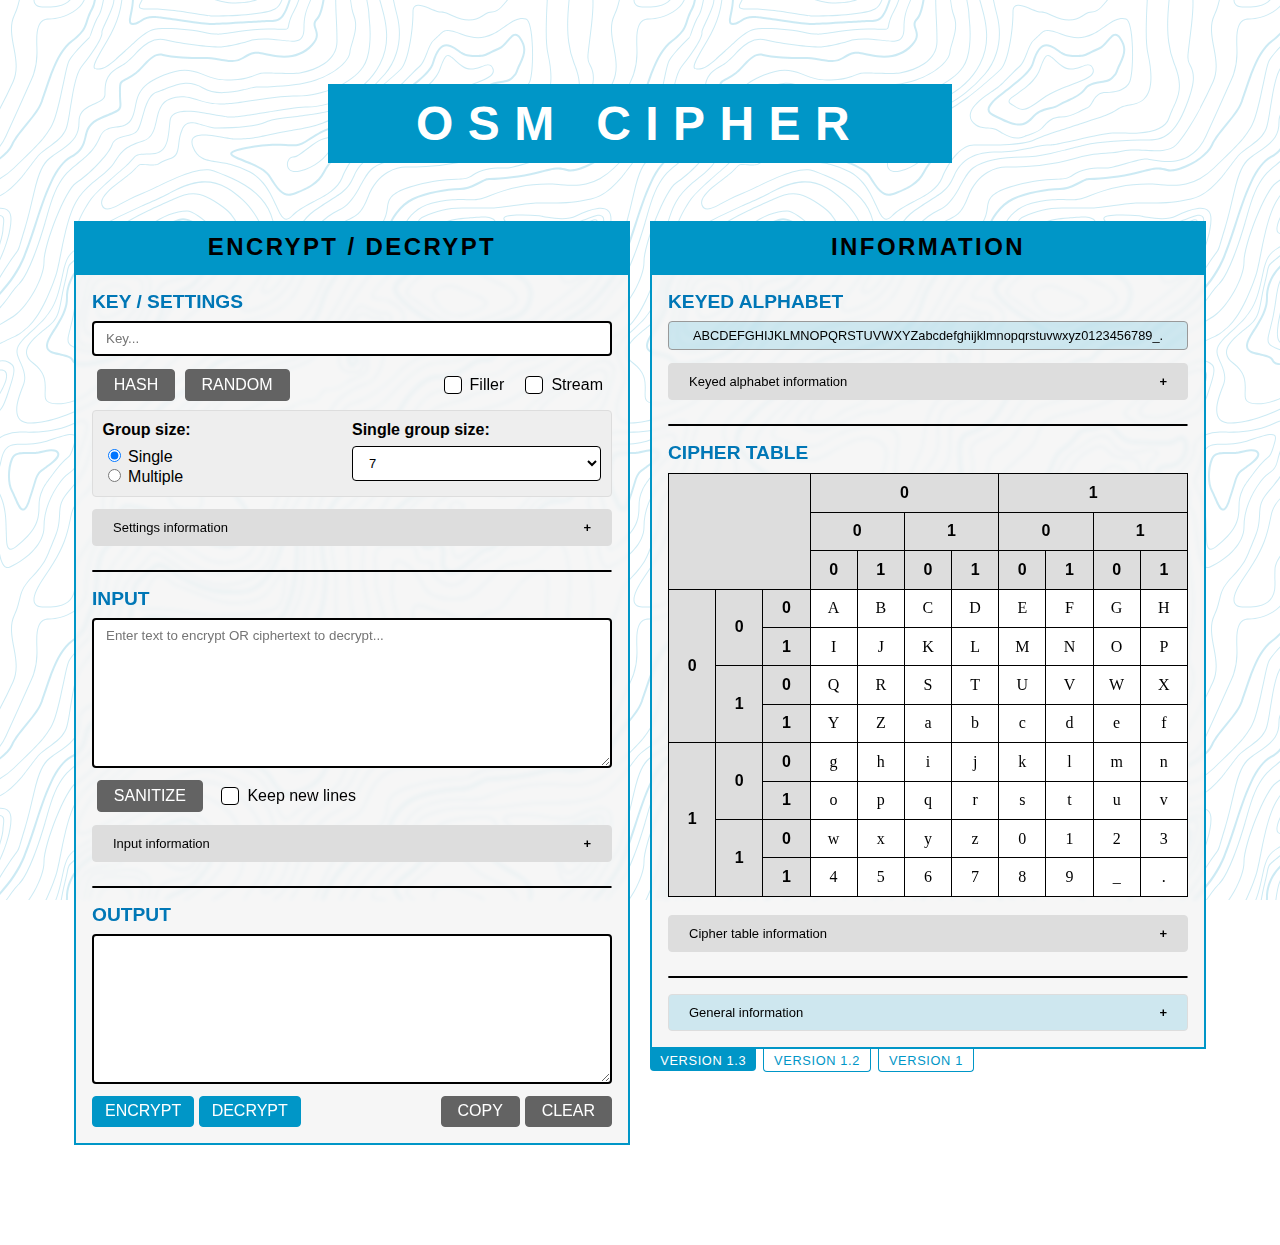
==== commit ffed4310: "Update index.html" ====
--- a/index.html
+++ b/index.html
@@ -357,7 +357,7 @@
                <div class="versionButton">
                   VERSION 1.3
                </div>
-               <a href="/v1-2/index.html" >
+               <a href="/v1.2/index.html" >
                   <div class="versionButton2">
                      VERSION 1.2
                   </div>
--- a/style.css
+++ b/style.css
@@ -118,6 +118,7 @@
   border-radius: 4px;
   background-color: var(--wh);
   color: var(--bk);
+  transition-duration: 0.3s;
 }
 
 .keyBox:focus {
@@ -136,6 +137,7 @@
   border-radius: 4px;
   color: var(--bk);
   background-color: var(--wh);
+  transition-duration: 0.3s;
 }
 
 .textbox:focus {
@@ -147,7 +149,7 @@
 
 .keyedAlphabetBox {
   font-size: 0.8rem;
-  background-color: #dcf8fda6;
+  background-color: #0095c72a;
   color: var(--bk);
   padding: 6px;
   word-break: break-all;
@@ -309,16 +311,26 @@
   display: inline-flex;
   cursor: pointer;
   position: relative;
+  padding: 0.1em;
+  margin-left: 0.1em;
+  border-radius: 4px;
+  border: 1px solid rgba(255,255,255,0);
+  font-size: 1em;
+  -webkit-touch-callout: none; /* iOS Safari */
+  -webkit-user-select: none; /* Safari */
+  -khtml-user-select: none; /* Konqueror HTML */
+  -moz-user-select: none; /* Old versions of Firefox */
+  -ms-user-select: none; /* Internet Explorer/Edge */
+  user-select: none; /* Non-prefixed version, currently */
 }
 
 .checkbox > span {
   color: var(--bk);
   padding-left: 0.5rem;
 }
-
 .checkbox > input {
-  height: 20px;
-  width: 20px;
+  height: 18px;
+  width: 18px;
   -webkit-appearance: none;
   -moz-appearance: none;
   -o-appearance: none;
@@ -331,7 +343,6 @@
   cursor: pointer;
   margin: 0em;
 }
-
 .checkbox > input:checked {
   border: 1px solid var(--b6);
   background-color: var(--wh);
@@ -343,13 +354,13 @@
   box-shadow: inset 0 1px 3px rgba(0, 0, 0, 0.2), 0 0 0 4px #0095c72a;
 }
 .checkbox > input:checked + span::before {
-  content: "\2713";
+  content: "\2716";
   display: block;
   text-align: center;
   color: var(--b6);
   position: absolute;
   left: 0.3rem;
-  top: 0rem;
+  top: 0.1rem;
 }
 .checkbox > input:active {
   border: 1px solid var(--b6);
@@ -502,6 +513,7 @@
   border-radius: 0px 0px 4px 4px;
   margin-top: 0em;
   margin-bottom: 2em;
+  margin-right: 0.5em;
   float: left;
   text-align: center;
   padding: 0.3em 0.8em;
@@ -580,6 +592,7 @@
   outline: none;
   width: 100%;
   font-size: small;
+  transition-duration: 0.3s;
 }
 .sSelect:hover {
   border: 1px solid var(--b6);
@@ -588,15 +601,20 @@
 
 #charCount {
   margin: 0px;
+  margin-top: .2em;
   text-align: right;
   padding-right: 1em;
   padding-bottom: 1em;
-  font-size: 0.9em;
+  padding: 0.2em 0.4em;
+  font-size: 1em;
   font-family: "Roboto", sans-serif;
-  background-color: #e1e1e1;
-  border-radius: 4px;
-  padding: 0.2em 0.4em;
+  background-color: #eee;
+  border-radius: 4px;
   transition: 0.3s;
   border: 1px solid #00bfff2a;
   pointer-events: none;
-}
+  -webkit-user-select: none; /* Safari */
+  -moz-user-select: none; /* Firefox */
+  -ms-user-select: none; /* IE10+/Edge */
+  user-select: none; /* Standard */
+}
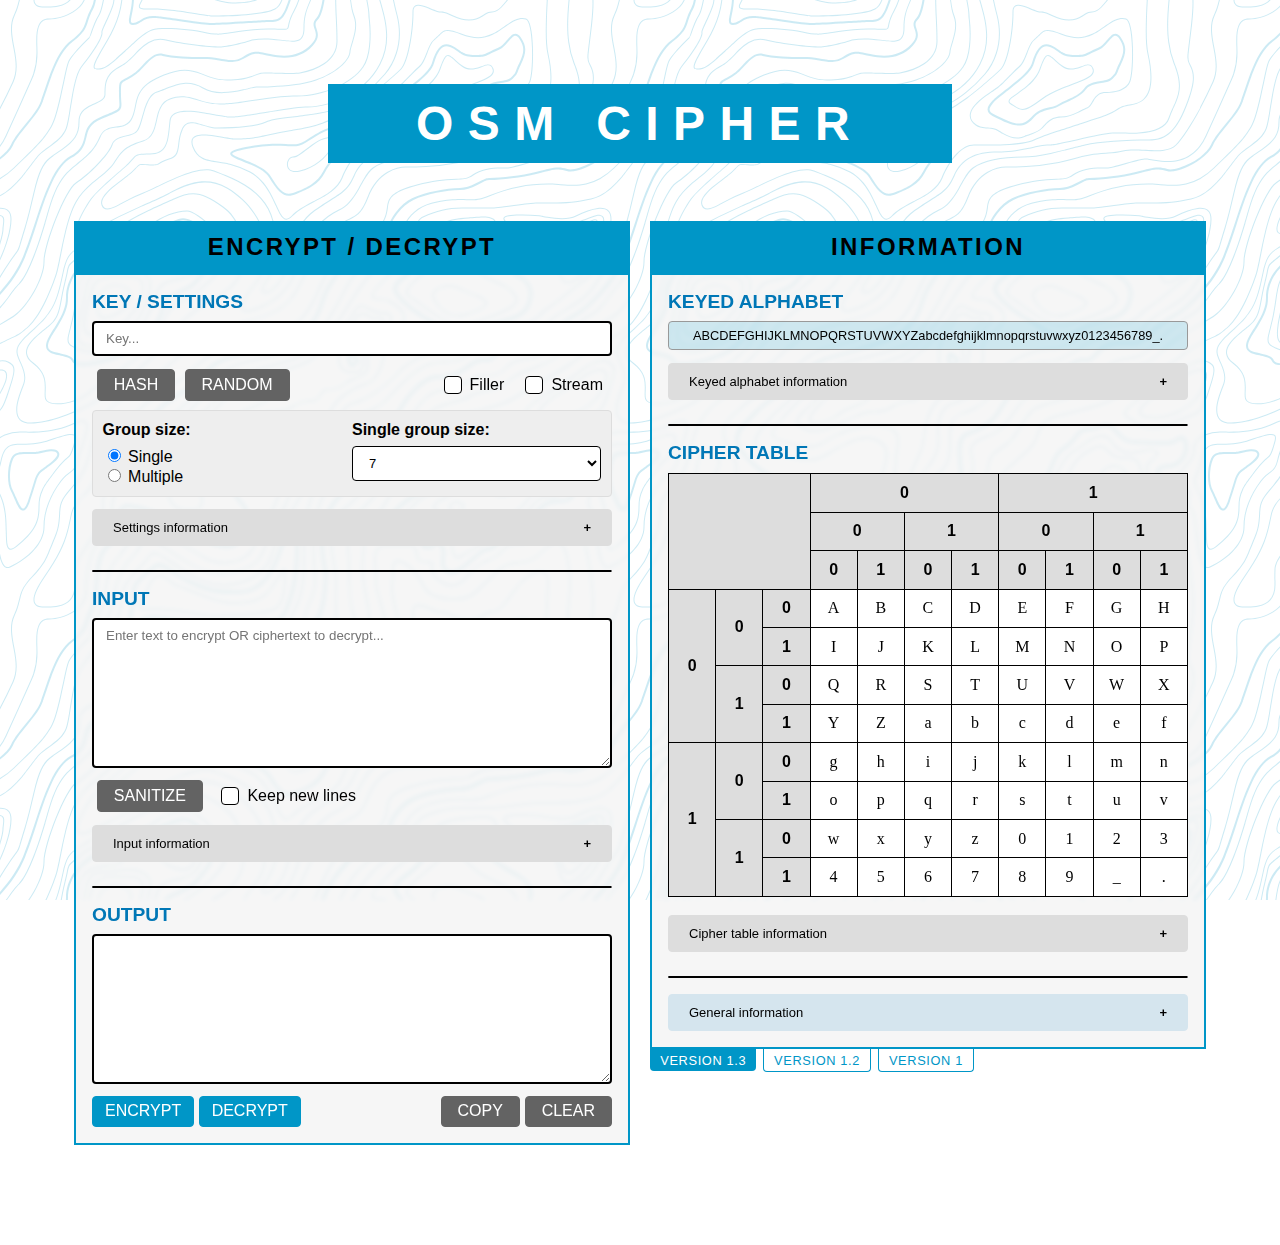
==== commit d0d7e5ea: "Update index.html" ====
--- a/index.html
+++ b/index.html
@@ -339,7 +339,7 @@
                      </p>
                   </div>
                   <hr>
-                  <button type="button" class="collapsible" style="background-color: #0095c72a;">General information</button>
+                  <button type="button" class="collapsible" style="background-color: #D5E5EE; border-color: #D5E5EE;">General information</button>
                   <div class="content">
                      <p>Named <b class="descriptor">Osm</b> after the Czech word for "eight" - the central component of this cipher is an 8x8 Polybius square.
                         This cipher was inspired by Felix Delastelle's bifid cipher. 
@@ -357,7 +357,7 @@
                <div class="versionButton">
                   VERSION 1.3
                </div>
-               <a href="/v1.2/index.html" >
+               <a href="/v1-2/index.html" >
                   <div class="versionButton2">
                      VERSION 1.2
                   </div>
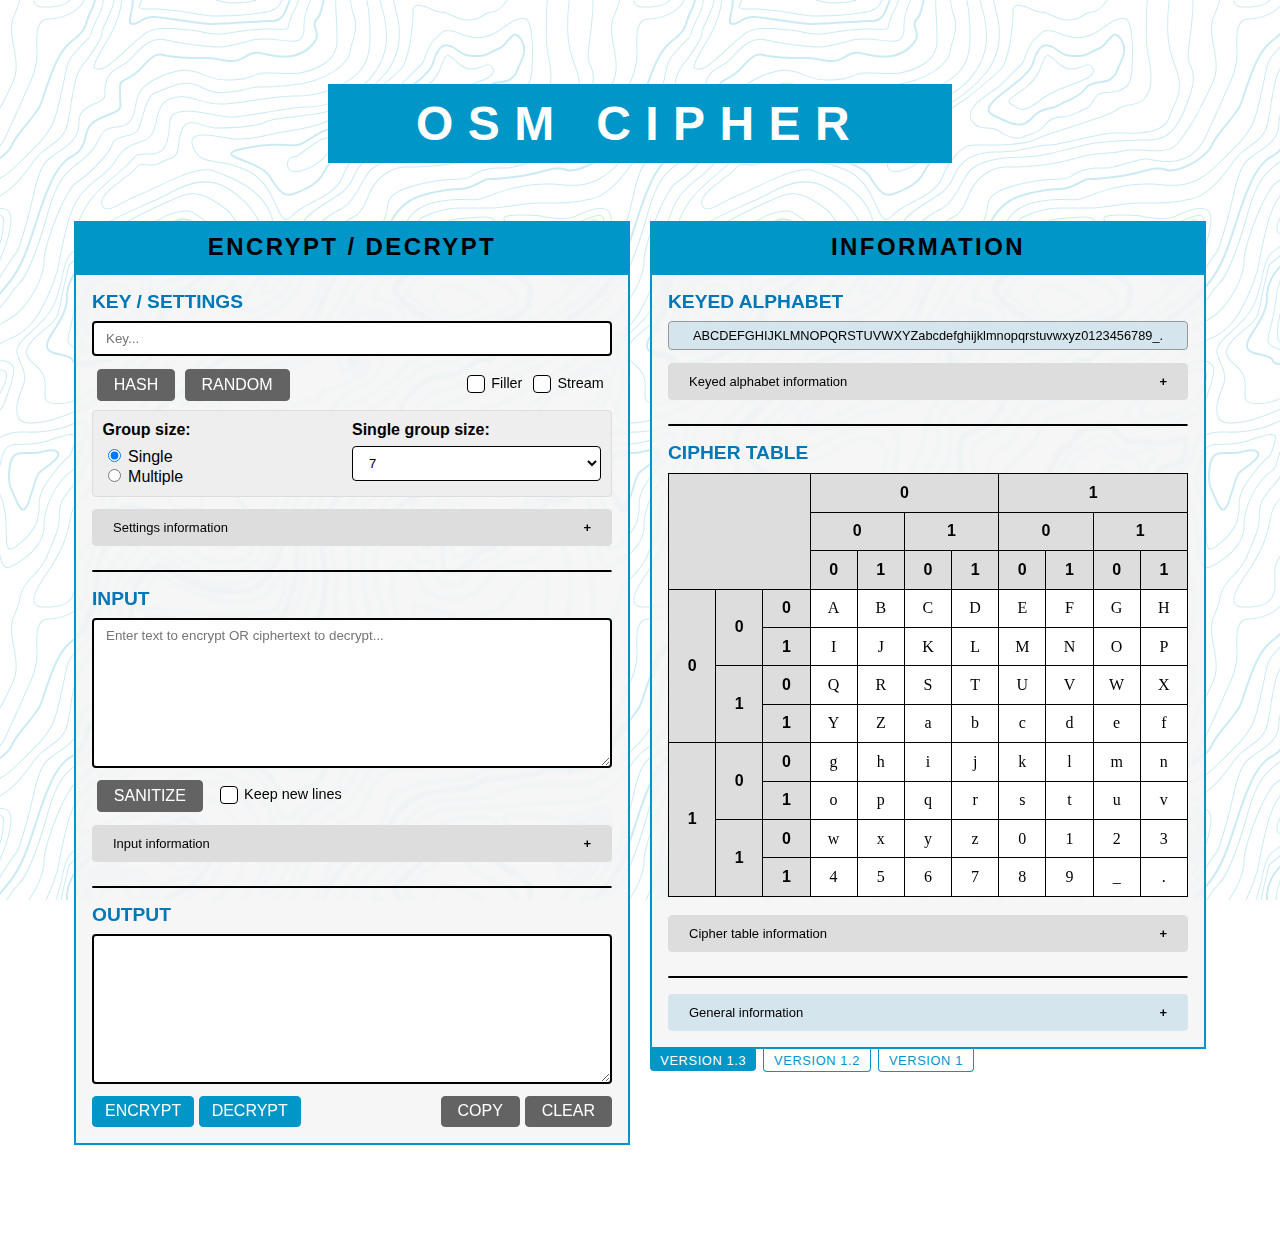
==== commit e669d302: "Update index.html" ====
--- a/index.html
+++ b/index.html
@@ -357,7 +357,7 @@
                <div class="versionButton">
                   VERSION 1.3
                </div>
-               <a href="/v1-2/index.html" >
+               <a href="/v1.2/index.html" >
                   <div class="versionButton2">
                      VERSION 1.2
                   </div>
--- a/style.css
+++ b/style.css
@@ -149,7 +149,7 @@
 
 .keyedAlphabetBox {
   font-size: 0.8rem;
-  background-color: #0095c72a;
+  background-color: #D5E5EE;
   color: var(--bk);
   padding: 6px;
   word-break: break-all;
@@ -312,10 +312,11 @@
   cursor: pointer;
   position: relative;
   padding: 0.1em;
-  margin-left: 0.1em;
+  margin-left: -0.5em;
+  margin-right: 0em;
   border-radius: 4px;
   border: 1px solid rgba(255,255,255,0);
-  font-size: 1em;
+  font-size: .9em;
   -webkit-touch-callout: none; /* iOS Safari */
   -webkit-user-select: none; /* Safari */
   -khtml-user-select: none; /* Konqueror HTML */
@@ -326,7 +327,8 @@
 
 .checkbox > span {
   color: var(--bk);
-  padding-left: 0.5rem;
+  padding-left: 0.4rem;
+  margin-left: 0em;
 }
 .checkbox > input {
   height: 18px;
@@ -344,23 +346,22 @@
   margin: 0em;
 }
 .checkbox > input:checked {
-  border: 1px solid var(--b6);
-  background-color: var(--wh);
-  box-shadow: inset 0 1px 3px rgba(0, 0, 0, 0.2), 0 0 0 4px #0095c72a;
+  background-color: var(--b6);
+  box-shadow:  0 0 0 4px #0095c72a;
+  border: 2px solid var(--b7);
 }
 .checkbox > input:hover,
 span.hover {
-  border: 1px solid var(--b6);
-  box-shadow: inset 0 1px 3px rgba(0, 0, 0, 0.2), 0 0 0 4px #0095c72a;
+  box-shadow: 0 0 0 4px #0095c72a;
 }
 .checkbox > input:checked + span::before {
-  content: "\2716";
+  
   display: block;
   text-align: center;
   color: var(--b6);
   position: absolute;
   left: 0.3rem;
-  top: 0.1rem;
+  top: 0.2rem;
 }
 .checkbox > input:active {
   border: 1px solid var(--b6);
@@ -446,12 +447,12 @@
 }
 .active {
   color: var(--bk);
-  border: 1px solid #999;
+  border: 1px solid #999 !important;
   border-radius: 4px 4px 0px 0px;
   box-shadow: inset 0px 3px 0px var(--b6);
 }
 .collapsible:hover {
-  border: 1px solid #999;
+  border: 1px solid #999 !important;
   box-shadow: inset 0px 3px 0px var(--b6);
 }
 .collapsible:after {
@@ -606,7 +607,7 @@
   padding-right: 1em;
   padding-bottom: 1em;
   padding: 0.2em 0.4em;
-  font-size: 1em;
+  font-size: 0.9em;
   font-family: "Roboto", sans-serif;
   background-color: #eee;
   border-radius: 4px;
